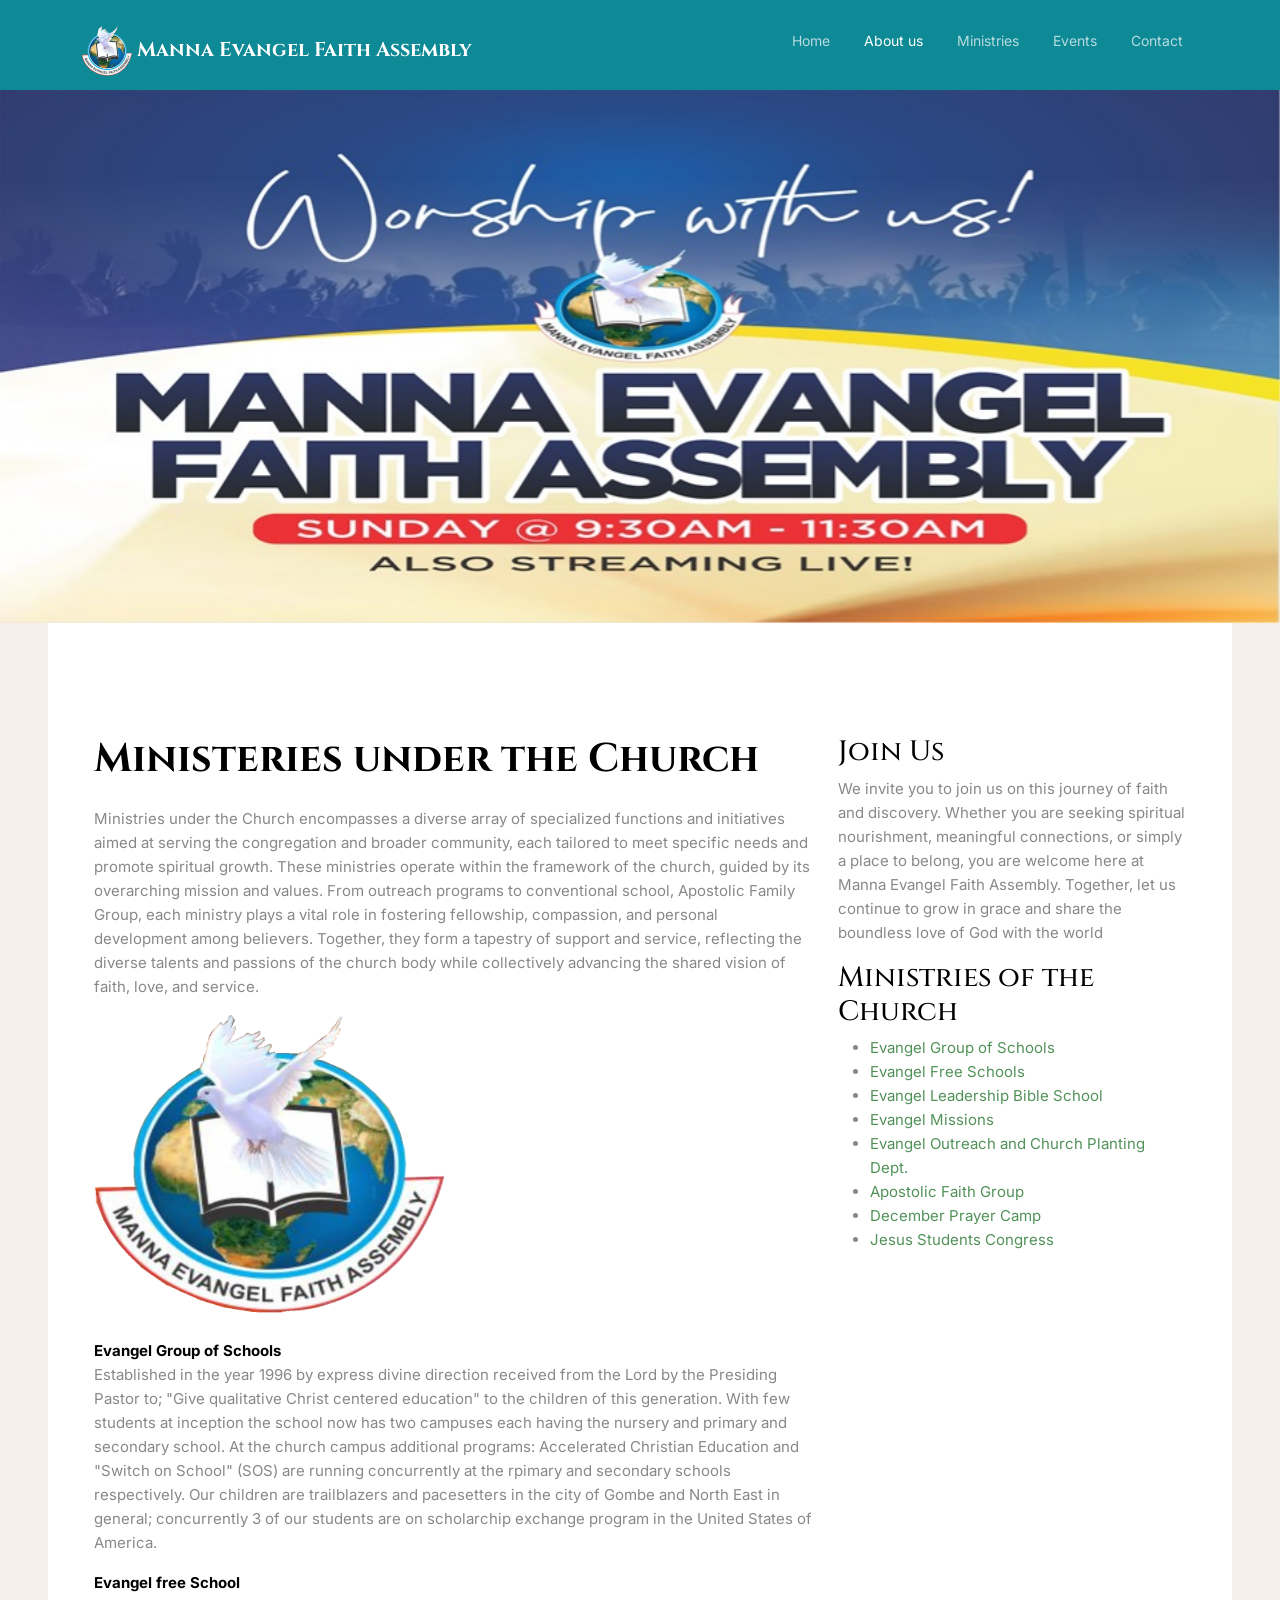
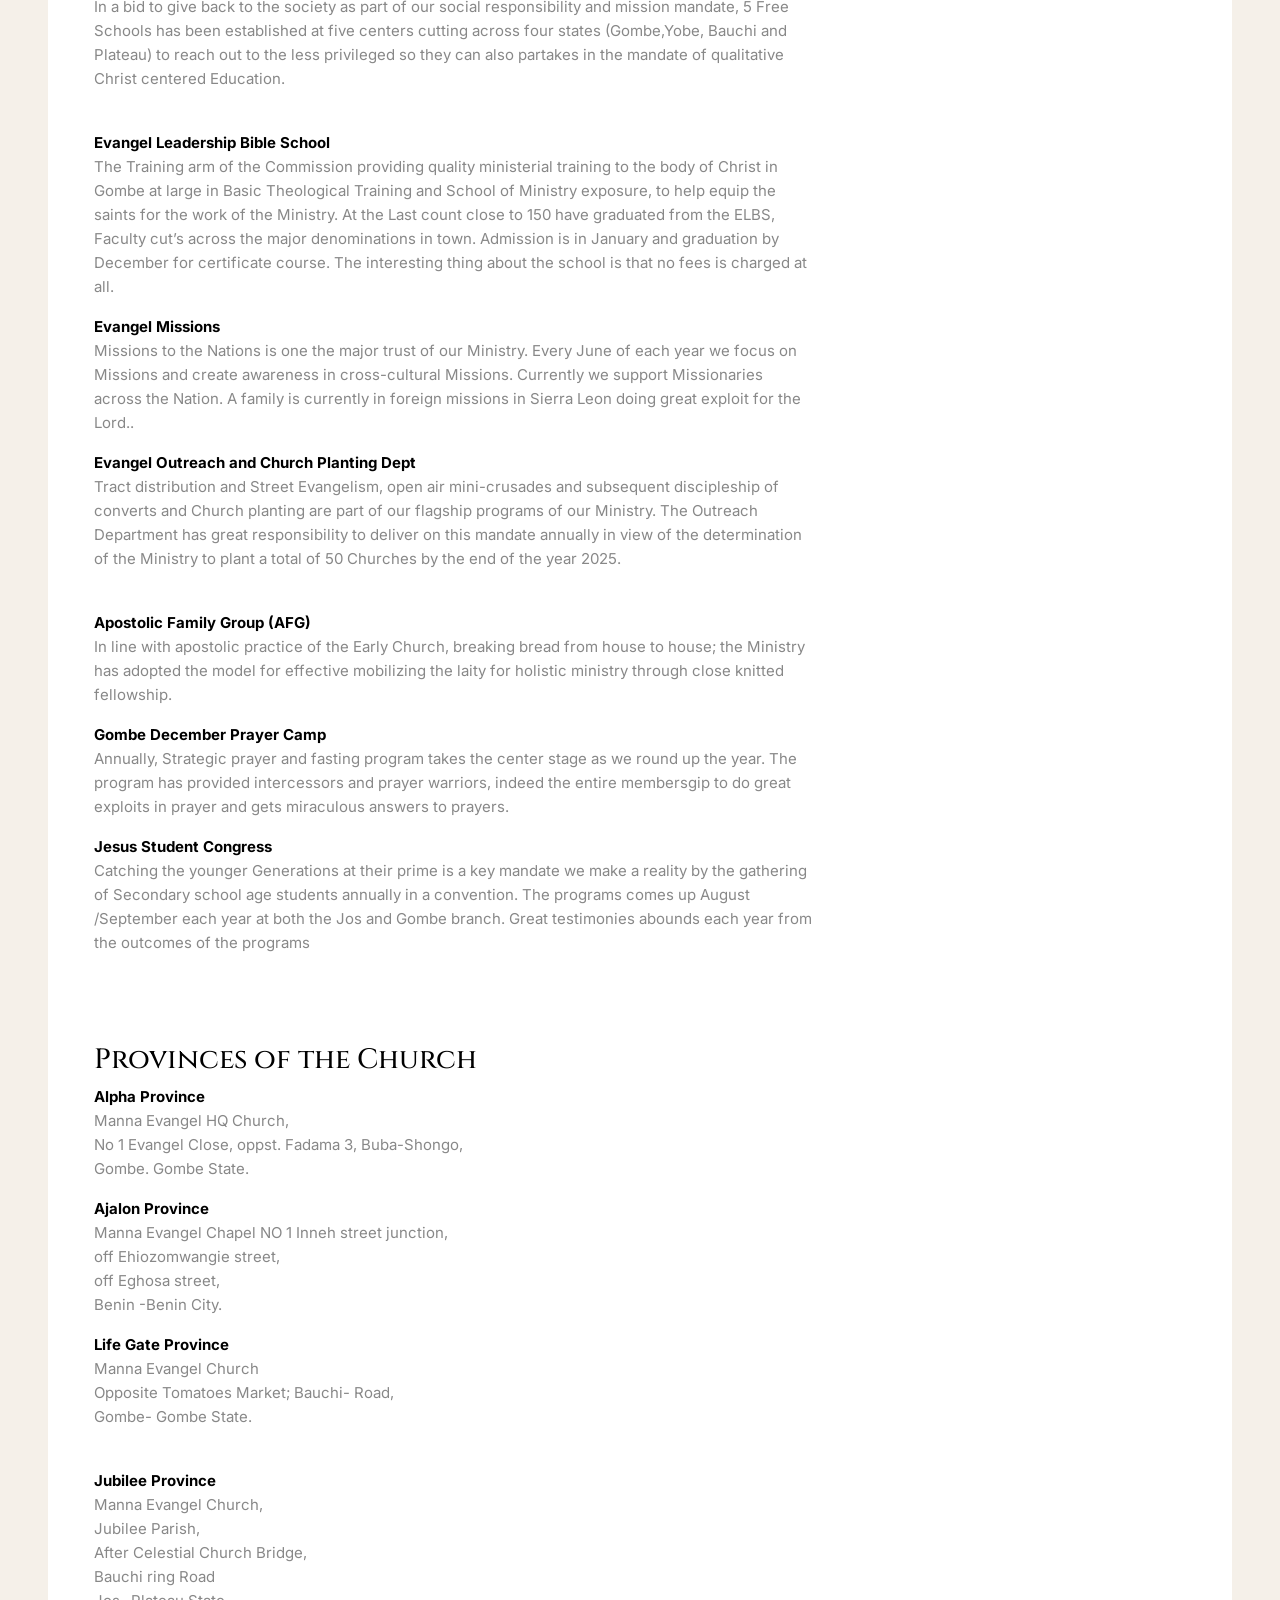
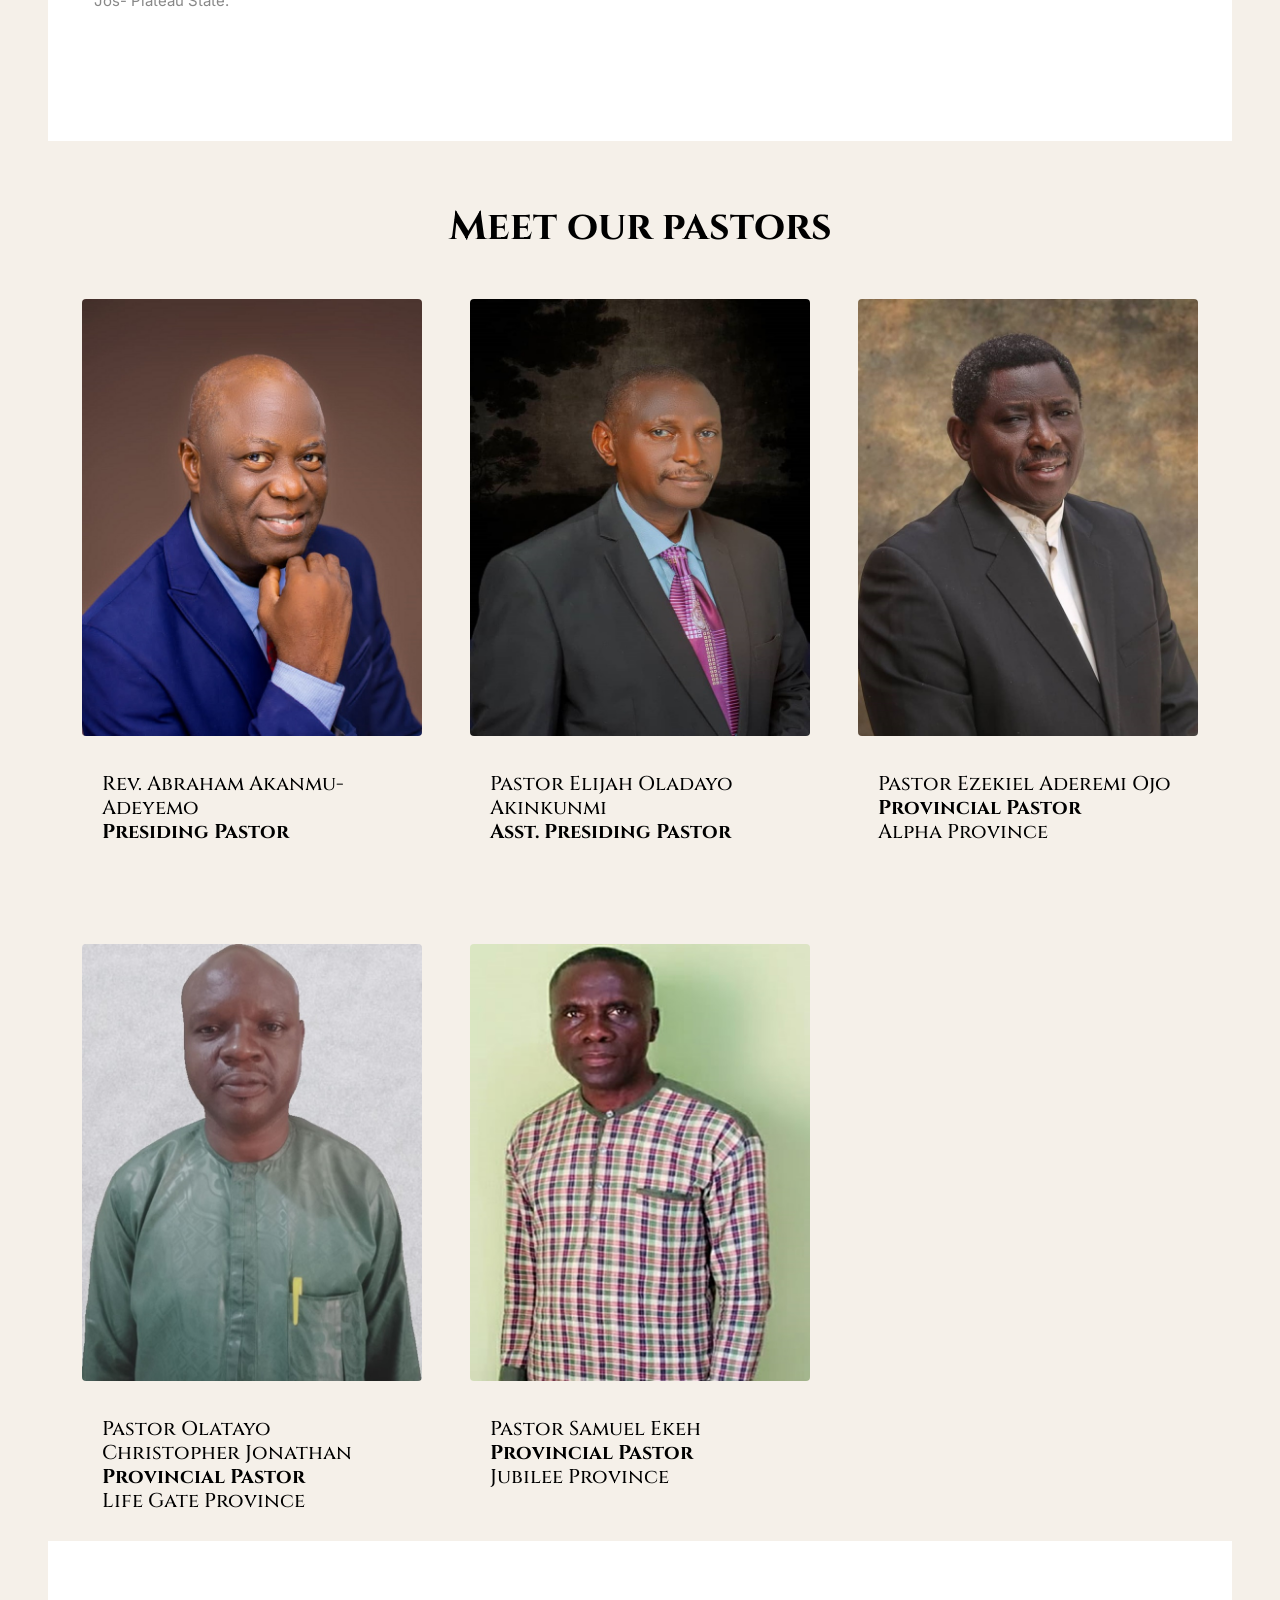
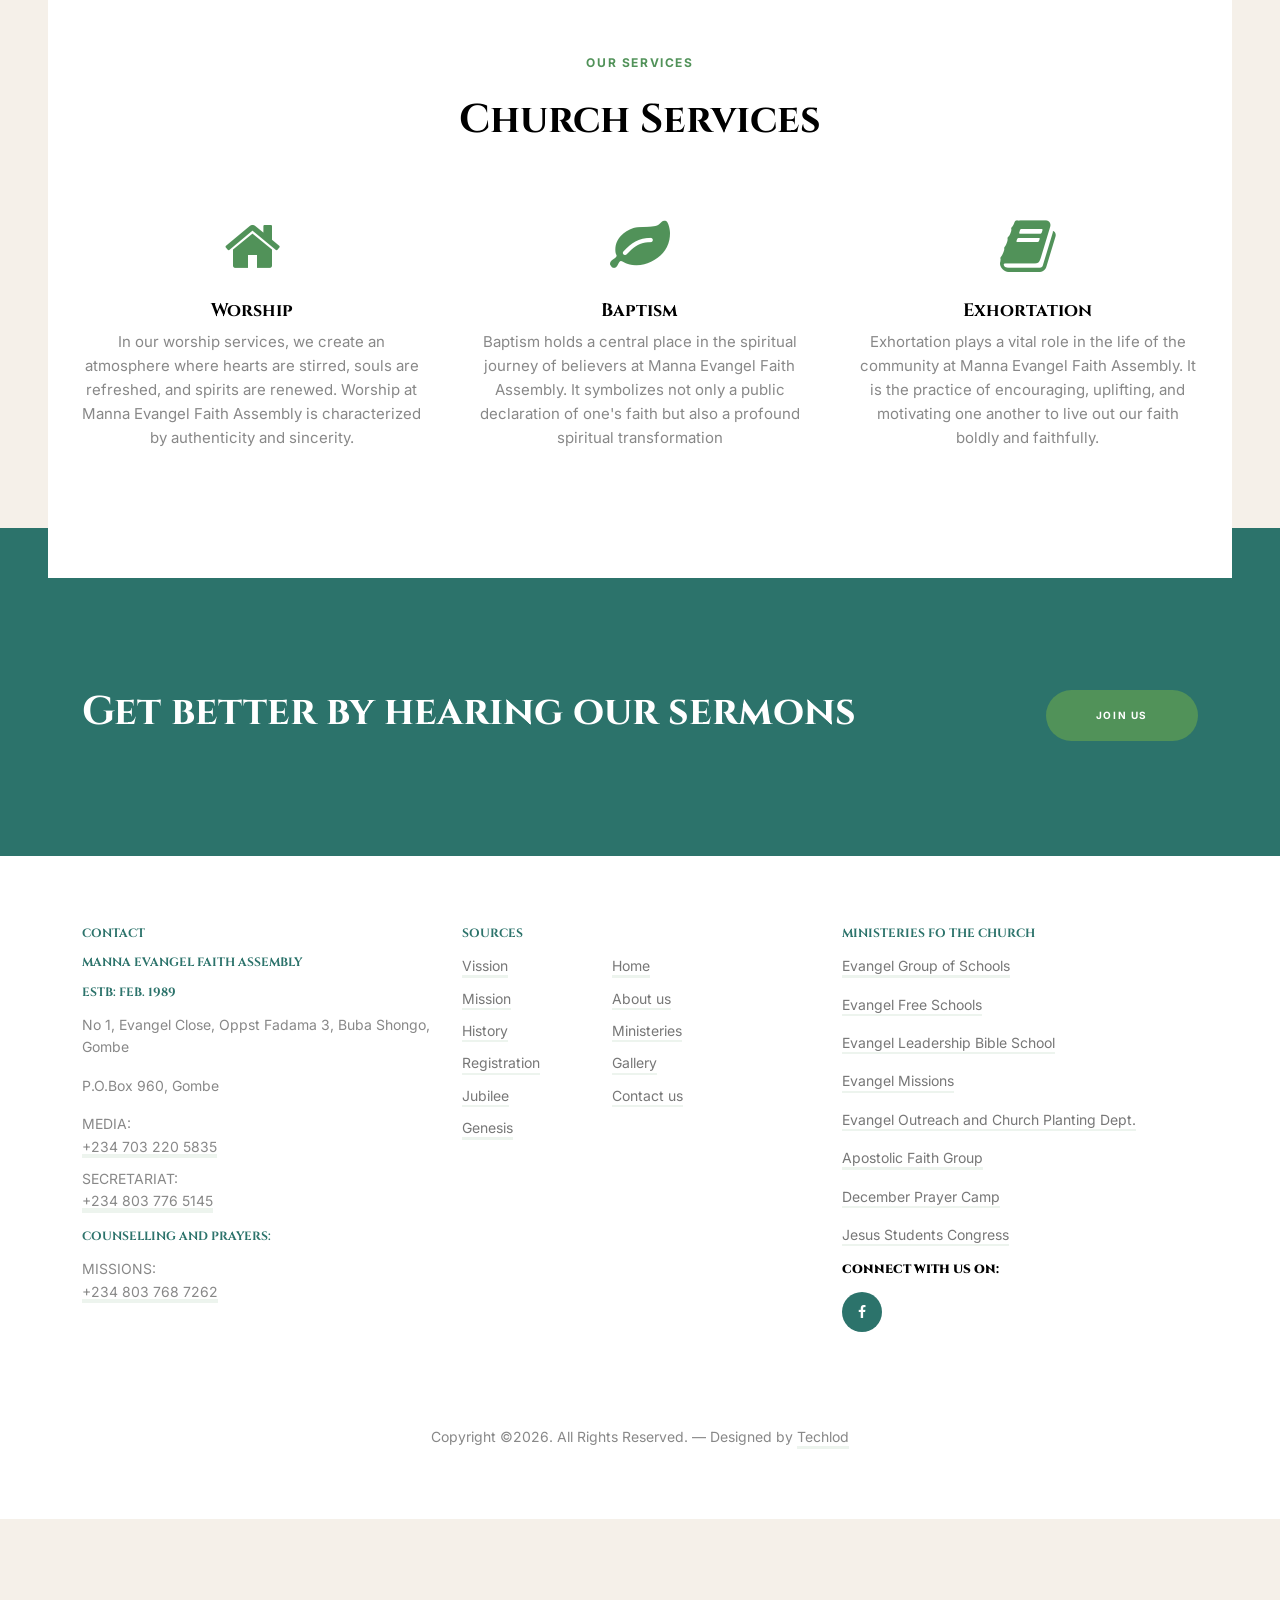
==== MannaEvangel/ministry.html @ cda81166 "first commit" ====
<!doctype html>
<html lang="en">
<head>
	<!-- Required meta tags -->
	<meta charset="utf-8">
	<meta name="viewport" content="width=device-width, initial-scale=1">
	
	<meta name="author" content="Untree.co">
	<link rel="shortcut icon" href="images/logo.png">

	<meta name="description" content="" />
	<meta name="keywords" content="bootstrap, bootstrap5" />
	

	<link rel="preconnect" href="https://fonts.googleapis.com">
	<link rel="preconnect" href="https://fonts.gstatic.com" crossorigin>
	<link href="https://fonts.googleapis.com/css2?family=Cinzel:wght@400;600&family=Inter&display=swap" rel="stylesheet">


	<link rel="stylesheet" href="fonts/icomoon/style.css">
	<link rel="stylesheet" href="fonts/flaticon/font/flaticon.css">

	<link rel="stylesheet" href="css/tiny-slider.css">
	<link rel="stylesheet" href="css/glightbox.min.css">
	<link rel="stylesheet" href="css/aos.css">
	<link rel="stylesheet" href="css/style.css">


	<style>
	#sliding-images {
		position: relative;
		z-index: 2;
	}
	
	#header {
		position: relative;
		z-index: 0;
		background-color: #0e8996;
		margin-bottom: 0px;
	}


		/* Styling for the popup */
		.popup {
			position: relative;
			display: inline-block;
			cursor: pointer;
		}
	
		/* Styling for the popup text */
		.popup .popuptext {
			visibility: hidden;
			width: 160px;
			background-color: #555;
			color: #fff;
			text-align: center;
			border-radius: 6px;
			padding: 8px 0;
			position: absolute;
			z-index: 1;
			bottom: 125%;
			left: 50%;
			margin-left: -80px;
		}
	
		/* Show the popup text when hovering over the popup container */
		.popup:hover .popuptext {
			visibility: visible;
		}

		.justify{
			text-align: left;
		}
	</style>
		

	<title>MannaEvangel</title>
</head>
<body >

	<div class="site-mobile-menu site-navbar-target" >
		<div class="site-mobile-menu-header">
			<div class="site-mobile-menu-close">
				<span class="icofont-close js-menu-toggle"></span>
			</div>
		</div>
		<div class="site-mobile-menu-body"></div>
	</div>

	<nav class="site-nav" id="header">
		<div class="container">
			<div class="site-navigation">
				<a href="index.html" class="logo m-0 float-left"><img src=images/logo.png width="50" height="50"  alt=mannaevangel>  Manna Evangel Faith Assembly</a>

				<ul class="js-clone-nav d-none d-lg-inline-block text-start site-menu float-end">
					<li><a href="index.html">Home</a></li>
					<li class="active"><a href="aboutus.html">About us</a></li>
					<!-- <li class="has-children">
						<a href="sermons.html">About us</a>
						<ul class="dropdown">
							<li><a href="sermons.html">Sermons</a></li>
							<li><a href="sermons-single.html">Sermons Single</a></li>
							<li class="has-children">
								<a href="#">Dropdown</a>
								<ul class="dropdown">
									<li><a href="#">Sub Menu One</a></li>
								</ul>
							</li>
						</ul>
					</li> -->
					<li><a href="ministry.html">Ministries</a></li>
					<li><a href="events.html">Events</a></li>
					<li><a href="contact.html">Contact</a></li>
					<!-- <li class="cta-button"><a href="contact.html">Request a prayer</a></li> -->
				</ul>

				<a href="#" class="burger ms-auto float-end site-menu-toggle js-menu-toggle d-inline-block d-lg-none light" data-toggle="collapse" data-target="#main-navbar">
					<span></span>
				</a>
				
			</div>
		</div>
	</nav>

<!-------------slider top-------------------------------------------------->

<div id="carouselExampleIndicators" class="carousel slide" data-ride="carousel">
	<!-- <ol class="carousel-indicators">
	  <li data-target="carouselExampleIndicators" data-slide-to="0" class="active"></li>
	  <li data-target="carouselExampleIndicators" data-slide-to="1"></li>
	  <li data-target="carouselExampleIndicators" data-slide-to="2"></li>
	</ol> -->
	<div class="carousel-inner">
	  <div class="carousel-item active">
		<img class="d-block w-100" src="images/ban1.jpg" alt="First slide">
	  </div>
	  <div class="carousel-item">
		<img class="d-block w-100" src="images/ban2.jpg" alt="Second slide">
	  </div>
	  <div class="carousel-item">
		<img class="d-block w-100" src="images/d1.jpg" alt="Third slide">
	  </div>
	</div>
	<!-- <a class="carousel-control-prev" href="carouselExampleIndicators" role="button" data-slide="prev">
	  <span class="carousel-control-prev-icon" aria-hidden="true"></span>
	  <span class="sr-only">Previous</span>
	</a>
	<a class="carousel-control-next" href="carouselExampleIndicators" role="button" data-slide="next">
	  <span class="carousel-control-next-icon" aria-hidden="true"></span>
	  <span class="sr-only">Next</span>
	</a> -->
  </div>  


	<!-------------end slider top-------------------------------------------------->

	<div class="section bg-white mx-2 mx-md-5 sec-services-wrap">
		<div class="container">
		
		<div class="intro-text" data-aos="fade-up">
			<div class="is-preload">
			<div id="page-wrapper">
	
	
				<!-- Main -->
					<section class="wrapper style1">
						<div class="container">
							<div class="row gtr-200">
								<div class="col-8 col-12-narrower">
									<div id="content">
	
										<!-- Content -->
	
											<article>
												<header>
													<h2 class="mb-4 heading">Ministeries under the Church</h2>
													<p class="justify">Ministries under the Church encompasses a diverse array of specialized functions 
														and initiatives aimed at serving the congregation and broader community, each tailored 
														to meet specific needs and promote spiritual growth. These ministries operate within the 
														framework of the church, guided by its overarching mission and values. From outreach programs 
														to conventional school, Apostolic Family Group, each ministry plays a vital role in 
														fostering fellowship, compassion, and personal development among believers. Together, they form 
														a tapestry of support and service, reflecting the diverse talents and passions of the church body 
														while collectively advancing the shared vision of faith, love, and service.</p>
												</header>
	
												<span class="image featured"><img src="images/logo.png" alt=""  width="350" height="300"/></span>
	
												<br/>
												<br/>
											
	
												<strong style="color:black">Evangel Group of Schools</strong>
												<p class="justify">Established in the year 1996 by express divine direction received from the Lord
													by the Presiding Pastor to; "Give qualitative Christ centered education" to the 
													children of this generation. With few students at inception the school now has
													two campuses each having  the nursery and primary and secondary school. At the 
													church campus additional programs: Accelerated Christian Education and "Switch on 
													School" (SOS) are running concurrently at the rpimary and secondary schools respectively.
													Our children are trailblazers and pacesetters in the city of Gombe and North East 
													in general; concurrently 3 of our students are on scholarchip exchange program in the 
													United States of America.
												</p>
												
												<strong style="color:black">Evangel free School</strong>
												<p class="justify">In a bid to give back to the society as part of our social responsibility 
													and mission mandate, 5 Free Schools has been established at five centers cutting across four states 
													(Gombe,Yobe, Bauchi and Plateau) to reach out to the less privileged so they can also partakes in the 
													mandate of qualitative Christ centered Education.											   
												</p><br/>
	
												<strong style="color:black">Evangel Leadership Bible School</strong>
													<p class="justify">The Training arm of the Commission providing quality ministerial   training to the body of Christ in 
														Gombe at large in Basic Theological Training and School of Ministry exposure, to help equip the saints 
														for the work of the Ministry. At the Last count close to 150 have graduated from the ELBS, Faculty cut’s 
														across the major denominations in town. Admission is in January and graduation by December for certificate 
														course. The interesting thing about the school is that no fees is charged at all.</p>

														<!------->
													
														<strong style="color:black">Evangel Missions</strong>
														<p class="justify">Missions to the Nations is one the major trust of our Ministry. Every June of each year we focus on Missions 
															and create awareness in cross-cultural Missions. Currently we support Missionaries across the Nation. A family 
															is currently in foreign missions in Sierra Leon doing great exploit for the Lord..
														</p>
														
														<strong style="color:black">Evangel Outreach and Church Planting Dept</strong>
														<p class="justify">Tract distribution and Street Evangelism, open air mini-crusades and subsequent discipleship of converts and Church 
															planting are part of our flagship programs of our Ministry. The Outreach Department has great responsibility to deliver 
															on this mandate annually in view of the determination of the Ministry to plant a total of 50 Churches by the end of the year 2025.											   
														</p><br/>
			
														<strong style="color:black">Apostolic Family Group (AFG)</strong>
															<p class="justify">In line with apostolic practice of the Early Church, breaking bread from house to house; the Ministry has adopted the 
																model for effective mobilizing the laity for holistic ministry through close knitted fellowship.</p>

																<strong style="color:black">Gombe December Prayer Camp</strong>
																<p class="justify">Annually, Strategic prayer and fasting program takes the center stage as we round up the year. 
																	The program has provided intercessors and prayer warriors, indeed the entire membersgip to do 
																	great exploits in prayer and gets miraculous answers to prayers.
																</p>
																
																<strong style="color:black">Jesus Student Congress</strong>
																<p class="justify">Catching the younger Generations at their prime is a key mandate we make a reality  by the gathering 
																	of Secondary school age students annually in a convention. The programs comes up August /September 
																	each year at both the Jos and Gombe branch. Great testimonies abounds each year from the outcomes 
																	of the programs											   
																</p><br/><br/><br/>

											</article>


											<article>
												<header>
													<h3>Provinces of the Church</h3>
													<strong style="color:black">Alpha Province</strong>
													<p>	Manna Evangel HQ Church,<br/> 
														No 1 Evangel Close, oppst. Fadama 3, Buba-Shongo,<br/>  
														Gombe. Gombe State.</p>
												</header>
	
												<strong style="color:black">Ajalon Province</strong>
												<p>	Manna Evangel Chapel
													NO 1 Inneh street junction,<br/> 
													off Ehiozomwangie street,<br/>  
													off Eghosa street,<br/>  
													Benin -Benin City.
												</p>
												
												<strong style="color:black">Life Gate Province</strong>
												<p>	Manna Evangel Church<br/> 
													Opposite Tomatoes Market; Bauchi- Road,<br/> 
												    Gombe- Gombe State.											   
												</p><br/>
	
												<strong style="color:black">Jubilee Province</strong>
													<p>	Manna Evangel Church,<br/> 
														Jubilee Parish,<br/> 
														After Celestial Church Bridge, <br/> 
														Bauchi ring Road<br/>  
														Jos- Plateau State.</p>

											</article>

	
									</div>
								</div>
								<div class="col-4 col-12-narrower">
									<div id="sidebar">
	
										<!-- Sidebar -->
	
											<section>
												<h3>Join Us</h3>
												<p class="justify">We invite you to join us on this journey of faith and discovery. 
												   Whether you are seeking spiritual nourishment, meaningful connections, 
												   or simply a place to belong, you are welcome here at Manna Evangel Faith 
												   Assembly. Together, let us continue to grow in grace and share the boundless 
												   love of God with the world</p>
												<footer>
													<!--<a href="#" class="button">Continue Reading</a>-->
												</footer>
											</section>
	
											<section>
												<h3>Ministries of the Church</h3>
												<ul class="links">
													<li><a href="ministry.html">Evangel Group of Schools</a></li>
													<li><a href="ministry.html">Evangel Free Schools</a></li>
													<li><a href="ministry.html">Evangel Leadership Bible School</a></li>
													<li><a href="ministry.html">Evangel Missions</a></li>
													<li><a href="ministry.html">Evangel Outreach and Church Planting Dept.</a></li>
													<li><a href="ministry.html">Apostolic Faith Group</a></li>
													<li><a href="ministry.html">December Prayer Camp</a></li>
													<li><a href="ministry.html">Jesus Students Congress</a></li>
												</ul>
												<footer>
													<!--<a href="#" class="button">More Random Links</a>-->
												</footer>
											</section>
	
									</div>
								</div>
							</div>
						</div>
					</section>
	
	
				<div>
			</div>
		</div>
	
	</div>
	</div>
	</div>
	</div>
	
	<!--------------------------------------------------------------------------->
	
	<div class="section">
		<div class="container">
			<div class="row mb-4 text-center">
				<div class="col-lg-12" data-aos="fade-up">				
					<h2 class="mb-4 heading">Meet our pastors</h2>
				</div>
			</div>
			<div class="row g-5">
				<div class="col-12 col-sm-6 col-md-6 col-lg-4" data-aos="fade-up" data-aos-delay="0">
					<div class="sermon-entry">
						<a"><img src="images/ev1.jpg" alt="Image" class="img-fluid mb-3 rounded"></a>
						<div class="sermon-body">
							<h3 class="mb-2"><a href="#">Rev. Abraham Akanmu-Adeyemo <br/> <strong>Presiding Pastor</strong></a></h3>
						</div>
					</div>
				</div>
				<div class="col-12 col-sm-6 col-md-6 col-lg-4" data-aos="fade-up" data-aos-delay="100">
					<div class="sermon-entry">
						<a><img src="images/ev2a.jpg" alt="Image" class="img-fluid mb-3 rounded"></a>
						<div class="sermon-body">
							<h3 class="mb-2"><a href="#">Pastor Elijah Oladayo Akinkunmi<br/><strong>Asst. Presiding Pastor</strong></a></h3>
						</div>
					</div>
				</div>
				<div class="col-12 col-sm-6 col-md-6 col-lg-4" data-aos="fade-up" data-aos-delay="100">
					<div class="sermon-entry">
						<a><img src="images/ev3a.jpg" alt="Image" class="img-fluid mb-3 rounded"></a>
						<div class="sermon-body">
							<h3 class="mb-2"><a href="#">Pastor Ezekiel Aderemi Ojo <br/> <strong>Provincial Pastor </strong></a><br/>Alpha Province</h3>
						</div>
					</div>
				</div>
			</div>
	</div>
	
	
	<div > <!--class="section", should be in the div to give space-->
		<br/>
		<br/>
		<div class="container">
			<div class="row mb-4 text-center">
				<div class="col-lg-12" data-aos="fade-up">
					
				</div>
			</div>
			<div class="row g-5">
				<div class="col-12 col-sm-6 col-md-6 col-lg-4" data-aos="fade-up" data-aos-delay="0">
					<div class="sermon-entry">
						<a"><img src="images/ev4a.jpg" alt="Image" class="img-fluid mb-3 rounded"></a>
						<div class="sermon-body">
							<h3 class="mb-2"><a href="#">Pastor Olatayo Christopher Jonathan<br/> <strong>Provincial Pastor</strong></a><br/>Life Gate Province</h3>
						</div>
					</div>
				</div>
				<div class="col-12 col-sm-6 col-md-6 col-lg-4" data-aos="fade-up" data-aos-delay="100">
					<div class="sermon-entry">
						<a><img src="images/ev5a.jpg" alt="Image" class="img-fluid mb-3 rounded"></a>
						<div class="sermon-body">
							<h3 class="mb-2"><a href="#">Pastor Samuel Ekeh<br/> <strong>Provincial Pastor</strong></a><br/>Jubilee Province</h3>
						</div>
					</div>
				</div>
	
			</div>
	</div>
	
	
	<!---------------------------------------------------------------------------->
	
		<div class="section bg-white mx-2 mx-md-5 sec-services-wrap">
			<div class="container">
				<div class="row mb-5">
					<div class="col-lg-7 mx-auto text-center" data-aos="fade-up">
						<span class="subheading mb-4 d-block">Our Services</span>
						<h2 class="mb-4 heading">Church Services</h2>
	
					</div>
				</div>
	
				<div class="row g-5">
					<div class="col-lg-4" data-aos="fade-up" data-aos-delay="0">
						<div class="service text-center">
							<span class="icon-home mb-4 d-block"></span>
							<h3 class="heading">Worship</h3>
							<p>In our worship services, we create an atmosphere where hearts are stirred, souls are refreshed, 
								and spirits are renewed. Worship at Manna Evangel Faith Assembly is characterized by authenticity and sincerity. </p>
							
						</div>
					</div>
					<div class="col-lg-4" data-aos="fade-up" data-aos-delay="100">
						<div class="service text-center">
							<span class="icon-leaf mb-4 d-block"></span>
							<h3 class="heading">Baptism</h3>
							<p>Baptism holds a central place in the spiritual journey of believers at Manna Evangel Faith Assembly. 
								It symbolizes not only a public declaration of one's faith but also a profound spiritual transformation </p>
							
						</div>
					</div>
					<div class="col-lg-4" data-aos="fade-up" data-aos-delay="200">
						<div class="service text-center">
							<span class="icon-book mb-4 d-block"></span>
							<h3 class="heading">Exhortation</h3>
							<p>Exhortation plays a vital role in the life of the community at Manna Evangel Faith Assembly. It is the 
								practice of encouraging, uplifting, and motivating one another to live out our faith boldly and faithfully. </p>
							
						</div>
					</div>
				</div>
			</div>
		</div>
	
	
	
		<div class="section sec-cta bg-secondary">
			<div class="container">
				<div class="row align-items-center" data-aos="fade-up">
					<div class="col-lg-9 text-center text-md-start mb-4 mb-md-0">
						<h2 class="heading text-white">Get better by hearing our sermons</h2>
					</div>		
					<div class="col-lg-3 text-center text-md-end" data-aos="fade-up" data-aos-delay="100">
						<a href="contact.html" class="btn btn-primary py-3 px-5">Join Us</a>
					</div>
	
				</div>		
			</div>		
		</div>
	
	
		<!--------------FOOTER SECTION------------------>
		<div class="site-footer bg-white">
			<div class="container">
				<div class="row">
					<div class="col-lg-4">
						<div class="widget">
							<h3>Contact</h3>
							<h3>MANNA EVANGEL FAITH ASSEMBLY</h3>
							<h3>Estb: Feb. 1989</h3>
							<address>No 1, Evangel Close, Oppst Fadama 3, Buba Shongo, Gombe</address>
							<address>P.O.Box 960, Gombe</address>
							<ul class="list-unstyled links">
								<li><a>MEDIA:<br/> +234 703 220 5835</a></li>
								<li><a>SECRETARIAT:<br/> +234 803 776 5145</a></li>
							</ul>
								<h3>COUNSELLING AND PRAYERS:</h3>
							<ul class="list-unstyled links">
								<li><a>MISSIONS:<br/> +234 803 768 7262</a></li>
							</ul>
								<!--<li><a href="mailto:info@mydomain.com">info@mydomain.com</a></li>-->
							
						</div> <!-- /.widget -->
					</div> <!-- /.col-lg-4 -->
					<div class="col-lg-4">
						<div class="widget">
							<h3>Sources</h3>
							<ul class="list-unstyled float-start links">
								<li><a href="aboutus.html">Vission</a></li>
								<li><a href="aboutus.html">Mission</a></li>
								<li><a href="aboutus.html">History</a></li>
								<li><a href="history.html">Registration</a></li>
								<li><a href="history.html">Jubilee</a></li>
								<li><a href="history.html">Genesis</a></li>
							</ul>
							<div class="widget">
							<ul class="list-unstyled float-start links">
								<li><a href="index.html">Home</a></li>
								<li><a href="aboutus.html">About us</a></li>
								<li><a href="ministry.html">Ministeries</a></li>
								<li><a href="events.html">Gallery</a></li>
								<li><a href="contact.html">Contact us</a></li>
							</ul>
						</div>
						</div> <!-- /.widget -->
					</div> <!-- /.col-lg-4 -->
	
					
					<div class="col-lg-4">
						<div class="widget">
							<h3>Ministeries fo the Church</h3>
							
								<address><a href="ministry.html">Evangel Group of Schools</a></address>
								<address><a href="ministry.html">Evangel Free Schools</a></address>
								<address><a href="ministry.html">Evangel Leadership Bible School</a></address>
								<address><a href="ministry.html">Evangel Missions</a></address>
								<address><a href="ministry.html">Evangel Outreach and Church Planting Dept.</a></address>
								<address><a href="ministry.html">Apostolic Faith Group</a></address>
								<address><a href="ministry.html">December Prayer Camp</a></address>
								<address><a href="ministry.html">Jesus Students Congress</a></address>
							
								<h3 style="color:black"><strong>Connect with us on:</strong></h3>
							<ul class="list-unstyled social">
								<li><a href="https://www.facebook.com/profile.php?id=61558634182968"><span class="icon-facebook"></span></a></li>
								<!-- <li><a href="#"><span class="icon-instagram"></span></a></li>
								<li><a href="#"><span class="icon-twitter"></span></a></li>
								<li><a href="#"><span class="icon-linkedin"></span></a></li>
								<li><a href="#"><span class="icon-pinterest"></span></a></li>
								<li><a href="#"><span class="icon-dribbble"></span></a></li> -->
							</ul>
						</div> <!-- /.widget -->
					</div> <!-- /.col-lg-4 -->
				</div> <!-- /.row -->
	
			
				
	
				<div class="row mt-5">
					<div class="col-12 text-center">
						<div class="popup">
						<div class="mb-0">Copyright &copy;<script>document.write(new Date().getFullYear());</script>. All Rights Reserved. &mdash; <span class="popuptext" id="myPopup">Call me : +234 7060758339</span>Designed by <a>Techlod</a></div> 
						</div>
					</div>
				</div>
			</div> <!-- /.container -->
		</div> <!-- /.site-footer -->
	
		 <!--------------END OF FOOTER SECTION------------------>
		
	
	
	
		<script src="js/bootstrap.bundle.min.js"></script>
		<script src="js/tiny-slider.js"></script>
		<script src="js/glightbox.min.js"></script>
		<script src="js/aos.js"></script>
		<script src="js/navbar.js"></script>
		<script src="js/counter.js"></script>
		<script src="js/custom.js"></script>

	
		<!-- Scripts -->
		<script src="assets/js/jquery.min.js"></script>
		<script src="assets/js/jquery.dropotron.min.js"></script>
		<script src="assets/js/browser.min.js"></script>
		<script src="assets/js/breakpoints.min.js"></script>
		<script src="assets/js/util.js"></script>
		<script src="assets/js/main.js"></script>
	
</body>
</html>
---- MannaEvangel/fonts/icomoon/style.css ----
@font-face {
  font-family: 'icomoon';
  src:  url('fonts/icomoon.eot?10si43');
  src:  url('fonts/icomoon.eot?10si43#iefix') format('embedded-opentype'),
    url('fonts/icomoon.ttf?10si43') format('truetype'),
    url('fonts/icomoon.woff?10si43') format('woff'),
    url('fonts/icomoon.svg?10si43#icomoon') format('svg');
  font-weight: normal;
  font-style: normal;
}

[class^="icon-"], [class*=" icon-"] {
  /* use !important to prevent issues with browser extensions that change fonts */
  font-family: 'icomoon' !important;
  speak: none;
  font-style: normal;
  font-weight: normal;
  font-variant: normal;
  text-transform: none;
  line-height: 1;

  /* Better Font Rendering =========== */
  -webkit-font-smoothing: antialiased;
  -moz-osx-font-smoothing: grayscale;
}

.icon-asterisk:before {
  content: "\f069";
}
.icon-plus:before {
  content: "\f067";
}
.icon-question:before {
  content: "\f128";
}
.icon-minus:before {
  content: "\f068";
}
.icon-glass:before {
  content: "\f000";
}
.icon-music:before {
  content: "\f001";
}
.icon-search:before {
  content: "\f002";
}
.icon-envelope-o:before {
  content: "\f003";
}
.icon-heart:before {
  content: "\f004";
}
.icon-star:before {
  content: "\f005";
}
.icon-star-o:before {
  content: "\f006";
}
.icon-user:before {
  content: "\f007";
}
.icon-film:before {
  content: "\f008";
}
.icon-th-large:before {
  content: "\f009";
}
.icon-th:before {
  content: "\f00a";
}
.icon-th-list:before {
  content: "\f00b";
}
.icon-check:before {
  content: "\f00c";
}
.icon-close:before {
  content: "\f00d";
}
.icon-remove:before {
  content: "\f00d";
}
.icon-times:before {
  content: "\f00d";
}
.icon-search-plus:before {
  content: "\f00e";
}
.icon-search-minus:before {
  content: "\f010";
}
.icon-power-off:before {
  content: "\f011";
}
.icon-signal:before {
  content: "\f012";
}
.icon-cog:before {
  content: "\f013";
}
.icon-gear:before {
  content: "\f013";
}
.icon-trash-o:before {
  content: "\f014";
}
.icon-home:before {
  content: "\f015";
}
.icon-file-o:before {
  content: "\f016";
}
.icon-clock-o:before {
  content: "\f017";
}
.icon-road:before {
  content: "\f018";
}
.icon-download:before {
  content: "\f019";
}
.icon-arrow-circle-o-down:before {
  content: "\f01a";
}
.icon-arrow-circle-o-up:before {
  content: "\f01b";
}
.icon-inbox:before {
  content: "\f01c";
}
.icon-play-circle-o:before {
  content: "\f01d";
}
.icon-repeat:before {
  content: "\f01e";
}
.icon-rotate-right:before {
  content: "\f01e";
}
.icon-refresh:before {
  content: "\f021";
}
.icon-list-alt:before {
  content: "\f022";
}
.icon-lock:before {
  content: "\f023";
}
.icon-flag:before {
  content: "\f024";
}
.icon-headphones:before {
  content: "\f025";
}
.icon-volume-off:before {
  content: "\f026";
}
.icon-volume-down:before {
  content: "\f027";
}
.icon-volume-up:before {
  content: "\f028";
}
.icon-qrcode:before {
  content: "\f029";
}
.icon-barcode:before {
  content: "\f02a";
}
.icon-tag:before {
  content: "\f02b";
}
.icon-tags:before {
  content: "\f02c";
}
.icon-book:before {
  content: "\f02d";
}
.icon-bookmark:before {
  content: "\f02e";
}
.icon-print:before {
  content: "\f02f";
}
.icon-camera:before {
  content: "\f030";
}
.icon-font:before {
  content: "\f031";
}
.icon-bold:before {
  content: "\f032";
}
.icon-italic:before {
  content: "\f033";
}
.icon-text-height:before {
  content: "\f034";
}
.icon-text-width:before {
  content: "\f035";
}
.icon-align-left:before {
  content: "\f036";
}
.icon-align-center:before {
  content: "\f037";
}
.icon-align-right:before {
  content: "\f038";
}
.icon-align-justify:before {
  content: "\f039";
}
.icon-list:before {
  content: "\f03a";
}
.icon-dedent:before {
  content: "\f03b";
}
.icon-outdent:before {
  content: "\f03b";
}
.icon-indent:before {
  content: "\f03c";
}
.icon-video-camera:before {
  content: "\f03d";
}
.icon-image:before {
  content: "\f03e";
}
.icon-photo:before {
  content: "\f03e";
}
.icon-picture-o:before {
  content: "\f03e";
}
.icon-pencil:before {
  content: "\f040";
}
.icon-map-marker:before {
  content: "\f041";
}
.icon-adjust:before {
  content: "\f042";
}
.icon-tint:before {
  content: "\f043";
}
.icon-edit:before {
  content: "\f044";
}
.icon-pencil-square-o:before {
  content: "\f044";
}
.icon-share-square-o:before {
  content: "\f045";
}
.icon-check-square-o:before {
  content: "\f046";
}
.icon-arrows:before {
  content: "\f047";
}
.icon-step-backward:before {
  content: "\f048";
}
.icon-fast-backward:before {
  content: "\f049";
}
.icon-backward:before {
  content: "\f04a";
}
.icon-play:before {
  content: "\f04b";
}
.icon-pause:before {
  content: "\f04c";
}
.icon-stop:before {
  content: "\f04d";
}
.icon-forward:before {
  content: "\f04e";
}
.icon-fast-forward:before {
  content: "\f050";
}
.icon-step-forward:before {
  content: "\f051";
}
.icon-eject:before {
  content: "\f052";
}
.icon-chevron-left:before {
  content: "\f053";
}
.icon-chevron-right:before {
  content: "\f054";
}
.icon-plus-circle:before {
  content: "\f055";
}
.icon-minus-circle:before {
  content: "\f056";
}
.icon-times-circle:before {
  content: "\f057";
}
.icon-check-circle:before {
  content: "\f058";
}
.icon-question-circle:before {
  content: "\f059";
}
.icon-info-circle:before {
  content: "\f05a";
}
.icon-crosshairs:before {
  content: "\f05b";
}
.icon-times-circle-o:before {
  content: "\f05c";
}
.icon-check-circle-o:before {
  content: "\f05d";
}
.icon-ban:before {
  content: "\f05e";
}
.icon-arrow-left:before {
  content: "\f060";
}
.icon-arrow-right:before {
  content: "\f061";
}
.icon-arrow-up:before {
  content: "\f062";
}
.icon-arrow-down:before {
  content: "\f063";
}
.icon-mail-forward:before {
  content: "\f064";
}
.icon-share:before {
  content: "\f064";
}
.icon-expand:before {
  content: "\f065";
}
.icon-compress:before {
  content: "\f066";
}
.icon-exclamation-circle:before {
  content: "\f06a";
}
.icon-gift:before {
  content: "\f06b";
}
.icon-leaf:before {
  content: "\f06c";
}
.icon-fire:before {
  content: "\f06d";
}
.icon-eye:before {
  content: "\f06e";
}
.icon-eye-slash:before {
  content: "\f070";
}
.icon-exclamation-triangle:before {
  content: "\f071";
}
.icon-warning:before {
  content: "\f071";
}
.icon-plane:before {
  content: "\f072";
}
.icon-calendar:before {
  content: "\f073";
}
.icon-random:before {
  content: "\f074";
}
.icon-comment:before {
  content: "\f075";
}
.icon-magnet:before {
  content: "\f076";
}
.icon-chevron-up:before {
  content: "\f077";
}
.icon-chevron-down:before {
  content: "\f078";
}
.icon-retweet:before {
  content: "\f079";
}
.icon-shopping-cart:before {
  content: "\f07a";
}
.icon-folder:before {
  content: "\f07b";
}
.icon-folder-open:before {
  content: "\f07c";
}
.icon-arrows-v:before {
  content: "\f07d";
}
.icon-arrows-h:before {
  content: "\f07e";
}
.icon-bar-chart:before {
  content: "\f080";
}
.icon-bar-chart-o:before {
  content: "\f080";
}
.icon-twitter-square:before {
  content: "\f081";
}
.icon-facebook-square:before {
  content: "\f082";
}
.icon-camera-retro:before {
  content: "\f083";
}
.icon-key:before {
  content: "\f084";
}
.icon-cogs:before {
  content: "\f085";
}
.icon-gears:before {
  content: "\f085";
}
.icon-comments:before {
  content: "\f086";
}
.icon-thumbs-o-up:before {
  content: "\f087";
}
.icon-thumbs-o-down:before {
  content: "\f088";
}
.icon-star-half:before {
  content: "\f089";
}
.icon-heart-o:before {
  content: "\f08a";
}
.icon-sign-out:before {
  content: "\f08b";
}
.icon-linkedin-square:before {
  content: "\f08c";
}
.icon-thumb-tack:before {
  content: "\f08d";
}
.icon-external-link:before {
  content: "\f08e";
}
.icon-sign-in:before {
  content: "\f090";
}
.icon-trophy:before {
  content: "\f091";
}
.icon-github-square:before {
  content: "\f092";
}
.icon-upload:before {
  content: "\f093";
}
.icon-lemon-o:before {
  content: "\f094";
}
.icon-phone:before {
  content: "\f095";
}
.icon-square-o:before {
  content: "\f096";
}
.icon-bookmark-o:before {
  content: "\f097";
}
.icon-phone-square:before {
  content: "\f098";
}
.icon-twitter:before {
  content: "\f099";
}
.icon-facebook:before {
  content: "\f09a";
}
.icon-facebook-f:before {
  content: "\f09a";
}
.icon-github:before {
  content: "\f09b";
}
.icon-unlock:before {
  content: "\f09c";
}
.icon-credit-card:before {
  content: "\f09d";
}
.icon-feed:before {
  content: "\f09e";
}
.icon-rss:before {
  content: "\f09e";
}
.icon-hdd-o:before {
  content: "\f0a0";
}
.icon-bullhorn:before {
  content: "\f0a1";
}
.icon-bell-o:before {
  content: "\f0a2";
}
.icon-certificate:before {
  content: "\f0a3";
}
.icon-hand-o-right:before {
  content: "\f0a4";
}
.icon-hand-o-left:before {
  content: "\f0a5";
}
.icon-hand-o-up:before {
  content: "\f0a6";
}
.icon-hand-o-down:before {
  content: "\f0a7";
}
.icon-arrow-circle-left:before {
  content: "\f0a8";
}
.icon-arrow-circle-right:before {
  content: "\f0a9";
}
.icon-arrow-circle-up:before {
  content: "\f0aa";
}
.icon-arrow-circle-down:before {
  content: "\f0ab";
}
.icon-globe:before {
  content: "\f0ac";
}
.icon-wrench:before {
  content: "\f0ad";
}
.icon-tasks:before {
  content: "\f0ae";
}
.icon-filter:before {
  content: "\f0b0";
}
.icon-briefcase:before {
  content: "\f0b1";
}
.icon-arrows-alt:before {
  content: "\f0b2";
}
.icon-group:before {
  content: "\f0c0";
}
.icon-users:before {
  content: "\f0c0";
}
.icon-chain:before {
  content: "\f0c1";
}
.icon-link:before {
  content: "\f0c1";
}
.icon-cloud:before {
  content: "\f0c2";
}
.icon-flask:before {
  content: "\f0c3";
}
.icon-cut:before {
  content: "\f0c4";
}
.icon-scissors:before {
  content: "\f0c4";
}
.icon-copy:before {
  content: "\f0c5";
}
.icon-files-o:before {
  content: "\f0c5";
}
.icon-paperclip:before {
  content: "\f0c6";
}
.icon-floppy-o:before {
  content: "\f0c7";
}
.icon-save:before {
  content: "\f0c7";
}
.icon-square:before {
  content: "\f0c8";
}
.icon-bars:before {
  content: "\f0c9";
}
.icon-navicon:before {
  content: "\f0c9";
}
.icon-reorder:before {
  content: "\f0c9";
}
.icon-list-ul:before {
  content: "\f0ca";
}
.icon-list-ol:before {
  content: "\f0cb";
}
.icon-strikethrough:before {
  content: "\f0cc";
}
.icon-underline:before {
  content: "\f0cd";
}
.icon-table:before {
  content: "\f0ce";
}
.icon-magic:before {
  content: "\f0d0";
}
.icon-truck:before {
  content: "\f0d1";
}
.icon-pinterest:before {
  content: "\f0d2";
}
.icon-pinterest-square:before {
  content: "\f0d3";
}
.icon-google-plus-square:before {
  content: "\f0d4";
}
.icon-google-plus:before {
  content: "\f0d5";
}
.icon-money:before {
  content: "\f0d6";
}
.icon-caret-down:before {
  content: "\f0d7";
}
.icon-caret-up:before {
  content: "\f0d8";
}
.icon-caret-left:before {
  content: "\f0d9";
}
.icon-caret-right:before {
  content: "\f0da";
}
.icon-columns:before {
  content: "\f0db";
}
.icon-sort:before {
  content: "\f0dc";
}
.icon-unsorted:before {
  content: "\f0dc";
}
.icon-sort-desc:before {
  content: "\f0dd";
}
.icon-sort-down:before {
  content: "\f0dd";
}
.icon-sort-asc:before {
  content: "\f0de";
}
.icon-sort-up:before {
  content: "\f0de";
}
.icon-envelope:before {
  content: "\f0e0";
}
.icon-linkedin:before {
  content: "\f0e1";
}
.icon-rotate-left:before {
  content: "\f0e2";
}
.icon-undo:before {
  content: "\f0e2";
}
.icon-gavel:before {
  content: "\f0e3";
}
.icon-legal:before {
  content: "\f0e3";
}
.icon-dashboard:before {
  content: "\f0e4";
}
.icon-tachometer:before {
  content: "\f0e4";
}
.icon-comment-o:before {
  content: "\f0e5";
}
.icon-comments-o:before {
  content: "\f0e6";
}
.icon-bolt:before {
  content: "\f0e7";
}
.icon-flash:before {
  content: "\f0e7";
}
.icon-sitemap:before {
  content: "\f0e8";
}
.icon-umbrella:before {
  content: "\f0e9";
}
.icon-clipboard:before {
  content: "\f0ea";
}
.icon-paste:before {
  content: "\f0ea";
}
.icon-lightbulb-o:before {
  content: "\f0eb";
}
.icon-exchange:before {
  content: "\f0ec";
}
.icon-cloud-download:before {
  content: "\f0ed";
}
.icon-cloud-upload:before {
  content: "\f0ee";
}
.icon-user-md:before {
  content: "\f0f0";
}
.icon-stethoscope:before {
  content: "\f0f1";
}
.icon-suitcase:before {
  content: "\f0f2";
}
.icon-bell:before {
  content: "\f0f3";
}
.icon-coffee:before {
  content: "\f0f4";
}
.icon-cutlery:before {
  content: "\f0f5";
}
.icon-file-text-o:before {
  content: "\f0f6";
}
.icon-building-o:before {
  content: "\f0f7";
}
.icon-hospital-o:before {
  content: "\f0f8";
}
.icon-ambulance:before {
  content: "\f0f9";
}
.icon-medkit:before {
  content: "\f0fa";
}
.icon-fighter-jet:before {
  content: "\f0fb";
}
.icon-beer:before {
  content: "\f0fc";
}
.icon-h-square:before {
  content: "\f0fd";
}
.icon-plus-square:before {
  content: "\f0fe";
}
.icon-angle-double-left:before {
  content: "\f100";
}
.icon-angle-double-right:before {
  content: "\f101";
}
.icon-angle-double-up:before {
  content: "\f102";
}
.icon-angle-double-down:before {
  content: "\f103";
}
.icon-angle-left:before {
  content: "\f104";
}
.icon-angle-right:before {
  content: "\f105";
}
.icon-angle-up:before {
  content: "\f106";
}
.icon-angle-down:before {
  content: "\f107";
}
.icon-desktop:before {
  content: "\f108";
}
.icon-laptop:before {
  content: "\f109";
}
.icon-tablet:before {
  content: "\f10a";
}
.icon-mobile:before {
  content: "\f10b";
}
.icon-mobile-phone:before {
  content: "\f10b";
}
.icon-circle-o:before {
  content: "\f10c";
}
.icon-quote-left:before {
  content: "\f10d";
}
.icon-quote-right:before {
  content: "\f10e";
}
.icon-spinner:before {
  content: "\f110";
}
.icon-circle:before {
  content: "\f111";
}
.icon-mail-reply:before {
  content: "\f112";
}
.icon-reply:before {
  content: "\f112";
}
.icon-github-alt:before {
  content: "\f113";
}
.icon-folder-o:before {
  content: "\f114";
}
.icon-folder-open-o:before {
  content: "\f115";
}
.icon-smile-o:before {
  content: "\f118";
}
.icon-frown-o:before {
  content: "\f119";
}
.icon-meh-o:before {
  content: "\f11a";
}
.icon-gamepad:before {
  content: "\f11b";
}
.icon-keyboard-o:before {
  content: "\f11c";
}
.icon-flag-o:before {
  content: "\f11d";
}
.icon-flag-checkered:before {
  content: "\f11e";
}
.icon-terminal:before {
  content: "\f120";
}
.icon-code:before {
  content: "\f121";
}
.icon-mail-reply-all:before {
  content: "\f122";
}
.icon-reply-all:before {
  content: "\f122";
}
.icon-star-half-empty:before {
  content: "\f123";
}
.icon-star-half-full:before {
  content: "\f123";
}
.icon-star-half-o:before {
  content: "\f123";
}
.icon-location-arrow:before {
  content: "\f124";
}
.icon-crop:before {
  content: "\f125";
}
.icon-code-fork:before {
  content: "\f126";
}
.icon-chain-broken:before {
  content: "\f127";
}
.icon-unlink:before {
  content: "\f127";
}
.icon-info:before {
  content: "\f129";
}
.icon-exclamation:before {
  content: "\f12a";
}
.icon-superscript:before {
  content: "\f12b";
}
.icon-subscript:before {
  content: "\f12c";
}
.icon-eraser:before {
  content: "\f12d";
}
.icon-puzzle-piece:before {
  content: "\f12e";
}
.icon-microphone:before {
  content: "\f130";
}
.icon-microphone-slash:before {
  content: "\f131";
}
.icon-shield:before {
  content: "\f132";
}
.icon-calendar-o:before {
  content: "\f133";
}
.icon-fire-extinguisher:before {
  content: "\f134";
}
.icon-rocket:before {
  content: "\f135";
}
.icon-maxcdn:before {
  content: "\f136";
}
.icon-chevron-circle-left:before {
  content: "\f137";
}
.icon-chevron-circle-right:before {
  content: "\f138";
}
.icon-chevron-circle-up:before {
  content: "\f139";
}
.icon-chevron-circle-down:before {
  content: "\f13a";
}
.icon-html5:before {
  content: "\f13b";
}
.icon-css3:before {
  content: "\f13c";
}
.icon-anchor:before {
  content: "\f13d";
}
.icon-unlock-alt:before {
  content: "\f13e";
}
.icon-bullseye:before {
  content: "\f140";
}
.icon-ellipsis-h:before {
  content: "\f141";
}
.icon-ellipsis-v:before {
  content: "\f142";
}
.icon-rss-square:before {
  content: "\f143";
}
.icon-play-circle:before {
  content: "\f144";
}
.icon-ticket:before {
  content: "\f145";
}
.icon-minus-square:before {
  content: "\f146";
}
.icon-minus-square-o:before {
  content: "\f147";
}
.icon-level-up:before {
  content: "\f148";
}
.icon-level-down:before {
  content: "\f149";
}
.icon-check-square:before {
  content: "\f14a";
}
.icon-pencil-square:before {
  content: "\f14b";
}
.icon-external-link-square:before {
  content: "\f14c";
}
.icon-share-square:before {
  content: "\f14d";
}
.icon-compass:before {
  content: "\f14e";
}
.icon-caret-square-o-down:before {
  content: "\f150";
}
.icon-toggle-down:before {
  content: "\f150";
}
.icon-caret-square-o-up:before {
  content: "\f151";
}
.icon-toggle-up:before {
  content: "\f151";
}
.icon-caret-square-o-right:before {
  content: "\f152";
}
.icon-toggle-right:before {
  content: "\f152";
}
.icon-eur:before {
  content: "\f153";
}
.icon-euro:before {
  content: "\f153";
}
.icon-gbp:before {
  content: "\f154";
}
.icon-dollar:before {
  content: "\f155";
}
.icon-usd:before {
  content: "\f155";
}
.icon-inr:before {
  content: "\f156";
}
.icon-rupee:before {
  content: "\f156";
}
.icon-cny:before {
  content: "\f157";
}
.icon-jpy:before {
  content: "\f157";
}
.icon-rmb:before {
  content: "\f157";
}
.icon-yen:before {
  content: "\f157";
}
.icon-rouble:before {
  content: "\f158";
}
.icon-rub:before {
  content: "\f158";
}
.icon-ruble:before {
  content: "\f158";
}
.icon-krw:before {
  content: "\f159";
}
.icon-won:before {
  content: "\f159";
}
.icon-bitcoin:before {
  content: "\f15a";
}
.icon-btc:before {
  content: "\f15a";
}
.icon-file:before {
  content: "\f15b";
}
.icon-file-text:before {
  content: "\f15c";
}
.icon-sort-alpha-asc:before {
  content: "\f15d";
}
.icon-sort-alpha-desc:before {
  content: "\f15e";
}
.icon-sort-amount-asc:before {
  content: "\f160";
}
.icon-sort-amount-desc:before {
  content: "\f161";
}
.icon-sort-numeric-asc:before {
  content: "\f162";
}
.icon-sort-numeric-desc:before {
  content: "\f163";
}
.icon-thumbs-up:before {
  content: "\f164";
}
.icon-thumbs-down:before {
  content: "\f165";
}
.icon-youtube-square:before {
  content: "\f166";
}
.icon-youtube:before {
  content: "\f167";
}
.icon-xing:before {
  content: "\f168";
}
.icon-xing-square:before {
  content: "\f169";
}
.icon-youtube-play:before {
  content: "\f16a";
}
.icon-dropbox:before {
  content: "\f16b";
}
.icon-stack-overflow:before {
  content: "\f16c";
}
.icon-instagram:before {
  content: "\f16d";
}
.icon-flickr:before {
  content: "\f16e";
}
.icon-adn:before {
  content: "\f170";
}
.icon-bitbucket:before {
  content: "\f171";
}
.icon-bitbucket-square:before {
  content: "\f172";
}
.icon-tumblr:before {
  content: "\f173";
}
.icon-tumblr-square:before {
  content: "\f174";
}
.icon-long-arrow-down:before {
  content: "\f175";
}
.icon-long-arrow-up:before {
  content: "\f176";
}
.icon-long-arrow-left:before {
  content: "\f177";
}
.icon-long-arrow-right:before {
  content: "\f178";
}
.icon-apple:before {
  content: "\f179";
}
.icon-windows:before {
  content: "\f17a";
}
.icon-android:before {
  content: "\f17b";
}
.icon-linux:before {
  content: "\f17c";
}
.icon-dribbble:before {
  content: "\f17d";
}
.icon-skype:before {
  content: "\f17e";
}
.icon-foursquare:before {
  content: "\f180";
}
.icon-trello:before {
  content: "\f181";
}
.icon-female:before {
  content: "\f182";
}
.icon-male:before {
  content: "\f183";
}
.icon-gittip:before {
  content: "\f184";
}
.icon-gratipay:before {
  content: "\f184";
}
.icon-sun-o:before {
  content: "\f185";
}
.icon-moon-o:before {
  content: "\f186";
}
.icon-archive:before {
  content: "\f187";
}
.icon-bug:before {
  content: "\f188";
}
.icon-vk:before {
  content: "\f189";
}
.icon-weibo:before {
  content: "\f18a";
}
.icon-renren:before {
  content: "\f18b";
}
.icon-pagelines:before {
  content: "\f18c";
}
.icon-stack-exchange:before {
  content: "\f18d";
}
.icon-arrow-circle-o-right:before {
  content: "\f18e";
}
.icon-arrow-circle-o-left:before {
  content: "\f190";
}
.icon-caret-square-o-left:before {
  content: "\f191";
}
.icon-toggle-left:before {
  content: "\f191";
}
.icon-dot-circle-o:before {
  content: "\f192";
}
.icon-wheelchair:before {
  content: "\f193";
}
.icon-vimeo-square:before {
  content: "\f194";
}
.icon-try:before {
  content: "\f195";
}
.icon-turkish-lira:before {
  content: "\f195";
}
.icon-plus-square-o:before {
  content: "\f196";
}
.icon-space-shuttle:before {
  content: "\f197";
}
.icon-slack:before {
  content: "\f198";
}
.icon-envelope-square:before {
  content: "\f199";
}
.icon-wordpress:before {
  content: "\f19a";
}
.icon-openid:before {
  content: "\f19b";
}
.icon-bank:before {
  content: "\f19c";
}
.icon-institution:before {
  content: "\f19c";
}
.icon-university:before {
  content: "\f19c";
}
.icon-graduation-cap:before {
  content: "\f19d";
}
.icon-mortar-board:before {
  content: "\f19d";
}
.icon-yahoo:before {
  content: "\f19e";
}
.icon-google:before {
  content: "\f1a0";
}
.icon-reddit:before {
  content: "\f1a1";
}
.icon-reddit-square:before {
  content: "\f1a2";
}
.icon-stumbleupon-circle:before {
  content: "\f1a3";
}
.icon-stumbleupon:before {
  content: "\f1a4";
}
.icon-delicious:before {
  content: "\f1a5";
}
.icon-digg:before {
  content: "\f1a6";
}
.icon-pied-piper-pp:before {
  content: "\f1a7";
}
.icon-pied-piper-alt:before {
  content: "\f1a8";
}
.icon-drupal:before {
  content: "\f1a9";
}
.icon-joomla:before {
  content: "\f1aa";
}
.icon-language:before {
  content: "\f1ab";
}
.icon-fax:before {
  content: "\f1ac";
}
.icon-building:before {
  content: "\f1ad";
}
.icon-child:before {
  content: "\f1ae";
}
.icon-paw:before {
  content: "\f1b0";
}
.icon-spoon:before {
  content: "\f1b1";
}
.icon-cube:before {
  content: "\f1b2";
}
.icon-cubes:before {
  content: "\f1b3";
}
.icon-behance:before {
  content: "\f1b4";
}
.icon-behance-square:before {
  content: "\f1b5";
}
.icon-steam:before {
  content: "\f1b6";
}
.icon-steam-square:before {
  content: "\f1b7";
}
.icon-recycle:before {
  content: "\f1b8";
}
.icon-automobile:before {
  content: "\f1b9";
}
.icon-car:before {
  content: "\f1b9";
}
.icon-cab:before {
  content: "\f1ba";
}
.icon-taxi:before {
  content: "\f1ba";
}
.icon-tree:before {
  content: "\f1bb";
}
.icon-spotify:before {
  content: "\f1bc";
}
.icon-deviantart:before {
  content: "\f1bd";
}
.icon-soundcloud:before {
  content: "\f1be";
}
.icon-database:before {
  content: "\f1c0";
}
.icon-file-pdf-o:before {
  content: "\f1c1";
}
.icon-file-word-o:before {
  content: "\f1c2";
}
.icon-file-excel-o:before {
  content: "\f1c3";
}
.icon-file-powerpoint-o:before {
  content: "\f1c4";
}
.icon-file-image-o:before {
  content: "\f1c5";
}
.icon-file-photo-o:before {
  content: "\f1c5";
}
.icon-file-picture-o:before {
  content: "\f1c5";
}
.icon-file-archive-o:before {
  content: "\f1c6";
}
.icon-file-zip-o:before {
  content: "\f1c6";
}
.icon-file-audio-o:before {
  content: "\f1c7";
}
.icon-file-sound-o:before {
  content: "\f1c7";
}
.icon-file-movie-o:before {
  content: "\f1c8";
}
.icon-file-video-o:before {
  content: "\f1c8";
}
.icon-file-code-o:before {
  content: "\f1c9";
}
.icon-vine:before {
  content: "\f1ca";
}
.icon-codepen:before {
  content: "\f1cb";
}
.icon-jsfiddle:before {
  content: "\f1cc";
}
.icon-life-bouy:before {
  content: "\f1cd";
}
.icon-life-buoy:before {
  content: "\f1cd";
}
.icon-life-ring:before {
  content: "\f1cd";
}
.icon-life-saver:before {
  content: "\f1cd";
}
.icon-support:before {
  content: "\f1cd";
}
.icon-circle-o-notch:before {
  content: "\f1ce";
}
.icon-ra:before {
  content: "\f1d0";
}
.icon-rebel:before {
  content: "\f1d0";
}
.icon-resistance:before {
  content: "\f1d0";
}
.icon-empire:before {
  content: "\f1d1";
}
.icon-ge:before {
  content: "\f1d1";
}
.icon-git-square:before {
  content: "\f1d2";
}
.icon-git:before {
  content: "\f1d3";
}
.icon-hacker-news:before {
  content: "\f1d4";
}
.icon-y-combinator-square:before {
  content: "\f1d4";
}
.icon-yc-square:before {
  content: "\f1d4";
}
.icon-tencent-weibo:before {
  content: "\f1d5";
}
.icon-qq:before {
  content: "\f1d6";
}
.icon-wechat:before {
  content: "\f1d7";
}
.icon-weixin:before {
  content: "\f1d7";
}
.icon-paper-plane:before {
  content: "\f1d8";
}
.icon-send:before {
  content: "\f1d8";
}
.icon-paper-plane-o:before {
  content: "\f1d9";
}
.icon-send-o:before {
  content: "\f1d9";
}
.icon-history:before {
  content: "\f1da";
}
.icon-circle-thin:before {
  content: "\f1db";
}
.icon-header:before {
  content: "\f1dc";
}
.icon-paragraph:before {
  content: "\f1dd";
}
.icon-sliders:before {
  content: "\f1de";
}
.icon-share-alt:before {
  content: "\f1e0";
}
.icon-share-alt-square:before {
  content: "\f1e1";
}
.icon-bomb:before {
  content: "\f1e2";
}
.icon-futbol-o:before {
  content: "\f1e3";
}
.icon-soccer-ball-o:before {
  content: "\f1e3";
}
.icon-tty:before {
  content: "\f1e4";
}
.icon-binoculars:before {
  content: "\f1e5";
}
.icon-plug:before {
  content: "\f1e6";
}
.icon-slideshare:before {
  content: "\f1e7";
}
.icon-twitch:before {
  content: "\f1e8";
}
.icon-yelp:before {
  content: "\f1e9";
}
.icon-newspaper-o:before {
  content: "\f1ea";
}
.icon-wifi:before {
  content: "\f1eb";
}
.icon-calculator:before {
  content: "\f1ec";
}
.icon-paypal:before {
  content: "\f1ed";
}
.icon-google-wallet:before {
  content: "\f1ee";
}
.icon-cc-visa:before {
  content: "\f1f0";
}
.icon-cc-mastercard:before {
  content: "\f1f1";
}
.icon-cc-discover:before {
  content: "\f1f2";
}
.icon-cc-amex:before {
  content: "\f1f3";
}
.icon-cc-paypal:before {
  content: "\f1f4";
}
.icon-cc-stripe:before {
  content: "\f1f5";
}
.icon-bell-slash:before {
  content: "\f1f6";
}
.icon-bell-slash-o:before {
  content: "\f1f7";
}
.icon-trash:before {
  content: "\f1f8";
}
.icon-copyright:before {
  content: "\f1f9";
}
.icon-at:before {
  content: "\f1fa";
}
.icon-eyedropper:before {
  content: "\f1fb";
}
.icon-paint-brush:before {
  content: "\f1fc";
}
.icon-birthday-cake:before {
  content: "\f1fd";
}
.icon-area-chart:before {
  content: "\f1fe";
}
.icon-pie-chart:before {
  content: "\f200";
}
.icon-line-chart:before {
  content: "\f201";
}
.icon-lastfm:before {
  content: "\f202";
}
.icon-lastfm-square:before {
  content: "\f203";
}
.icon-toggle-off:before {
  content: "\f204";
}
.icon-toggle-on:before {
  content: "\f205";
}
.icon-bicycle:before {
  content: "\f206";
}
.icon-bus:before {
  content: "\f207";
}
.icon-ioxhost:before {
  content: "\f208";
}
.icon-angellist:before {
  content: "\f209";
}
.icon-cc:before {
  content: "\f20a";
}
.icon-ils:before {
  content: "\f20b";
}
.icon-shekel:before {
  content: "\f20b";
}
.icon-sheqel:before {
  content: "\f20b";
}
.icon-meanpath:before {
  content: "\f20c";
}
.icon-buysellads:before {
  content: "\f20d";
}
.icon-connectdevelop:before {
  content: "\f20e";
}
.icon-dashcube:before {
  content: "\f210";
}
.icon-forumbee:before {
  content: "\f211";
}
.icon-leanpub:before {
  content: "\f212";
}
.icon-sellsy:before {
  content: "\f213";
}
.icon-shirtsinbulk:before {
  content: "\f214";
}
.icon-simplybuilt:before {
  content: "\f215";
}
.icon-skyatlas:before {
  content: "\f216";
}
.icon-cart-plus:before {
  content: "\f217";
}
.icon-cart-arrow-down:before {
  content: "\f218";
}
.icon-diamond:before {
  content: "\f219";
}
.icon-ship:before {
  content: "\f21a";
}
.icon-user-secret:before {
  content: "\f21b";
}
.icon-motorcycle:before {
  content: "\f21c";
}
.icon-street-view:before {
  content: "\f21d";
}
.icon-heartbeat:before {
  content: "\f21e";
}
.icon-venus:before {
  content: "\f221";
}
.icon-mars:before {
  content: "\f222";
}
.icon-mercury:before {
  content: "\f223";
}
.icon-intersex:before {
  content: "\f224";
}
.icon-transgender:before {
  content: "\f224";
}
.icon-transgender-alt:before {
  content: "\f225";
}
.icon-venus-double:before {
  content: "\f226";
}
.icon-mars-double:before {
  content: "\f227";
}
.icon-venus-mars:before {
  content: "\f228";
}
.icon-mars-stroke:before {
  content: "\f229";
}
.icon-mars-stroke-v:before {
  content: "\f22a";
}
.icon-mars-stroke-h:before {
  content: "\f22b";
}
.icon-neuter:before {
  content: "\f22c";
}
.icon-genderless:before {
  content: "\f22d";
}
.icon-facebook-official:before {
  content: "\f230";
}
.icon-pinterest-p:before {
  content: "\f231";
}
.icon-whatsapp:before {
  content: "\f232";
}
.icon-server:before {
  content: "\f233";
}
.icon-user-plus:before {
  content: "\f234";
}
.icon-user-times:before {
  content: "\f235";
}
.icon-bed:before {
  content: "\f236";
}
.icon-hotel:before {
  content: "\f236";
}
.icon-viacoin:before {
  content: "\f237";
}
.icon-train:before {
  content: "\f238";
}
.icon-subway:before {
  content: "\f239";
}
.icon-medium:before {
  content: "\f23a";
}
.icon-y-combinator:before {
  content: "\f23b";
}
.icon-yc:before {
  content: "\f23b";
}
.icon-optin-monster:before {
  content: "\f23c";
}
.icon-opencart:before {
  content: "\f23d";
}
.icon-expeditedssl:before {
  content: "\f23e";
}
.icon-battery:before {
  content: "\f240";
}
.icon-battery-4:before {
  content: "\f240";
}
.icon-battery-full:before {
  content: "\f240";
}
.icon-battery-3:before {
  content: "\f241";
}
.icon-battery-three-quarters:before {
  content: "\f241";
}
.icon-battery-2:before {
  content: "\f242";
}
.icon-battery-half:before {
  content: "\f242";
}
.icon-battery-1:before {
  content: "\f243";
}
.icon-battery-quarter:before {
  content: "\f243";
}
.icon-battery-0:before {
  content: "\f244";
}
.icon-battery-empty:before {
  content: "\f244";
}
.icon-mouse-pointer:before {
  content: "\f245";
}
.icon-i-cursor:before {
  content: "\f246";
}
.icon-object-group:before {
  content: "\f247";
}
.icon-object-ungroup:before {
  content: "\f248";
}
.icon-sticky-note:before {
  content: "\f249";
}
.icon-sticky-note-o:before {
  content: "\f24a";
}
.icon-cc-jcb:before {
  content: "\f24b";
}
.icon-cc-diners-club:before {
  content: "\f24c";
}
.icon-clone:before {
  content: "\f24d";
}
.icon-balance-scale:before {
  content: "\f24e";
}
.icon-hourglass-o:before {
  content: "\f250";
}
.icon-hourglass-1:before {
  content: "\f251";
}
.icon-hourglass-start:before {
  content: "\f251";
}
.icon-hourglass-2:before {
  content: "\f252";
}
.icon-hourglass-half:before {
  content: "\f252";
}
.icon-hourglass-3:before {
  content: "\f253";
}
.icon-hourglass-end:before {
  content: "\f253";
}
.icon-hourglass:before {
  content: "\f254";
}
.icon-hand-grab-o:before {
  content: "\f255";
}
.icon-hand-rock-o:before {
  content: "\f255";
}
.icon-hand-paper-o:before {
  content: "\f256";
}
.icon-hand-stop-o:before {
  content: "\f256";
}
.icon-hand-scissors-o:before {
  content: "\f257";
}
.icon-hand-lizard-o:before {
  content: "\f258";
}
.icon-hand-spock-o:before {
  content: "\f259";
}
.icon-hand-pointer-o:before {
  content: "\f25a";
}
.icon-hand-peace-o:before {
  content: "\f25b";
}
.icon-trademark:before {
  content: "\f25c";
}
.icon-registered:before {
  content: "\f25d";
}
.icon-creative-commons:before {
  content: "\f25e";
}
.icon-gg:before {
  content: "\f260";
}
.icon-gg-circle:before {
  content: "\f261";
}
.icon-tripadvisor:before {
  content: "\f262";
}
.icon-odnoklassniki:before {
  content: "\f263";
}
.icon-odnoklassniki-square:before {
  content: "\f264";
}
.icon-get-pocket:before {
  content: "\f265";
}
.icon-wikipedia-w:before {
  content: "\f266";
}
.icon-safari:before {
  content: "\f267";
}
.icon-chrome:before {
  content: "\f268";
}
.icon-firefox:before {
  content: "\f269";
}
.icon-opera:before {
  content: "\f26a";
}
.icon-internet-explorer:before {
  content: "\f26b";
}
.icon-television:before {
  content: "\f26c";
}
.icon-tv:before {
  content: "\f26c";
}
.icon-contao:before {
  content: "\f26d";
}
.icon-500px:before {
  content: "\f26e";
}
.icon-amazon:before {
  content: "\f270";
}
.icon-calendar-plus-o:before {
  content: "\f271";
}
.icon-calendar-minus-o:before {
  content: "\f272";
}
.icon-calendar-times-o:before {
  content: "\f273";
}
.icon-calendar-check-o:before {
  content: "\f274";
}
.icon-industry:before {
  content: "\f275";
}
.icon-map-pin:before {
  content: "\f276";
}
.icon-map-signs:before {
  content: "\f277";
}
.icon-map-o:before {
  content: "\f278";
}
.icon-map:before {
  content: "\f279";
}
.icon-commenting:before {
  content: "\f27a";
}
.icon-commenting-o:before {
  content: "\f27b";
}
.icon-houzz:before {
  content: "\f27c";
}
.icon-vimeo:before {
  content: "\f27d";
}
.icon-black-tie:before {
  content: "\f27e";
}
.icon-fonticons:before {
  content: "\f280";
}
.icon-reddit-alien:before {
  content: "\f281";
}
.icon-edge:before {
  content: "\f282";
}
.icon-credit-card-alt:before {
  content: "\f283";
}
.icon-codiepie:before {
  content: "\f284";
}
.icon-modx:before {
  content: "\f285";
}
.icon-fort-awesome:before {
  content: "\f286";
}
.icon-usb:before {
  content: "\f287";
}
.icon-product-hunt:before {
  content: "\f288";
}
.icon-mixcloud:before {
  content: "\f289";
}
.icon-scribd:before {
  content: "\f28a";
}
.icon-pause-circle:before {
  content: "\f28b";
}
.icon-pause-circle-o:before {
  content: "\f28c";
}
.icon-stop-circle:before {
  content: "\f28d";
}
.icon-stop-circle-o:before {
  content: "\f28e";
}
.icon-shopping-bag:before {
  content: "\f290";
}
.icon-shopping-basket:before {
  content: "\f291";
}
.icon-hashtag:before {
  content: "\f292";
}
.icon-bluetooth:before {
  content: "\f293";
}
.icon-bluetooth-b:before {
  content: "\f294";
}
.icon-percent:before {
  content: "\f295";
}
.icon-gitlab:before {
  content: "\f296";
}
.icon-wpbeginner:before {
  content: "\f297";
}
.icon-wpforms:before {
  content: "\f298";
}
.icon-envira:before {
  content: "\f299";
}
.icon-universal-access:before {
  content: "\f29a";
}
.icon-wheelchair-alt:before {
  content: "\f29b";
}
.icon-question-circle-o:before {
  content: "\f29c";
}
.icon-blind:before {
  content: "\f29d";
}
.icon-audio-description:before {
  content: "\f29e";
}
.icon-volume-control-phone:before {
  content: "\f2a0";
}
.icon-braille:before {
  content: "\f2a1";
}
.icon-assistive-listening-systems:before {
  content: "\f2a2";
}
.icon-american-sign-language-interpreting:before {
  content: "\f2a3";
}
.icon-asl-interpreting:before {
  content: "\f2a3";
}
.icon-deaf:before {
  content: "\f2a4";
}
.icon-deafness:before {
  content: "\f2a4";
}
.icon-hard-of-hearing:before {
  content: "\f2a4";
}
.icon-glide:before {
  content: "\f2a5";
}
.icon-glide-g:before {
  content: "\f2a6";
}
.icon-sign-language:before {
  content: "\f2a7";
}
.icon-signing:before {
  content: "\f2a7";
}
.icon-low-vision:before {
  content: "\f2a8";
}
.icon-viadeo:before {
  content: "\f2a9";
}
.icon-viadeo-square:before {
  content: "\f2aa";
}
.icon-snapchat:before {
  content: "\f2ab";
}
.icon-snapchat-ghost:before {
  content: "\f2ac";
}
.icon-snapchat-square:before {
  content: "\f2ad";
}
.icon-pied-piper:before {
  content: "\f2ae";
}
.icon-first-order:before {
  content: "\f2b0";
}
.icon-yoast:before {
  content: "\f2b1";
}
.icon-themeisle:before {
  content: "\f2b2";
}
.icon-google-plus-circle:before {
  content: "\f2b3";
}
.icon-google-plus-official:before {
  content: "\f2b3";
}
.icon-fa:before {
  content: "\f2b4";
}
.icon-font-awesome:before {
  content: "\f2b4";
}
.icon-handshake-o:before {
  content: "\f2b5";
}
.icon-envelope-open:before {
  content: "\f2b6";
}
.icon-envelope-open-o:before {
  content: "\f2b7";
}
.icon-linode:before {
  content: "\f2b8";
}
.icon-address-book:before {
  content: "\f2b9";
}
.icon-address-book-o:before {
  content: "\f2ba";
}
.icon-address-card:before {
  content: "\f2bb";
}
.icon-vcard:before {
  content: "\f2bb";
}
.icon-address-card-o:before {
  content: "\f2bc";
}
.icon-vcard-o:before {
  content: "\f2bc";
}
.icon-user-circle:before {
  content: "\f2bd";
}
.icon-user-circle-o:before {
  content: "\f2be";
}
.icon-user-o:before {
  content: "\f2c0";
}
.icon-id-badge:before {
  content: "\f2c1";
}
.icon-drivers-license:before {
  content: "\f2c2";
}
.icon-id-card:before {
  content: "\f2c2";
}
.icon-drivers-license-o:before {
  content: "\f2c3";
}
.icon-id-card-o:before {
  content: "\f2c3";
}
.icon-quora:before {
  content: "\f2c4";
}
.icon-free-code-camp:before {
  content: "\f2c5";
}
.icon-telegram:before {
  content: "\f2c6";
}
.icon-thermometer:before {
  content: "\f2c7";
}
.icon-thermometer-4:before {
  content: "\f2c7";
}
.icon-thermometer-full:before {
  content: "\f2c7";
}
.icon-thermometer-3:before {
  content: "\f2c8";
}
.icon-thermometer-three-quarters:before {
  content: "\f2c8";
}
.icon-thermometer-2:before {
  content: "\f2c9";
}
.icon-thermometer-half:before {
  content: "\f2c9";
}
.icon-thermometer-1:before {
  content: "\f2ca";
}
.icon-thermometer-quarter:before {
  content: "\f2ca";
}
.icon-thermometer-0:before {
  content: "\f2cb";
}
.icon-thermometer-empty:before {
  content: "\f2cb";
}
.icon-shower:before {
  content: "\f2cc";
}
.icon-bath:before {
  content: "\f2cd";
}
.icon-bathtub:before {
  content: "\f2cd";
}
.icon-s15:before {
  content: "\f2cd";
}
.icon-podcast:before {
  content: "\f2ce";
}
.icon-window-maximize:before {
  content: "\f2d0";
}
.icon-window-minimize:before {
  content: "\f2d1";
}
.icon-window-restore:before {
  content: "\f2d2";
}
.icon-times-rectangle:before {
  content: "\f2d3";
}
.icon-window-close:before {
  content: "\f2d3";
}
.icon-times-rectangle-o:before {
  content: "\f2d4";
}
.icon-window-close-o:before {
  content: "\f2d4";
}
.icon-bandcamp:before {
  content: "\f2d5";
}
.icon-grav:before {
  content: "\f2d6";
}
.icon-etsy:before {
  content: "\f2d7";
}
.icon-imdb:before {
  content: "\f2d8";
}
.icon-ravelry:before {
  content: "\f2d9";
}
.icon-eercast:before {
  content: "\f2da";
}
.icon-microchip:before {
  content: "\f2db";
}
.icon-snowflake-o:before {
  content: "\f2dc";
}
.icon-superpowers:before {
  content: "\f2dd";
}
.icon-wpexplorer:before {
  content: "\f2de";
}
.icon-meetup:before {
  content: "\f2e0";
}
.icon-3d_rotation:before {
  content: "\e84d";
}
.icon-ac_unit:before {
  content: "\eb3b";
}
.icon-alarm:before {
  content: "\e855";
}
.icon-access_alarms:before {
  content: "\e191";
}
.icon-schedule:before {
  content: "\e8b5";
}
.icon-accessibility:before {
  content: "\e84e";
}
.icon-accessible:before {
  content: "\e914";
}
.icon-account_balance:before {
  content: "\e84f";
}
.icon-account_balance_wallet:before {
  content: "\e850";
}
.icon-account_box:before {
  content: "\e851";
}
.icon-account_circle:before {
  content: "\e853";
}
.icon-adb:before {
  content: "\e60e";
}
.icon-add:before {
  content: "\e145";
}
.icon-add_a_photo:before {
  content: "\e439";
}
.icon-alarm_add:before {
  content: "\e856";
}
.icon-add_alert:before {
  content: "\e003";
}
.icon-add_box:before {
  content: "\e146";
}
.icon-add_circle:before {
  content: "\e147";
}
.icon-control_point:before {
  content: "\e3ba";
}
.icon-add_location:before {
  content: "\e567";
}
.icon-add_shopping_cart:before {
  content: "\e854";
}
.icon-queue:before {
  content: "\e03c";
}
.icon-add_to_queue:before {
  content: "\e05c";
}
.icon-adjust2:before {
  content: "\e39e";
}
.icon-airline_seat_flat:before {
  content: "\e630";
}
.icon-airline_seat_flat_angled:before {
  content: "\e631";
}
.icon-airline_seat_individual_suite:before {
  content: "\e632";
}
.icon-airline_seat_legroom_extra:before {
  content: "\e633";
}
.icon-airline_seat_legroom_normal:before {
  content: "\e634";
}
.icon-airline_seat_legroom_reduced:before {
  content: "\e635";
}
.icon-airline_seat_recline_extra:before {
  content: "\e636";
}
.icon-airline_seat_recline_normal:before {
  content: "\e637";
}
.icon-flight:before {
  content: "\e539";
}
.icon-airplanemode_inactive:before {
  content: "\e194";
}
.icon-airplay:before {
  content: "\e055";
}
.icon-airport_shuttle:before {
  content: "\eb3c";
}
.icon-alarm_off:before {
  content: "\e857";
}
.icon-alarm_on:before {
  content: "\e858";
}
.icon-album:before {
  content: "\e019";
}
.icon-all_inclusive:before {
  content: "\eb3d";
}
.icon-all_out:before {
  content: "\e90b";
}
.icon-android2:before {
  content: "\e859";
}
.icon-announcement:before {
  content: "\e85a";
}
.icon-apps:before {
  content: "\e5c3";
}
.icon-archive2:before {
  content: "\e149";
}
.icon-arrow_back:before {
  content: "\e5c4";
}
.icon-arrow_downward:before {
  content: "\e5db";
}
.icon-arrow_drop_down:before {
  content: "\e5c5";
}
.icon-arrow_drop_down_circle:before {
  content: "\e5c6";
}
.icon-arrow_drop_up:before {
  content: "\e5c7";
}
.icon-arrow_forward:before {
  content: "\e5c8";
}
.icon-arrow_upward:before {
  content: "\e5d8";
}
.icon-art_track:before {
  content: "\e060";
}
.icon-aspect_ratio:before {
  content: "\e85b";
}
.icon-poll:before {
  content: "\e801";
}
.icon-assignment:before {
  content: "\e85d";
}
.icon-assignment_ind:before {
  content: "\e85e";
}
.icon-assignment_late:before {
  content: "\e85f";
}
.icon-assignment_return:before {
  content: "\e860";
}
.icon-assignment_returned:before {
  content: "\e861";
}
.icon-assignment_turned_in:before {
  content: "\e862";
}
.icon-assistant:before {
  content: "\e39f";
}
.icon-flag2:before {
  content: "\e153";
}
.icon-attach_file:before {
  content: "\e226";
}
.icon-attach_money:before {
  content: "\e227";
}
.icon-attachment:before {
  content: "\e2bc";
}
.icon-audiotrack:before {
  content: "\e3a1";
}
.icon-autorenew:before {
  content: "\e863";
}
.icon-av_timer:before {
  content: "\e01b";
}
.icon-backspace:before {
  content: "\e14a";
}
.icon-cloud_upload:before {
  content: "\e2c3";
}
.icon-battery_alert:before {
  content: "\e19c";
}
.icon-battery_charging_full:before {
  content: "\e1a3";
}
.icon-battery_std:before {
  content: "\e1a5";
}
.icon-battery_unknown:before {
  content: "\e1a6";
}
.icon-beach_access:before {
  content: "\eb3e";
}
.icon-beenhere:before {
  content: "\e52d";
}
.icon-block:before {
  content: "\e14b";
}
.icon-bluetooth2:before {
  content: "\e1a7";
}
.icon-bluetooth_searching:before {
  content: "\e1aa";
}
.icon-bluetooth_connected:before {
  content: "\e1a8";
}
.icon-bluetooth_disabled:before {
  content: "\e1a9";
}
.icon-blur_circular:before {
  content: "\e3a2";
}
.icon-blur_linear:before {
  content: "\e3a3";
}
.icon-blur_off:before {
  content: "\e3a4";
}
.icon-blur_on:before {
  content: "\e3a5";
}
.icon-class:before {
  content: "\e86e";
}
.icon-turned_in:before {
  content: "\e8e6";
}
.icon-turned_in_not:before {
  content: "\e8e7";
}
.icon-border_all:before {
  content: "\e228";
}
.icon-border_bottom:before {
  content: "\e229";
}
.icon-border_clear:before {
  content: "\e22a";
}
.icon-border_color:before {
  content: "\e22b";
}
.icon-border_horizontal:before {
  content: "\e22c";
}
.icon-border_inner:before {
  content: "\e22d";
}
.icon-border_left:before {
  content: "\e22e";
}
.icon-border_outer:before {
  content: "\e22f";
}
.icon-border_right:before {
  content: "\e230";
}
.icon-border_style:before {
  content: "\e231";
}
.icon-border_top:before {
  content: "\e232";
}
.icon-border_vertical:before {
  content: "\e233";
}
.icon-branding_watermark:before {
  content: "\e06b";
}
.icon-brightness_1:before {
  content: "\e3a6";
}
.icon-brightness_2:before {
  content: "\e3a7";
}
.icon-brightness_3:before {
  content: "\e3a8";
}
.icon-brightness_4:before {
  content: "\e3a9";
}
.icon-brightness_low:before {
  content: "\e1ad";
}
.icon-brightness_medium:before {
  content: "\e1ae";
}
.icon-brightness_high:before {
  content: "\e1ac";
}
.icon-brightness_auto:before {
  content: "\e1ab";
}
.icon-broken_image:before {
  content: "\e3ad";
}
.icon-brush:before {
  content: "\e3ae";
}
.icon-bubble_chart:before {
  content: "\e6dd";
}
.icon-bug_report:before {
  content: "\e868";
}
.icon-build:before {
  content: "\e869";
}
.icon-burst_mode:before {
  content: "\e43c";
}
.icon-domain:before {
  content: "\e7ee";
}
.icon-business_center:before {
  content: "\eb3f";
}
.icon-cached:before {
  content: "\e86a";
}
.icon-cake:before {
  content: "\e7e9";
}
.icon-phone2:before {
  content: "\e0cd";
}
.icon-call_end:before {
  content: "\e0b1";
}
.icon-call_made:before {
  content: "\e0b2";
}
.icon-merge_type:before {
  content: "\e252";
}
.icon-call_missed:before {
  content: "\e0b4";
}
.icon-call_missed_outgoing:before {
  content: "\e0e4";
}
.icon-call_received:before {
  content: "\e0b5";
}
.icon-call_split:before {
  content: "\e0b6";
}
.icon-call_to_action:before {
  content: "\e06c";
}
.icon-camera2:before {
  content: "\e3af";
}
.icon-photo_camera:before {
  content: "\e412";
}
.icon-camera_enhance:before {
  content: "\e8fc";
}
.icon-camera_front:before {
  content: "\e3b1";
}
.icon-camera_rear:before {
  content: "\e3b2";
}
.icon-camera_roll:before {
  content: "\e3b3";
}
.icon-cancel:before {
  content: "\e5c9";
}
.icon-redeem:before {
  content: "\e8b1";
}
.icon-card_membership:before {
  content: "\e8f7";
}
.icon-card_travel:before {
  content: "\e8f8";
}
.icon-casino:before {
  content: "\eb40";
}
.icon-cast:before {
  content: "\e307";
}
.icon-cast_connected:before {
  content: "\e308";
}
.icon-center_focus_strong:before {
  content: "\e3b4";
}
.icon-center_focus_weak:before {
  content: "\e3b5";
}
.icon-change_history:before {
  content: "\e86b";
}
.icon-chat:before {
  content: "\e0b7";
}
.icon-chat_bubble:before {
  content: "\e0ca";
}
.icon-chat_bubble_outline:before {
  content: "\e0cb";
}
.icon-check2:before {
  content: "\e5ca";
}
.icon-check_box:before {
  content: "\e834";
}
.icon-check_box_outline_blank:before {
  content: "\e835";
}
.icon-check_circle:before {
  content: "\e86c";
}
.icon-navigate_before:before {
  content: "\e408";
}
.icon-navigate_next:before {
  content: "\e409";
}
.icon-child_care:before {
  content: "\eb41";
}
.icon-child_friendly:before {
  content: "\eb42";
}
.icon-chrome_reader_mode:before {
  content: "\e86d";
}
.icon-close2:before {
  content: "\e5cd";
}
.icon-clear_all:before {
  content: "\e0b8";
}
.icon-closed_caption:before {
  content: "\e01c";
}
.icon-wb_cloudy:before {
  content: "\e42d";
}
.icon-cloud_circle:before {
  content: "\e2be";
}
.icon-cloud_done:before {
  content: "\e2bf";
}
.icon-cloud_download:before {
  content: "\e2c0";
}
.icon-cloud_off:before {
  content: "\e2c1";
}
.icon-cloud_queue:before {
  content: "\e2c2";
}
.icon-code2:before {
  content: "\e86f";
}
.icon-photo_library:before {
  content: "\e413";
}
.icon-collections_bookmark:before {
  content: "\e431";
}
.icon-palette:before {
  content: "\e40a";
}
.icon-colorize:before {
  content: "\e3b8";
}
.icon-comment2:before {
  content: "\e0b9";
}
.icon-compare:before {
  content: "\e3b9";
}
.icon-compare_arrows:before {
  content: "\e915";
}
.icon-laptop2:before {
  content: "\e31e";
}
.icon-confirmation_number:before {
  content: "\e638";
}
.icon-contact_mail:before {
  content: "\e0d0";
}
.icon-contact_phone:before {
  content: "\e0cf";
}
.icon-contacts:before {
  content: "\e0ba";
}
.icon-content_copy:before {
  content: "\e14d";
}
.icon-content_cut:before {
  content: "\e14e";
}
.icon-content_paste:before {
  content: "\e14f";
}
.icon-control_point_duplicate:before {
  content: "\e3bb";
}
.icon-copyright2:before {
  content: "\e90c";
}
.icon-mode_edit:before {
  content: "\e254";
}
.icon-create_new_folder:before {
  content: "\e2cc";
}
.icon-payment:before {
  content: "\e8a1";
}
.icon-crop2:before {
  content: "\e3be";
}
.icon-crop_16_9:before {
  content: "\e3bc";
}
.icon-crop_3_2:before {
  content: "\e3bd";
}
.icon-crop_landscape:before {
  content: "\e3c3";
}
.icon-crop_7_5:before {
  content: "\e3c0";
}
.icon-crop_din:before {
  content: "\e3c1";
}
.icon-crop_free:before {
  content: "\e3c2";
}
.icon-crop_original:before {
  content: "\e3c4";
}
.icon-crop_portrait:before {
  content: "\e3c5";
}
.icon-crop_rotate:before {
  content: "\e437";
}
.icon-crop_square:before {
  content: "\e3c6";
}
.icon-dashboard2:before {
  content: "\e871";
}
.icon-data_usage:before {
  content: "\e1af";
}
.icon-date_range:before {
  content: "\e916";
}
.icon-dehaze:before {
  content: "\e3c7";
}
.icon-delete:before {
  content: "\e872";
}
.icon-delete_forever:before {
  content: "\e92b";
}
.icon-delete_sweep:before {
  content: "\e16c";
}
.icon-description:before {
  content: "\e873";
}
.icon-desktop_mac:before {
  content: "\e30b";
}
.icon-desktop_windows:before {
  content: "\e30c";
}
.icon-details:before {
  content: "\e3c8";
}
.icon-developer_board:before {
  content: "\e30d";
}
.icon-developer_mode:before {
  content: "\e1b0";
}
.icon-device_hub:before {
  content: "\e335";
}
.icon-phonelink:before {
  content: "\e326";
}
.icon-devices_other:before {
  content: "\e337";
}
.icon-dialer_sip:before {
  content: "\e0bb";
}
.icon-dialpad:before {
  content: "\e0bc";
}
.icon-directions:before {
  content: "\e52e";
}
.icon-directions_bike:before {
  content: "\e52f";
}
.icon-directions_boat:before {
  content: "\e532";
}
.icon-directions_bus:before {
  content: "\e530";
}
.icon-directions_car:before {
  content: "\e531";
}
.icon-directions_railway:before {
  content: "\e534";
}
.icon-directions_run:before {
  content: "\e566";
}
.icon-directions_transit:before {
  content: "\e535";
}
.icon-directions_walk:before {
  content: "\e536";
}
.icon-disc_full:before {
  content: "\e610";
}
.icon-dns:before {
  content: "\e875";
}
.icon-not_interested:before {
  content: "\e033";
}
.icon-do_not_disturb_alt:before {
  content: "\e611";
}
.icon-do_not_disturb_off:before {
  content: "\e643";
}
.icon-remove_circle:before {
  content: "\e15c";
}
.icon-dock:before {
  content: "\e30e";
}
.icon-done:before {
  content: "\e876";
}
.icon-done_all:before {
  content: "\e877";
}
.icon-donut_large:before {
  content: "\e917";
}
.icon-donut_small:before {
  content: "\e918";
}
.icon-drafts:before {
  content: "\e151";
}
.icon-drag_handle:before {
  content: "\e25d";
}
.icon-time_to_leave:before {
  content: "\e62c";
}
.icon-dvr:before {
  content: "\e1b2";
}
.icon-edit_location:before {
  content: "\e568";
}
.icon-eject2:before {
  content: "\e8fb";
}
.icon-markunread:before {
  content: "\e159";
}
.icon-enhanced_encryption:before {
  content: "\e63f";
}
.icon-equalizer:before {
  content: "\e01d";
}
.icon-error:before {
  content: "\e000";
}
.icon-error_outline:before {
  content: "\e001";
}
.icon-euro_symbol:before {
  content: "\e926";
}
.icon-ev_station:before {
  content: "\e56d";
}
.icon-insert_invitation:before {
  content: "\e24f";
}
.icon-event_available:before {
  content: "\e614";
}
.icon-event_busy:before {
  content: "\e615";
}
.icon-event_note:before {
  content: "\e616";
}
.icon-event_seat:before {
  content: "\e903";
}
.icon-exit_to_app:before {
  content: "\e879";
}
.icon-expand_less:before {
  content: "\e5ce";
}
.icon-expand_more:before {
  content: "\e5cf";
}
.icon-explicit:before {
  content: "\e01e";
}
.icon-explore:before {
  content: "\e87a";
}
.icon-exposure:before {
  content: "\e3ca";
}
.icon-exposure_neg_1:before {
  content: "\e3cb";
}
.icon-exposure_neg_2:before {
  content: "\e3cc";
}
.icon-exposure_plus_1:before {
  content: "\e3cd";
}
.icon-exposure_plus_2:before {
  content: "\e3ce";
}
.icon-exposure_zero:before {
  content: "\e3cf";
}
.icon-extension:before {
  content: "\e87b";
}
.icon-face:before {
  content: "\e87c";
}
.icon-fast_forward:before {
  content: "\e01f";
}
.icon-fast_rewind:before {
  content: "\e020";
}
.icon-favorite:before {
  content: "\e87d";
}
.icon-favorite_border:before {
  content: "\e87e";
}
.icon-featured_play_list:before {
  content: "\e06d";
}
.icon-featured_video:before {
  content: "\e06e";
}
.icon-sms_failed:before {
  content: "\e626";
}
.icon-fiber_dvr:before {
  content: "\e05d";
}
.icon-fiber_manual_record:before {
  content: "\e061";
}
.icon-fiber_new:before {
  content: "\e05e";
}
.icon-fiber_pin:before {
  content: "\e06a";
}
.icon-fiber_smart_record:before {
  content: "\e062";
}
.icon-get_app:before {
  content: "\e884";
}
.icon-file_upload:before {
  content: "\e2c6";
}
.icon-filter2:before {
  content: "\e3d3";
}
.icon-filter_1:before {
  content: "\e3d0";
}
.icon-filter_2:before {
  content: "\e3d1";
}
.icon-filter_3:before {
  content: "\e3d2";
}
.icon-filter_4:before {
  content: "\e3d4";
}
.icon-filter_5:before {
  content: "\e3d5";
}
.icon-filter_6:before {
  content: "\e3d6";
}
.icon-filter_7:before {
  content: "\e3d7";
}
.icon-filter_8:before {
  content: "\e3d8";
}
.icon-filter_9:before {
  content: "\e3d9";
}
.icon-filter_9_plus:before {
  content: "\e3da";
}
.icon-filter_b_and_w:before {
  content: "\e3db";
}
.icon-filter_center_focus:before {
  content: "\e3dc";
}
.icon-filter_drama:before {
  content: "\e3dd";
}
.icon-filter_frames:before {
  content: "\e3de";
}
.icon-terrain:before {
  content: "\e564";
}
.icon-filter_list:before {
  content: "\e152";
}
.icon-filter_none:before {
  content: "\e3e0";
}
.icon-filter_tilt_shift:before {
  content: "\e3e2";
}
.icon-filter_vintage:before {
  content: "\e3e3";
}
.icon-find_in_page:before {
  content: "\e880";
}
.icon-find_replace:before {
  content: "\e881";
}
.icon-fingerprint:before {
  content: "\e90d";
}
.icon-first_page:before {
  content: "\e5dc";
}
.icon-fitness_center:before {
  content: "\eb43";
}
.icon-flare:before {
  content: "\e3e4";
}
.icon-flash_auto:before {
  content: "\e3e5";
}
.icon-flash_off:before {
  content: "\e3e6";
}
.icon-flash_on:before {
  content: "\e3e7";
}
.icon-flight_land:before {
  content: "\e904";
}
.icon-flight_takeoff:before {
  content: "\e905";
}
.icon-flip:before {
  content: "\e3e8";
}
.icon-flip_to_back:before {
  content: "\e882";
}
.icon-flip_to_front:before {
  content: "\e883";
}
.icon-folder2:before {
  content: "\e2c7";
}
.icon-folder_open:before {
  content: "\e2c8";
}
.icon-folder_shared:before {
  content: "\e2c9";
}
.icon-folder_special:before {
  content: "\e617";
}
.icon-font_download:before {
  content: "\e167";
}
.icon-format_align_center:before {
  content: "\e234";
}
.icon-format_align_justify:before {
  content: "\e235";
}
.icon-format_align_left:before {
  content: "\e236";
}
.icon-format_align_right:before {
  content: "\e237";
}
.icon-format_bold:before {
  content: "\e238";
}
.icon-format_clear:before {
  content: "\e239";
}
.icon-format_color_fill:before {
  content: "\e23a";
}
.icon-format_color_reset:before {
  content: "\e23b";
}
.icon-format_color_text:before {
  content: "\e23c";
}
.icon-format_indent_decrease:before {
  content: "\e23d";
}
.icon-format_indent_increase:before {
  content: "\e23e";
}
.icon-format_italic:before {
  content: "\e23f";
}
.icon-format_line_spacing:before {
  content: "\e240";
}
.icon-format_list_bulleted:before {
  content: "\e241";
}
.icon-format_list_numbered:before {
  content: "\e242";
}
.icon-format_paint:before {
  content: "\e243";
}
.icon-format_quote:before {
  content: "\e244";
}
.icon-format_shapes:before {
  content: "\e25e";
}
.icon-format_size:before {
  content: "\e245";
}
.icon-format_strikethrough:before {
  content: "\e246";
}
.icon-format_textdirection_l_to_r:before {
  content: "\e247";
}
.icon-format_textdirection_r_to_l:before {
  content: "\e248";
}
.icon-format_underlined:before {
  content: "\e249";
}
.icon-question_answer:before {
  content: "\e8af";
}
.icon-forward2:before {
  content: "\e154";
}
.icon-forward_10:before {
  content: "\e056";
}
.icon-forward_30:before {
  content: "\e057";
}
.icon-forward_5:before {
  content: "\e058";
}
.icon-free_breakfast:before {
  content: "\eb44";
}
.icon-fullscreen:before {
  content: "\e5d0";
}
.icon-fullscreen_exit:before {
  content: "\e5d1";
}
.icon-functions:before {
  content: "\e24a";
}
.icon-g_translate:before {
  content: "\e927";
}
.icon-games:before {
  content: "\e021";
}
.icon-gavel2:before {
  content: "\e90e";
}
.icon-gesture:before {
  content: "\e155";
}
.icon-gif:before {
  content: "\e908";
}
.icon-goat:before {
  content: "\e900";
}
.icon-golf_course:before {
  content: "\eb45";
}
.icon-my_location:before {
  content: "\e55c";
}
.icon-location_searching:before {
  content: "\e1b7";
}
.icon-location_disabled:before {
  content: "\e1b6";
}
.icon-star2:before {
  content: "\e838";
}
.icon-gradient:before {
  content: "\e3e9";
}
.icon-grain:before {
  content: "\e3ea";
}
.icon-graphic_eq:before {
  content: "\e1b8";
}
.icon-grid_off:before {
  content: "\e3eb";
}
.icon-grid_on:before {
  content: "\e3ec";
}
.icon-people:before {
  content: "\e7fb";
}
.icon-group_add:before {
  content: "\e7f0";
}
.icon-group_work:before {
  content: "\e886";
}
.icon-hd:before {
  content: "\e052";
}
.icon-hdr_off:before {
  content: "\e3ed";
}
.icon-hdr_on:before {
  content: "\e3ee";
}
.icon-hdr_strong:before {
  content: "\e3f1";
}
.icon-hdr_weak:before {
  content: "\e3f2";
}
.icon-headset:before {
  content: "\e310";
}
.icon-headset_mic:before {
  content: "\e311";
}
.icon-healing:before {
  content: "\e3f3";
}
.icon-hearing:before {
  content: "\e023";
}
.icon-help:before {
  content: "\e887";
}
.icon-help_outline:before {
  content: "\e8fd";
}
.icon-high_quality:before {
  content: "\e024";
}
.icon-highlight:before {
  content: "\e25f";
}
.icon-highlight_off:before {
  content: "\e888";
}
.icon-restore:before {
  content: "\e8b3";
}
.icon-home2:before {
  content: "\e88a";
}
.icon-hot_tub:before {
  content: "\eb46";
}
.icon-local_hotel:before {
  content: "\e549";
}
.icon-hourglass_empty:before {
  content: "\e88b";
}
.icon-hourglass_full:before {
  content: "\e88c";
}
.icon-http:before {
  content: "\e902";
}
.icon-lock2:before {
  content: "\e897";
}
.icon-photo2:before {
  content: "\e410";
}
.icon-image_aspect_ratio:before {
  content: "\e3f5";
}
.icon-import_contacts:before {
  content: "\e0e0";
}
.icon-import_export:before {
  content: "\e0c3";
}
.icon-important_devices:before {
  content: "\e912";
}
.icon-inbox2:before {
  content: "\e156";
}
.icon-indeterminate_check_box:before {
  content: "\e909";
}
.icon-info2:before {
  content: "\e88e";
}
.icon-info_outline:before {
  content: "\e88f";
}
.icon-input:before {
  content: "\e890";
}
.icon-insert_comment:before {
  content: "\e24c";
}
.icon-insert_drive_file:before {
  content: "\e24d";
}
.icon-tag_faces:before {
  content: "\e420";
}
.icon-link2:before {
  content: "\e157";
}
.icon-invert_colors:before {
  content: "\e891";
}
.icon-invert_colors_off:before {
  content: "\e0c4";
}
.icon-iso:before {
  content: "\e3f6";
}
.icon-keyboard:before {
  content: "\e312";
}
.icon-keyboard_arrow_down:before {
  content: "\e313";
}
.icon-keyboard_arrow_left:before {
  content: "\e314";
}
.icon-keyboard_arrow_right:before {
  content: "\e315";
}
.icon-keyboard_arrow_up:before {
  content: "\e316";
}
.icon-keyboard_backspace:before {
  content: "\e317";
}
.icon-keyboard_capslock:before {
  content: "\e318";
}
.icon-keyboard_hide:before {
  content: "\e31a";
}
.icon-keyboard_return:before {
  content: "\e31b";
}
.icon-keyboard_tab:before {
  content: "\e31c";
}
.icon-keyboard_voice:before {
  content: "\e31d";
}
.icon-kitchen:before {
  content: "\eb47";
}
.icon-label:before {
  content: "\e892";
}
.icon-label_outline:before {
  content: "\e893";
}
.icon-language2:before {
  content: "\e894";
}
.icon-laptop_chromebook:before {
  content: "\e31f";
}
.icon-laptop_mac:before {
  content: "\e320";
}
.icon-laptop_windows:before {
  content: "\e321";
}
.icon-last_page:before {
  content: "\e5dd";
}
.icon-open_in_new:before {
  content: "\e89e";
}
.icon-layers:before {
  content: "\e53b";
}
.icon-layers_clear:before {
  content: "\e53c";
}
.icon-leak_add:before {
  content: "\e3f8";
}
.icon-leak_remove:before {
  content: "\e3f9";
}
.icon-lens:before {
  content: "\e3fa";
}
.icon-library_books:before {
  content: "\e02f";
}
.icon-library_music:before {
  content: "\e030";
}
.icon-lightbulb_outline:before {
  content: "\e90f";
}
.icon-line_style:before {
  content: "\e919";
}
.icon-line_weight:before {
  content: "\e91a";
}
.icon-linear_scale:before {
  content: "\e260";
}
.icon-linked_camera:before {
  content: "\e438";
}
.icon-list2:before {
  content: "\e896";
}
.icon-live_help:before {
  content: "\e0c6";
}
.icon-live_tv:before {
  content: "\e639";
}
.icon-local_play:before {
  content: "\e553";
}
.icon-local_airport:before {
  content: "\e53d";
}
.icon-local_atm:before {
  content: "\e53e";
}
.icon-local_bar:before {
  content: "\e540";
}
.icon-local_cafe:before {
  content: "\e541";
}
.icon-local_car_wash:before {
  content: "\e542";
}
.icon-local_convenience_store:before {
  content: "\e543";
}
.icon-restaurant_menu:before {
  content: "\e561";
}
.icon-local_drink:before {
  content: "\e544";
}
.icon-local_florist:before {
  content: "\e545";
}
.icon-local_gas_station:before {
  content: "\e546";
}
.icon-shopping_cart:before {
  content: "\e8cc";
}
.icon-local_hospital:before {
  content: "\e548";
}
.icon-local_laundry_service:before {
  content: "\e54a";
}
.icon-local_library:before {
  content: "\e54b";
}
.icon-local_mall:before {
  content: "\e54c";
}
.icon-theaters:before {
  content: "\e8da";
}
.icon-local_offer:before {
  content: "\e54e";
}
.icon-local_parking:before {
  content: "\e54f";
}
.icon-local_pharmacy:before {
  content: "\e550";
}
.icon-local_pizza:before {
  content: "\e552";
}
.icon-print2:before {
  content: "\e8ad";
}
.icon-local_shipping:before {
  content: "\e558";
}
.icon-local_taxi:before {
  content: "\e559";
}
.icon-location_city:before {
  content: "\e7f1";
}
.icon-location_off:before {
  content: "\e0c7";
}
.icon-room:before {
  content: "\e8b4";
}
.icon-lock_open:before {
  content: "\e898";
}
.icon-lock_outline:before {
  content: "\e899";
}
.icon-looks:before {
  content: "\e3fc";
}
.icon-looks_3:before {
  content: "\e3fb";
}
.icon-looks_4:before {
  content: "\e3fd";
}
.icon-looks_5:before {
  content: "\e3fe";
}
.icon-looks_6:before {
  content: "\e3ff";
}
.icon-looks_one:before {
  content: "\e400";
}
.icon-looks_two:before {
  content: "\e401";
}
.icon-sync:before {
  content: "\e627";
}
.icon-loupe:before {
  content: "\e402";
}
.icon-low_priority:before {
  content: "\e16d";
}
.icon-loyalty:before {
  content: "\e89a";
}
.icon-mail_outline:before {
  content: "\e0e1";
}
.icon-map2:before {
  content: "\e55b";
}
.icon-markunread_mailbox:before {
  content: "\e89b";
}
.icon-memory:before {
  content: "\e322";
}
.icon-menu:before {
  content: "\e5d2";
}
.icon-message:before {
  content: "\e0c9";
}
.icon-mic:before {
  content: "\e029";
}
.icon-mic_none:before {
  content: "\e02a";
}
.icon-mic_off:before {
  content: "\e02b";
}
.icon-mms:before {
  content: "\e618";
}
.icon-mode_comment:before {
  content: "\e253";
}
.icon-monetization_on:before {
  content: "\e263";
}
.icon-money_off:before {
  content: "\e25c";
}
.icon-monochrome_photos:before {
  content: "\e403";
}
.icon-mood_bad:before {
  content: "\e7f3";
}
.icon-more:before {
  content: "\e619";
}
.icon-more_horiz:before {
  content: "\e5d3";
}
.icon-more_vert:before {
  content: "\e5d4";
}
.icon-motorcycle2:before {
  content: "\e91b";
}
.icon-mouse:before {
  content: "\e323";
}
.icon-move_to_inbox:before {
  content: "\e168";
}
.icon-movie_creation:before {
  content: "\e404";
}
.icon-movie_filter:before {
  content: "\e43a";
}
.icon-multiline_chart:before {
  content: "\e6df";
}
.icon-music_note:before {
  content: "\e405";
}
.icon-music_video:before {
  content: "\e063";
}
.icon-nature:before {
  content: "\e406";
}
.icon-nature_people:before {
  content: "\e407";
}
.icon-navigation:before {
  content: "\e55d";
}
.icon-near_me:before {
  content: "\e569";
}
.icon-network_cell:before {
  content: "\e1b9";
}
.icon-network_check:before {
  content: "\e640";
}
.icon-network_locked:before {
  content: "\e61a";
}
.icon-network_wifi:before {
  content: "\e1ba";
}
.icon-new_releases:before {
  content: "\e031";
}
.icon-next_week:before {
  content: "\e16a";
}
.icon-nfc:before {
  content: "\e1bb";
}
.icon-no_encryption:before {
  content: "\e641";
}
.icon-signal_cellular_no_sim:before {
  content: "\e1ce";
}
.icon-note:before {
  content: "\e06f";
}
.icon-note_add:before {
  content: "\e89c";
}
.icon-notifications:before {
  content: "\e7f4";
}
.icon-notifications_active:before {
  content: "\e7f7";
}
.icon-notifications_none:before {
  content: "\e7f5";
}
.icon-notifications_off:before {
  content: "\e7f6";
}
.icon-notifications_paused:before {
  content: "\e7f8";
}
.icon-offline_pin:before {
  content: "\e90a";
}
.icon-ondemand_video:before {
  content: "\e63a";
}
.icon-opacity:before {
  content: "\e91c";
}
.icon-open_in_browser:before {
  content: "\e89d";
}
.icon-open_with:before {
  content: "\e89f";
}
.icon-pages:before {
  content: "\e7f9";
}
.icon-pageview:before {
  content: "\e8a0";
}
.icon-pan_tool:before {
  content: "\e925";
}
.icon-panorama:before {
  content: "\e40b";
}
.icon-radio_button_unchecked:before {
  content: "\e836";
}
.icon-panorama_horizontal:before {
  content: "\e40d";
}
.icon-panorama_vertical:before {
  content: "\e40e";
}
.icon-panorama_wide_angle:before {
  content: "\e40f";
}
.icon-party_mode:before {
  content: "\e7fa";
}
.icon-pause2:before {
  content: "\e034";
}
.icon-pause_circle_filled:before {
  content: "\e035";
}
.icon-pause_circle_outline:before {
  content: "\e036";
}
.icon-people_outline:before {
  content: "\e7fc";
}
.icon-perm_camera_mic:before {
  content: "\e8a2";
}
.icon-perm_contact_calendar:before {
  content: "\e8a3";
}
.icon-perm_data_setting:before {
  content: "\e8a4";
}
.icon-perm_device_information:before {
  content: "\e8a5";
}
.icon-person_outline:before {
  content: "\e7ff";
}
.icon-perm_media:before {
  content: "\e8a7";
}
.icon-perm_phone_msg:before {
  content: "\e8a8";
}
.icon-perm_scan_wifi:before {
  content: "\e8a9";
}
.icon-person:before {
  content: "\e7fd";
}
.icon-person_add:before {
  content: "\e7fe";
}
.icon-person_pin:before {
  content: "\e55a";
}
.icon-person_pin_circle:before {
  content: "\e56a";
}
.icon-personal_video:before {
  content: "\e63b";
}
.icon-pets:before {
  content: "\e91d";
}
.icon-phone_android:before {
  content: "\e324";
}
.icon-phone_bluetooth_speaker:before {
  content: "\e61b";
}
.icon-phone_forwarded:before {
  content: "\e61c";
}
.icon-phone_in_talk:before {
  content: "\e61d";
}
.icon-phone_iphone:before {
  content: "\e325";
}
.icon-phone_locked:before {
  content: "\e61e";
}
.icon-phone_missed:before {
  content: "\e61f";
}
.icon-phone_paused:before {
  content: "\e620";
}
.icon-phonelink_erase:before {
  content: "\e0db";
}
.icon-phonelink_lock:before {
  content: "\e0dc";
}
.icon-phonelink_off:before {
  content: "\e327";
}
.icon-phonelink_ring:before {
  content: "\e0dd";
}
.icon-phonelink_setup:before {
  content: "\e0de";
}
.icon-photo_album:before {
  content: "\e411";
}
.icon-photo_filter:before {
  content: "\e43b";
}
.icon-photo_size_select_actual:before {
  content: "\e432";
}
.icon-photo_size_select_large:before {
  content: "\e433";
}
.icon-photo_size_select_small:before {
  content: "\e434";
}
.icon-picture_as_pdf:before {
  content: "\e415";
}
.icon-picture_in_picture:before {
  content: "\e8aa";
}
.icon-picture_in_picture_alt:before {
  content: "\e911";
}
.icon-pie_chart:before {
  content: "\e6c4";
}
.icon-pie_chart_outlined:before {
  content: "\e6c5";
}
.icon-pin_drop:before {
  content: "\e55e";
}
.icon-play_arrow:before {
  content: "\e037";
}
.icon-play_circle_filled:before {
  content: "\e038";
}
.icon-play_circle_outline:before {
  content: "\e039";
}
.icon-play_for_work:before {
  content: "\e906";
}
.icon-playlist_add:before {
  content: "\e03b";
}
.icon-playlist_add_check:before {
  content: "\e065";
}
.icon-playlist_play:before {
  content: "\e05f";
}
.icon-plus_one:before {
  content: "\e800";
}
.icon-polymer:before {
  content: "\e8ab";
}
.icon-pool:before {
  content: "\eb48";
}
.icon-portable_wifi_off:before {
  content: "\e0ce";
}
.icon-portrait:before {
  content: "\e416";
}
.icon-power:before {
  content: "\e63c";
}
.icon-power_input:before {
  content: "\e336";
}
.icon-power_settings_new:before {
  content: "\e8ac";
}
.icon-pregnant_woman:before {
  content: "\e91e";
}
.icon-present_to_all:before {
  content: "\e0df";
}
.icon-priority_high:before {
  content: "\e645";
}
.icon-public:before {
  content: "\e80b";
}
.icon-publish:before {
  content: "\e255";
}
.icon-queue_music:before {
  content: "\e03d";
}
.icon-queue_play_next:before {
  content: "\e066";
}
.icon-radio:before {
  content: "\e03e";
}
.icon-radio_button_checked:before {
  content: "\e837";
}
.icon-rate_review:before {
  content: "\e560";
}
.icon-receipt:before {
  content: "\e8b0";
}
.icon-recent_actors:before {
  content: "\e03f";
}
.icon-record_voice_over:before {
  content: "\e91f";
}
.icon-redo:before {
  content: "\e15a";
}
.icon-refresh2:before {
  content: "\e5d5";
}
.icon-remove2:before {
  content: "\e15b";
}
.icon-remove_circle_outline:before {
  content: "\e15d";
}
.icon-remove_from_queue:before {
  content: "\e067";
}
.icon-visibility:before {
  content: "\e8f4";
}
.icon-remove_shopping_cart:before {
  content: "\e928";
}
.icon-reorder2:before {
  content: "\e8fe";
}
.icon-repeat2:before {
  content: "\e040";
}
.icon-repeat_one:before {
  content: "\e041";
}
.icon-replay:before {
  content: "\e042";
}
.icon-replay_10:before {
  content: "\e059";
}
.icon-replay_30:before {
  content: "\e05a";
}
.icon-replay_5:before {
  content: "\e05b";
}
.icon-reply2:before {
  content: "\e15e";
}
.icon-reply_all:before {
  content: "\e15f";
}
.icon-report:before {
  content: "\e160";
}
.icon-warning2:before {
  content: "\e002";
}
.icon-restaurant:before {
  content: "\e56c";
}
.icon-restore_page:before {
  content: "\e929";
}
.icon-ring_volume:before {
  content: "\e0d1";
}
.icon-room_service:before {
  content: "\eb49";
}
.icon-rotate_90_degrees_ccw:before {
  content: "\e418";
}
.icon-rotate_left:before {
  content: "\e419";
}
.icon-rotate_right:before {
  content: "\e41a";
}
.icon-rounded_corner:before {
  content: "\e920";
}
.icon-router:before {
  content: "\e328";
}
.icon-rowing:before {
  content: "\e921";
}
.icon-rss_feed:before {
  content: "\e0e5";
}
.icon-rv_hookup:before {
  content: "\e642";
}
.icon-satellite:before {
  content: "\e562";
}
.icon-save2:before {
  content: "\e161";
}
.icon-scanner:before {
  content: "\e329";
}
.icon-school:before {
  content: "\e80c";
}
.icon-screen_lock_landscape:before {
  content: "\e1be";
}
.icon-screen_lock_portrait:before {
  content: "\e1bf";
}
.icon-screen_lock_rotation:before {
  content: "\e1c0";
}
.icon-screen_rotation:before {
  content: "\e1c1";
}
.icon-screen_share:before {
  content: "\e0e2";
}
.icon-sd_storage:before {
  content: "\e1c2";
}
.icon-search2:before {
  content: "\e8b6";
}
.icon-security:before {
  content: "\e32a";
}
.icon-select_all:before {
  content: "\e162";
}
.icon-send2:before {
  content: "\e163";
}
.icon-sentiment_dissatisfied:before {
  content: "\e811";
}
.icon-sentiment_neutral:before {
  content: "\e812";
}
.icon-sentiment_satisfied:before {
  content: "\e813";
}
.icon-sentiment_very_dissatisfied:before {
  content: "\e814";
}
.icon-sentiment_very_satisfied:before {
  content: "\e815";
}
.icon-settings:before {
  content: "\e8b8";
}
.icon-settings_applications:before {
  content: "\e8b9";
}
.icon-settings_backup_restore:before {
  content: "\e8ba";
}
.icon-settings_bluetooth:before {
  content: "\e8bb";
}
.icon-settings_brightness:before {
  content: "\e8bd";
}
.icon-settings_cell:before {
  content: "\e8bc";
}
.icon-settings_ethernet:before {
  content: "\e8be";
}
.icon-settings_input_antenna:before {
  content: "\e8bf";
}
.icon-settings_input_composite:before {
  content: "\e8c1";
}
.icon-settings_input_hdmi:before {
  content: "\e8c2";
}
.icon-settings_input_svideo:before {
  content: "\e8c3";
}
.icon-settings_overscan:before {
  content: "\e8c4";
}
.icon-settings_phone:before {
  content: "\e8c5";
}
.icon-settings_power:before {
  content: "\e8c6";
}
.icon-settings_remote:before {
  content: "\e8c7";
}
.icon-settings_system_daydream:before {
  content: "\e1c3";
}
.icon-settings_voice:before {
  content: "\e8c8";
}
.icon-share2:before {
  content: "\e80d";
}
.icon-shop:before {
  content: "\e8c9";
}
.icon-shop_two:before {
  content: "\e8ca";
}
.icon-shopping_basket:before {
  content: "\e8cb";
}
.icon-short_text:before {
  content: "\e261";
}
.icon-show_chart:before {
  content: "\e6e1";
}
.icon-shuffle:before {
  content: "\e043";
}
.icon-signal_cellular_4_bar:before {
  content: "\e1c8";
}
.icon-signal_cellular_connected_no_internet_4_bar:before {
  content: "\e1cd";
}
.icon-signal_cellular_null:before {
  content: "\e1cf";
}
.icon-signal_cellular_off:before {
  content: "\e1d0";
}
.icon-signal_wifi_4_bar:before {
  content: "\e1d8";
}
.icon-signal_wifi_4_bar_lock:before {
  content: "\e1d9";
}
.icon-signal_wifi_off:before {
  content: "\e1da";
}
.icon-sim_card:before {
  content: "\e32b";
}
.icon-sim_card_alert:before {
  content: "\e624";
}
.icon-skip_next:before {
  content: "\e044";
}
.icon-skip_previous:before {
  content: "\e045";
}
.icon-slideshow:before {
  content: "\e41b";
}
.icon-slow_motion_video:before {
  content: "\e068";
}
.icon-stay_primary_portrait:before {
  content: "\e0d6";
}
.icon-smoke_free:before {
  content: "\eb4a";
}
.icon-smoking_rooms:before {
  content: "\eb4b";
}
.icon-textsms:before {
  content: "\e0d8";
}
.icon-snooze:before {
  content: "\e046";
}
.icon-sort2:before {
  content: "\e164";
}
.icon-sort_by_alpha:before {
  content: "\e053";
}
.icon-spa:before {
  content: "\eb4c";
}
.icon-space_bar:before {
  content: "\e256";
}
.icon-speaker:before {
  content: "\e32d";
}
.icon-speaker_group:before {
  content: "\e32e";
}
.icon-speaker_notes:before {
  content: "\e8cd";
}
.icon-speaker_notes_off:before {
  content: "\e92a";
}
.icon-speaker_phone:before {
  content: "\e0d2";
}
.icon-spellcheck:before {
  content: "\e8ce";
}
.icon-star_border:before {
  content: "\e83a";
}
.icon-star_half:before {
  content: "\e839";
}
.icon-stars:before {
  content: "\e8d0";
}
.icon-stay_primary_landscape:before {
  content: "\e0d5";
}
.icon-stop2:before {
  content: "\e047";
}
.icon-stop_screen_share:before {
  content: "\e0e3";
}
.icon-storage:before {
  content: "\e1db";
}
.icon-store_mall_directory:before {
  content: "\e563";
}
.icon-straighten:before {
  content: "\e41c";
}
.icon-streetview:before {
  content: "\e56e";
}
.icon-strikethrough_s:before {
  content: "\e257";
}
.icon-style:before {
  content: "\e41d";
}
.icon-subdirectory_arrow_left:before {
  content: "\e5d9";
}
.icon-subdirectory_arrow_right:before {
  content: "\e5da";
}
.icon-subject:before {
  content: "\e8d2";
}
.icon-subscriptions:before {
  content: "\e064";
}
.icon-subtitles:before {
  content: "\e048";
}
.icon-subway2:before {
  content: "\e56f";
}
.icon-supervisor_account:before {
  content: "\e8d3";
}
.icon-surround_sound:before {
  content: "\e049";
}
.icon-swap_calls:before {
  content: "\e0d7";
}
.icon-swap_horiz:before {
  content: "\e8d4";
}
.icon-swap_vert:before {
  content: "\e8d5";
}
.icon-swap_vertical_circle:before {
  content: "\e8d6";
}
.icon-switch_camera:before {
  content: "\e41e";
}
.icon-switch_video:before {
  content: "\e41f";
}
.icon-sync_disabled:before {
  content: "\e628";
}
.icon-sync_problem:before {
  content: "\e629";
}
.icon-system_update:before {
  content: "\e62a";
}
.icon-system_update_alt:before {
  content: "\e8d7";
}
.icon-tab:before {
  content: "\e8d8";
}
.icon-tab_unselected:before {
  content: "\e8d9";
}
.icon-tablet2:before {
  content: "\e32f";
}
.icon-tablet_android:before {
  content: "\e330";
}
.icon-tablet_mac:before {
  content: "\e331";
}
.icon-tap_and_play:before {
  content: "\e62b";
}
.icon-text_fields:before {
  content: "\e262";
}
.icon-text_format:before {
  content: "\e165";
}
.icon-texture:before {
  content: "\e421";
}
.icon-thumb_down:before {
  content: "\e8db";
}
.icon-thumb_up:before {
  content: "\e8dc";
}
.icon-thumbs_up_down:before {
  content: "\e8dd";
}
.icon-timelapse:before {
  content: "\e422";
}
.icon-timeline:before {
  content: "\e922";
}
.icon-timer:before {
  content: "\e425";
}
.icon-timer_10:before {
  content: "\e423";
}
.icon-timer_3:before {
  content: "\e424";
}
.icon-timer_off:before {
  content: "\e426";
}
.icon-title:before {
  content: "\e264";
}
.icon-toc:before {
  content: "\e8de";
}
.icon-today:before {
  content: "\e8df";
}
.icon-toll:before {
  content: "\e8e0";
}
.icon-tonality:before {
  content: "\e427";
}
.icon-touch_app:before {
  content: "\e913";
}
.icon-toys:before {
  content: "\e332";
}
.icon-track_changes:before {
  content: "\e8e1";
}
.icon-traffic:before {
  content: "\e565";
}
.icon-train2:before {
  content: "\e570";
}
.icon-tram:before {
  content: "\e571";
}
.icon-transfer_within_a_station:before {
  content: "\e572";
}
.icon-transform:before {
  content: "\e428";
}
.icon-translate:before {
  content: "\e8e2";
}
.icon-trending_down:before {
  content: "\e8e3";
}
.icon-trending_flat:before {
  content: "\e8e4";
}
.icon-trending_up:before {
  content: "\e8e5";
}
.icon-tune:before {
  content: "\e429";
}
.icon-tv2:before {
  content: "\e333";
}
.icon-unarchive:before {
  content: "\e169";
}
.icon-undo2:before {
  content: "\e166";
}
.icon-unfold_less:before {
  content: "\e5d6";
}
.icon-unfold_more:before {
  content: "\e5d7";
}
.icon-update:before {
  content: "\e923";
}
.icon-usb2:before {
  content: "\e1e0";
}
.icon-verified_user:before {
  content: "\e8e8";
}
.icon-vertical_align_bottom:before {
  content: "\e258";
}
.icon-vertical_align_center:before {
  content: "\e259";
}
.icon-vertical_align_top:before {
  content: "\e25a";
}
.icon-vibration:before {
  content: "\e62d";
}
.icon-video_call:before {
  content: "\e070";
}
.icon-video_label:before {
  content: "\e071";
}
.icon-video_library:before {
  content: "\e04a";
}
.icon-videocam:before {
  content: "\e04b";
}
.icon-videocam_off:before {
  content: "\e04c";
}
.icon-videogame_asset:before {
  content: "\e338";
}
.icon-view_agenda:before {
  content: "\e8e9";
}
.icon-view_array:before {
  content: "\e8ea";
}
.icon-view_carousel:before {
  content: "\e8eb";
}
.icon-view_column:before {
  content: "\e8ec";
}
.icon-view_comfy:before {
  content: "\e42a";
}
.icon-view_compact:before {
  content: "\e42b";
}
.icon-view_day:before {
  content: "\e8ed";
}
.icon-view_headline:before {
  content: "\e8ee";
}
.icon-view_list:before {
  content: "\e8ef";
}
.icon-view_module:before {
  content: "\e8f0";
}
.icon-view_quilt:before {
  content: "\e8f1";
}
.icon-view_stream:before {
  content: "\e8f2";
}
.icon-view_week:before {
  content: "\e8f3";
}
.icon-vignette:before {
  content: "\e435";
}
.icon-visibility_off:before {
  content: "\e8f5";
}
.icon-voice_chat:before {
  content: "\e62e";
}
.icon-voicemail:before {
  content: "\e0d9";
}
.icon-volume_down:before {
  content: "\e04d";
}
.icon-volume_mute:before {
  content: "\e04e";
}
.icon-volume_off:before {
  content: "\e04f";
}
.icon-volume_up:before {
  content: "\e050";
}
.icon-vpn_key:before {
  content: "\e0da";
}
.icon-vpn_lock:before {
  content: "\e62f";
}
.icon-wallpaper:before {
  content: "\e1bc";
}
.icon-watch:before {
  content: "\e334";
}
.icon-watch_later:before {
  content: "\e924";
}
.icon-wb_auto:before {
  content: "\e42c";
}
.icon-wb_incandescent:before {
  content: "\e42e";
}
.icon-wb_iridescent:before {
  content: "\e436";
}
.icon-wb_sunny:before {
  content: "\e430";
}
.icon-wc:before {
  content: "\e63d";
}
.icon-web:before {
  content: "\e051";
}
.icon-web_asset:before {
  content: "\e069";
}
.icon-weekend:before {
  content: "\e16b";
}
.icon-whatshot:before {
  content: "\e80e";
}
.icon-widgets:before {
  content: "\e1bd";
}
.icon-wifi2:before {
  content: "\e63e";
}
.icon-wifi_lock:before {
  content: "\e1e1";
}
.icon-wifi_tethering:before {
  content: "\e1e2";
}
.icon-work:before {
  content: "\e8f9";
}
.icon-wrap_text:before {
  content: "\e25b";
}
.icon-youtube_searched_for:before {
  content: "\e8fa";
}
.icon-zoom_in:before {
  content: "\e8ff";
}
.icon-zoom_out:before {
  content: "\e901";
}
.icon-zoom_out_map:before {
  content: "\e56b";
}
---- MannaEvangel/fonts/flaticon/font/flaticon.css ----
/*
  	Flaticon icon font: Flaticon
  	Creation date: 17/12/2020 14:06
  	*/

    @font-face {
      font-family: "Flaticon";
      src: url("./Flaticon.eot");
      src: url("./Flaticon.eot?#iefix") format("embedded-opentype"),
      url("./Flaticon.woff2") format("woff2"),
      url("./Flaticon.woff") format("woff"),
      url("./Flaticon.ttf") format("truetype"),
      url("./Flaticon.svg#Flaticon") format("svg");
      font-weight: normal;
      font-style: normal;
    }

    @media screen and (-webkit-min-device-pixel-ratio:0) {
      @font-face {
        font-family: "Flaticon";
        src: url("./Flaticon.svg#Flaticon") format("svg");
      }
    }

    [class^="flaticon-"]:before, [class*=" flaticon-"]:before,
    [class^="flaticon-"]:after, [class*=" flaticon-"]:after {   
      font-family: Flaticon;
      speak: none;
      font-style: normal;
      font-weight: normal;
      font-variant: normal;
      text-transform: none;
      line-height: 1;

      /* Better Font Rendering =========== */
      -webkit-font-smoothing: antialiased;
      -moz-osx-font-smoothing: grayscale;
    }

    .flaticon-bible:before { content: "\f100"; }
    .flaticon-wheat:before { content: "\f101"; }
    .flaticon-church:before { content: "\f102"; }
---- MannaEvangel/css/tiny-slider.css ----
.tns-outer{padding:0 !important}.tns-outer [hidden]{display:none !important}.tns-outer [aria-controls],.tns-outer [data-action]{cursor:pointer}.tns-slider{-webkit-transition:all 0s;-moz-transition:all 0s;transition:all 0s}.tns-slider>.tns-item{-webkit-box-sizing:border-box;-moz-box-sizing:border-box;box-sizing:border-box}.tns-horizontal.tns-subpixel{white-space:nowrap}.tns-horizontal.tns-subpixel>.tns-item{display:inline-block;vertical-align:top;white-space:normal}.tns-horizontal.tns-no-subpixel:after{content:'';display:table;clear:both}.tns-horizontal.tns-no-subpixel>.tns-item{float:left}.tns-horizontal.tns-carousel.tns-no-subpixel>.tns-item{margin-right:-100%}.tns-no-calc{position:relative;left:0}.tns-gallery{position:relative;left:0;min-height:1px}.tns-gallery>.tns-item{position:absolute;left:-100%;-webkit-transition:transform 0s, opacity 0s;-moz-transition:transform 0s, opacity 0s;transition:transform 0s, opacity 0s}.tns-gallery>.tns-slide-active{position:relative;left:auto !important}.tns-gallery>.tns-moving{-webkit-transition:all 0.25s;-moz-transition:all 0.25s;transition:all 0.25s}.tns-autowidth{display:inline-block}.tns-lazy-img{-webkit-transition:opacity 0.6s;-moz-transition:opacity 0.6s;transition:opacity 0.6s;opacity:0.6}.tns-lazy-img.tns-complete{opacity:1}.tns-ah{-webkit-transition:height 0s;-moz-transition:height 0s;transition:height 0s}.tns-ovh{overflow:hidden}.tns-visually-hidden{position:absolute;left:-10000em}.tns-transparent{opacity:0;visibility:hidden}.tns-fadeIn{opacity:1;filter:alpha(opacity=100);z-index:0}.tns-normal,.tns-fadeOut{opacity:0;filter:alpha(opacity=0);z-index:-1}.tns-vpfix{white-space:nowrap}.tns-vpfix>div,.tns-vpfix>li{display:inline-block}.tns-t-subp2{margin:0 auto;width:310px;position:relative;height:10px;overflow:hidden}.tns-t-ct{width:2333.3333333%;width:-webkit-calc(100% * 70 / 3);width:-moz-calc(100% * 70 / 3);width:calc(100% * 70 / 3);position:absolute;right:0}.tns-t-ct:after{content:'';display:table;clear:both}.tns-t-ct>div{width:1.4285714%;width:-webkit-calc(100% / 70);width:-moz-calc(100% / 70);width:calc(100% / 70);height:10px;float:left}
---- MannaEvangel/css/style.css ----
/*
* Template Name: TheChurch
* Template Author: Untree.co
* Template License: https://creativecommons.org/licenses/by/3.0/
* Author URI: https://untree.co/

* Twitter: https://twitter.com/Untree_co
* Facebook: https://web.facebook.com/Untree.co/
*/
/*!
 * Bootstrap v5.0.0-beta1 (https://getbootstrap.com/)
 * Copyright 2011-2020 The Bootstrap Authors
 * Copyright 2011-2020 Twitter, Inc.
 * Licensed under MIT (https://github.com/twbs/bootstrap/blob/main/LICENSE)
 */
:root {
  --bs-blue: #0d6efd;
  --bs-indigo: #6610f2;
  --bs-purple: #6f42c1;
  --bs-pink: #d63384;
  --bs-red: #dc3545;
  --bs-orange: #fd7e14;
  --bs-yellow: #ffc107;
  --bs-green: #198754;
  --bs-teal: #20c997;
  --bs-cyan: #0dcaf0;
  --bs-white: #fff;
  --bs-gray: #6c757d;
  --bs-gray-dark: #343a40;
  --bs-primary: #519259;
  --bs-secondary: #2C736B;
  --bs-success: #198754;
  --bs-info: #0dcaf0;
  --bs-warning: #ffc107;
  --bs-danger: #dc3545;
  --bs-light: #f8f9fa;
  --bs-dark: #212529;
  --bs-font-sans-serif: "Inter", sans-serif;
  --bs-font-monospace: SFMono-Regular, Menlo, Monaco, Consolas, "Liberation Mono", "Courier New", monospace;
  --bs-gradient: linear-gradient(180deg, rgba(255, 255, 255, 0.15), rgba(255, 255, 255, 0)); }

*,
*::before,
*::after {
  -webkit-box-sizing: border-box;
  box-sizing: border-box; }

@media (prefers-reduced-motion: no-preference) {
  :root {
    scroll-behavior: smooth; } }

body {
  margin: 0;
  font-family: var(--bs-font-sans-serif);
  font-size: 1rem;
  font-weight: 400;
  line-height: 1.5;
  color: #212529;
  background-color: #fff;
  -webkit-text-size-adjust: 100%;
  -webkit-tap-highlight-color: rgba(0, 0, 0, 0); }

[tabindex="-1"]:focus:not(:focus-visible) {
  outline: 0 !important; }

hr {
  margin: 1rem 0;
  color: inherit;
  background-color: currentColor;
  border: 0;
  opacity: 0.25; }

hr:not([size]) {
  height: 1px; }

h1, .h1, h2, .h2, h3, .h3, h4, .h4, h5, .h5, h6, .h6 {
  margin-top: 0;
  margin-bottom: 0.5rem;
  font-weight: 500;
  line-height: 1.2; }

h1, .h1 {
  font-size: calc(1.375rem + 1.5vw); }
  @media (min-width: 1200px) {
    h1, .h1 {
      font-size: 2.5rem; } }

h2, .h2 {
  font-size: calc(1.325rem + 0.9vw); }
  @media (min-width: 1200px) {
    h2, .h2 {
      font-size: 2rem; } }

h3, .h3 {
  font-size: calc(1.3rem + 0.6vw); }
  @media (min-width: 1200px) {
    h3, .h3 {
      font-size: 1.75rem; } }

h4, .h4 {
  font-size: calc(1.275rem + 0.3vw); }
  @media (min-width: 1200px) {
    h4, .h4 {
      font-size: 1.5rem; } }

h5, .h5 {
  font-size: 1.25rem; }

h6, .h6 {
  font-size: 1rem; }

p {
  margin-top: 0;
  margin-bottom: 1rem; }

abbr[title],
abbr[data-bs-original-title] {
  text-decoration: underline;
  -webkit-text-decoration: underline dotted;
  text-decoration: underline dotted;
  cursor: help;
  text-decoration-skip-ink: none; }

address {
  margin-bottom: 1rem;
  font-style: normal;
  line-height: inherit; }

ol,
ul {
  padding-left: 2rem; }

ol,
ul,
dl {
  margin-top: 0;
  margin-bottom: 1rem; }

ol ol,
ul ul,
ol ul,
ul ol {
  margin-bottom: 0; }

dt {
  font-weight: 700; }

dd {
  margin-bottom: .5rem;
  margin-left: 0; }

blockquote {
  margin: 0 0 1rem; }

b,
strong {
  font-weight: bolder; }

small, .small {
  font-size: 0.875em; }

mark, .mark {
  padding: 0.2em;
  background-color: #fff; }

sub,
sup {
  position: relative;
  font-size: 0.75em;
  line-height: 0;
  vertical-align: baseline; }

sub {
  bottom: -.25em; }

sup {
  top: -.5em; }

a {
  color: #519259;
  text-decoration: underline; }
  a:hover {
    color: #417547; }

a:not([href]):not([class]), a:not([href]):not([class]):hover {
  color: inherit;
  text-decoration: none; }

pre,
code,
kbd,
samp {
  font-family: var(--bs-font-monospace);
  font-size: 1em;
  direction: ltr /* rtl:ignore */;
  unicode-bidi: bidi-override; }

pre {
  display: block;
  margin-top: 0;
  margin-bottom: 1rem;
  overflow: auto;
  font-size: 0.875em; }
  pre code {
    font-size: inherit;
    color: inherit;
    word-break: normal; }

code {
  font-size: 0.875em;
  color: #d63384;
  word-wrap: break-word; }
  a > code {
    color: inherit; }

kbd {
  padding: 0.2rem 0.4rem;
  font-size: 0.875em;
  color: #fff;
  background-color: #212529;
  border-radius: 0.2rem; }
  kbd kbd {
    padding: 0;
    font-size: 1em;
    font-weight: 700; }

figure {
  margin: 0 0 1rem; }

img,
svg {
  vertical-align: middle; }

table {
  caption-side: bottom;
  border-collapse: collapse; }

caption {
  padding-top: 0.5rem;
  padding-bottom: 0.5rem;
  color: #6c757d;
  text-align: left; }

th {
  text-align: inherit;
  text-align: -webkit-match-parent; }

thead,
tbody,
tfoot,
tr,
td,
th {
  border-color: inherit;
  border-style: solid;
  border-width: 0; }

label {
  display: inline-block; }

button {
  border-radius: 0; }

button:focus {
  outline: dotted 1px;
  outline: -webkit-focus-ring-color auto 5px; }

input,
button,
select,
optgroup,
textarea {
  margin: 0;
  font-family: inherit;
  font-size: inherit;
  line-height: inherit; }

button,
select {
  text-transform: none; }

[role="button"] {
  cursor: pointer; }

select {
  word-wrap: normal; }

[list]::-webkit-calendar-picker-indicator {
  display: none; }

button,
[type="button"],
[type="reset"],
[type="submit"] {
  -webkit-appearance: button; }
  button:not(:disabled),
  [type="button"]:not(:disabled),
  [type="reset"]:not(:disabled),
  [type="submit"]:not(:disabled) {
    cursor: pointer; }

::-moz-focus-inner {
  padding: 0;
  border-style: none; }

textarea {
  resize: vertical; }

fieldset {
  min-width: 0;
  padding: 0;
  margin: 0;
  border: 0; }

legend {
  float: left;
  width: 100%;
  padding: 0;
  margin-bottom: 0.5rem;
  font-size: calc(1.275rem + 0.3vw);
  line-height: inherit; }
  @media (min-width: 1200px) {
    legend {
      font-size: 1.5rem; } }
  legend + * {
    clear: left; }

::-webkit-datetime-edit-fields-wrapper,
::-webkit-datetime-edit-text,
::-webkit-datetime-edit-minute,
::-webkit-datetime-edit-hour-field,
::-webkit-datetime-edit-day-field,
::-webkit-datetime-edit-month-field,
::-webkit-datetime-edit-year-field {
  padding: 0; }

::-webkit-inner-spin-button {
  height: auto; }

[type="search"] {
  outline-offset: -2px;
  -webkit-appearance: textfield; }

/* rtl:raw:
[type="tel"],
[type="url"],
[type="email"],
[type="number"] {
  direction: ltr;
}
*/
::-webkit-search-decoration {
  -webkit-appearance: none; }

::-webkit-color-swatch-wrapper {
  padding: 0; }

::file-selector-button {
  font: inherit; }

::-webkit-file-upload-button {
  font: inherit;
  -webkit-appearance: button; }

output {
  display: inline-block; }

iframe {
  border: 0; }

summary {
  display: list-item;
  cursor: pointer; }

progress {
  vertical-align: baseline; }

[hidden] {
  display: none !important; }

.lead {
  font-size: 1.25rem;
  font-weight: 300; }

.display-1 {
  font-size: calc(1.625rem + 4.5vw);
  font-weight: 300;
  line-height: 1.2; }
  @media (min-width: 1200px) {
    .display-1 {
      font-size: 5rem; } }

.display-2 {
  font-size: calc(1.575rem + 3.9vw);
  font-weight: 300;
  line-height: 1.2; }
  @media (min-width: 1200px) {
    .display-2 {
      font-size: 4.5rem; } }

.display-3 {
  font-size: calc(1.525rem + 3.3vw);
  font-weight: 300;
  line-height: 1.2; }
  @media (min-width: 1200px) {
    .display-3 {
      font-size: 4rem; } }

.display-4 {
  font-size: calc(1.475rem + 2.7vw);
  font-weight: 300;
  line-height: 1.2; }
  @media (min-width: 1200px) {
    .display-4 {
      font-size: 3.5rem; } }

.display-5 {
  font-size: calc(1.425rem + 2.1vw);
  font-weight: 300;
  line-height: 1.2; }
  @media (min-width: 1200px) {
    .display-5 {
      font-size: 3rem; } }

.display-6 {
  font-size: calc(1.375rem + 1.5vw);
  font-weight: 300;
  line-height: 1.2; }
  @media (min-width: 1200px) {
    .display-6 {
      font-size: 2.5rem; } }

.list-unstyled {
  padding-left: 0;
  list-style: none; }

.list-inline {
  padding-left: 0;
  list-style: none; }

.list-inline-item {
  display: inline-block; }
  .list-inline-item:not(:last-child) {
    margin-right: 0.5rem; }

.initialism {
  font-size: 0.875em;
  text-transform: uppercase; }

.blockquote {
  margin-bottom: 1rem;
  font-size: 1.25rem; }
  .blockquote > :last-child {
    margin-bottom: 0; }

.blockquote-footer {
  margin-top: -1rem;
  margin-bottom: 1rem;
  font-size: 0.875em;
  color: #6c757d; }
  .blockquote-footer::before {
    content: "\2014\00A0"; }

.img-fluid {
  max-width: 100%;
  height: auto; }

.img-thumbnail {
  padding: 0.25rem;
  background-color: #fff;
  border: 1px solid #dee2e6;
  border-radius: 0.25rem;
  max-width: 100%;
  height: auto; }

.figure {
  display: inline-block; }

.figure-img {
  margin-bottom: 0.5rem;
  line-height: 1; }

.figure-caption {
  font-size: 0.875em;
  color: #6c757d; }

.container,
.container-fluid,
.container-sm,
.container-md,
.container-lg,
.container-xl,
.container-xxl {
  width: 100%;
  padding-right: var(--bs-gutter-x, 0.75rem);
  padding-left: var(--bs-gutter-x, 0.75rem);
  margin-right: auto;
  margin-left: auto; }

@media (min-width: 576px) {
  .container, .container-sm {
    max-width: 540px; } }

@media (min-width: 768px) {
  .container, .container-sm, .container-md {
    max-width: 720px; } }

@media (min-width: 992px) {
  .container, .container-sm, .container-md, .container-lg {
    max-width: 960px; } }

@media (min-width: 1200px) {
  .container, .container-sm, .container-md, .container-lg, .container-xl {
    max-width: 1140px; } }

@media (min-width: 1400px) {
  .container, .container-sm, .container-md, .container-lg, .container-xl, .container-xxl {
    max-width: 1320px; } }

.row {
  --bs-gutter-x: 1.5rem;
  --bs-gutter-y: 0;
  display: -webkit-box;
  display: -ms-flexbox;
  display: flex;
  -ms-flex-wrap: wrap;
  flex-wrap: wrap;
  margin-top: calc(var(--bs-gutter-y) * -1);
  margin-right: calc(var(--bs-gutter-x) / -2);
  margin-left: calc(var(--bs-gutter-x) / -2); }
  .row > * {
    -ms-flex-negative: 0;
    flex-shrink: 0;
    width: 100%;
    max-width: 100%;
    padding-right: calc(var(--bs-gutter-x) / 2);
    padding-left: calc(var(--bs-gutter-x) / 2);
    margin-top: var(--bs-gutter-y); }

.col {
  -webkit-box-flex: 1;
  -ms-flex: 1 0 0%;
  flex: 1 0 0%; }

.row-cols-auto > * {
  -webkit-box-flex: 0;
  -ms-flex: 0 0 auto;
  flex: 0 0 auto;
  width: auto; }

.row-cols-1 > * {
  -webkit-box-flex: 0;
  -ms-flex: 0 0 auto;
  flex: 0 0 auto;
  width: 100%; }

.row-cols-2 > * {
  -webkit-box-flex: 0;
  -ms-flex: 0 0 auto;
  flex: 0 0 auto;
  width: 50%; }

.row-cols-3 > * {
  -webkit-box-flex: 0;
  -ms-flex: 0 0 auto;
  flex: 0 0 auto;
  width: 33.33333%; }

.row-cols-4 > * {
  -webkit-box-flex: 0;
  -ms-flex: 0 0 auto;
  flex: 0 0 auto;
  width: 25%; }

.row-cols-5 > * {
  -webkit-box-flex: 0;
  -ms-flex: 0 0 auto;
  flex: 0 0 auto;
  width: 20%; }

.row-cols-6 > * {
  -webkit-box-flex: 0;
  -ms-flex: 0 0 auto;
  flex: 0 0 auto;
  width: 16.66667%; }

.col-auto {
  -webkit-box-flex: 0;
  -ms-flex: 0 0 auto;
  flex: 0 0 auto;
  width: auto; }

.col-1 {
  -webkit-box-flex: 0;
  -ms-flex: 0 0 auto;
  flex: 0 0 auto;
  width: 8.33333%; }

.col-2 {
  -webkit-box-flex: 0;
  -ms-flex: 0 0 auto;
  flex: 0 0 auto;
  width: 16.66667%; }

.col-3 {
  -webkit-box-flex: 0;
  -ms-flex: 0 0 auto;
  flex: 0 0 auto;
  width: 25%; }

.col-4 {
  -webkit-box-flex: 0;
  -ms-flex: 0 0 auto;
  flex: 0 0 auto;
  width: 33.33333%; }

.col-5 {
  -webkit-box-flex: 0;
  -ms-flex: 0 0 auto;
  flex: 0 0 auto;
  width: 41.66667%; }

.col-6 {
  -webkit-box-flex: 0;
  -ms-flex: 0 0 auto;
  flex: 0 0 auto;
  width: 50%; }

.col-7 {
  -webkit-box-flex: 0;
  -ms-flex: 0 0 auto;
  flex: 0 0 auto;
  width: 58.33333%; }

.col-8 {
  -webkit-box-flex: 0;
  -ms-flex: 0 0 auto;
  flex: 0 0 auto;
  width: 66.66667%; }

.col-9 {
  -webkit-box-flex: 0;
  -ms-flex: 0 0 auto;
  flex: 0 0 auto;
  width: 75%; }

.col-10 {
  -webkit-box-flex: 0;
  -ms-flex: 0 0 auto;
  flex: 0 0 auto;
  width: 83.33333%; }

.col-11 {
  -webkit-box-flex: 0;
  -ms-flex: 0 0 auto;
  flex: 0 0 auto;
  width: 91.66667%; }

.col-12 {
  -webkit-box-flex: 0;
  -ms-flex: 0 0 auto;
  flex: 0 0 auto;
  width: 100%; }

.offset-1 {
  margin-left: 8.33333%; }

.offset-2 {
  margin-left: 16.66667%; }

.offset-3 {
  margin-left: 25%; }

.offset-4 {
  margin-left: 33.33333%; }

.offset-5 {
  margin-left: 41.66667%; }

.offset-6 {
  margin-left: 50%; }

.offset-7 {
  margin-left: 58.33333%; }

.offset-8 {
  margin-left: 66.66667%; }

.offset-9 {
  margin-left: 75%; }

.offset-10 {
  margin-left: 83.33333%; }

.offset-11 {
  margin-left: 91.66667%; }

.g-0,
.gx-0 {
  --bs-gutter-x: 0; }

.g-0,
.gy-0 {
  --bs-gutter-y: 0; }

.g-1,
.gx-1 {
  --bs-gutter-x: 0.25rem; }

.g-1,
.gy-1 {
  --bs-gutter-y: 0.25rem; }

.g-2,
.gx-2 {
  --bs-gutter-x: 0.5rem; }

.g-2,
.gy-2 {
  --bs-gutter-y: 0.5rem; }

.g-3,
.gx-3 {
  --bs-gutter-x: 1rem; }

.g-3,
.gy-3 {
  --bs-gutter-y: 1rem; }

.g-4,
.gx-4 {
  --bs-gutter-x: 1.5rem; }

.g-4,
.gy-4 {
  --bs-gutter-y: 1.5rem; }

.g-5,
.gx-5 {
  --bs-gutter-x: 3rem; }

.g-5,
.gy-5 {
  --bs-gutter-y: 3rem; }

@media (min-width: 576px) {
  .col-sm {
    -webkit-box-flex: 1;
    -ms-flex: 1 0 0%;
    flex: 1 0 0%; }
  .row-cols-sm-auto > * {
    -webkit-box-flex: 0;
    -ms-flex: 0 0 auto;
    flex: 0 0 auto;
    width: auto; }
  .row-cols-sm-1 > * {
    -webkit-box-flex: 0;
    -ms-flex: 0 0 auto;
    flex: 0 0 auto;
    width: 100%; }
  .row-cols-sm-2 > * {
    -webkit-box-flex: 0;
    -ms-flex: 0 0 auto;
    flex: 0 0 auto;
    width: 50%; }
  .row-cols-sm-3 > * {
    -webkit-box-flex: 0;
    -ms-flex: 0 0 auto;
    flex: 0 0 auto;
    width: 33.33333%; }
  .row-cols-sm-4 > * {
    -webkit-box-flex: 0;
    -ms-flex: 0 0 auto;
    flex: 0 0 auto;
    width: 25%; }
  .row-cols-sm-5 > * {
    -webkit-box-flex: 0;
    -ms-flex: 0 0 auto;
    flex: 0 0 auto;
    width: 20%; }
  .row-cols-sm-6 > * {
    -webkit-box-flex: 0;
    -ms-flex: 0 0 auto;
    flex: 0 0 auto;
    width: 16.66667%; }
  .col-sm-auto {
    -webkit-box-flex: 0;
    -ms-flex: 0 0 auto;
    flex: 0 0 auto;
    width: auto; }
  .col-sm-1 {
    -webkit-box-flex: 0;
    -ms-flex: 0 0 auto;
    flex: 0 0 auto;
    width: 8.33333%; }
  .col-sm-2 {
    -webkit-box-flex: 0;
    -ms-flex: 0 0 auto;
    flex: 0 0 auto;
    width: 16.66667%; }
  .col-sm-3 {
    -webkit-box-flex: 0;
    -ms-flex: 0 0 auto;
    flex: 0 0 auto;
    width: 25%; }
  .col-sm-4 {
    -webkit-box-flex: 0;
    -ms-flex: 0 0 auto;
    flex: 0 0 auto;
    width: 33.33333%; }
  .col-sm-5 {
    -webkit-box-flex: 0;
    -ms-flex: 0 0 auto;
    flex: 0 0 auto;
    width: 41.66667%; }
  .col-sm-6 {
    -webkit-box-flex: 0;
    -ms-flex: 0 0 auto;
    flex: 0 0 auto;
    width: 50%; }
  .col-sm-7 {
    -webkit-box-flex: 0;
    -ms-flex: 0 0 auto;
    flex: 0 0 auto;
    width: 58.33333%; }
  .col-sm-8 {
    -webkit-box-flex: 0;
    -ms-flex: 0 0 auto;
    flex: 0 0 auto;
    width: 66.66667%; }
  .col-sm-9 {
    -webkit-box-flex: 0;
    -ms-flex: 0 0 auto;
    flex: 0 0 auto;
    width: 75%; }
  .col-sm-10 {
    -webkit-box-flex: 0;
    -ms-flex: 0 0 auto;
    flex: 0 0 auto;
    width: 83.33333%; }
  .col-sm-11 {
    -webkit-box-flex: 0;
    -ms-flex: 0 0 auto;
    flex: 0 0 auto;
    width: 91.66667%; }
  .col-sm-12 {
    -webkit-box-flex: 0;
    -ms-flex: 0 0 auto;
    flex: 0 0 auto;
    width: 100%; }
  .offset-sm-0 {
    margin-left: 0; }
  .offset-sm-1 {
    margin-left: 8.33333%; }
  .offset-sm-2 {
    margin-left: 16.66667%; }
  .offset-sm-3 {
    margin-left: 25%; }
  .offset-sm-4 {
    margin-left: 33.33333%; }
  .offset-sm-5 {
    margin-left: 41.66667%; }
  .offset-sm-6 {
    margin-left: 50%; }
  .offset-sm-7 {
    margin-left: 58.33333%; }
  .offset-sm-8 {
    margin-left: 66.66667%; }
  .offset-sm-9 {
    margin-left: 75%; }
  .offset-sm-10 {
    margin-left: 83.33333%; }
  .offset-sm-11 {
    margin-left: 91.66667%; }
  .g-sm-0,
  .gx-sm-0 {
    --bs-gutter-x: 0; }
  .g-sm-0,
  .gy-sm-0 {
    --bs-gutter-y: 0; }
  .g-sm-1,
  .gx-sm-1 {
    --bs-gutter-x: 0.25rem; }
  .g-sm-1,
  .gy-sm-1 {
    --bs-gutter-y: 0.25rem; }
  .g-sm-2,
  .gx-sm-2 {
    --bs-gutter-x: 0.5rem; }
  .g-sm-2,
  .gy-sm-2 {
    --bs-gutter-y: 0.5rem; }
  .g-sm-3,
  .gx-sm-3 {
    --bs-gutter-x: 1rem; }
  .g-sm-3,
  .gy-sm-3 {
    --bs-gutter-y: 1rem; }
  .g-sm-4,
  .gx-sm-4 {
    --bs-gutter-x: 1.5rem; }
  .g-sm-4,
  .gy-sm-4 {
    --bs-gutter-y: 1.5rem; }
  .g-sm-5,
  .gx-sm-5 {
    --bs-gutter-x: 3rem; }
  .g-sm-5,
  .gy-sm-5 {
    --bs-gutter-y: 3rem; } }

@media (min-width: 768px) {
  .col-md {
    -webkit-box-flex: 1;
    -ms-flex: 1 0 0%;
    flex: 1 0 0%; }
  .row-cols-md-auto > * {
    -webkit-box-flex: 0;
    -ms-flex: 0 0 auto;
    flex: 0 0 auto;
    width: auto; }
  .row-cols-md-1 > * {
    -webkit-box-flex: 0;
    -ms-flex: 0 0 auto;
    flex: 0 0 auto;
    width: 100%; }
  .row-cols-md-2 > * {
    -webkit-box-flex: 0;
    -ms-flex: 0 0 auto;
    flex: 0 0 auto;
    width: 50%; }
  .row-cols-md-3 > * {
    -webkit-box-flex: 0;
    -ms-flex: 0 0 auto;
    flex: 0 0 auto;
    width: 33.33333%; }
  .row-cols-md-4 > * {
    -webkit-box-flex: 0;
    -ms-flex: 0 0 auto;
    flex: 0 0 auto;
    width: 25%; }
  .row-cols-md-5 > * {
    -webkit-box-flex: 0;
    -ms-flex: 0 0 auto;
    flex: 0 0 auto;
    width: 20%; }
  .row-cols-md-6 > * {
    -webkit-box-flex: 0;
    -ms-flex: 0 0 auto;
    flex: 0 0 auto;
    width: 16.66667%; }
  .col-md-auto {
    -webkit-box-flex: 0;
    -ms-flex: 0 0 auto;
    flex: 0 0 auto;
    width: auto; }
  .col-md-1 {
    -webkit-box-flex: 0;
    -ms-flex: 0 0 auto;
    flex: 0 0 auto;
    width: 8.33333%; }
  .col-md-2 {
    -webkit-box-flex: 0;
    -ms-flex: 0 0 auto;
    flex: 0 0 auto;
    width: 16.66667%; }
  .col-md-3 {
    -webkit-box-flex: 0;
    -ms-flex: 0 0 auto;
    flex: 0 0 auto;
    width: 25%; }
  .col-md-4 {
    -webkit-box-flex: 0;
    -ms-flex: 0 0 auto;
    flex: 0 0 auto;
    width: 33.33333%; }
  .col-md-5 {
    -webkit-box-flex: 0;
    -ms-flex: 0 0 auto;
    flex: 0 0 auto;
    width: 41.66667%; }
  .col-md-6 {
    -webkit-box-flex: 0;
    -ms-flex: 0 0 auto;
    flex: 0 0 auto;
    width: 50%; }
  .col-md-7 {
    -webkit-box-flex: 0;
    -ms-flex: 0 0 auto;
    flex: 0 0 auto;
    width: 58.33333%; }
  .col-md-8 {
    -webkit-box-flex: 0;
    -ms-flex: 0 0 auto;
    flex: 0 0 auto;
    width: 66.66667%; }
  .col-md-9 {
    -webkit-box-flex: 0;
    -ms-flex: 0 0 auto;
    flex: 0 0 auto;
    width: 75%; }
  .col-md-10 {
    -webkit-box-flex: 0;
    -ms-flex: 0 0 auto;
    flex: 0 0 auto;
    width: 83.33333%; }
  .col-md-11 {
    -webkit-box-flex: 0;
    -ms-flex: 0 0 auto;
    flex: 0 0 auto;
    width: 91.66667%; }
  .col-md-12 {
    -webkit-box-flex: 0;
    -ms-flex: 0 0 auto;
    flex: 0 0 auto;
    width: 100%; }
  .offset-md-0 {
    margin-left: 0; }
  .offset-md-1 {
    margin-left: 8.33333%; }
  .offset-md-2 {
    margin-left: 16.66667%; }
  .offset-md-3 {
    margin-left: 25%; }
  .offset-md-4 {
    margin-left: 33.33333%; }
  .offset-md-5 {
    margin-left: 41.66667%; }
  .offset-md-6 {
    margin-left: 50%; }
  .offset-md-7 {
    margin-left: 58.33333%; }
  .offset-md-8 {
    margin-left: 66.66667%; }
  .offset-md-9 {
    margin-left: 75%; }
  .offset-md-10 {
    margin-left: 83.33333%; }
  .offset-md-11 {
    margin-left: 91.66667%; }
  .g-md-0,
  .gx-md-0 {
    --bs-gutter-x: 0; }
  .g-md-0,
  .gy-md-0 {
    --bs-gutter-y: 0; }
  .g-md-1,
  .gx-md-1 {
    --bs-gutter-x: 0.25rem; }
  .g-md-1,
  .gy-md-1 {
    --bs-gutter-y: 0.25rem; }
  .g-md-2,
  .gx-md-2 {
    --bs-gutter-x: 0.5rem; }
  .g-md-2,
  .gy-md-2 {
    --bs-gutter-y: 0.5rem; }
  .g-md-3,
  .gx-md-3 {
    --bs-gutter-x: 1rem; }
  .g-md-3,
  .gy-md-3 {
    --bs-gutter-y: 1rem; }
  .g-md-4,
  .gx-md-4 {
    --bs-gutter-x: 1.5rem; }
  .g-md-4,
  .gy-md-4 {
    --bs-gutter-y: 1.5rem; }
  .g-md-5,
  .gx-md-5 {
    --bs-gutter-x: 3rem; }
  .g-md-5,
  .gy-md-5 {
    --bs-gutter-y: 3rem; } }

@media (min-width: 992px) {
  .col-lg {
    -webkit-box-flex: 1;
    -ms-flex: 1 0 0%;
    flex: 1 0 0%; }
  .row-cols-lg-auto > * {
    -webkit-box-flex: 0;
    -ms-flex: 0 0 auto;
    flex: 0 0 auto;
    width: auto; }
  .row-cols-lg-1 > * {
    -webkit-box-flex: 0;
    -ms-flex: 0 0 auto;
    flex: 0 0 auto;
    width: 100%; }
  .row-cols-lg-2 > * {
    -webkit-box-flex: 0;
    -ms-flex: 0 0 auto;
    flex: 0 0 auto;
    width: 50%; }
  .row-cols-lg-3 > * {
    -webkit-box-flex: 0;
    -ms-flex: 0 0 auto;
    flex: 0 0 auto;
    width: 33.33333%; }
  .row-cols-lg-4 > * {
    -webkit-box-flex: 0;
    -ms-flex: 0 0 auto;
    flex: 0 0 auto;
    width: 25%; }
  .row-cols-lg-5 > * {
    -webkit-box-flex: 0;
    -ms-flex: 0 0 auto;
    flex: 0 0 auto;
    width: 20%; }
  .row-cols-lg-6 > * {
    -webkit-box-flex: 0;
    -ms-flex: 0 0 auto;
    flex: 0 0 auto;
    width: 16.66667%; }
  .col-lg-auto {
    -webkit-box-flex: 0;
    -ms-flex: 0 0 auto;
    flex: 0 0 auto;
    width: auto; }
  .col-lg-1 {
    -webkit-box-flex: 0;
    -ms-flex: 0 0 auto;
    flex: 0 0 auto;
    width: 8.33333%; }
  .col-lg-2 {
    -webkit-box-flex: 0;
    -ms-flex: 0 0 auto;
    flex: 0 0 auto;
    width: 16.66667%; }
  .col-lg-3 {
    -webkit-box-flex: 0;
    -ms-flex: 0 0 auto;
    flex: 0 0 auto;
    width: 25%; }
  .col-lg-4 {
    -webkit-box-flex: 0;
    -ms-flex: 0 0 auto;
    flex: 0 0 auto;
    width: 33.33333%; }
  .col-lg-5 {
    -webkit-box-flex: 0;
    -ms-flex: 0 0 auto;
    flex: 0 0 auto;
    width: 41.66667%; }
  .col-lg-6 {
    -webkit-box-flex: 0;
    -ms-flex: 0 0 auto;
    flex: 0 0 auto;
    width: 50%; }
  .col-lg-7 {
    -webkit-box-flex: 0;
    -ms-flex: 0 0 auto;
    flex: 0 0 auto;
    width: 58.33333%; }
  .col-lg-8 {
    -webkit-box-flex: 0;
    -ms-flex: 0 0 auto;
    flex: 0 0 auto;
    width: 66.66667%; }
  .col-lg-9 {
    -webkit-box-flex: 0;
    -ms-flex: 0 0 auto;
    flex: 0 0 auto;
    width: 75%; }
  .col-lg-10 {
    -webkit-box-flex: 0;
    -ms-flex: 0 0 auto;
    flex: 0 0 auto;
    width: 83.33333%; }
  .col-lg-11 {
    -webkit-box-flex: 0;
    -ms-flex: 0 0 auto;
    flex: 0 0 auto;
    width: 91.66667%; }
  .col-lg-12 {
    -webkit-box-flex: 0;
    -ms-flex: 0 0 auto;
    flex: 0 0 auto;
    width: 100%; }
  .offset-lg-0 {
    margin-left: 0; }
  .offset-lg-1 {
    margin-left: 8.33333%; }
  .offset-lg-2 {
    margin-left: 16.66667%; }
  .offset-lg-3 {
    margin-left: 25%; }
  .offset-lg-4 {
    margin-left: 33.33333%; }
  .offset-lg-5 {
    margin-left: 41.66667%; }
  .offset-lg-6 {
    margin-left: 50%; }
  .offset-lg-7 {
    margin-left: 58.33333%; }
  .offset-lg-8 {
    margin-left: 66.66667%; }
  .offset-lg-9 {
    margin-left: 75%; }
  .offset-lg-10 {
    margin-left: 83.33333%; }
  .offset-lg-11 {
    margin-left: 91.66667%; }
  .g-lg-0,
  .gx-lg-0 {
    --bs-gutter-x: 0; }
  .g-lg-0,
  .gy-lg-0 {
    --bs-gutter-y: 0; }
  .g-lg-1,
  .gx-lg-1 {
    --bs-gutter-x: 0.25rem; }
  .g-lg-1,
  .gy-lg-1 {
    --bs-gutter-y: 0.25rem; }
  .g-lg-2,
  .gx-lg-2 {
    --bs-gutter-x: 0.5rem; }
  .g-lg-2,
  .gy-lg-2 {
    --bs-gutter-y: 0.5rem; }
  .g-lg-3,
  .gx-lg-3 {
    --bs-gutter-x: 1rem; }
  .g-lg-3,
  .gy-lg-3 {
    --bs-gutter-y: 1rem; }
  .g-lg-4,
  .gx-lg-4 {
    --bs-gutter-x: 1.5rem; }
  .g-lg-4,
  .gy-lg-4 {
    --bs-gutter-y: 1.5rem; }
  .g-lg-5,
  .gx-lg-5 {
    --bs-gutter-x: 3rem; }
  .g-lg-5,
  .gy-lg-5 {
    --bs-gutter-y: 3rem; } }

@media (min-width: 1200px) {
  .col-xl {
    -webkit-box-flex: 1;
    -ms-flex: 1 0 0%;
    flex: 1 0 0%; }
  .row-cols-xl-auto > * {
    -webkit-box-flex: 0;
    -ms-flex: 0 0 auto;
    flex: 0 0 auto;
    width: auto; }
  .row-cols-xl-1 > * {
    -webkit-box-flex: 0;
    -ms-flex: 0 0 auto;
    flex: 0 0 auto;
    width: 100%; }
  .row-cols-xl-2 > * {
    -webkit-box-flex: 0;
    -ms-flex: 0 0 auto;
    flex: 0 0 auto;
    width: 50%; }
  .row-cols-xl-3 > * {
    -webkit-box-flex: 0;
    -ms-flex: 0 0 auto;
    flex: 0 0 auto;
    width: 33.33333%; }
  .row-cols-xl-4 > * {
    -webkit-box-flex: 0;
    -ms-flex: 0 0 auto;
    flex: 0 0 auto;
    width: 25%; }
  .row-cols-xl-5 > * {
    -webkit-box-flex: 0;
    -ms-flex: 0 0 auto;
    flex: 0 0 auto;
    width: 20%; }
  .row-cols-xl-6 > * {
    -webkit-box-flex: 0;
    -ms-flex: 0 0 auto;
    flex: 0 0 auto;
    width: 16.66667%; }
  .col-xl-auto {
    -webkit-box-flex: 0;
    -ms-flex: 0 0 auto;
    flex: 0 0 auto;
    width: auto; }
  .col-xl-1 {
    -webkit-box-flex: 0;
    -ms-flex: 0 0 auto;
    flex: 0 0 auto;
    width: 8.33333%; }
  .col-xl-2 {
    -webkit-box-flex: 0;
    -ms-flex: 0 0 auto;
    flex: 0 0 auto;
    width: 16.66667%; }
  .col-xl-3 {
    -webkit-box-flex: 0;
    -ms-flex: 0 0 auto;
    flex: 0 0 auto;
    width: 25%; }
  .col-xl-4 {
    -webkit-box-flex: 0;
    -ms-flex: 0 0 auto;
    flex: 0 0 auto;
    width: 33.33333%; }
  .col-xl-5 {
    -webkit-box-flex: 0;
    -ms-flex: 0 0 auto;
    flex: 0 0 auto;
    width: 41.66667%; }
  .col-xl-6 {
    -webkit-box-flex: 0;
    -ms-flex: 0 0 auto;
    flex: 0 0 auto;
    width: 50%; }
  .col-xl-7 {
    -webkit-box-flex: 0;
    -ms-flex: 0 0 auto;
    flex: 0 0 auto;
    width: 58.33333%; }
  .col-xl-8 {
    -webkit-box-flex: 0;
    -ms-flex: 0 0 auto;
    flex: 0 0 auto;
    width: 66.66667%; }
  .col-xl-9 {
    -webkit-box-flex: 0;
    -ms-flex: 0 0 auto;
    flex: 0 0 auto;
    width: 75%; }
  .col-xl-10 {
    -webkit-box-flex: 0;
    -ms-flex: 0 0 auto;
    flex: 0 0 auto;
    width: 83.33333%; }
  .col-xl-11 {
    -webkit-box-flex: 0;
    -ms-flex: 0 0 auto;
    flex: 0 0 auto;
    width: 91.66667%; }
  .col-xl-12 {
    -webkit-box-flex: 0;
    -ms-flex: 0 0 auto;
    flex: 0 0 auto;
    width: 100%; }
  .offset-xl-0 {
    margin-left: 0; }
  .offset-xl-1 {
    margin-left: 8.33333%; }
  .offset-xl-2 {
    margin-left: 16.66667%; }
  .offset-xl-3 {
    margin-left: 25%; }
  .offset-xl-4 {
    margin-left: 33.33333%; }
  .offset-xl-5 {
    margin-left: 41.66667%; }
  .offset-xl-6 {
    margin-left: 50%; }
  .offset-xl-7 {
    margin-left: 58.33333%; }
  .offset-xl-8 {
    margin-left: 66.66667%; }
  .offset-xl-9 {
    margin-left: 75%; }
  .offset-xl-10 {
    margin-left: 83.33333%; }
  .offset-xl-11 {
    margin-left: 91.66667%; }
  .g-xl-0,
  .gx-xl-0 {
    --bs-gutter-x: 0; }
  .g-xl-0,
  .gy-xl-0 {
    --bs-gutter-y: 0; }
  .g-xl-1,
  .gx-xl-1 {
    --bs-gutter-x: 0.25rem; }
  .g-xl-1,
  .gy-xl-1 {
    --bs-gutter-y: 0.25rem; }
  .g-xl-2,
  .gx-xl-2 {
    --bs-gutter-x: 0.5rem; }
  .g-xl-2,
  .gy-xl-2 {
    --bs-gutter-y: 0.5rem; }
  .g-xl-3,
  .gx-xl-3 {
    --bs-gutter-x: 1rem; }
  .g-xl-3,
  .gy-xl-3 {
    --bs-gutter-y: 1rem; }
  .g-xl-4,
  .gx-xl-4 {
    --bs-gutter-x: 1.5rem; }
  .g-xl-4,
  .gy-xl-4 {
    --bs-gutter-y: 1.5rem; }
  .g-xl-5,
  .gx-xl-5 {
    --bs-gutter-x: 3rem; }
  .g-xl-5,
  .gy-xl-5 {
    --bs-gutter-y: 3rem; } }

@media (min-width: 1400px) {
  .col-xxl {
    -webkit-box-flex: 1;
    -ms-flex: 1 0 0%;
    flex: 1 0 0%; }
  .row-cols-xxl-auto > * {
    -webkit-box-flex: 0;
    -ms-flex: 0 0 auto;
    flex: 0 0 auto;
    width: auto; }
  .row-cols-xxl-1 > * {
    -webkit-box-flex: 0;
    -ms-flex: 0 0 auto;
    flex: 0 0 auto;
    width: 100%; }
  .row-cols-xxl-2 > * {
    -webkit-box-flex: 0;
    -ms-flex: 0 0 auto;
    flex: 0 0 auto;
    width: 50%; }
  .row-cols-xxl-3 > * {
    -webkit-box-flex: 0;
    -ms-flex: 0 0 auto;
    flex: 0 0 auto;
    width: 33.33333%; }
  .row-cols-xxl-4 > * {
    -webkit-box-flex: 0;
    -ms-flex: 0 0 auto;
    flex: 0 0 auto;
    width: 25%; }
  .row-cols-xxl-5 > * {
    -webkit-box-flex: 0;
    -ms-flex: 0 0 auto;
    flex: 0 0 auto;
    width: 20%; }
  .row-cols-xxl-6 > * {
    -webkit-box-flex: 0;
    -ms-flex: 0 0 auto;
    flex: 0 0 auto;
    width: 16.66667%; }
  .col-xxl-auto {
    -webkit-box-flex: 0;
    -ms-flex: 0 0 auto;
    flex: 0 0 auto;
    width: auto; }
  .col-xxl-1 {
    -webkit-box-flex: 0;
    -ms-flex: 0 0 auto;
    flex: 0 0 auto;
    width: 8.33333%; }
  .col-xxl-2 {
    -webkit-box-flex: 0;
    -ms-flex: 0 0 auto;
    flex: 0 0 auto;
    width: 16.66667%; }
  .col-xxl-3 {
    -webkit-box-flex: 0;
    -ms-flex: 0 0 auto;
    flex: 0 0 auto;
    width: 25%; }
  .col-xxl-4 {
    -webkit-box-flex: 0;
    -ms-flex: 0 0 auto;
    flex: 0 0 auto;
    width: 33.33333%; }
  .col-xxl-5 {
    -webkit-box-flex: 0;
    -ms-flex: 0 0 auto;
    flex: 0 0 auto;
    width: 41.66667%; }
  .col-xxl-6 {
    -webkit-box-flex: 0;
    -ms-flex: 0 0 auto;
    flex: 0 0 auto;
    width: 50%; }
  .col-xxl-7 {
    -webkit-box-flex: 0;
    -ms-flex: 0 0 auto;
    flex: 0 0 auto;
    width: 58.33333%; }
  .col-xxl-8 {
    -webkit-box-flex: 0;
    -ms-flex: 0 0 auto;
    flex: 0 0 auto;
    width: 66.66667%; }
  .col-xxl-9 {
    -webkit-box-flex: 0;
    -ms-flex: 0 0 auto;
    flex: 0 0 auto;
    width: 75%; }
  .col-xxl-10 {
    -webkit-box-flex: 0;
    -ms-flex: 0 0 auto;
    flex: 0 0 auto;
    width: 83.33333%; }
  .col-xxl-11 {
    -webkit-box-flex: 0;
    -ms-flex: 0 0 auto;
    flex: 0 0 auto;
    width: 91.66667%; }
  .col-xxl-12 {
    -webkit-box-flex: 0;
    -ms-flex: 0 0 auto;
    flex: 0 0 auto;
    width: 100%; }
  .offset-xxl-0 {
    margin-left: 0; }
  .offset-xxl-1 {
    margin-left: 8.33333%; }
  .offset-xxl-2 {
    margin-left: 16.66667%; }
  .offset-xxl-3 {
    margin-left: 25%; }
  .offset-xxl-4 {
    margin-left: 33.33333%; }
  .offset-xxl-5 {
    margin-left: 41.66667%; }
  .offset-xxl-6 {
    margin-left: 50%; }
  .offset-xxl-7 {
    margin-left: 58.33333%; }
  .offset-xxl-8 {
    margin-left: 66.66667%; }
  .offset-xxl-9 {
    margin-left: 75%; }
  .offset-xxl-10 {
    margin-left: 83.33333%; }
  .offset-xxl-11 {
    margin-left: 91.66667%; }
  .g-xxl-0,
  .gx-xxl-0 {
    --bs-gutter-x: 0; }
  .g-xxl-0,
  .gy-xxl-0 {
    --bs-gutter-y: 0; }
  .g-xxl-1,
  .gx-xxl-1 {
    --bs-gutter-x: 0.25rem; }
  .g-xxl-1,
  .gy-xxl-1 {
    --bs-gutter-y: 0.25rem; }
  .g-xxl-2,
  .gx-xxl-2 {
    --bs-gutter-x: 0.5rem; }
  .g-xxl-2,
  .gy-xxl-2 {
    --bs-gutter-y: 0.5rem; }
  .g-xxl-3,
  .gx-xxl-3 {
    --bs-gutter-x: 1rem; }
  .g-xxl-3,
  .gy-xxl-3 {
    --bs-gutter-y: 1rem; }
  .g-xxl-4,
  .gx-xxl-4 {
    --bs-gutter-x: 1.5rem; }
  .g-xxl-4,
  .gy-xxl-4 {
    --bs-gutter-y: 1.5rem; }
  .g-xxl-5,
  .gx-xxl-5 {
    --bs-gutter-x: 3rem; }
  .g-xxl-5,
  .gy-xxl-5 {
    --bs-gutter-y: 3rem; } }

.table {
  --bs-table-bg: transparent;
  --bs-table-striped-color: #212529;
  --bs-table-striped-bg: rgba(0, 0, 0, 0.05);
  --bs-table-active-color: #212529;
  --bs-table-active-bg: rgba(0, 0, 0, 0.1);
  --bs-table-hover-color: #212529;
  --bs-table-hover-bg: rgba(0, 0, 0, 0.075);
  width: 100%;
  margin-bottom: 1rem;
  color: #212529;
  vertical-align: top;
  border-color: #dee2e6; }
  .table > :not(caption) > * > * {
    padding: 0.5rem 0.5rem;
    background-color: var(--bs-table-bg);
    background-image: -webkit-gradient(linear, left top, left bottom, from(var(--bs-table-accent-bg)), to(var(--bs-table-accent-bg)));
    background-image: -webkit-linear-gradient(var(--bs-table-accent-bg), var(--bs-table-accent-bg));
    background-image: -o-linear-gradient(var(--bs-table-accent-bg), var(--bs-table-accent-bg));
    background-image: linear-gradient(var(--bs-table-accent-bg), var(--bs-table-accent-bg));
    border-bottom-width: 1px; }
  .table > tbody {
    vertical-align: inherit; }
  .table > thead {
    vertical-align: bottom; }
  .table > :not(:last-child) > :last-child > * {
    border-bottom-color: currentColor; }

.caption-top {
  caption-side: top; }

.table-sm > :not(caption) > * > * {
  padding: 0.25rem 0.25rem; }

.table-bordered > :not(caption) > * {
  border-width: 1px 0; }
  .table-bordered > :not(caption) > * > * {
    border-width: 0 1px; }

.table-borderless > :not(caption) > * > * {
  border-bottom-width: 0; }

.table-striped > tbody > tr:nth-of-type(odd) {
  --bs-table-accent-bg: var(--bs-table-striped-bg);
  color: var(--bs-table-striped-color); }

.table-active {
  --bs-table-accent-bg: var(--bs-table-active-bg);
  color: var(--bs-table-active-color); }

.table-hover > tbody > tr:hover {
  --bs-table-accent-bg: var(--bs-table-hover-bg);
  color: var(--bs-table-hover-color); }

.table-primary {
  --bs-table-bg: #dce9de;
  --bs-table-striped-bg: #d1ddd3;
  --bs-table-striped-color: #000;
  --bs-table-active-bg: #c6d2c8;
  --bs-table-active-color: #000;
  --bs-table-hover-bg: #ccd8cd;
  --bs-table-hover-color: #000;
  color: #000;
  border-color: #c6d2c8; }

.table-secondary {
  --bs-table-bg: #d5e3e1;
  --bs-table-striped-bg: #cad8d6;
  --bs-table-striped-color: #000;
  --bs-table-active-bg: #c0cccb;
  --bs-table-active-color: #000;
  --bs-table-hover-bg: #c5d2d0;
  --bs-table-hover-color: #000;
  color: #000;
  border-color: #c0cccb; }

.table-success {
  --bs-table-bg: #d1e7dd;
  --bs-table-striped-bg: #c7dbd2;
  --bs-table-striped-color: #000;
  --bs-table-active-bg: #bcd0c7;
  --bs-table-active-color: #000;
  --bs-table-hover-bg: #c1d6cc;
  --bs-table-hover-color: #000;
  color: #000;
  border-color: #bcd0c7; }

.table-info {
  --bs-table-bg: #cff4fc;
  --bs-table-striped-bg: #c5e8ef;
  --bs-table-striped-color: #000;
  --bs-table-active-bg: #badce3;
  --bs-table-active-color: #000;
  --bs-table-hover-bg: #bfe2e9;
  --bs-table-hover-color: #000;
  color: #000;
  border-color: #badce3; }

.table-warning {
  --bs-table-bg: #fff3cd;
  --bs-table-striped-bg: #f2e7c3;
  --bs-table-striped-color: #000;
  --bs-table-active-bg: #e6dbb9;
  --bs-table-active-color: #000;
  --bs-table-hover-bg: #ece1be;
  --bs-table-hover-color: #000;
  color: #000;
  border-color: #e6dbb9; }

.table-danger {
  --bs-table-bg: #f8d7da;
  --bs-table-striped-bg: #eccccf;
  --bs-table-striped-color: #000;
  --bs-table-active-bg: #dfc2c4;
  --bs-table-active-color: #000;
  --bs-table-hover-bg: #e5c7ca;
  --bs-table-hover-color: #000;
  color: #000;
  border-color: #dfc2c4; }

.table-light {
  --bs-table-bg: #f8f9fa;
  --bs-table-striped-bg: #ecedee;
  --bs-table-striped-color: #000;
  --bs-table-active-bg: #dfe0e1;
  --bs-table-active-color: #000;
  --bs-table-hover-bg: #e5e6e7;
  --bs-table-hover-color: #000;
  color: #000;
  border-color: #dfe0e1; }

.table-dark {
  --bs-table-bg: #212529;
  --bs-table-striped-bg: #2c3034;
  --bs-table-striped-color: #fff;
  --bs-table-active-bg: #373b3e;
  --bs-table-active-color: #fff;
  --bs-table-hover-bg: #323539;
  --bs-table-hover-color: #fff;
  color: #fff;
  border-color: #373b3e; }

.table-responsive {
  overflow-x: auto;
  -webkit-overflow-scrolling: touch; }

@media (max-width: 575.98px) {
  .table-responsive-sm {
    overflow-x: auto;
    -webkit-overflow-scrolling: touch; } }

@media (max-width: 767.98px) {
  .table-responsive-md {
    overflow-x: auto;
    -webkit-overflow-scrolling: touch; } }

@media (max-width: 991.98px) {
  .table-responsive-lg {
    overflow-x: auto;
    -webkit-overflow-scrolling: touch; } }

@media (max-width: 1199.98px) {
  .table-responsive-xl {
    overflow-x: auto;
    -webkit-overflow-scrolling: touch; } }

@media (max-width: 1399.98px) {
  .table-responsive-xxl {
    overflow-x: auto;
    -webkit-overflow-scrolling: touch; } }

.form-label {
  margin-bottom: 0.5rem; }

.col-form-label {
  padding-top: calc(0.375rem + 1px);
  padding-bottom: calc(0.375rem + 1px);
  margin-bottom: 0;
  font-size: inherit;
  line-height: 1.5; }

.col-form-label-lg {
  padding-top: calc(0.5rem + 1px);
  padding-bottom: calc(0.5rem + 1px);
  font-size: 1.25rem; }

.col-form-label-sm {
  padding-top: calc(0.25rem + 1px);
  padding-bottom: calc(0.25rem + 1px);
  font-size: 0.875rem; }

.form-text {
  margin-top: 0.25rem;
  font-size: 0.875em;
  color: #6c757d; }

.form-control {
  display: block;
  width: 100%;
  padding: 0.375rem 0.75rem;
  font-size: 1rem;
  font-weight: 400;
  line-height: 1.5;
  color: #212529;
  background-color: #fff;
  background-clip: padding-box;
  border: 1px solid #ced4da;
  -webkit-appearance: none;
  -moz-appearance: none;
  appearance: none;
  border-radius: 0.25rem;
  -webkit-transition: border-color 0.15s ease-in-out, -webkit-box-shadow 0.15s ease-in-out;
  transition: border-color 0.15s ease-in-out, -webkit-box-shadow 0.15s ease-in-out;
  -o-transition: border-color 0.15s ease-in-out, box-shadow 0.15s ease-in-out;
  transition: border-color 0.15s ease-in-out, box-shadow 0.15s ease-in-out;
  transition: border-color 0.15s ease-in-out, box-shadow 0.15s ease-in-out, -webkit-box-shadow 0.15s ease-in-out; }
  @media (prefers-reduced-motion: reduce) {
    .form-control {
      -webkit-transition: none;
      -o-transition: none;
      transition: none; } }
  .form-control[type="file"] {
    overflow: hidden; }
    .form-control[type="file"]:not(:disabled):not([readonly]) {
      cursor: pointer; }
  .form-control:focus {
    color: #212529;
    background-color: #fff;
    border-color: #a8c9ac;
    outline: 0;
    -webkit-box-shadow: 0 0 0 0.25rem rgba(81, 146, 89, 0.25);
    box-shadow: 0 0 0 0.25rem rgba(81, 146, 89, 0.25); }
  .form-control::-webkit-date-and-time-value {
    height: 1.5em; }
  .form-control::-webkit-input-placeholder {
    color: #6c757d;
    opacity: 1; }
  .form-control:-ms-input-placeholder {
    color: #6c757d;
    opacity: 1; }
  .form-control::-ms-input-placeholder {
    color: #6c757d;
    opacity: 1; }
  .form-control::placeholder {
    color: #6c757d;
    opacity: 1; }
  .form-control:disabled, .form-control[readonly] {
    background-color: #e9ecef;
    opacity: 1; }
  .form-control::file-selector-button {
    padding: 0.375rem 0.75rem;
    margin: -0.375rem -0.75rem;
    -webkit-margin-end: 0.75rem;
    margin-inline-end: 0.75rem;
    color: #212529;
    background-color: #e9ecef;
    pointer-events: none;
    border-color: inherit;
    border-style: solid;
    border-width: 0;
    border-inline-end-width: 1px;
    border-radius: 0;
    -webkit-transition: color 0.15s ease-in-out, background-color 0.15s ease-in-out, border-color 0.15s ease-in-out, -webkit-box-shadow 0.15s ease-in-out;
    transition: color 0.15s ease-in-out, background-color 0.15s ease-in-out, border-color 0.15s ease-in-out, -webkit-box-shadow 0.15s ease-in-out;
    -o-transition: color 0.15s ease-in-out, background-color 0.15s ease-in-out, border-color 0.15s ease-in-out, box-shadow 0.15s ease-in-out;
    transition: color 0.15s ease-in-out, background-color 0.15s ease-in-out, border-color 0.15s ease-in-out, box-shadow 0.15s ease-in-out;
    transition: color 0.15s ease-in-out, background-color 0.15s ease-in-out, border-color 0.15s ease-in-out, box-shadow 0.15s ease-in-out, -webkit-box-shadow 0.15s ease-in-out; }
    @media (prefers-reduced-motion: reduce) {
      .form-control::file-selector-button {
        -webkit-transition: none;
        -o-transition: none;
        transition: none; } }
  .form-control:hover:not(:disabled):not([readonly])::file-selector-button {
    background-color: #dde0e3; }
  .form-control::-webkit-file-upload-button {
    padding: 0.375rem 0.75rem;
    margin: -0.375rem -0.75rem;
    -webkit-margin-end: 0.75rem;
    margin-inline-end: 0.75rem;
    color: #212529;
    background-color: #e9ecef;
    pointer-events: none;
    border-color: inherit;
    border-style: solid;
    border-width: 0;
    border-inline-end-width: 1px;
    border-radius: 0;
    -webkit-transition: color 0.15s ease-in-out, background-color 0.15s ease-in-out, border-color 0.15s ease-in-out, -webkit-box-shadow 0.15s ease-in-out;
    transition: color 0.15s ease-in-out, background-color 0.15s ease-in-out, border-color 0.15s ease-in-out, -webkit-box-shadow 0.15s ease-in-out;
    -o-transition: color 0.15s ease-in-out, background-color 0.15s ease-in-out, border-color 0.15s ease-in-out, box-shadow 0.15s ease-in-out;
    transition: color 0.15s ease-in-out, background-color 0.15s ease-in-out, border-color 0.15s ease-in-out, box-shadow 0.15s ease-in-out;
    transition: color 0.15s ease-in-out, background-color 0.15s ease-in-out, border-color 0.15s ease-in-out, box-shadow 0.15s ease-in-out, -webkit-box-shadow 0.15s ease-in-out; }
    @media (prefers-reduced-motion: reduce) {
      .form-control::-webkit-file-upload-button {
        -webkit-transition: none;
        -o-transition: none;
        transition: none; } }
  .form-control:hover:not(:disabled):not([readonly])::-webkit-file-upload-button {
    background-color: #dde0e3; }

.form-control-plaintext {
  display: block;
  width: 100%;
  padding: 0.375rem 0;
  margin-bottom: 0;
  line-height: 1.5;
  color: #212529;
  background-color: transparent;
  border: solid transparent;
  border-width: 1px 0; }
  .form-control-plaintext.form-control-sm, .form-control-plaintext.form-control-lg {
    padding-right: 0;
    padding-left: 0; }

.form-control-sm {
  min-height: calc(1.5em + 0.5rem + 2px);
  padding: 0.25rem 0.5rem;
  font-size: 0.875rem;
  border-radius: 0.2rem; }
  .form-control-sm::file-selector-button {
    padding: 0.25rem 0.5rem;
    margin: -0.25rem -0.5rem;
    -webkit-margin-end: 0.5rem;
    margin-inline-end: 0.5rem; }
  .form-control-sm::-webkit-file-upload-button {
    padding: 0.25rem 0.5rem;
    margin: -0.25rem -0.5rem;
    -webkit-margin-end: 0.5rem;
    margin-inline-end: 0.5rem; }

.form-control-lg {
  min-height: calc(1.5em + 1rem + 2px);
  padding: 0.5rem 1rem;
  font-size: 1.25rem;
  border-radius: 0.3rem; }
  .form-control-lg::file-selector-button {
    padding: 0.5rem 1rem;
    margin: -0.5rem -1rem;
    -webkit-margin-end: 1rem;
    margin-inline-end: 1rem; }
  .form-control-lg::-webkit-file-upload-button {
    padding: 0.5rem 1rem;
    margin: -0.5rem -1rem;
    -webkit-margin-end: 1rem;
    margin-inline-end: 1rem; }

textarea.form-control {
  min-height: calc(1.5em + 0.75rem + 2px); }

textarea.form-control-sm {
  min-height: calc(1.5em + 0.5rem + 2px); }

textarea.form-control-lg {
  min-height: calc(1.5em + 1rem + 2px); }

.form-control-color {
  max-width: 3rem;
  height: auto;
  padding: 0.375rem; }
  .form-control-color:not(:disabled):not([readonly]) {
    cursor: pointer; }
  .form-control-color::-moz-color-swatch {
    height: 1.5em;
    border-radius: 0.25rem; }
  .form-control-color::-webkit-color-swatch {
    height: 1.5em;
    border-radius: 0.25rem; }

.form-select {
  display: block;
  width: 100%;
  padding: 0.375rem 1.75rem 0.375rem 0.75rem;
  font-size: 1rem;
  font-weight: 400;
  line-height: 1.5;
  color: #212529;
  vertical-align: middle;
  background-color: #fff;
  background-image: url("data:image/svg+xml,%3csvg xmlns='http://www.w3.org/2000/svg' viewBox='0 0 16 16'%3e%3cpath fill='none' stroke='%23343a40' stroke-linecap='round' stroke-linejoin='round' stroke-width='2' d='M2 5l6 6 6-6'/%3e%3c/svg%3e");
  background-repeat: no-repeat;
  background-position: right 0.75rem center;
  background-size: 16px 12px;
  border: 1px solid #ced4da;
  border-radius: 0.25rem;
  -webkit-appearance: none;
  -moz-appearance: none;
  appearance: none; }
  .form-select:focus {
    border-color: #a8c9ac;
    outline: 0;
    -webkit-box-shadow: 0 0 0 0.25rem rgba(81, 146, 89, 0.25);
    box-shadow: 0 0 0 0.25rem rgba(81, 146, 89, 0.25); }
  .form-select[multiple], .form-select[size]:not([size="1"]) {
    padding-right: 0.75rem;
    background-image: none; }
  .form-select:disabled {
    color: #6c757d;
    background-color: #e9ecef; }
  .form-select:-moz-focusring {
    color: transparent;
    text-shadow: 0 0 0 #212529; }

.form-select-sm {
  padding-top: 0.25rem;
  padding-bottom: 0.25rem;
  padding-left: 0.5rem;
  font-size: 0.875rem; }

.form-select-lg {
  padding-top: 0.5rem;
  padding-bottom: 0.5rem;
  padding-left: 1rem;
  font-size: 1.25rem; }

.form-check {
  display: block;
  min-height: 1.5rem;
  padding-left: 1.5em;
  margin-bottom: 0.125rem; }
  .form-check .form-check-input {
    float: left;
    margin-left: -1.5em; }

.form-check-input {
  width: 1em;
  height: 1em;
  margin-top: 0.25em;
  vertical-align: top;
  background-color: #fff;
  background-repeat: no-repeat;
  background-position: center;
  background-size: contain;
  border: 1px solid rgba(0, 0, 0, 0.25);
  -webkit-appearance: none;
  -moz-appearance: none;
  appearance: none;
  -webkit-print-color-adjust: exact;
  color-adjust: exact;
  -webkit-transition: background-color 0.15s ease-in-out, background-position 0.15s ease-in-out, border-color 0.15s ease-in-out, -webkit-box-shadow 0.15s ease-in-out;
  transition: background-color 0.15s ease-in-out, background-position 0.15s ease-in-out, border-color 0.15s ease-in-out, -webkit-box-shadow 0.15s ease-in-out;
  -o-transition: background-color 0.15s ease-in-out, background-position 0.15s ease-in-out, border-color 0.15s ease-in-out, box-shadow 0.15s ease-in-out;
  transition: background-color 0.15s ease-in-out, background-position 0.15s ease-in-out, border-color 0.15s ease-in-out, box-shadow 0.15s ease-in-out;
  transition: background-color 0.15s ease-in-out, background-position 0.15s ease-in-out, border-color 0.15s ease-in-out, box-shadow 0.15s ease-in-out, -webkit-box-shadow 0.15s ease-in-out; }
  @media (prefers-reduced-motion: reduce) {
    .form-check-input {
      -webkit-transition: none;
      -o-transition: none;
      transition: none; } }
  .form-check-input[type="checkbox"] {
    border-radius: 0.25em; }
  .form-check-input[type="radio"] {
    border-radius: 50%; }
  .form-check-input:active {
    -webkit-filter: brightness(90%);
    filter: brightness(90%); }
  .form-check-input:focus {
    border-color: #a8c9ac;
    outline: 0;
    -webkit-box-shadow: 0 0 0 0.25rem rgba(81, 146, 89, 0.25);
    box-shadow: 0 0 0 0.25rem rgba(81, 146, 89, 0.25); }
  .form-check-input:checked {
    background-color: #519259;
    border-color: #519259; }
    .form-check-input:checked[type="checkbox"] {
      background-image: url("data:image/svg+xml,%3csvg xmlns='http://www.w3.org/2000/svg' viewBox='0 0 20 20'%3e%3cpath fill='none' stroke='%23fff' stroke-linecap='round' stroke-linejoin='round' stroke-width='3' d='M6 10l3 3l6-6'/%3e%3c/svg%3e"); }
    .form-check-input:checked[type="radio"] {
      background-image: url("data:image/svg+xml,%3csvg xmlns='http://www.w3.org/2000/svg' viewBox='-4 -4 8 8'%3e%3ccircle r='2' fill='%23fff'/%3e%3c/svg%3e"); }
  .form-check-input[type="checkbox"]:indeterminate {
    background-color: #519259;
    border-color: #519259;
    background-image: url("data:image/svg+xml,%3csvg xmlns='http://www.w3.org/2000/svg' viewBox='0 0 20 20'%3e%3cpath fill='none' stroke='%23fff' stroke-linecap='round' stroke-linejoin='round' stroke-width='3' d='M6 10h8'/%3e%3c/svg%3e"); }
  .form-check-input:disabled {
    pointer-events: none;
    -webkit-filter: none;
    filter: none;
    opacity: 0.5; }
  .form-check-input[disabled] ~ .form-check-label, .form-check-input:disabled ~ .form-check-label {
    opacity: 0.5; }

.form-switch {
  padding-left: 2.5em; }
  .form-switch .form-check-input {
    width: 2em;
    margin-left: -2.5em;
    background-image: url("data:image/svg+xml,%3csvg xmlns='http://www.w3.org/2000/svg' viewBox='-4 -4 8 8'%3e%3ccircle r='3' fill='rgba%280, 0, 0, 0.25%29'/%3e%3c/svg%3e");
    background-position: left center;
    border-radius: 2em; }
    .form-switch .form-check-input:focus {
      background-image: url("data:image/svg+xml,%3csvg xmlns='http://www.w3.org/2000/svg' viewBox='-4 -4 8 8'%3e%3ccircle r='3' fill='%23a8c9ac'/%3e%3c/svg%3e"); }
    .form-switch .form-check-input:checked {
      background-position: right center;
      background-image: url("data:image/svg+xml,%3csvg xmlns='http://www.w3.org/2000/svg' viewBox='-4 -4 8 8'%3e%3ccircle r='3' fill='%23fff'/%3e%3c/svg%3e"); }

.form-check-inline {
  display: inline-block;
  margin-right: 1rem; }

.btn-check {
  position: absolute;
  clip: rect(0, 0, 0, 0);
  pointer-events: none; }
  .btn-check[disabled] + .btn, .btn-check:disabled + .btn {
    pointer-events: none;
    -webkit-filter: none;
    filter: none;
    opacity: 0.65; }

.form-range {
  width: 100%;
  height: 1.5rem;
  padding: 0;
  background-color: transparent;
  -webkit-appearance: none;
  -moz-appearance: none;
  appearance: none; }
  .form-range:focus {
    outline: none; }
    .form-range:focus::-webkit-slider-thumb {
      -webkit-box-shadow: 0 0 0 1px #fff, 0 0 0 0.25rem rgba(81, 146, 89, 0.25);
      box-shadow: 0 0 0 1px #fff, 0 0 0 0.25rem rgba(81, 146, 89, 0.25); }
    .form-range:focus::-moz-range-thumb {
      box-shadow: 0 0 0 1px #fff, 0 0 0 0.25rem rgba(81, 146, 89, 0.25); }
  .form-range::-moz-focus-outer {
    border: 0; }
  .form-range::-webkit-slider-thumb {
    width: 1rem;
    height: 1rem;
    margin-top: -0.25rem;
    background-color: #519259;
    border: 0;
    border-radius: 1rem;
    -webkit-transition: background-color 0.15s ease-in-out, border-color 0.15s ease-in-out, -webkit-box-shadow 0.15s ease-in-out;
    transition: background-color 0.15s ease-in-out, border-color 0.15s ease-in-out, -webkit-box-shadow 0.15s ease-in-out;
    -o-transition: background-color 0.15s ease-in-out, border-color 0.15s ease-in-out, box-shadow 0.15s ease-in-out;
    transition: background-color 0.15s ease-in-out, border-color 0.15s ease-in-out, box-shadow 0.15s ease-in-out;
    transition: background-color 0.15s ease-in-out, border-color 0.15s ease-in-out, box-shadow 0.15s ease-in-out, -webkit-box-shadow 0.15s ease-in-out;
    -webkit-appearance: none;
    appearance: none; }
    @media (prefers-reduced-motion: reduce) {
      .form-range::-webkit-slider-thumb {
        -webkit-transition: none;
        -o-transition: none;
        transition: none; } }
    .form-range::-webkit-slider-thumb:active {
      background-color: #cbdecd; }
  .form-range::-webkit-slider-runnable-track {
    width: 100%;
    height: 0.5rem;
    color: transparent;
    cursor: pointer;
    background-color: #dee2e6;
    border-color: transparent;
    border-radius: 1rem; }
  .form-range::-moz-range-thumb {
    width: 1rem;
    height: 1rem;
    background-color: #519259;
    border: 0;
    border-radius: 1rem;
    -webkit-transition: background-color 0.15s ease-in-out, border-color 0.15s ease-in-out, -webkit-box-shadow 0.15s ease-in-out;
    transition: background-color 0.15s ease-in-out, border-color 0.15s ease-in-out, -webkit-box-shadow 0.15s ease-in-out;
    -o-transition: background-color 0.15s ease-in-out, border-color 0.15s ease-in-out, box-shadow 0.15s ease-in-out;
    transition: background-color 0.15s ease-in-out, border-color 0.15s ease-in-out, box-shadow 0.15s ease-in-out;
    transition: background-color 0.15s ease-in-out, border-color 0.15s ease-in-out, box-shadow 0.15s ease-in-out, -webkit-box-shadow 0.15s ease-in-out;
    -moz-appearance: none;
    appearance: none; }
    @media (prefers-reduced-motion: reduce) {
      .form-range::-moz-range-thumb {
        -webkit-transition: none;
        -o-transition: none;
        transition: none; } }
    .form-range::-moz-range-thumb:active {
      background-color: #cbdecd; }
  .form-range::-moz-range-track {
    width: 100%;
    height: 0.5rem;
    color: transparent;
    cursor: pointer;
    background-color: #dee2e6;
    border-color: transparent;
    border-radius: 1rem; }
  .form-range:disabled {
    pointer-events: none; }
    .form-range:disabled::-webkit-slider-thumb {
      background-color: #adb5bd; }
    .form-range:disabled::-moz-range-thumb {
      background-color: #adb5bd; }

.form-floating {
  position: relative; }
  .form-floating > .form-control,
  .form-floating > .form-select {
    height: calc(3.5rem + 2px);
    padding: 1rem 0.75rem; }
  .form-floating > label {
    position: absolute;
    top: 0;
    left: 0;
    height: 100%;
    padding: 1rem 0.75rem;
    pointer-events: none;
    border: 1px solid transparent;
    -webkit-transform-origin: 0 0;
    -ms-transform-origin: 0 0;
    transform-origin: 0 0;
    -webkit-transition: opacity 0.1s ease-in-out, -webkit-transform 0.1s ease-in-out;
    transition: opacity 0.1s ease-in-out, -webkit-transform 0.1s ease-in-out;
    -o-transition: opacity 0.1s ease-in-out, transform 0.1s ease-in-out;
    transition: opacity 0.1s ease-in-out, transform 0.1s ease-in-out;
    transition: opacity 0.1s ease-in-out, transform 0.1s ease-in-out, -webkit-transform 0.1s ease-in-out; }
    @media (prefers-reduced-motion: reduce) {
      .form-floating > label {
        -webkit-transition: none;
        -o-transition: none;
        transition: none; } }
  .form-floating > .form-control::-webkit-input-placeholder {
    color: transparent; }
  .form-floating > .form-control:-ms-input-placeholder {
    color: transparent; }
  .form-floating > .form-control::-ms-input-placeholder {
    color: transparent; }
  .form-floating > .form-control::placeholder {
    color: transparent; }
  .form-floating > .form-control:focus, .form-floating > .form-control:not(:placeholder-shown) {
    padding-top: 1.625rem;
    padding-bottom: 0.625rem; }
  .form-floating > .form-control:-webkit-autofill {
    padding-top: 1.625rem;
    padding-bottom: 0.625rem; }
  .form-floating > .form-select {
    padding-top: 1.625rem;
    padding-bottom: 0.625rem; }
  .form-floating > .form-control:focus ~ label,
  .form-floating > .form-control:not(:placeholder-shown) ~ label,
  .form-floating > .form-select ~ label {
    opacity: 0.65;
    -webkit-transform: scale(0.85) translateY(-0.5rem) translateX(0.15rem);
    -ms-transform: scale(0.85) translateY(-0.5rem) translateX(0.15rem);
    transform: scale(0.85) translateY(-0.5rem) translateX(0.15rem); }
  .form-floating > .form-control:-webkit-autofill ~ label {
    opacity: 0.65;
    -webkit-transform: scale(0.85) translateY(-0.5rem) translateX(0.15rem);
    transform: scale(0.85) translateY(-0.5rem) translateX(0.15rem); }

.input-group {
  position: relative;
  display: -webkit-box;
  display: -ms-flexbox;
  display: flex;
  -ms-flex-wrap: wrap;
  flex-wrap: wrap;
  -webkit-box-align: stretch;
  -ms-flex-align: stretch;
  align-items: stretch;
  width: 100%; }
  .input-group > .form-control,
  .input-group > .form-select {
    position: relative;
    -webkit-box-flex: 1;
    -ms-flex: 1 1 auto;
    flex: 1 1 auto;
    width: 1%;
    min-width: 0; }
  .input-group > .form-control:focus,
  .input-group > .form-select:focus {
    z-index: 3; }
  .input-group .btn {
    position: relative;
    z-index: 2; }
    .input-group .btn:focus {
      z-index: 3; }

.input-group-text {
  display: -webkit-box;
  display: -ms-flexbox;
  display: flex;
  -webkit-box-align: center;
  -ms-flex-align: center;
  align-items: center;
  padding: 0.375rem 0.75rem;
  font-size: 1rem;
  font-weight: 400;
  line-height: 1.5;
  color: #212529;
  text-align: center;
  white-space: nowrap;
  background-color: #e9ecef;
  border: 1px solid #ced4da;
  border-radius: 0.25rem; }

.input-group-lg > .form-control,
.input-group-lg > .form-select,
.input-group-lg > .input-group-text,
.input-group-lg > .btn {
  padding: 0.5rem 1rem;
  font-size: 1.25rem;
  border-radius: 0.3rem; }

.input-group-sm > .form-control,
.input-group-sm > .form-select,
.input-group-sm > .input-group-text,
.input-group-sm > .btn {
  padding: 0.25rem 0.5rem;
  font-size: 0.875rem;
  border-radius: 0.2rem; }

.input-group-lg > .form-select,
.input-group-sm > .form-select {
  padding-right: 1.75rem; }

.input-group:not(.has-validation) > :not(:last-child):not(.dropdown-toggle):not(.dropdown-menu),
.input-group:not(.has-validation) > .dropdown-toggle:nth-last-child(n + 3) {
  border-top-right-radius: 0;
  border-bottom-right-radius: 0; }

.input-group.has-validation > :nth-last-child(n + 3):not(.dropdown-toggle):not(.dropdown-menu),
.input-group.has-validation > .dropdown-toggle:nth-last-child(n + 4) {
  border-top-right-radius: 0;
  border-bottom-right-radius: 0; }

.input-group > :not(:first-child):not(.dropdown-menu):not(.valid-tooltip):not(.valid-feedback):not(.invalid-tooltip):not(.invalid-feedback) {
  margin-left: -1px;
  border-top-left-radius: 0;
  border-bottom-left-radius: 0; }

.valid-feedback {
  display: none;
  width: 100%;
  margin-top: 0.25rem;
  font-size: 0.875em;
  color: #198754; }

.valid-tooltip {
  position: absolute;
  top: 100%;
  z-index: 5;
  display: none;
  max-width: 100%;
  padding: 0.25rem 0.5rem;
  margin-top: .1rem;
  font-size: 0.875rem;
  color: #fff;
  background-color: rgba(25, 135, 84, 0.9);
  border-radius: 0.25rem; }

.was-validated :valid ~ .valid-feedback,
.was-validated :valid ~ .valid-tooltip,
.is-valid ~ .valid-feedback,
.is-valid ~ .valid-tooltip {
  display: block; }

.was-validated .form-control:valid, .form-control.is-valid {
  border-color: #198754;
  padding-right: calc(1.5em + 0.75rem);
  background-image: url("data:image/svg+xml,%3csvg xmlns='http://www.w3.org/2000/svg' viewBox='0 0 8 8'%3e%3cpath fill='%23198754' d='M2.3 6.73L.6 4.53c-.4-1.04.46-1.4 1.1-.8l1.1 1.4 3.4-3.8c.6-.63 1.6-.27 1.2.7l-4 4.6c-.43.5-.8.4-1.1.1z'/%3e%3c/svg%3e");
  background-repeat: no-repeat;
  background-position: right calc(0.375em + 0.1875rem) center;
  background-size: calc(0.75em + 0.375rem) calc(0.75em + 0.375rem); }
  .was-validated .form-control:valid:focus, .form-control.is-valid:focus {
    border-color: #198754;
    -webkit-box-shadow: 0 0 0 0.25rem rgba(25, 135, 84, 0.25);
    box-shadow: 0 0 0 0.25rem rgba(25, 135, 84, 0.25); }

.was-validated textarea.form-control:valid, textarea.form-control.is-valid {
  padding-right: calc(1.5em + 0.75rem);
  background-position: top calc(0.375em + 0.1875rem) right calc(0.375em + 0.1875rem); }

.was-validated .form-select:valid, .form-select.is-valid {
  border-color: #198754;
  padding-right: calc(0.75em + 2.3125rem);
  background-image: url("data:image/svg+xml,%3csvg xmlns='http://www.w3.org/2000/svg' viewBox='0 0 16 16'%3e%3cpath fill='none' stroke='%23343a40' stroke-linecap='round' stroke-linejoin='round' stroke-width='2' d='M2 5l6 6 6-6'/%3e%3c/svg%3e"), url("data:image/svg+xml,%3csvg xmlns='http://www.w3.org/2000/svg' viewBox='0 0 8 8'%3e%3cpath fill='%23198754' d='M2.3 6.73L.6 4.53c-.4-1.04.46-1.4 1.1-.8l1.1 1.4 3.4-3.8c.6-.63 1.6-.27 1.2.7l-4 4.6c-.43.5-.8.4-1.1.1z'/%3e%3c/svg%3e");
  background-position: right 0.75rem center, center right 1.75rem;
  background-size: 16px 12px, calc(0.75em + 0.375rem) calc(0.75em + 0.375rem); }
  .was-validated .form-select:valid:focus, .form-select.is-valid:focus {
    border-color: #198754;
    -webkit-box-shadow: 0 0 0 0.25rem rgba(25, 135, 84, 0.25);
    box-shadow: 0 0 0 0.25rem rgba(25, 135, 84, 0.25); }

.was-validated .form-check-input:valid, .form-check-input.is-valid {
  border-color: #198754; }
  .was-validated .form-check-input:valid:checked, .form-check-input.is-valid:checked {
    background-color: #198754; }
  .was-validated .form-check-input:valid:focus, .form-check-input.is-valid:focus {
    -webkit-box-shadow: 0 0 0 0.25rem rgba(25, 135, 84, 0.25);
    box-shadow: 0 0 0 0.25rem rgba(25, 135, 84, 0.25); }
  .was-validated .form-check-input:valid ~ .form-check-label, .form-check-input.is-valid ~ .form-check-label {
    color: #198754; }

.form-check-inline .form-check-input ~ .valid-feedback {
  margin-left: .5em; }

.invalid-feedback {
  display: none;
  width: 100%;
  margin-top: 0.25rem;
  font-size: 0.875em;
  color: #dc3545; }

.invalid-tooltip {
  position: absolute;
  top: 100%;
  z-index: 5;
  display: none;
  max-width: 100%;
  padding: 0.25rem 0.5rem;
  margin-top: .1rem;
  font-size: 0.875rem;
  color: #fff;
  background-color: rgba(220, 53, 69, 0.9);
  border-radius: 0.25rem; }

.was-validated :invalid ~ .invalid-feedback,
.was-validated :invalid ~ .invalid-tooltip,
.is-invalid ~ .invalid-feedback,
.is-invalid ~ .invalid-tooltip {
  display: block; }

.was-validated .form-control:invalid, .form-control.is-invalid {
  border-color: #dc3545;
  padding-right: calc(1.5em + 0.75rem);
  background-image: url("data:image/svg+xml,%3csvg xmlns='http://www.w3.org/2000/svg' viewBox='0 0 12 12' width='12' height='12' fill='none' stroke='%23dc3545'%3e%3ccircle cx='6' cy='6' r='4.5'/%3e%3cpath stroke-linejoin='round' d='M5.8 3.6h.4L6 6.5z'/%3e%3ccircle cx='6' cy='8.2' r='.6' fill='%23dc3545' stroke='none'/%3e%3c/svg%3e");
  background-repeat: no-repeat;
  background-position: right calc(0.375em + 0.1875rem) center;
  background-size: calc(0.75em + 0.375rem) calc(0.75em + 0.375rem); }
  .was-validated .form-control:invalid:focus, .form-control.is-invalid:focus {
    border-color: #dc3545;
    -webkit-box-shadow: 0 0 0 0.25rem rgba(220, 53, 69, 0.25);
    box-shadow: 0 0 0 0.25rem rgba(220, 53, 69, 0.25); }

.was-validated textarea.form-control:invalid, textarea.form-control.is-invalid {
  padding-right: calc(1.5em + 0.75rem);
  background-position: top calc(0.375em + 0.1875rem) right calc(0.375em + 0.1875rem); }

.was-validated .form-select:invalid, .form-select.is-invalid {
  border-color: #dc3545;
  padding-right: calc(0.75em + 2.3125rem);
  background-image: url("data:image/svg+xml,%3csvg xmlns='http://www.w3.org/2000/svg' viewBox='0 0 16 16'%3e%3cpath fill='none' stroke='%23343a40' stroke-linecap='round' stroke-linejoin='round' stroke-width='2' d='M2 5l6 6 6-6'/%3e%3c/svg%3e"), url("data:image/svg+xml,%3csvg xmlns='http://www.w3.org/2000/svg' viewBox='0 0 12 12' width='12' height='12' fill='none' stroke='%23dc3545'%3e%3ccircle cx='6' cy='6' r='4.5'/%3e%3cpath stroke-linejoin='round' d='M5.8 3.6h.4L6 6.5z'/%3e%3ccircle cx='6' cy='8.2' r='.6' fill='%23dc3545' stroke='none'/%3e%3c/svg%3e");
  background-position: right 0.75rem center, center right 1.75rem;
  background-size: 16px 12px, calc(0.75em + 0.375rem) calc(0.75em + 0.375rem); }
  .was-validated .form-select:invalid:focus, .form-select.is-invalid:focus {
    border-color: #dc3545;
    -webkit-box-shadow: 0 0 0 0.25rem rgba(220, 53, 69, 0.25);
    box-shadow: 0 0 0 0.25rem rgba(220, 53, 69, 0.25); }

.was-validated .form-check-input:invalid, .form-check-input.is-invalid {
  border-color: #dc3545; }
  .was-validated .form-check-input:invalid:checked, .form-check-input.is-invalid:checked {
    background-color: #dc3545; }
  .was-validated .form-check-input:invalid:focus, .form-check-input.is-invalid:focus {
    -webkit-box-shadow: 0 0 0 0.25rem rgba(220, 53, 69, 0.25);
    box-shadow: 0 0 0 0.25rem rgba(220, 53, 69, 0.25); }
  .was-validated .form-check-input:invalid ~ .form-check-label, .form-check-input.is-invalid ~ .form-check-label {
    color: #dc3545; }

.form-check-inline .form-check-input ~ .invalid-feedback {
  margin-left: .5em; }

.btn {
  display: inline-block;
  font-weight: 400;
  line-height: 1.5;
  color: #212529;
  text-align: center;
  text-decoration: none;
  vertical-align: middle;
  cursor: pointer;
  -webkit-user-select: none;
  -moz-user-select: none;
  -ms-user-select: none;
  user-select: none;
  background-color: transparent;
  border: 1px solid transparent;
  padding: 0.375rem 0.75rem;
  font-size: 1rem;
  border-radius: 0.25rem;
  -webkit-transition: color 0.15s ease-in-out, background-color 0.15s ease-in-out, border-color 0.15s ease-in-out, -webkit-box-shadow 0.15s ease-in-out;
  transition: color 0.15s ease-in-out, background-color 0.15s ease-in-out, border-color 0.15s ease-in-out, -webkit-box-shadow 0.15s ease-in-out;
  -o-transition: color 0.15s ease-in-out, background-color 0.15s ease-in-out, border-color 0.15s ease-in-out, box-shadow 0.15s ease-in-out;
  transition: color 0.15s ease-in-out, background-color 0.15s ease-in-out, border-color 0.15s ease-in-out, box-shadow 0.15s ease-in-out;
  transition: color 0.15s ease-in-out, background-color 0.15s ease-in-out, border-color 0.15s ease-in-out, box-shadow 0.15s ease-in-out, -webkit-box-shadow 0.15s ease-in-out; }
  @media (prefers-reduced-motion: reduce) {
    .btn {
      -webkit-transition: none;
      -o-transition: none;
      transition: none; } }
  .btn:hover {
    color: #212529; }
  .btn-check:focus + .btn, .btn:focus {
    outline: 0;
    -webkit-box-shadow: 0 0 0 0.25rem rgba(81, 146, 89, 0.25);
    box-shadow: 0 0 0 0.25rem rgba(81, 146, 89, 0.25); }
  .btn:disabled, .btn.disabled,
  fieldset:disabled .btn {
    pointer-events: none;
    opacity: 0.65; }

.btn-primary {
  color: #000;
  background-color: #519259;
  border-color: #519259; }
  .btn-primary:hover {
    color: #000;
    background-color: #6ba272;
    border-color: #629d6a; }
  .btn-check:focus + .btn-primary, .btn-primary:focus {
    color: #000;
    background-color: #6ba272;
    border-color: #629d6a;
    -webkit-box-shadow: 0 0 0 0.25rem rgba(69, 124, 76, 0.5);
    box-shadow: 0 0 0 0.25rem rgba(69, 124, 76, 0.5); }
  .btn-check:checked + .btn-primary,
  .btn-check:active + .btn-primary, .btn-primary:active, .btn-primary.active,
  .show > .btn-primary.dropdown-toggle {
    color: #000;
    background-color: #74a87a;
    border-color: #629d6a; }
    .btn-check:checked + .btn-primary:focus,
    .btn-check:active + .btn-primary:focus, .btn-primary:active:focus, .btn-primary.active:focus,
    .show > .btn-primary.dropdown-toggle:focus {
      -webkit-box-shadow: 0 0 0 0.25rem rgba(69, 124, 76, 0.5);
      box-shadow: 0 0 0 0.25rem rgba(69, 124, 76, 0.5); }
  .btn-primary:disabled, .btn-primary.disabled {
    color: #000;
    background-color: #519259;
    border-color: #519259; }

.btn-secondary {
  color: #fff;
  background-color: #2C736B;
  border-color: #2C736B; }
  .btn-secondary:hover {
    color: #fff;
    background-color: #25625b;
    border-color: #235c56; }
  .btn-check:focus + .btn-secondary, .btn-secondary:focus {
    color: #fff;
    background-color: #25625b;
    border-color: #235c56;
    -webkit-box-shadow: 0 0 0 0.25rem rgba(76, 136, 129, 0.5);
    box-shadow: 0 0 0 0.25rem rgba(76, 136, 129, 0.5); }
  .btn-check:checked + .btn-secondary,
  .btn-check:active + .btn-secondary, .btn-secondary:active, .btn-secondary.active,
  .show > .btn-secondary.dropdown-toggle {
    color: #fff;
    background-color: #235c56;
    border-color: #215650; }
    .btn-check:checked + .btn-secondary:focus,
    .btn-check:active + .btn-secondary:focus, .btn-secondary:active:focus, .btn-secondary.active:focus,
    .show > .btn-secondary.dropdown-toggle:focus {
      -webkit-box-shadow: 0 0 0 0.25rem rgba(76, 136, 129, 0.5);
      box-shadow: 0 0 0 0.25rem rgba(76, 136, 129, 0.5); }
  .btn-secondary:disabled, .btn-secondary.disabled {
    color: #fff;
    background-color: #2C736B;
    border-color: #2C736B; }

.btn-success {
  color: #fff;
  background-color: #198754;
  border-color: #198754; }
  .btn-success:hover {
    color: #fff;
    background-color: #157347;
    border-color: #146c43; }
  .btn-check:focus + .btn-success, .btn-success:focus {
    color: #fff;
    background-color: #157347;
    border-color: #146c43;
    -webkit-box-shadow: 0 0 0 0.25rem rgba(60, 153, 110, 0.5);
    box-shadow: 0 0 0 0.25rem rgba(60, 153, 110, 0.5); }
  .btn-check:checked + .btn-success,
  .btn-check:active + .btn-success, .btn-success:active, .btn-success.active,
  .show > .btn-success.dropdown-toggle {
    color: #fff;
    background-color: #146c43;
    border-color: #13653f; }
    .btn-check:checked + .btn-success:focus,
    .btn-check:active + .btn-success:focus, .btn-success:active:focus, .btn-success.active:focus,
    .show > .btn-success.dropdown-toggle:focus {
      -webkit-box-shadow: 0 0 0 0.25rem rgba(60, 153, 110, 0.5);
      box-shadow: 0 0 0 0.25rem rgba(60, 153, 110, 0.5); }
  .btn-success:disabled, .btn-success.disabled {
    color: #fff;
    background-color: #198754;
    border-color: #198754; }

.btn-info {
  color: #000;
  background-color: #0dcaf0;
  border-color: #0dcaf0; }
  .btn-info:hover {
    color: #000;
    background-color: #31d2f2;
    border-color: #25cff2; }
  .btn-check:focus + .btn-info, .btn-info:focus {
    color: #000;
    background-color: #31d2f2;
    border-color: #25cff2;
    -webkit-box-shadow: 0 0 0 0.25rem rgba(11, 172, 204, 0.5);
    box-shadow: 0 0 0 0.25rem rgba(11, 172, 204, 0.5); }
  .btn-check:checked + .btn-info,
  .btn-check:active + .btn-info, .btn-info:active, .btn-info.active,
  .show > .btn-info.dropdown-toggle {
    color: #000;
    background-color: #3dd5f3;
    border-color: #25cff2; }
    .btn-check:checked + .btn-info:focus,
    .btn-check:active + .btn-info:focus, .btn-info:active:focus, .btn-info.active:focus,
    .show > .btn-info.dropdown-toggle:focus {
      -webkit-box-shadow: 0 0 0 0.25rem rgba(11, 172, 204, 0.5);
      box-shadow: 0 0 0 0.25rem rgba(11, 172, 204, 0.5); }
  .btn-info:disabled, .btn-info.disabled {
    color: #000;
    background-color: #0dcaf0;
    border-color: #0dcaf0; }

.btn-warning {
  color: #000;
  background-color: #ffc107;
  border-color: #ffc107; }
  .btn-warning:hover {
    color: #000;
    background-color: #ffca2c;
    border-color: #ffc720; }
  .btn-check:focus + .btn-warning, .btn-warning:focus {
    color: #000;
    background-color: #ffca2c;
    border-color: #ffc720;
    -webkit-box-shadow: 0 0 0 0.25rem rgba(217, 164, 6, 0.5);
    box-shadow: 0 0 0 0.25rem rgba(217, 164, 6, 0.5); }
  .btn-check:checked + .btn-warning,
  .btn-check:active + .btn-warning, .btn-warning:active, .btn-warning.active,
  .show > .btn-warning.dropdown-toggle {
    color: #000;
    background-color: #ffcd39;
    border-color: #ffc720; }
    .btn-check:checked + .btn-warning:focus,
    .btn-check:active + .btn-warning:focus, .btn-warning:active:focus, .btn-warning.active:focus,
    .show > .btn-warning.dropdown-toggle:focus {
      -webkit-box-shadow: 0 0 0 0.25rem rgba(217, 164, 6, 0.5);
      box-shadow: 0 0 0 0.25rem rgba(217, 164, 6, 0.5); }
  .btn-warning:disabled, .btn-warning.disabled {
    color: #000;
    background-color: #ffc107;
    border-color: #ffc107; }

.btn-danger {
  color: #fff;
  background-color: #dc3545;
  border-color: #dc3545; }
  .btn-danger:hover {
    color: #fff;
    background-color: #bb2d3b;
    border-color: #b02a37; }
  .btn-check:focus + .btn-danger, .btn-danger:focus {
    color: #fff;
    background-color: #bb2d3b;
    border-color: #b02a37;
    -webkit-box-shadow: 0 0 0 0.25rem rgba(225, 83, 97, 0.5);
    box-shadow: 0 0 0 0.25rem rgba(225, 83, 97, 0.5); }
  .btn-check:checked + .btn-danger,
  .btn-check:active + .btn-danger, .btn-danger:active, .btn-danger.active,
  .show > .btn-danger.dropdown-toggle {
    color: #fff;
    background-color: #b02a37;
    border-color: #a52834; }
    .btn-check:checked + .btn-danger:focus,
    .btn-check:active + .btn-danger:focus, .btn-danger:active:focus, .btn-danger.active:focus,
    .show > .btn-danger.dropdown-toggle:focus {
      -webkit-box-shadow: 0 0 0 0.25rem rgba(225, 83, 97, 0.5);
      box-shadow: 0 0 0 0.25rem rgba(225, 83, 97, 0.5); }
  .btn-danger:disabled, .btn-danger.disabled {
    color: #fff;
    background-color: #dc3545;
    border-color: #dc3545; }

.btn-light {
  color: #000;
  background-color: #f8f9fa;
  border-color: #f8f9fa; }
  .btn-light:hover {
    color: #000;
    background-color: #f9fafb;
    border-color: #f9fafb; }
  .btn-check:focus + .btn-light, .btn-light:focus {
    color: #000;
    background-color: #f9fafb;
    border-color: #f9fafb;
    -webkit-box-shadow: 0 0 0 0.25rem rgba(211, 212, 213, 0.5);
    box-shadow: 0 0 0 0.25rem rgba(211, 212, 213, 0.5); }
  .btn-check:checked + .btn-light,
  .btn-check:active + .btn-light, .btn-light:active, .btn-light.active,
  .show > .btn-light.dropdown-toggle {
    color: #000;
    background-color: #f9fafb;
    border-color: #f9fafb; }
    .btn-check:checked + .btn-light:focus,
    .btn-check:active + .btn-light:focus, .btn-light:active:focus, .btn-light.active:focus,
    .show > .btn-light.dropdown-toggle:focus {
      -webkit-box-shadow: 0 0 0 0.25rem rgba(211, 212, 213, 0.5);
      box-shadow: 0 0 0 0.25rem rgba(211, 212, 213, 0.5); }
  .btn-light:disabled, .btn-light.disabled {
    color: #000;
    background-color: #f8f9fa;
    border-color: #f8f9fa; }

.btn-dark {
  color: #fff;
  background-color: #212529;
  border-color: #212529; }
  .btn-dark:hover {
    color: #fff;
    background-color: #1c1f23;
    border-color: #1a1e21; }
  .btn-check:focus + .btn-dark, .btn-dark:focus {
    color: #fff;
    background-color: #1c1f23;
    border-color: #1a1e21;
    -webkit-box-shadow: 0 0 0 0.25rem rgba(66, 70, 73, 0.5);
    box-shadow: 0 0 0 0.25rem rgba(66, 70, 73, 0.5); }
  .btn-check:checked + .btn-dark,
  .btn-check:active + .btn-dark, .btn-dark:active, .btn-dark.active,
  .show > .btn-dark.dropdown-toggle {
    color: #fff;
    background-color: #1a1e21;
    border-color: #191c1f; }
    .btn-check:checked + .btn-dark:focus,
    .btn-check:active + .btn-dark:focus, .btn-dark:active:focus, .btn-dark.active:focus,
    .show > .btn-dark.dropdown-toggle:focus {
      -webkit-box-shadow: 0 0 0 0.25rem rgba(66, 70, 73, 0.5);
      box-shadow: 0 0 0 0.25rem rgba(66, 70, 73, 0.5); }
  .btn-dark:disabled, .btn-dark.disabled {
    color: #fff;
    background-color: #212529;
    border-color: #212529; }

.btn-outline-primary {
  color: #519259;
  border-color: #519259; }
  .btn-outline-primary:hover {
    color: #000;
    background-color: #519259;
    border-color: #519259; }
  .btn-check:focus + .btn-outline-primary, .btn-outline-primary:focus {
    -webkit-box-shadow: 0 0 0 0.25rem rgba(81, 146, 89, 0.5);
    box-shadow: 0 0 0 0.25rem rgba(81, 146, 89, 0.5); }
  .btn-check:checked + .btn-outline-primary,
  .btn-check:active + .btn-outline-primary, .btn-outline-primary:active, .btn-outline-primary.active, .btn-outline-primary.dropdown-toggle.show {
    color: #000;
    background-color: #519259;
    border-color: #519259; }
    .btn-check:checked + .btn-outline-primary:focus,
    .btn-check:active + .btn-outline-primary:focus, .btn-outline-primary:active:focus, .btn-outline-primary.active:focus, .btn-outline-primary.dropdown-toggle.show:focus {
      -webkit-box-shadow: 0 0 0 0.25rem rgba(81, 146, 89, 0.5);
      box-shadow: 0 0 0 0.25rem rgba(81, 146, 89, 0.5); }
  .btn-outline-primary:disabled, .btn-outline-primary.disabled {
    color: #519259;
    background-color: transparent; }

.btn-outline-secondary {
  color: #2C736B;
  border-color: #2C736B; }
  .btn-outline-secondary:hover {
    color: #fff;
    background-color: #2C736B;
    border-color: #2C736B; }
  .btn-check:focus + .btn-outline-secondary, .btn-outline-secondary:focus {
    -webkit-box-shadow: 0 0 0 0.25rem rgba(44, 115, 107, 0.5);
    box-shadow: 0 0 0 0.25rem rgba(44, 115, 107, 0.5); }
  .btn-check:checked + .btn-outline-secondary,
  .btn-check:active + .btn-outline-secondary, .btn-outline-secondary:active, .btn-outline-secondary.active, .btn-outline-secondary.dropdown-toggle.show {
    color: #fff;
    background-color: #2C736B;
    border-color: #2C736B; }
    .btn-check:checked + .btn-outline-secondary:focus,
    .btn-check:active + .btn-outline-secondary:focus, .btn-outline-secondary:active:focus, .btn-outline-secondary.active:focus, .btn-outline-secondary.dropdown-toggle.show:focus {
      -webkit-box-shadow: 0 0 0 0.25rem rgba(44, 115, 107, 0.5);
      box-shadow: 0 0 0 0.25rem rgba(44, 115, 107, 0.5); }
  .btn-outline-secondary:disabled, .btn-outline-secondary.disabled {
    color: #2C736B;
    background-color: transparent; }

.btn-outline-success {
  color: #198754;
  border-color: #198754; }
  .btn-outline-success:hover {
    color: #fff;
    background-color: #198754;
    border-color: #198754; }
  .btn-check:focus + .btn-outline-success, .btn-outline-success:focus {
    -webkit-box-shadow: 0 0 0 0.25rem rgba(25, 135, 84, 0.5);
    box-shadow: 0 0 0 0.25rem rgba(25, 135, 84, 0.5); }
  .btn-check:checked + .btn-outline-success,
  .btn-check:active + .btn-outline-success, .btn-outline-success:active, .btn-outline-success.active, .btn-outline-success.dropdown-toggle.show {
    color: #fff;
    background-color: #198754;
    border-color: #198754; }
    .btn-check:checked + .btn-outline-success:focus,
    .btn-check:active + .btn-outline-success:focus, .btn-outline-success:active:focus, .btn-outline-success.active:focus, .btn-outline-success.dropdown-toggle.show:focus {
      -webkit-box-shadow: 0 0 0 0.25rem rgba(25, 135, 84, 0.5);
      box-shadow: 0 0 0 0.25rem rgba(25, 135, 84, 0.5); }
  .btn-outline-success:disabled, .btn-outline-success.disabled {
    color: #198754;
    background-color: transparent; }

.btn-outline-info {
  color: #0dcaf0;
  border-color: #0dcaf0; }
  .btn-outline-info:hover {
    color: #000;
    background-color: #0dcaf0;
    border-color: #0dcaf0; }
  .btn-check:focus + .btn-outline-info, .btn-outline-info:focus {
    -webkit-box-shadow: 0 0 0 0.25rem rgba(13, 202, 240, 0.5);
    box-shadow: 0 0 0 0.25rem rgba(13, 202, 240, 0.5); }
  .btn-check:checked + .btn-outline-info,
  .btn-check:active + .btn-outline-info, .btn-outline-info:active, .btn-outline-info.active, .btn-outline-info.dropdown-toggle.show {
    color: #000;
    background-color: #0dcaf0;
    border-color: #0dcaf0; }
    .btn-check:checked + .btn-outline-info:focus,
    .btn-check:active + .btn-outline-info:focus, .btn-outline-info:active:focus, .btn-outline-info.active:focus, .btn-outline-info.dropdown-toggle.show:focus {
      -webkit-box-shadow: 0 0 0 0.25rem rgba(13, 202, 240, 0.5);
      box-shadow: 0 0 0 0.25rem rgba(13, 202, 240, 0.5); }
  .btn-outline-info:disabled, .btn-outline-info.disabled {
    color: #0dcaf0;
    background-color: transparent; }

.btn-outline-warning {
  color: #ffc107;
  border-color: #ffc107; }
  .btn-outline-warning:hover {
    color: #000;
    background-color: #ffc107;
    border-color: #ffc107; }
  .btn-check:focus + .btn-outline-warning, .btn-outline-warning:focus {
    -webkit-box-shadow: 0 0 0 0.25rem rgba(255, 193, 7, 0.5);
    box-shadow: 0 0 0 0.25rem rgba(255, 193, 7, 0.5); }
  .btn-check:checked + .btn-outline-warning,
  .btn-check:active + .btn-outline-warning, .btn-outline-warning:active, .btn-outline-warning.active, .btn-outline-warning.dropdown-toggle.show {
    color: #000;
    background-color: #ffc107;
    border-color: #ffc107; }
    .btn-check:checked + .btn-outline-warning:focus,
    .btn-check:active + .btn-outline-warning:focus, .btn-outline-warning:active:focus, .btn-outline-warning.active:focus, .btn-outline-warning.dropdown-toggle.show:focus {
      -webkit-box-shadow: 0 0 0 0.25rem rgba(255, 193, 7, 0.5);
      box-shadow: 0 0 0 0.25rem rgba(255, 193, 7, 0.5); }
  .btn-outline-warning:disabled, .btn-outline-warning.disabled {
    color: #ffc107;
    background-color: transparent; }

.btn-outline-danger {
  color: #dc3545;
  border-color: #dc3545; }
  .btn-outline-danger:hover {
    color: #fff;
    background-color: #dc3545;
    border-color: #dc3545; }
  .btn-check:focus + .btn-outline-danger, .btn-outline-danger:focus {
    -webkit-box-shadow: 0 0 0 0.25rem rgba(220, 53, 69, 0.5);
    box-shadow: 0 0 0 0.25rem rgba(220, 53, 69, 0.5); }
  .btn-check:checked + .btn-outline-danger,
  .btn-check:active + .btn-outline-danger, .btn-outline-danger:active, .btn-outline-danger.active, .btn-outline-danger.dropdown-toggle.show {
    color: #fff;
    background-color: #dc3545;
    border-color: #dc3545; }
    .btn-check:checked + .btn-outline-danger:focus,
    .btn-check:active + .btn-outline-danger:focus, .btn-outline-danger:active:focus, .btn-outline-danger.active:focus, .btn-outline-danger.dropdown-toggle.show:focus {
      -webkit-box-shadow: 0 0 0 0.25rem rgba(220, 53, 69, 0.5);
      box-shadow: 0 0 0 0.25rem rgba(220, 53, 69, 0.5); }
  .btn-outline-danger:disabled, .btn-outline-danger.disabled {
    color: #dc3545;
    background-color: transparent; }

.btn-outline-light {
  color: #f8f9fa;
  border-color: #f8f9fa; }
  .btn-outline-light:hover {
    color: #000;
    background-color: #f8f9fa;
    border-color: #f8f9fa; }
  .btn-check:focus + .btn-outline-light, .btn-outline-light:focus {
    -webkit-box-shadow: 0 0 0 0.25rem rgba(248, 249, 250, 0.5);
    box-shadow: 0 0 0 0.25rem rgba(248, 249, 250, 0.5); }
  .btn-check:checked + .btn-outline-light,
  .btn-check:active + .btn-outline-light, .btn-outline-light:active, .btn-outline-light.active, .btn-outline-light.dropdown-toggle.show {
    color: #000;
    background-color: #f8f9fa;
    border-color: #f8f9fa; }
    .btn-check:checked + .btn-outline-light:focus,
    .btn-check:active + .btn-outline-light:focus, .btn-outline-light:active:focus, .btn-outline-light.active:focus, .btn-outline-light.dropdown-toggle.show:focus {
      -webkit-box-shadow: 0 0 0 0.25rem rgba(248, 249, 250, 0.5);
      box-shadow: 0 0 0 0.25rem rgba(248, 249, 250, 0.5); }
  .btn-outline-light:disabled, .btn-outline-light.disabled {
    color: #f8f9fa;
    background-color: transparent; }

.btn-outline-dark {
  color: #212529;
  border-color: #212529; }
  .btn-outline-dark:hover {
    color: #fff;
    background-color: #212529;
    border-color: #212529; }
  .btn-check:focus + .btn-outline-dark, .btn-outline-dark:focus {
    -webkit-box-shadow: 0 0 0 0.25rem rgba(33, 37, 41, 0.5);
    box-shadow: 0 0 0 0.25rem rgba(33, 37, 41, 0.5); }
  .btn-check:checked + .btn-outline-dark,
  .btn-check:active + .btn-outline-dark, .btn-outline-dark:active, .btn-outline-dark.active, .btn-outline-dark.dropdown-toggle.show {
    color: #fff;
    background-color: #212529;
    border-color: #212529; }
    .btn-check:checked + .btn-outline-dark:focus,
    .btn-check:active + .btn-outline-dark:focus, .btn-outline-dark:active:focus, .btn-outline-dark.active:focus, .btn-outline-dark.dropdown-toggle.show:focus {
      -webkit-box-shadow: 0 0 0 0.25rem rgba(33, 37, 41, 0.5);
      box-shadow: 0 0 0 0.25rem rgba(33, 37, 41, 0.5); }
  .btn-outline-dark:disabled, .btn-outline-dark.disabled {
    color: #212529;
    background-color: transparent; }

.btn-link {
  font-weight: 400;
  color: #519259;
  text-decoration: underline; }
  .btn-link:hover {
    color: #417547; }
  .btn-link:disabled, .btn-link.disabled {
    color: #6c757d; }

.btn-lg, .btn-group-lg > .btn {
  padding: 0.5rem 1rem;
  font-size: 1.25rem;
  border-radius: 0.3rem; }

.btn-sm, .btn-group-sm > .btn {
  padding: 0.25rem 0.5rem;
  font-size: 0.875rem;
  border-radius: 0.2rem; }

.fade {
  -webkit-transition: opacity 0.15s linear;
  -o-transition: opacity 0.15s linear;
  transition: opacity 0.15s linear; }
  @media (prefers-reduced-motion: reduce) {
    .fade {
      -webkit-transition: none;
      -o-transition: none;
      transition: none; } }
  .fade:not(.show) {
    opacity: 0; }

.collapse:not(.show) {
  display: none; }

.collapsing {
  height: 0;
  overflow: hidden;
  -webkit-transition: height 0.35s ease;
  -o-transition: height 0.35s ease;
  transition: height 0.35s ease; }
  @media (prefers-reduced-motion: reduce) {
    .collapsing {
      -webkit-transition: none;
      -o-transition: none;
      transition: none; } }

.dropup,
.dropend,
.dropdown,
.dropstart {
  position: relative; }

.dropdown-toggle {
  white-space: nowrap; }
  .dropdown-toggle::after {
    display: inline-block;
    margin-left: 0.255em;
    vertical-align: 0.255em;
    content: "";
    border-top: 0.3em solid;
    border-right: 0.3em solid transparent;
    border-bottom: 0;
    border-left: 0.3em solid transparent; }
  .dropdown-toggle:empty::after {
    margin-left: 0; }

.dropdown-menu {
  position: absolute;
  top: 100%;
  left: 0;
  z-index: 1000;
  display: none;
  min-width: 10rem;
  padding: 0.5rem 0;
  margin: 0.125rem 0 0;
  font-size: 1rem;
  color: #212529;
  text-align: left;
  list-style: none;
  background-color: #fff;
  background-clip: padding-box;
  border: 1px solid rgba(0, 0, 0, 0.15);
  border-radius: 0.25rem; }
  .dropdown-menu[style] {
    right: auto !important; }

.dropdown-menu-start {
  --bs-position: start;
  right: auto /* rtl:ignore */;
  left: 0 /* rtl:ignore */; }

.dropdown-menu-end {
  --bs-position: end;
  right: 0 /* rtl:ignore */;
  left: auto /* rtl:ignore */; }

@media (min-width: 576px) {
  .dropdown-menu-sm-start {
    --bs-position: start;
    right: auto /* rtl:ignore */;
    left: 0 /* rtl:ignore */; }
  .dropdown-menu-sm-end {
    --bs-position: end;
    right: 0 /* rtl:ignore */;
    left: auto /* rtl:ignore */; } }

@media (min-width: 768px) {
  .dropdown-menu-md-start {
    --bs-position: start;
    right: auto /* rtl:ignore */;
    left: 0 /* rtl:ignore */; }
  .dropdown-menu-md-end {
    --bs-position: end;
    right: 0 /* rtl:ignore */;
    left: auto /* rtl:ignore */; } }

@media (min-width: 992px) {
  .dropdown-menu-lg-start {
    --bs-position: start;
    right: auto /* rtl:ignore */;
    left: 0 /* rtl:ignore */; }
  .dropdown-menu-lg-end {
    --bs-position: end;
    right: 0 /* rtl:ignore */;
    left: auto /* rtl:ignore */; } }

@media (min-width: 1200px) {
  .dropdown-menu-xl-start {
    --bs-position: start;
    right: auto /* rtl:ignore */;
    left: 0 /* rtl:ignore */; }
  .dropdown-menu-xl-end {
    --bs-position: end;
    right: 0 /* rtl:ignore */;
    left: auto /* rtl:ignore */; } }

@media (min-width: 1400px) {
  .dropdown-menu-xxl-start {
    --bs-position: start;
    right: auto /* rtl:ignore */;
    left: 0 /* rtl:ignore */; }
  .dropdown-menu-xxl-end {
    --bs-position: end;
    right: 0 /* rtl:ignore */;
    left: auto /* rtl:ignore */; } }

.dropup .dropdown-menu {
  top: auto;
  bottom: 100%;
  margin-top: 0;
  margin-bottom: 0.125rem; }

.dropup .dropdown-toggle::after {
  display: inline-block;
  margin-left: 0.255em;
  vertical-align: 0.255em;
  content: "";
  border-top: 0;
  border-right: 0.3em solid transparent;
  border-bottom: 0.3em solid;
  border-left: 0.3em solid transparent; }

.dropup .dropdown-toggle:empty::after {
  margin-left: 0; }

.dropend .dropdown-menu {
  top: 0;
  right: auto;
  left: 100%;
  margin-top: 0;
  margin-left: 0.125rem; }

.dropend .dropdown-toggle::after {
  display: inline-block;
  margin-left: 0.255em;
  vertical-align: 0.255em;
  content: "";
  border-top: 0.3em solid transparent;
  border-right: 0;
  border-bottom: 0.3em solid transparent;
  border-left: 0.3em solid; }

.dropend .dropdown-toggle:empty::after {
  margin-left: 0; }

.dropend .dropdown-toggle::after {
  vertical-align: 0; }

.dropstart .dropdown-menu {
  top: 0;
  right: 100%;
  left: auto;
  margin-top: 0;
  margin-right: 0.125rem; }

.dropstart .dropdown-toggle::after {
  display: inline-block;
  margin-left: 0.255em;
  vertical-align: 0.255em;
  content: ""; }

.dropstart .dropdown-toggle::after {
  display: none; }

.dropstart .dropdown-toggle::before {
  display: inline-block;
  margin-right: 0.255em;
  vertical-align: 0.255em;
  content: "";
  border-top: 0.3em solid transparent;
  border-right: 0.3em solid;
  border-bottom: 0.3em solid transparent; }

.dropstart .dropdown-toggle:empty::after {
  margin-left: 0; }

.dropstart .dropdown-toggle::before {
  vertical-align: 0; }

.dropdown-divider {
  height: 0;
  margin: 0.5rem 0;
  overflow: hidden;
  border-top: 1px solid rgba(0, 0, 0, 0.15); }

.dropdown-item {
  display: block;
  width: 100%;
  padding: 0.25rem 1rem;
  clear: both;
  font-weight: 400;
  color: #212529;
  text-align: inherit;
  text-decoration: none;
  white-space: nowrap;
  background-color: transparent;
  border: 0; }
  .dropdown-item:hover, .dropdown-item:focus {
    color: #1e2125;
    background-color: #f8f9fa; }
  .dropdown-item.active, .dropdown-item:active {
    color: #fff;
    text-decoration: none;
    background-color: #519259; }
  .dropdown-item.disabled, .dropdown-item:disabled {
    color: #6c757d;
    pointer-events: none;
    background-color: transparent; }

.dropdown-menu.show {
  display: block; }

.dropdown-header {
  display: block;
  padding: 0.5rem 1rem;
  margin-bottom: 0;
  font-size: 0.875rem;
  color: #6c757d;
  white-space: nowrap; }

.dropdown-item-text {
  display: block;
  padding: 0.25rem 1rem;
  color: #212529; }

.dropdown-menu-dark {
  color: #dee2e6;
  background-color: #343a40;
  border-color: rgba(0, 0, 0, 0.15); }
  .dropdown-menu-dark .dropdown-item {
    color: #dee2e6; }
    .dropdown-menu-dark .dropdown-item:hover, .dropdown-menu-dark .dropdown-item:focus {
      color: #fff;
      background-color: rgba(255, 255, 255, 0.15); }
    .dropdown-menu-dark .dropdown-item.active, .dropdown-menu-dark .dropdown-item:active {
      color: #fff;
      background-color: #519259; }
    .dropdown-menu-dark .dropdown-item.disabled, .dropdown-menu-dark .dropdown-item:disabled {
      color: #adb5bd; }
  .dropdown-menu-dark .dropdown-divider {
    border-color: rgba(0, 0, 0, 0.15); }
  .dropdown-menu-dark .dropdown-item-text {
    color: #dee2e6; }
  .dropdown-menu-dark .dropdown-header {
    color: #adb5bd; }

.btn-group,
.btn-group-vertical {
  position: relative;
  display: -webkit-inline-box;
  display: -ms-inline-flexbox;
  display: inline-flex;
  vertical-align: middle; }
  .btn-group > .btn,
  .btn-group-vertical > .btn {
    position: relative;
    -webkit-box-flex: 1;
    -ms-flex: 1 1 auto;
    flex: 1 1 auto; }
  .btn-group > .btn-check:checked + .btn,
  .btn-group > .btn-check:focus + .btn,
  .btn-group > .btn:hover,
  .btn-group > .btn:focus,
  .btn-group > .btn:active,
  .btn-group > .btn.active,
  .btn-group-vertical > .btn-check:checked + .btn,
  .btn-group-vertical > .btn-check:focus + .btn,
  .btn-group-vertical > .btn:hover,
  .btn-group-vertical > .btn:focus,
  .btn-group-vertical > .btn:active,
  .btn-group-vertical > .btn.active {
    z-index: 1; }

.btn-toolbar {
  display: -webkit-box;
  display: -ms-flexbox;
  display: flex;
  -ms-flex-wrap: wrap;
  flex-wrap: wrap;
  -webkit-box-pack: start;
  -ms-flex-pack: start;
  justify-content: flex-start; }
  .btn-toolbar .input-group {
    width: auto; }

.btn-group > .btn:not(:first-child),
.btn-group > .btn-group:not(:first-child) {
  margin-left: -1px; }

.btn-group > .btn:not(:last-child):not(.dropdown-toggle),
.btn-group > .btn-group:not(:last-child) > .btn {
  border-top-right-radius: 0;
  border-bottom-right-radius: 0; }

.btn-group > .btn:nth-child(n + 3),
.btn-group > :not(.btn-check) + .btn,
.btn-group > .btn-group:not(:first-child) > .btn {
  border-top-left-radius: 0;
  border-bottom-left-radius: 0; }

.dropdown-toggle-split {
  padding-right: 0.5625rem;
  padding-left: 0.5625rem; }
  .dropdown-toggle-split::after,
  .dropup .dropdown-toggle-split::after,
  .dropend .dropdown-toggle-split::after {
    margin-left: 0; }
  .dropstart .dropdown-toggle-split::before {
    margin-right: 0; }

.btn-sm + .dropdown-toggle-split, .btn-group-sm > .btn + .dropdown-toggle-split {
  padding-right: 0.375rem;
  padding-left: 0.375rem; }

.btn-lg + .dropdown-toggle-split, .btn-group-lg > .btn + .dropdown-toggle-split {
  padding-right: 0.75rem;
  padding-left: 0.75rem; }

.btn-group-vertical {
  -webkit-box-orient: vertical;
  -webkit-box-direction: normal;
  -ms-flex-direction: column;
  flex-direction: column;
  -webkit-box-align: start;
  -ms-flex-align: start;
  align-items: flex-start;
  -webkit-box-pack: center;
  -ms-flex-pack: center;
  justify-content: center; }
  .btn-group-vertical > .btn,
  .btn-group-vertical > .btn-group {
    width: 100%; }
  .btn-group-vertical > .btn:not(:first-child),
  .btn-group-vertical > .btn-group:not(:first-child) {
    margin-top: -1px; }
  .btn-group-vertical > .btn:not(:last-child):not(.dropdown-toggle),
  .btn-group-vertical > .btn-group:not(:last-child) > .btn {
    border-bottom-right-radius: 0;
    border-bottom-left-radius: 0; }
  .btn-group-vertical > .btn ~ .btn,
  .btn-group-vertical > .btn-group:not(:first-child) > .btn {
    border-top-left-radius: 0;
    border-top-right-radius: 0; }

.nav {
  display: -webkit-box;
  display: -ms-flexbox;
  display: flex;
  -ms-flex-wrap: wrap;
  flex-wrap: wrap;
  padding-left: 0;
  margin-bottom: 0;
  list-style: none; }

.nav-link {
  display: block;
  padding: 0.5rem 1rem;
  text-decoration: none;
  -webkit-transition: color 0.15s ease-in-out, background-color 0.15s ease-in-out, border-color 0.15s ease-in-out;
  -o-transition: color 0.15s ease-in-out, background-color 0.15s ease-in-out, border-color 0.15s ease-in-out;
  transition: color 0.15s ease-in-out, background-color 0.15s ease-in-out, border-color 0.15s ease-in-out; }
  @media (prefers-reduced-motion: reduce) {
    .nav-link {
      -webkit-transition: none;
      -o-transition: none;
      transition: none; } }
  .nav-link.disabled {
    color: #6c757d;
    pointer-events: none;
    cursor: default; }

.nav-tabs {
  border-bottom: 1px solid #dee2e6; }
  .nav-tabs .nav-link {
    margin-bottom: -1px;
    border: 1px solid transparent;
    border-top-left-radius: 0.25rem;
    border-top-right-radius: 0.25rem; }
    .nav-tabs .nav-link:hover, .nav-tabs .nav-link:focus {
      border-color: #e9ecef #e9ecef #dee2e6; }
    .nav-tabs .nav-link.disabled {
      color: #6c757d;
      background-color: transparent;
      border-color: transparent; }
  .nav-tabs .nav-link.active,
  .nav-tabs .nav-item.show .nav-link {
    color: #495057;
    background-color: #fff;
    border-color: #dee2e6 #dee2e6 #fff; }
  .nav-tabs .dropdown-menu {
    margin-top: -1px;
    border-top-left-radius: 0;
    border-top-right-radius: 0; }

.nav-pills .nav-link {
  border-radius: 0.25rem; }

.nav-pills .nav-link.active,
.nav-pills .show > .nav-link {
  color: #fff;
  background-color: #519259; }

.nav-fill > .nav-link,
.nav-fill .nav-item {
  -webkit-box-flex: 1;
  -ms-flex: 1 1 auto;
  flex: 1 1 auto;
  text-align: center; }

.nav-justified > .nav-link,
.nav-justified .nav-item {
  -ms-flex-preferred-size: 0;
  flex-basis: 0;
  -webkit-box-flex: 1;
  -ms-flex-positive: 1;
  flex-grow: 1;
  text-align: center; }

.tab-content > .tab-pane {
  display: none; }

.tab-content > .active {
  display: block; }

.navbar {
  position: relative;
  display: -webkit-box;
  display: -ms-flexbox;
  display: flex;
  -ms-flex-wrap: wrap;
  flex-wrap: wrap;
  -webkit-box-align: center;
  -ms-flex-align: center;
  align-items: center;
  -webkit-box-pack: justify;
  -ms-flex-pack: justify;
  justify-content: space-between;
  padding-top: 0.5rem;
  padding-bottom: 0.5rem; }
  .navbar > .container,
  .navbar > .container-fluid, .navbar > .container-sm, .navbar > .container-md, .navbar > .container-lg, .navbar > .container-xl, .navbar > .container-xxl {
    display: -webkit-box;
    display: -ms-flexbox;
    display: flex;
    -ms-flex-wrap: inherit;
    flex-wrap: inherit;
    -webkit-box-align: center;
    -ms-flex-align: center;
    align-items: center;
    -webkit-box-pack: justify;
    -ms-flex-pack: justify;
    justify-content: space-between; }

.navbar-brand {
  padding-top: 0.3125rem;
  padding-bottom: 0.3125rem;
  margin-right: 1rem;
  font-size: 1.25rem;
  text-decoration: none;
  white-space: nowrap; }

.navbar-nav {
  display: -webkit-box;
  display: -ms-flexbox;
  display: flex;
  -webkit-box-orient: vertical;
  -webkit-box-direction: normal;
  -ms-flex-direction: column;
  flex-direction: column;
  padding-left: 0;
  margin-bottom: 0;
  list-style: none; }
  .navbar-nav .nav-link {
    padding-right: 0;
    padding-left: 0; }
  .navbar-nav .dropdown-menu {
    position: static; }

.navbar-text {
  padding-top: 0.5rem;
  padding-bottom: 0.5rem; }

.navbar-collapse {
  -webkit-box-align: center;
  -ms-flex-align: center;
  align-items: center;
  width: 100%; }

.navbar-toggler {
  padding: 0.25rem 0.75rem;
  font-size: 1.25rem;
  line-height: 1;
  background-color: transparent;
  border: 1px solid transparent;
  border-radius: 0.25rem;
  -webkit-transition: -webkit-box-shadow 0.15s ease-in-out;
  transition: -webkit-box-shadow 0.15s ease-in-out;
  -o-transition: box-shadow 0.15s ease-in-out;
  transition: box-shadow 0.15s ease-in-out;
  transition: box-shadow 0.15s ease-in-out, -webkit-box-shadow 0.15s ease-in-out; }
  @media (prefers-reduced-motion: reduce) {
    .navbar-toggler {
      -webkit-transition: none;
      -o-transition: none;
      transition: none; } }
  .navbar-toggler:hover {
    text-decoration: none; }
  .navbar-toggler:focus {
    text-decoration: none;
    outline: 0;
    -webkit-box-shadow: 0 0 0 0.25rem;
    box-shadow: 0 0 0 0.25rem; }

.navbar-toggler-icon {
  display: inline-block;
  width: 1.5em;
  height: 1.5em;
  vertical-align: middle;
  background-repeat: no-repeat;
  background-position: center;
  background-size: 100%; }

@media (min-width: 576px) {
  .navbar-expand-sm {
    -ms-flex-wrap: nowrap;
    flex-wrap: nowrap;
    -webkit-box-pack: start;
    -ms-flex-pack: start;
    justify-content: flex-start; }
    .navbar-expand-sm .navbar-nav {
      -webkit-box-orient: horizontal;
      -webkit-box-direction: normal;
      -ms-flex-direction: row;
      flex-direction: row; }
      .navbar-expand-sm .navbar-nav .dropdown-menu {
        position: absolute; }
      .navbar-expand-sm .navbar-nav .nav-link {
        padding-right: 0.5rem;
        padding-left: 0.5rem; }
    .navbar-expand-sm .navbar-collapse {
      display: -webkit-box !important;
      display: -ms-flexbox !important;
      display: flex !important; }
    .navbar-expand-sm .navbar-toggler {
      display: none; } }

@media (min-width: 768px) {
  .navbar-expand-md {
    -ms-flex-wrap: nowrap;
    flex-wrap: nowrap;
    -webkit-box-pack: start;
    -ms-flex-pack: start;
    justify-content: flex-start; }
    .navbar-expand-md .navbar-nav {
      -webkit-box-orient: horizontal;
      -webkit-box-direction: normal;
      -ms-flex-direction: row;
      flex-direction: row; }
      .navbar-expand-md .navbar-nav .dropdown-menu {
        position: absolute; }
      .navbar-expand-md .navbar-nav .nav-link {
        padding-right: 0.5rem;
        padding-left: 0.5rem; }
    .navbar-expand-md .navbar-collapse {
      display: -webkit-box !important;
      display: -ms-flexbox !important;
      display: flex !important; }
    .navbar-expand-md .navbar-toggler {
      display: none; } }

@media (min-width: 992px) {
  .navbar-expand-lg {
    -ms-flex-wrap: nowrap;
    flex-wrap: nowrap;
    -webkit-box-pack: start;
    -ms-flex-pack: start;
    justify-content: flex-start; }
    .navbar-expand-lg .navbar-nav {
      -webkit-box-orient: horizontal;
      -webkit-box-direction: normal;
      -ms-flex-direction: row;
      flex-direction: row; }
      .navbar-expand-lg .navbar-nav .dropdown-menu {
        position: absolute; }
      .navbar-expand-lg .navbar-nav .nav-link {
        padding-right: 0.5rem;
        padding-left: 0.5rem; }
    .navbar-expand-lg .navbar-collapse {
      display: -webkit-box !important;
      display: -ms-flexbox !important;
      display: flex !important; }
    .navbar-expand-lg .navbar-toggler {
      display: none; } }

@media (min-width: 1200px) {
  .navbar-expand-xl {
    -ms-flex-wrap: nowrap;
    flex-wrap: nowrap;
    -webkit-box-pack: start;
    -ms-flex-pack: start;
    justify-content: flex-start; }
    .navbar-expand-xl .navbar-nav {
      -webkit-box-orient: horizontal;
      -webkit-box-direction: normal;
      -ms-flex-direction: row;
      flex-direction: row; }
      .navbar-expand-xl .navbar-nav .dropdown-menu {
        position: absolute; }
      .navbar-expand-xl .navbar-nav .nav-link {
        padding-right: 0.5rem;
        padding-left: 0.5rem; }
    .navbar-expand-xl .navbar-collapse {
      display: -webkit-box !important;
      display: -ms-flexbox !important;
      display: flex !important; }
    .navbar-expand-xl .navbar-toggler {
      display: none; } }

@media (min-width: 1400px) {
  .navbar-expand-xxl {
    -ms-flex-wrap: nowrap;
    flex-wrap: nowrap;
    -webkit-box-pack: start;
    -ms-flex-pack: start;
    justify-content: flex-start; }
    .navbar-expand-xxl .navbar-nav {
      -webkit-box-orient: horizontal;
      -webkit-box-direction: normal;
      -ms-flex-direction: row;
      flex-direction: row; }
      .navbar-expand-xxl .navbar-nav .dropdown-menu {
        position: absolute; }
      .navbar-expand-xxl .navbar-nav .nav-link {
        padding-right: 0.5rem;
        padding-left: 0.5rem; }
    .navbar-expand-xxl .navbar-collapse {
      display: -webkit-box !important;
      display: -ms-flexbox !important;
      display: flex !important; }
    .navbar-expand-xxl .navbar-toggler {
      display: none; } }

.navbar-expand {
  -ms-flex-wrap: nowrap;
  flex-wrap: nowrap;
  -webkit-box-pack: start;
  -ms-flex-pack: start;
  justify-content: flex-start; }
  .navbar-expand .navbar-nav {
    -webkit-box-orient: horizontal;
    -webkit-box-direction: normal;
    -ms-flex-direction: row;
    flex-direction: row; }
    .navbar-expand .navbar-nav .dropdown-menu {
      position: absolute; }
    .navbar-expand .navbar-nav .nav-link {
      padding-right: 0.5rem;
      padding-left: 0.5rem; }
  .navbar-expand .navbar-collapse {
    display: -webkit-box !important;
    display: -ms-flexbox !important;
    display: flex !important; }
  .navbar-expand .navbar-toggler {
    display: none; }

.navbar-light .navbar-brand {
  color: rgba(0, 0, 0, 0.9); }
  .navbar-light .navbar-brand:hover, .navbar-light .navbar-brand:focus {
    color: rgba(0, 0, 0, 0.9); }

.navbar-light .navbar-nav .nav-link {
  color: rgba(0, 0, 0, 0.55); }
  .navbar-light .navbar-nav .nav-link:hover, .navbar-light .navbar-nav .nav-link:focus {
    color: rgba(0, 0, 0, 0.7); }
  .navbar-light .navbar-nav .nav-link.disabled {
    color: rgba(0, 0, 0, 0.3); }

.navbar-light .navbar-nav .show > .nav-link,
.navbar-light .navbar-nav .nav-link.active {
  color: rgba(0, 0, 0, 0.9); }

.navbar-light .navbar-toggler {
  color: rgba(0, 0, 0, 0.55);
  border-color: rgba(0, 0, 0, 0.1); }

.navbar-light .navbar-toggler-icon {
  background-image: url("data:image/svg+xml,%3csvg xmlns='http://www.w3.org/2000/svg' viewBox='0 0 30 30'%3e%3cpath stroke='rgba%280, 0, 0, 0.55%29' stroke-linecap='round' stroke-miterlimit='10' stroke-width='2' d='M4 7h22M4 15h22M4 23h22'/%3e%3c/svg%3e"); }

.navbar-light .navbar-text {
  color: rgba(0, 0, 0, 0.55); }
  .navbar-light .navbar-text a,
  .navbar-light .navbar-text a:hover,
  .navbar-light .navbar-text a:focus {
    color: rgba(0, 0, 0, 0.9); }

.navbar-dark .navbar-brand {
  color: #fff; }
  .navbar-dark .navbar-brand:hover, .navbar-dark .navbar-brand:focus {
    color: #fff; }

.navbar-dark .navbar-nav .nav-link {
  color: rgba(255, 255, 255, 0.55); }
  .navbar-dark .navbar-nav .nav-link:hover, .navbar-dark .navbar-nav .nav-link:focus {
    color: rgba(255, 255, 255, 0.75); }
  .navbar-dark .navbar-nav .nav-link.disabled {
    color: rgba(255, 255, 255, 0.25); }

.navbar-dark .navbar-nav .show > .nav-link,
.navbar-dark .navbar-nav .nav-link.active {
  color: #fff; }

.navbar-dark .navbar-toggler {
  color: rgba(255, 255, 255, 0.55);
  border-color: rgba(255, 255, 255, 0.1); }

.navbar-dark .navbar-toggler-icon {
  background-image: url("data:image/svg+xml,%3csvg xmlns='http://www.w3.org/2000/svg' viewBox='0 0 30 30'%3e%3cpath stroke='rgba%28255, 255, 255, 0.55%29' stroke-linecap='round' stroke-miterlimit='10' stroke-width='2' d='M4 7h22M4 15h22M4 23h22'/%3e%3c/svg%3e"); }

.navbar-dark .navbar-text {
  color: rgba(255, 255, 255, 0.55); }
  .navbar-dark .navbar-text a,
  .navbar-dark .navbar-text a:hover,
  .navbar-dark .navbar-text a:focus {
    color: #fff; }

.card {
  position: relative;
  display: -webkit-box;
  display: -ms-flexbox;
  display: flex;
  -webkit-box-orient: vertical;
  -webkit-box-direction: normal;
  -ms-flex-direction: column;
  flex-direction: column;
  min-width: 0;
  word-wrap: break-word;
  background-color: #fff;
  background-clip: border-box;
  border: 1px solid rgba(0, 0, 0, 0.125);
  border-radius: 0.25rem; }
  .card > hr {
    margin-right: 0;
    margin-left: 0; }
  .card > .list-group {
    border-top: inherit;
    border-bottom: inherit; }
    .card > .list-group:first-child {
      border-top-width: 0;
      border-top-left-radius: calc(0.25rem - 1px);
      border-top-right-radius: calc(0.25rem - 1px); }
    .card > .list-group:last-child {
      border-bottom-width: 0;
      border-bottom-right-radius: calc(0.25rem - 1px);
      border-bottom-left-radius: calc(0.25rem - 1px); }
  .card > .card-header + .list-group,
  .card > .list-group + .card-footer {
    border-top: 0; }

.card-body {
  -webkit-box-flex: 1;
  -ms-flex: 1 1 auto;
  flex: 1 1 auto;
  padding: 1rem 1rem; }

.card-title {
  margin-bottom: 0.5rem; }

.card-subtitle {
  margin-top: -0.25rem;
  margin-bottom: 0; }

.card-text:last-child {
  margin-bottom: 0; }

.card-link:hover {
  text-decoration: none; }

.card-link + .card-link {
  margin-left: 1rem /* rtl:ignore */; }

.card-header {
  padding: 0.5rem 1rem;
  margin-bottom: 0;
  background-color: rgba(0, 0, 0, 0.03);
  border-bottom: 1px solid rgba(0, 0, 0, 0.125); }
  .card-header:first-child {
    border-radius: calc(0.25rem - 1px) calc(0.25rem - 1px) 0 0; }

.card-footer {
  padding: 0.5rem 1rem;
  background-color: rgba(0, 0, 0, 0.03);
  border-top: 1px solid rgba(0, 0, 0, 0.125); }
  .card-footer:last-child {
    border-radius: 0 0 calc(0.25rem - 1px) calc(0.25rem - 1px); }

.card-header-tabs {
  margin-right: -0.5rem;
  margin-bottom: -0.5rem;
  margin-left: -0.5rem;
  border-bottom: 0; }

.card-header-pills {
  margin-right: -0.5rem;
  margin-left: -0.5rem; }

.card-img-overlay {
  position: absolute;
  top: 0;
  right: 0;
  bottom: 0;
  left: 0;
  padding: 1rem;
  border-radius: calc(0.25rem - 1px); }

.card-img,
.card-img-top,
.card-img-bottom {
  width: 100%; }

.card-img,
.card-img-top {
  border-top-left-radius: calc(0.25rem - 1px);
  border-top-right-radius: calc(0.25rem - 1px); }

.card-img,
.card-img-bottom {
  border-bottom-right-radius: calc(0.25rem - 1px);
  border-bottom-left-radius: calc(0.25rem - 1px); }

.card-group > .card {
  margin-bottom: 0.75rem; }

@media (min-width: 576px) {
  .card-group {
    display: -webkit-box;
    display: -ms-flexbox;
    display: flex;
    -webkit-box-orient: horizontal;
    -webkit-box-direction: normal;
    -ms-flex-flow: row wrap;
    flex-flow: row wrap; }
    .card-group > .card {
      -webkit-box-flex: 1;
      -ms-flex: 1 0 0%;
      flex: 1 0 0%;
      margin-bottom: 0; }
      .card-group > .card + .card {
        margin-left: 0;
        border-left: 0; }
      .card-group > .card:not(:last-child) {
        border-top-right-radius: 0;
        border-bottom-right-radius: 0; }
        .card-group > .card:not(:last-child) .card-img-top,
        .card-group > .card:not(:last-child) .card-header {
          border-top-right-radius: 0; }
        .card-group > .card:not(:last-child) .card-img-bottom,
        .card-group > .card:not(:last-child) .card-footer {
          border-bottom-right-radius: 0; }
      .card-group > .card:not(:first-child) {
        border-top-left-radius: 0;
        border-bottom-left-radius: 0; }
        .card-group > .card:not(:first-child) .card-img-top,
        .card-group > .card:not(:first-child) .card-header {
          border-top-left-radius: 0; }
        .card-group > .card:not(:first-child) .card-img-bottom,
        .card-group > .card:not(:first-child) .card-footer {
          border-bottom-left-radius: 0; } }

.accordion-button {
  position: relative;
  display: -webkit-box;
  display: -ms-flexbox;
  display: flex;
  -webkit-box-align: center;
  -ms-flex-align: center;
  align-items: center;
  width: 100%;
  padding: 1rem 1.25rem;
  font-size: 1rem;
  color: #212529;
  background-color: transparent;
  border: 1px solid rgba(0, 0, 0, 0.125);
  border-radius: 0;
  overflow-anchor: none;
  -webkit-transition: color 0.15s ease-in-out, background-color 0.15s ease-in-out, border-color 0.15s ease-in-out, border-radius 0.15s ease, -webkit-box-shadow 0.15s ease-in-out;
  transition: color 0.15s ease-in-out, background-color 0.15s ease-in-out, border-color 0.15s ease-in-out, border-radius 0.15s ease, -webkit-box-shadow 0.15s ease-in-out;
  -o-transition: color 0.15s ease-in-out, background-color 0.15s ease-in-out, border-color 0.15s ease-in-out, box-shadow 0.15s ease-in-out, border-radius 0.15s ease;
  transition: color 0.15s ease-in-out, background-color 0.15s ease-in-out, border-color 0.15s ease-in-out, box-shadow 0.15s ease-in-out, border-radius 0.15s ease;
  transition: color 0.15s ease-in-out, background-color 0.15s ease-in-out, border-color 0.15s ease-in-out, box-shadow 0.15s ease-in-out, border-radius 0.15s ease, -webkit-box-shadow 0.15s ease-in-out; }
  @media (prefers-reduced-motion: reduce) {
    .accordion-button {
      -webkit-transition: none;
      -o-transition: none;
      transition: none; } }
  .accordion-button.collapsed {
    border-bottom-width: 0; }
  .accordion-button:not(.collapsed) {
    color: #498350;
    background-color: #eef4ee; }
    .accordion-button:not(.collapsed)::after {
      background-image: url("data:image/svg+xml,%3csvg xmlns='http://www.w3.org/2000/svg' viewBox='0 0 16 16' fill='%23498350'%3e%3cpath fill-rule='evenodd' d='M1.646 4.646a.5.5 0 0 1 .708 0L8 10.293l5.646-5.647a.5.5 0 0 1 .708.708l-6 6a.5.5 0 0 1-.708 0l-6-6a.5.5 0 0 1 0-.708z'/%3e%3c/svg%3e");
      -webkit-transform: rotate(180deg);
      -ms-transform: rotate(180deg);
      transform: rotate(180deg); }
  .accordion-button::after {
    -ms-flex-negative: 0;
    flex-shrink: 0;
    width: 1.25rem;
    height: 1.25rem;
    margin-left: auto;
    content: "";
    background-image: url("data:image/svg+xml,%3csvg xmlns='http://www.w3.org/2000/svg' viewBox='0 0 16 16' fill='%23212529'%3e%3cpath fill-rule='evenodd' d='M1.646 4.646a.5.5 0 0 1 .708 0L8 10.293l5.646-5.647a.5.5 0 0 1 .708.708l-6 6a.5.5 0 0 1-.708 0l-6-6a.5.5 0 0 1 0-.708z'/%3e%3c/svg%3e");
    background-repeat: no-repeat;
    background-size: 1.25rem;
    -webkit-transition: -webkit-transform 0.2s ease-in-out;
    transition: -webkit-transform 0.2s ease-in-out;
    -o-transition: transform 0.2s ease-in-out;
    transition: transform 0.2s ease-in-out;
    transition: transform 0.2s ease-in-out, -webkit-transform 0.2s ease-in-out; }
    @media (prefers-reduced-motion: reduce) {
      .accordion-button::after {
        -webkit-transition: none;
        -o-transition: none;
        transition: none; } }
  .accordion-button:hover {
    z-index: 2; }
  .accordion-button:focus {
    z-index: 3;
    border-color: #a8c9ac;
    outline: 0;
    -webkit-box-shadow: 0 0 0 0.25rem rgba(81, 146, 89, 0.25);
    box-shadow: 0 0 0 0.25rem rgba(81, 146, 89, 0.25); }

.accordion-header {
  margin-bottom: 0; }

.accordion-item:first-of-type .accordion-button {
  border-top-left-radius: 0.25rem;
  border-top-right-radius: 0.25rem; }

.accordion-item:last-of-type .accordion-button.collapsed {
  border-bottom-width: 1px;
  border-bottom-right-radius: 0.25rem;
  border-bottom-left-radius: 0.25rem; }

.accordion-item:last-of-type .accordion-collapse {
  border-bottom-width: 1px;
  border-bottom-right-radius: 0.25rem;
  border-bottom-left-radius: 0.25rem; }

.accordion-collapse {
  border: solid rgba(0, 0, 0, 0.125);
  border-width: 0 1px; }

.accordion-body {
  padding: 1rem 1.25rem; }

.accordion-flush .accordion-button {
  border-right: 0;
  border-left: 0;
  border-radius: 0; }

.accordion-flush .accordion-collapse {
  border-width: 0; }

.accordion-flush .accordion-item:first-of-type .accordion-button {
  border-top-width: 0;
  border-top-left-radius: 0;
  border-top-right-radius: 0; }

.accordion-flush .accordion-item:last-of-type .accordion-button.collapsed {
  border-bottom-width: 0;
  border-bottom-right-radius: 0;
  border-bottom-left-radius: 0; }

.breadcrumb {
  display: -webkit-box;
  display: -ms-flexbox;
  display: flex;
  -ms-flex-wrap: wrap;
  flex-wrap: wrap;
  padding: 0 0;
  margin-bottom: 1rem;
  list-style: none; }

.breadcrumb-item + .breadcrumb-item {
  padding-left: 0.5rem; }
  .breadcrumb-item + .breadcrumb-item::before {
    float: left;
    padding-right: 0.5rem;
    color: #6c757d;
    content: var(--bs-breadcrumb-divider, "/") /* rtl: var(--bs-breadcrumb-divider, "/") */; }

.breadcrumb-item.active {
  color: #6c757d; }

.pagination {
  display: -webkit-box;
  display: -ms-flexbox;
  display: flex;
  padding-left: 0;
  list-style: none; }

.page-link {
  position: relative;
  display: block;
  color: #519259;
  text-decoration: none;
  background-color: #fff;
  border: 1px solid #dee2e6;
  -webkit-transition: color 0.15s ease-in-out, background-color 0.15s ease-in-out, border-color 0.15s ease-in-out, -webkit-box-shadow 0.15s ease-in-out;
  transition: color 0.15s ease-in-out, background-color 0.15s ease-in-out, border-color 0.15s ease-in-out, -webkit-box-shadow 0.15s ease-in-out;
  -o-transition: color 0.15s ease-in-out, background-color 0.15s ease-in-out, border-color 0.15s ease-in-out, box-shadow 0.15s ease-in-out;
  transition: color 0.15s ease-in-out, background-color 0.15s ease-in-out, border-color 0.15s ease-in-out, box-shadow 0.15s ease-in-out;
  transition: color 0.15s ease-in-out, background-color 0.15s ease-in-out, border-color 0.15s ease-in-out, box-shadow 0.15s ease-in-out, -webkit-box-shadow 0.15s ease-in-out; }
  @media (prefers-reduced-motion: reduce) {
    .page-link {
      -webkit-transition: none;
      -o-transition: none;
      transition: none; } }
  .page-link:hover {
    z-index: 2;
    color: #417547;
    background-color: #e9ecef;
    border-color: #dee2e6; }
  .page-link:focus {
    z-index: 3;
    color: #417547;
    background-color: #e9ecef;
    outline: 0;
    -webkit-box-shadow: 0 0 0 0.25rem rgba(81, 146, 89, 0.25);
    box-shadow: 0 0 0 0.25rem rgba(81, 146, 89, 0.25); }

.page-item:not(:first-child) .page-link {
  margin-left: -1px; }

.page-item.active .page-link {
  z-index: 3;
  color: #fff;
  background-color: #519259;
  border-color: #519259; }

.page-item.disabled .page-link {
  color: #6c757d;
  pointer-events: none;
  background-color: #fff;
  border-color: #dee2e6; }

.page-link {
  padding: 0.375rem 0.75rem; }

.page-item:first-child .page-link {
  border-top-left-radius: 0.25rem;
  border-bottom-left-radius: 0.25rem; }

.page-item:last-child .page-link {
  border-top-right-radius: 0.25rem;
  border-bottom-right-radius: 0.25rem; }

.pagination-lg .page-link {
  padding: 0.75rem 1.5rem;
  font-size: 1.25rem; }

.pagination-lg .page-item:first-child .page-link {
  border-top-left-radius: 0.3rem;
  border-bottom-left-radius: 0.3rem; }

.pagination-lg .page-item:last-child .page-link {
  border-top-right-radius: 0.3rem;
  border-bottom-right-radius: 0.3rem; }

.pagination-sm .page-link {
  padding: 0.25rem 0.5rem;
  font-size: 0.875rem; }

.pagination-sm .page-item:first-child .page-link {
  border-top-left-radius: 0.2rem;
  border-bottom-left-radius: 0.2rem; }

.pagination-sm .page-item:last-child .page-link {
  border-top-right-radius: 0.2rem;
  border-bottom-right-radius: 0.2rem; }

.badge {
  display: inline-block;
  padding: 0.35em 0.65em;
  font-size: 0.75em;
  font-weight: 700;
  line-height: 1;
  color: #fff;
  text-align: center;
  white-space: nowrap;
  vertical-align: baseline;
  border-radius: 0.25rem; }
  .badge:empty {
    display: none; }

.btn .badge {
  position: relative;
  top: -1px; }

.alert {
  position: relative;
  padding: 1rem 1rem;
  margin-bottom: 1rem;
  border: 1px solid transparent;
  border-radius: 0.25rem; }

.alert-heading {
  color: inherit; }

.alert-link {
  font-weight: 700; }

.alert-dismissible {
  padding-right: 3rem; }
  .alert-dismissible .btn-close {
    position: absolute;
    top: 0;
    right: 0;
    z-index: 2;
    padding: 1.25rem 1rem; }

.alert-primary {
  color: #315835;
  background-color: #dce9de;
  border-color: #cbdecd; }
  .alert-primary .alert-link {
    color: #27462a; }

.alert-secondary {
  color: #1a4540;
  background-color: #d5e3e1;
  border-color: #c0d5d3; }
  .alert-secondary .alert-link {
    color: #153733; }

.alert-success {
  color: #0f5132;
  background-color: #d1e7dd;
  border-color: #badbcc; }
  .alert-success .alert-link {
    color: #0c4128; }

.alert-info {
  color: #055160;
  background-color: #cff4fc;
  border-color: #b6effb; }
  .alert-info .alert-link {
    color: #04414d; }

.alert-warning {
  color: #664d03;
  background-color: #fff3cd;
  border-color: #ffecb5; }
  .alert-warning .alert-link {
    color: #523e02; }

.alert-danger {
  color: #842029;
  background-color: #f8d7da;
  border-color: #f5c2c7; }
  .alert-danger .alert-link {
    color: #6a1a21; }

.alert-light {
  color: #636464;
  background-color: #fefefe;
  border-color: #fdfdfe; }
  .alert-light .alert-link {
    color: #4f5050; }

.alert-dark {
  color: #141619;
  background-color: #d3d3d4;
  border-color: #bcbebf; }
  .alert-dark .alert-link {
    color: #101214; }

@-webkit-keyframes progress-bar-stripes {
  0% {
    background-position-x: 1rem; } }

@keyframes progress-bar-stripes {
  0% {
    background-position-x: 1rem; } }

.progress {
  display: -webkit-box;
  display: -ms-flexbox;
  display: flex;
  height: 1rem;
  overflow: hidden;
  font-size: 0.75rem;
  background-color: #e9ecef;
  border-radius: 0.25rem; }

.progress-bar {
  display: -webkit-box;
  display: -ms-flexbox;
  display: flex;
  -webkit-box-orient: vertical;
  -webkit-box-direction: normal;
  -ms-flex-direction: column;
  flex-direction: column;
  -webkit-box-pack: center;
  -ms-flex-pack: center;
  justify-content: center;
  overflow: hidden;
  color: #fff;
  text-align: center;
  white-space: nowrap;
  background-color: #519259;
  -webkit-transition: width 0.6s ease;
  -o-transition: width 0.6s ease;
  transition: width 0.6s ease; }
  @media (prefers-reduced-motion: reduce) {
    .progress-bar {
      -webkit-transition: none;
      -o-transition: none;
      transition: none; } }

.progress-bar-striped {
  background-image: -webkit-linear-gradient(45deg, rgba(255, 255, 255, 0.15) 25%, transparent 25%, transparent 50%, rgba(255, 255, 255, 0.15) 50%, rgba(255, 255, 255, 0.15) 75%, transparent 75%, transparent);
  background-image: -o-linear-gradient(45deg, rgba(255, 255, 255, 0.15) 25%, transparent 25%, transparent 50%, rgba(255, 255, 255, 0.15) 50%, rgba(255, 255, 255, 0.15) 75%, transparent 75%, transparent);
  background-image: linear-gradient(45deg, rgba(255, 255, 255, 0.15) 25%, transparent 25%, transparent 50%, rgba(255, 255, 255, 0.15) 50%, rgba(255, 255, 255, 0.15) 75%, transparent 75%, transparent);
  background-size: 1rem 1rem; }

.progress-bar-animated {
  -webkit-animation: 1s linear infinite progress-bar-stripes;
  animation: 1s linear infinite progress-bar-stripes; }
  @media (prefers-reduced-motion: reduce) {
    .progress-bar-animated {
      -webkit-animation: none;
      animation: none; } }

.list-group {
  display: -webkit-box;
  display: -ms-flexbox;
  display: flex;
  -webkit-box-orient: vertical;
  -webkit-box-direction: normal;
  -ms-flex-direction: column;
  flex-direction: column;
  padding-left: 0;
  margin-bottom: 0;
  border-radius: 0.25rem; }

.list-group-item-action {
  width: 100%;
  color: #495057;
  text-align: inherit; }
  .list-group-item-action:hover, .list-group-item-action:focus {
    z-index: 1;
    color: #495057;
    text-decoration: none;
    background-color: #f8f9fa; }
  .list-group-item-action:active {
    color: #212529;
    background-color: #e9ecef; }

.list-group-item {
  position: relative;
  display: block;
  padding: 0.5rem 1rem;
  text-decoration: none;
  background-color: #fff;
  border: 1px solid rgba(0, 0, 0, 0.125); }
  .list-group-item:first-child {
    border-top-left-radius: inherit;
    border-top-right-radius: inherit; }
  .list-group-item:last-child {
    border-bottom-right-radius: inherit;
    border-bottom-left-radius: inherit; }
  .list-group-item.disabled, .list-group-item:disabled {
    color: #6c757d;
    pointer-events: none;
    background-color: #fff; }
  .list-group-item.active {
    z-index: 2;
    color: #fff;
    background-color: #519259;
    border-color: #519259; }
  .list-group-item + .list-group-item {
    border-top-width: 0; }
    .list-group-item + .list-group-item.active {
      margin-top: -1px;
      border-top-width: 1px; }

.list-group-horizontal {
  -webkit-box-orient: horizontal;
  -webkit-box-direction: normal;
  -ms-flex-direction: row;
  flex-direction: row; }
  .list-group-horizontal > .list-group-item:first-child {
    border-bottom-left-radius: 0.25rem;
    border-top-right-radius: 0; }
  .list-group-horizontal > .list-group-item:last-child {
    border-top-right-radius: 0.25rem;
    border-bottom-left-radius: 0; }
  .list-group-horizontal > .list-group-item.active {
    margin-top: 0; }
  .list-group-horizontal > .list-group-item + .list-group-item {
    border-top-width: 1px;
    border-left-width: 0; }
    .list-group-horizontal > .list-group-item + .list-group-item.active {
      margin-left: -1px;
      border-left-width: 1px; }

@media (min-width: 576px) {
  .list-group-horizontal-sm {
    -webkit-box-orient: horizontal;
    -webkit-box-direction: normal;
    -ms-flex-direction: row;
    flex-direction: row; }
    .list-group-horizontal-sm > .list-group-item:first-child {
      border-bottom-left-radius: 0.25rem;
      border-top-right-radius: 0; }
    .list-group-horizontal-sm > .list-group-item:last-child {
      border-top-right-radius: 0.25rem;
      border-bottom-left-radius: 0; }
    .list-group-horizontal-sm > .list-group-item.active {
      margin-top: 0; }
    .list-group-horizontal-sm > .list-group-item + .list-group-item {
      border-top-width: 1px;
      border-left-width: 0; }
      .list-group-horizontal-sm > .list-group-item + .list-group-item.active {
        margin-left: -1px;
        border-left-width: 1px; } }

@media (min-width: 768px) {
  .list-group-horizontal-md {
    -webkit-box-orient: horizontal;
    -webkit-box-direction: normal;
    -ms-flex-direction: row;
    flex-direction: row; }
    .list-group-horizontal-md > .list-group-item:first-child {
      border-bottom-left-radius: 0.25rem;
      border-top-right-radius: 0; }
    .list-group-horizontal-md > .list-group-item:last-child {
      border-top-right-radius: 0.25rem;
      border-bottom-left-radius: 0; }
    .list-group-horizontal-md > .list-group-item.active {
      margin-top: 0; }
    .list-group-horizontal-md > .list-group-item + .list-group-item {
      border-top-width: 1px;
      border-left-width: 0; }
      .list-group-horizontal-md > .list-group-item + .list-group-item.active {
        margin-left: -1px;
        border-left-width: 1px; } }

@media (min-width: 992px) {
  .list-group-horizontal-lg {
    -webkit-box-orient: horizontal;
    -webkit-box-direction: normal;
    -ms-flex-direction: row;
    flex-direction: row; }
    .list-group-horizontal-lg > .list-group-item:first-child {
      border-bottom-left-radius: 0.25rem;
      border-top-right-radius: 0; }
    .list-group-horizontal-lg > .list-group-item:last-child {
      border-top-right-radius: 0.25rem;
      border-bottom-left-radius: 0; }
    .list-group-horizontal-lg > .list-group-item.active {
      margin-top: 0; }
    .list-group-horizontal-lg > .list-group-item + .list-group-item {
      border-top-width: 1px;
      border-left-width: 0; }
      .list-group-horizontal-lg > .list-group-item + .list-group-item.active {
        margin-left: -1px;
        border-left-width: 1px; } }

@media (min-width: 1200px) {
  .list-group-horizontal-xl {
    -webkit-box-orient: horizontal;
    -webkit-box-direction: normal;
    -ms-flex-direction: row;
    flex-direction: row; }
    .list-group-horizontal-xl > .list-group-item:first-child {
      border-bottom-left-radius: 0.25rem;
      border-top-right-radius: 0; }
    .list-group-horizontal-xl > .list-group-item:last-child {
      border-top-right-radius: 0.25rem;
      border-bottom-left-radius: 0; }
    .list-group-horizontal-xl > .list-group-item.active {
      margin-top: 0; }
    .list-group-horizontal-xl > .list-group-item + .list-group-item {
      border-top-width: 1px;
      border-left-width: 0; }
      .list-group-horizontal-xl > .list-group-item + .list-group-item.active {
        margin-left: -1px;
        border-left-width: 1px; } }

@media (min-width: 1400px) {
  .list-group-horizontal-xxl {
    -webkit-box-orient: horizontal;
    -webkit-box-direction: normal;
    -ms-flex-direction: row;
    flex-direction: row; }
    .list-group-horizontal-xxl > .list-group-item:first-child {
      border-bottom-left-radius: 0.25rem;
      border-top-right-radius: 0; }
    .list-group-horizontal-xxl > .list-group-item:last-child {
      border-top-right-radius: 0.25rem;
      border-bottom-left-radius: 0; }
    .list-group-horizontal-xxl > .list-group-item.active {
      margin-top: 0; }
    .list-group-horizontal-xxl > .list-group-item + .list-group-item {
      border-top-width: 1px;
      border-left-width: 0; }
      .list-group-horizontal-xxl > .list-group-item + .list-group-item.active {
        margin-left: -1px;
        border-left-width: 1px; } }

.list-group-flush {
  border-radius: 0; }
  .list-group-flush > .list-group-item {
    border-width: 0 0 1px; }
    .list-group-flush > .list-group-item:last-child {
      border-bottom-width: 0; }

.list-group-item-primary {
  color: #315835;
  background-color: #dce9de; }
  .list-group-item-primary.list-group-item-action:hover, .list-group-item-primary.list-group-item-action:focus {
    color: #315835;
    background-color: #c6d2c8; }
  .list-group-item-primary.list-group-item-action.active {
    color: #fff;
    background-color: #315835;
    border-color: #315835; }

.list-group-item-secondary {
  color: #1a4540;
  background-color: #d5e3e1; }
  .list-group-item-secondary.list-group-item-action:hover, .list-group-item-secondary.list-group-item-action:focus {
    color: #1a4540;
    background-color: #c0cccb; }
  .list-group-item-secondary.list-group-item-action.active {
    color: #fff;
    background-color: #1a4540;
    border-color: #1a4540; }

.list-group-item-success {
  color: #0f5132;
  background-color: #d1e7dd; }
  .list-group-item-success.list-group-item-action:hover, .list-group-item-success.list-group-item-action:focus {
    color: #0f5132;
    background-color: #bcd0c7; }
  .list-group-item-success.list-group-item-action.active {
    color: #fff;
    background-color: #0f5132;
    border-color: #0f5132; }

.list-group-item-info {
  color: #055160;
  background-color: #cff4fc; }
  .list-group-item-info.list-group-item-action:hover, .list-group-item-info.list-group-item-action:focus {
    color: #055160;
    background-color: #badce3; }
  .list-group-item-info.list-group-item-action.active {
    color: #fff;
    background-color: #055160;
    border-color: #055160; }

.list-group-item-warning {
  color: #664d03;
  background-color: #fff3cd; }
  .list-group-item-warning.list-group-item-action:hover, .list-group-item-warning.list-group-item-action:focus {
    color: #664d03;
    background-color: #e6dbb9; }
  .list-group-item-warning.list-group-item-action.active {
    color: #fff;
    background-color: #664d03;
    border-color: #664d03; }

.list-group-item-danger {
  color: #842029;
  background-color: #f8d7da; }
  .list-group-item-danger.list-group-item-action:hover, .list-group-item-danger.list-group-item-action:focus {
    color: #842029;
    background-color: #dfc2c4; }
  .list-group-item-danger.list-group-item-action.active {
    color: #fff;
    background-color: #842029;
    border-color: #842029; }

.list-group-item-light {
  color: #636464;
  background-color: #fefefe; }
  .list-group-item-light.list-group-item-action:hover, .list-group-item-light.list-group-item-action:focus {
    color: #636464;
    background-color: #e5e5e5; }
  .list-group-item-light.list-group-item-action.active {
    color: #fff;
    background-color: #636464;
    border-color: #636464; }

.list-group-item-dark {
  color: #141619;
  background-color: #d3d3d4; }
  .list-group-item-dark.list-group-item-action:hover, .list-group-item-dark.list-group-item-action:focus {
    color: #141619;
    background-color: #bebebf; }
  .list-group-item-dark.list-group-item-action.active {
    color: #fff;
    background-color: #141619;
    border-color: #141619; }

.btn-close {
  -webkit-box-sizing: content-box;
  box-sizing: content-box;
  width: 1em;
  height: 1em;
  padding: 0.25em 0.25em;
  color: #000;
  background: transparent url("data:image/svg+xml,%3csvg xmlns='http://www.w3.org/2000/svg' viewBox='0 0 16 16' fill='%23000'%3e%3cpath d='M.293.293a1 1 0 011.414 0L8 6.586 14.293.293a1 1 0 111.414 1.414L9.414 8l6.293 6.293a1 1 0 01-1.414 1.414L8 9.414l-6.293 6.293a1 1 0 01-1.414-1.414L6.586 8 .293 1.707a1 1 0 010-1.414z'/%3e%3c/svg%3e") center/1em auto no-repeat;
  border: 0;
  border-radius: 0.25rem;
  opacity: 0.5; }
  .btn-close:hover {
    color: #000;
    text-decoration: none;
    opacity: 0.75; }
  .btn-close:focus {
    outline: none;
    -webkit-box-shadow: 0 0 0 0.25rem rgba(81, 146, 89, 0.25);
    box-shadow: 0 0 0 0.25rem rgba(81, 146, 89, 0.25);
    opacity: 1; }
  .btn-close:disabled, .btn-close.disabled {
    pointer-events: none;
    -webkit-user-select: none;
    -moz-user-select: none;
    -ms-user-select: none;
    user-select: none;
    opacity: 0.25; }

.btn-close-white {
  -webkit-filter: invert(1) grayscale(100%) brightness(200%);
  filter: invert(1) grayscale(100%) brightness(200%); }

.toast {
  width: 350px;
  max-width: 100%;
  font-size: 0.875rem;
  pointer-events: auto;
  background-color: rgba(255, 255, 255, 0.85);
  background-clip: padding-box;
  border: 1px solid rgba(0, 0, 0, 0.1);
  -webkit-box-shadow: 0 0.5rem 1rem rgba(0, 0, 0, 0.15);
  box-shadow: 0 0.5rem 1rem rgba(0, 0, 0, 0.15);
  border-radius: 0.25rem; }
  .toast:not(.showing):not(.show) {
    opacity: 0; }
  .toast.hide {
    display: none; }

.toast-container {
  width: -webkit-max-content;
  width: -moz-max-content;
  width: max-content;
  max-width: 100%;
  pointer-events: none; }
  .toast-container > :not(:last-child) {
    margin-bottom: 0.75rem; }

.toast-header {
  display: -webkit-box;
  display: -ms-flexbox;
  display: flex;
  -webkit-box-align: center;
  -ms-flex-align: center;
  align-items: center;
  padding: 0.5rem 0.75rem;
  color: #6c757d;
  background-color: rgba(255, 255, 255, 0.85);
  background-clip: padding-box;
  border-bottom: 1px solid rgba(0, 0, 0, 0.05);
  border-top-left-radius: calc(0.25rem - 1px);
  border-top-right-radius: calc(0.25rem - 1px); }
  .toast-header .btn-close {
    margin-right: -0.375rem;
    margin-left: 0.75rem; }

.toast-body {
  padding: 0.75rem; }

.modal-open {
  overflow: hidden; }
  .modal-open .modal {
    overflow-x: hidden;
    overflow-y: auto; }

.modal {
  position: fixed;
  top: 0;
  left: 0;
  z-index: 1050;
  display: none;
  width: 100%;
  height: 100%;
  overflow: hidden;
  outline: 0; }

.modal-dialog {
  position: relative;
  width: auto;
  margin: 0.5rem;
  pointer-events: none; }
  .modal.fade .modal-dialog {
    -webkit-transition: -webkit-transform 0.3s ease-out;
    transition: -webkit-transform 0.3s ease-out;
    -o-transition: transform 0.3s ease-out;
    transition: transform 0.3s ease-out;
    transition: transform 0.3s ease-out, -webkit-transform 0.3s ease-out;
    -webkit-transform: translate(0, -50px);
    -ms-transform: translate(0, -50px);
    transform: translate(0, -50px); }
    @media (prefers-reduced-motion: reduce) {
      .modal.fade .modal-dialog {
        -webkit-transition: none;
        -o-transition: none;
        transition: none; } }
  .modal.show .modal-dialog {
    -webkit-transform: none;
    -ms-transform: none;
    transform: none; }
  .modal.modal-static .modal-dialog {
    -webkit-transform: scale(1.02);
    -ms-transform: scale(1.02);
    transform: scale(1.02); }

.modal-dialog-scrollable {
  height: calc(100% - 1rem); }
  .modal-dialog-scrollable .modal-content {
    max-height: 100%;
    overflow: hidden; }
  .modal-dialog-scrollable .modal-body {
    overflow-y: auto; }

.modal-dialog-centered {
  display: -webkit-box;
  display: -ms-flexbox;
  display: flex;
  -webkit-box-align: center;
  -ms-flex-align: center;
  align-items: center;
  min-height: calc(100% - 1rem); }

.modal-content {
  position: relative;
  display: -webkit-box;
  display: -ms-flexbox;
  display: flex;
  -webkit-box-orient: vertical;
  -webkit-box-direction: normal;
  -ms-flex-direction: column;
  flex-direction: column;
  width: 100%;
  pointer-events: auto;
  background-color: #fff;
  background-clip: padding-box;
  border: 1px solid rgba(0, 0, 0, 0.2);
  border-radius: 0.3rem;
  outline: 0; }

.modal-backdrop {
  position: fixed;
  top: 0;
  left: 0;
  z-index: 1040;
  width: 100vw;
  height: 100vh;
  background-color: #000; }
  .modal-backdrop.fade {
    opacity: 0; }
  .modal-backdrop.show {
    opacity: 0.5; }

.modal-header {
  display: -webkit-box;
  display: -ms-flexbox;
  display: flex;
  -ms-flex-negative: 0;
  flex-shrink: 0;
  -webkit-box-align: center;
  -ms-flex-align: center;
  align-items: center;
  -webkit-box-pack: justify;
  -ms-flex-pack: justify;
  justify-content: space-between;
  padding: 1rem 1rem;
  border-bottom: 1px solid #dee2e6;
  border-top-left-radius: calc(0.3rem - 1px);
  border-top-right-radius: calc(0.3rem - 1px); }
  .modal-header .btn-close {
    padding: 0.5rem 0.5rem;
    margin: -0.5rem -0.5rem -0.5rem auto; }

.modal-title {
  margin-bottom: 0;
  line-height: 1.5; }

.modal-body {
  position: relative;
  -webkit-box-flex: 1;
  -ms-flex: 1 1 auto;
  flex: 1 1 auto;
  padding: 1rem; }

.modal-footer {
  display: -webkit-box;
  display: -ms-flexbox;
  display: flex;
  -ms-flex-wrap: wrap;
  flex-wrap: wrap;
  -ms-flex-negative: 0;
  flex-shrink: 0;
  -webkit-box-align: center;
  -ms-flex-align: center;
  align-items: center;
  -webkit-box-pack: end;
  -ms-flex-pack: end;
  justify-content: flex-end;
  padding: 0.75rem;
  border-top: 1px solid #dee2e6;
  border-bottom-right-radius: calc(0.3rem - 1px);
  border-bottom-left-radius: calc(0.3rem - 1px); }
  .modal-footer > * {
    margin: 0.25rem; }

.modal-scrollbar-measure {
  position: absolute;
  top: -9999px;
  width: 50px;
  height: 50px;
  overflow: scroll; }

@media (min-width: 576px) {
  .modal-dialog {
    max-width: 500px;
    margin: 1.75rem auto; }
  .modal-dialog-scrollable {
    height: calc(100% - 3.5rem); }
  .modal-dialog-centered {
    min-height: calc(100% - 3.5rem); }
  .modal-sm {
    max-width: 300px; } }

@media (min-width: 992px) {
  .modal-lg,
  .modal-xl {
    max-width: 800px; } }

@media (min-width: 1200px) {
  .modal-xl {
    max-width: 1140px; } }

.modal-fullscreen {
  width: 100vw;
  max-width: none;
  height: 100%;
  margin: 0; }
  .modal-fullscreen .modal-content {
    height: 100%;
    border: 0;
    border-radius: 0; }
  .modal-fullscreen .modal-header {
    border-radius: 0; }
  .modal-fullscreen .modal-body {
    overflow-y: auto; }
  .modal-fullscreen .modal-footer {
    border-radius: 0; }

@media (max-width: 575.98px) {
  .modal-fullscreen-sm-down {
    width: 100vw;
    max-width: none;
    height: 100%;
    margin: 0; }
    .modal-fullscreen-sm-down .modal-content {
      height: 100%;
      border: 0;
      border-radius: 0; }
    .modal-fullscreen-sm-down .modal-header {
      border-radius: 0; }
    .modal-fullscreen-sm-down .modal-body {
      overflow-y: auto; }
    .modal-fullscreen-sm-down .modal-footer {
      border-radius: 0; } }

@media (max-width: 767.98px) {
  .modal-fullscreen-md-down {
    width: 100vw;
    max-width: none;
    height: 100%;
    margin: 0; }
    .modal-fullscreen-md-down .modal-content {
      height: 100%;
      border: 0;
      border-radius: 0; }
    .modal-fullscreen-md-down .modal-header {
      border-radius: 0; }
    .modal-fullscreen-md-down .modal-body {
      overflow-y: auto; }
    .modal-fullscreen-md-down .modal-footer {
      border-radius: 0; } }

@media (max-width: 991.98px) {
  .modal-fullscreen-lg-down {
    width: 100vw;
    max-width: none;
    height: 100%;
    margin: 0; }
    .modal-fullscreen-lg-down .modal-content {
      height: 100%;
      border: 0;
      border-radius: 0; }
    .modal-fullscreen-lg-down .modal-header {
      border-radius: 0; }
    .modal-fullscreen-lg-down .modal-body {
      overflow-y: auto; }
    .modal-fullscreen-lg-down .modal-footer {
      border-radius: 0; } }

@media (max-width: 1199.98px) {
  .modal-fullscreen-xl-down {
    width: 100vw;
    max-width: none;
    height: 100%;
    margin: 0; }
    .modal-fullscreen-xl-down .modal-content {
      height: 100%;
      border: 0;
      border-radius: 0; }
    .modal-fullscreen-xl-down .modal-header {
      border-radius: 0; }
    .modal-fullscreen-xl-down .modal-body {
      overflow-y: auto; }
    .modal-fullscreen-xl-down .modal-footer {
      border-radius: 0; } }

@media (max-width: 1399.98px) {
  .modal-fullscreen-xxl-down {
    width: 100vw;
    max-width: none;
    height: 100%;
    margin: 0; }
    .modal-fullscreen-xxl-down .modal-content {
      height: 100%;
      border: 0;
      border-radius: 0; }
    .modal-fullscreen-xxl-down .modal-header {
      border-radius: 0; }
    .modal-fullscreen-xxl-down .modal-body {
      overflow-y: auto; }
    .modal-fullscreen-xxl-down .modal-footer {
      border-radius: 0; } }

.tooltip {
  position: absolute;
  z-index: 1070;
  display: block;
  margin: 0;
  font-family: var(--bs-font-sans-serif);
  font-style: normal;
  font-weight: 400;
  line-height: 1.5;
  text-align: left;
  text-align: start;
  text-decoration: none;
  text-shadow: none;
  text-transform: none;
  letter-spacing: normal;
  word-break: normal;
  word-spacing: normal;
  white-space: normal;
  line-break: auto;
  font-size: 0.875rem;
  word-wrap: break-word;
  opacity: 0; }
  .tooltip.show {
    opacity: 0.9; }
  .tooltip .tooltip-arrow {
    position: absolute;
    display: block;
    width: 0.8rem;
    height: 0.4rem; }
    .tooltip .tooltip-arrow::before {
      position: absolute;
      content: "";
      border-color: transparent;
      border-style: solid; }

.bs-tooltip-top, .bs-tooltip-auto[data-popper-placement^="top"] {
  padding: 0.4rem 0; }
  .bs-tooltip-top .tooltip-arrow, .bs-tooltip-auto[data-popper-placement^="top"] .tooltip-arrow {
    bottom: 0; }
    .bs-tooltip-top .tooltip-arrow::before, .bs-tooltip-auto[data-popper-placement^="top"] .tooltip-arrow::before {
      top: -1px;
      border-width: 0.4rem 0.4rem 0;
      border-top-color: #000; }

.bs-tooltip-end, .bs-tooltip-auto[data-popper-placement^="right"] {
  padding: 0 0.4rem; }
  .bs-tooltip-end .tooltip-arrow, .bs-tooltip-auto[data-popper-placement^="right"] .tooltip-arrow {
    left: 0;
    width: 0.4rem;
    height: 0.8rem; }
    .bs-tooltip-end .tooltip-arrow::before, .bs-tooltip-auto[data-popper-placement^="right"] .tooltip-arrow::before {
      right: -1px;
      border-width: 0.4rem 0.4rem 0.4rem 0;
      border-right-color: #000; }

.bs-tooltip-bottom, .bs-tooltip-auto[data-popper-placement^="bottom"] {
  padding: 0.4rem 0; }
  .bs-tooltip-bottom .tooltip-arrow, .bs-tooltip-auto[data-popper-placement^="bottom"] .tooltip-arrow {
    top: 0; }
    .bs-tooltip-bottom .tooltip-arrow::before, .bs-tooltip-auto[data-popper-placement^="bottom"] .tooltip-arrow::before {
      bottom: -1px;
      border-width: 0 0.4rem 0.4rem;
      border-bottom-color: #000; }

.bs-tooltip-start, .bs-tooltip-auto[data-popper-placement^="left"] {
  padding: 0 0.4rem; }
  .bs-tooltip-start .tooltip-arrow, .bs-tooltip-auto[data-popper-placement^="left"] .tooltip-arrow {
    right: 0;
    width: 0.4rem;
    height: 0.8rem; }
    .bs-tooltip-start .tooltip-arrow::before, .bs-tooltip-auto[data-popper-placement^="left"] .tooltip-arrow::before {
      left: -1px;
      border-width: 0.4rem 0 0.4rem 0.4rem;
      border-left-color: #000; }

.tooltip-inner {
  max-width: 200px;
  padding: 0.25rem 0.5rem;
  color: #fff;
  text-align: center;
  background-color: #000;
  border-radius: 0.25rem; }

.popover {
  position: absolute;
  top: 0;
  left: 0 /* rtl:ignore */;
  z-index: 1060;
  display: block;
  max-width: 276px;
  font-family: var(--bs-font-sans-serif);
  font-style: normal;
  font-weight: 400;
  line-height: 1.5;
  text-align: left;
  text-align: start;
  text-decoration: none;
  text-shadow: none;
  text-transform: none;
  letter-spacing: normal;
  word-break: normal;
  word-spacing: normal;
  white-space: normal;
  line-break: auto;
  font-size: 0.875rem;
  word-wrap: break-word;
  background-color: #fff;
  background-clip: padding-box;
  border: 1px solid rgba(0, 0, 0, 0.2);
  border-radius: 0.3rem; }
  .popover .popover-arrow {
    position: absolute;
    display: block;
    width: 1rem;
    height: 0.5rem;
    margin: 0 0.3rem; }
    .popover .popover-arrow::before, .popover .popover-arrow::after {
      position: absolute;
      display: block;
      content: "";
      border-color: transparent;
      border-style: solid; }

.bs-popover-top, .bs-popover-auto[data-popper-placement^="top"] {
  margin-bottom: 0.5rem !important; }
  .bs-popover-top > .popover-arrow, .bs-popover-auto[data-popper-placement^="top"] > .popover-arrow {
    bottom: calc(-0.5rem - 1px); }
    .bs-popover-top > .popover-arrow::before, .bs-popover-auto[data-popper-placement^="top"] > .popover-arrow::before {
      bottom: 0;
      border-width: 0.5rem 0.5rem 0;
      border-top-color: rgba(0, 0, 0, 0.25); }
    .bs-popover-top > .popover-arrow::after, .bs-popover-auto[data-popper-placement^="top"] > .popover-arrow::after {
      bottom: 1px;
      border-width: 0.5rem 0.5rem 0;
      border-top-color: #fff; }

.bs-popover-end, .bs-popover-auto[data-popper-placement^="right"] {
  margin-left: 0.5rem !important; }
  .bs-popover-end > .popover-arrow, .bs-popover-auto[data-popper-placement^="right"] > .popover-arrow {
    left: calc(-0.5rem - 1px);
    width: 0.5rem;
    height: 1rem;
    margin: 0.3rem 0; }
    .bs-popover-end > .popover-arrow::before, .bs-popover-auto[data-popper-placement^="right"] > .popover-arrow::before {
      left: 0;
      border-width: 0.5rem 0.5rem 0.5rem 0;
      border-right-color: rgba(0, 0, 0, 0.25); }
    .bs-popover-end > .popover-arrow::after, .bs-popover-auto[data-popper-placement^="right"] > .popover-arrow::after {
      left: 1px;
      border-width: 0.5rem 0.5rem 0.5rem 0;
      border-right-color: #fff; }

.bs-popover-bottom, .bs-popover-auto[data-popper-placement^="bottom"] {
  margin-top: 0.5rem !important; }
  .bs-popover-bottom > .popover-arrow, .bs-popover-auto[data-popper-placement^="bottom"] > .popover-arrow {
    top: calc(-0.5rem - 1px); }
    .bs-popover-bottom > .popover-arrow::before, .bs-popover-auto[data-popper-placement^="bottom"] > .popover-arrow::before {
      top: 0;
      border-width: 0 0.5rem 0.5rem 0.5rem;
      border-bottom-color: rgba(0, 0, 0, 0.25); }
    .bs-popover-bottom > .popover-arrow::after, .bs-popover-auto[data-popper-placement^="bottom"] > .popover-arrow::after {
      top: 1px;
      border-width: 0 0.5rem 0.5rem 0.5rem;
      border-bottom-color: #fff; }
  .bs-popover-bottom .popover-header::before, .bs-popover-auto[data-popper-placement^="bottom"] .popover-header::before {
    position: absolute;
    top: 0;
    left: 50%;
    display: block;
    width: 1rem;
    margin-left: -0.5rem;
    content: "";
    border-bottom: 1px solid #f0f0f0; }

.bs-popover-start, .bs-popover-auto[data-popper-placement^="left"] {
  margin-right: 0.5rem !important; }
  .bs-popover-start > .popover-arrow, .bs-popover-auto[data-popper-placement^="left"] > .popover-arrow {
    right: calc(-0.5rem - 1px);
    width: 0.5rem;
    height: 1rem;
    margin: 0.3rem 0; }
    .bs-popover-start > .popover-arrow::before, .bs-popover-auto[data-popper-placement^="left"] > .popover-arrow::before {
      right: 0;
      border-width: 0.5rem 0 0.5rem 0.5rem;
      border-left-color: rgba(0, 0, 0, 0.25); }
    .bs-popover-start > .popover-arrow::after, .bs-popover-auto[data-popper-placement^="left"] > .popover-arrow::after {
      right: 1px;
      border-width: 0.5rem 0 0.5rem 0.5rem;
      border-left-color: #fff; }

.popover-header {
  padding: 0.5rem 1rem;
  margin-bottom: 0;
  font-size: 1rem;
  background-color: #f0f0f0;
  border-bottom: 1px solid #d8d8d8;
  border-top-left-radius: calc(0.3rem - 1px);
  border-top-right-radius: calc(0.3rem - 1px); }
  .popover-header:empty {
    display: none; }

.popover-body {
  padding: 1rem 1rem;
  color: #212529; }

.carousel {
  position: relative; }

.carousel.pointer-event {
  -ms-touch-action: pan-y;
  touch-action: pan-y; }

.carousel-inner {
  position: relative;
  width: 100%;
  overflow: hidden; }
  .carousel-inner::after {
    display: block;
    clear: both;
    content: ""; }

.carousel-item {
  position: relative;
  display: none;
  float: left;
  width: 100%;
  margin-right: -100%;
  -webkit-backface-visibility: hidden;
  backface-visibility: hidden;
  -webkit-transition: -webkit-transform 0.3s ease-in-out;
  transition: -webkit-transform 0.3s ease-in-out;
  -o-transition: transform 0.3s ease-in-out;
  transition: transform 0.3s ease-in-out;
  transition: transform 0.3s ease-in-out, -webkit-transform 0.3s ease-in-out; }
  @media (prefers-reduced-motion: reduce) {
    .carousel-item {
      -webkit-transition: none;
      -o-transition: none;
      transition: none; } }

.carousel-item.active,
.carousel-item-next,
.carousel-item-prev {
  display: block; }

/* rtl:begin:ignore */
.carousel-item-next:not(.carousel-item-start),
.active.carousel-item-end {
  -webkit-transform: translateX(100%);
  -ms-transform: translateX(100%);
  transform: translateX(100%); }

.carousel-item-prev:not(.carousel-item-end),
.active.carousel-item-start {
  -webkit-transform: translateX(-100%);
  -ms-transform: translateX(-100%);
  transform: translateX(-100%); }

/* rtl:end:ignore */
.carousel-fade .carousel-item {
  opacity: 0;
  -webkit-transition-property: opacity;
  -o-transition-property: opacity;
  transition-property: opacity;
  -webkit-transform: none;
  -ms-transform: none;
  transform: none; }

.carousel-fade .carousel-item.active,
.carousel-fade .carousel-item-next.carousel-item-start,
.carousel-fade .carousel-item-prev.carousel-item-end {
  z-index: 1;
  opacity: 1; }

.carousel-fade .active.carousel-item-start,
.carousel-fade .active.carousel-item-end {
  z-index: 0;
  opacity: 0;
  -webkit-transition: opacity 0s 0.3s;
  -o-transition: opacity 0s 0.3s;
  transition: opacity 0s 0.3s; }
  @media (prefers-reduced-motion: reduce) {
    .carousel-fade .active.carousel-item-start,
    .carousel-fade .active.carousel-item-end {
      -webkit-transition: none;
      -o-transition: none;
      transition: none; } }

.carousel-control-prev,
.carousel-control-next {
  position: absolute;
  top: 0;
  bottom: 0;
  z-index: 1;
  display: -webkit-box;
  display: -ms-flexbox;
  display: flex;
  -webkit-box-align: center;
  -ms-flex-align: center;
  align-items: center;
  -webkit-box-pack: center;
  -ms-flex-pack: center;
  justify-content: center;
  width: 15%;
  color: #fff;
  text-align: center;
  opacity: 0.5;
  -webkit-transition: opacity 0.3s ease;
  -o-transition: opacity 0.3s ease;
  transition: opacity 0.3s ease; }
  @media (prefers-reduced-motion: reduce) {
    .carousel-control-prev,
    .carousel-control-next {
      -webkit-transition: none;
      -o-transition: none;
      transition: none; } }
  .carousel-control-prev:hover, .carousel-control-prev:focus,
  .carousel-control-next:hover,
  .carousel-control-next:focus {
    color: #fff;
    text-decoration: none;
    outline: 0;
    opacity: 0.9; }

.carousel-control-prev {
  left: 0; }

.carousel-control-next {
  right: 0; }

.carousel-control-prev-icon,
.carousel-control-next-icon {
  display: inline-block;
  width: 2rem;
  height: 2rem;
  background-repeat: no-repeat;
  background-position: 50%;
  background-size: 100% 100%; }

/* rtl:options: {
  "autoRename": true,
  "stringMap":[ {
    "name"    : "prev-next",
    "search"  : "prev",
    "replace" : "next"
  } ]
} */
.carousel-control-prev-icon {
  background-image: url("data:image/svg+xml,%3csvg xmlns='http://www.w3.org/2000/svg' viewBox='0 0 16 16' fill='%23fff'%3e%3cpath d='M11.354 1.646a.5.5 0 0 1 0 .708L5.707 8l5.647 5.646a.5.5 0 0 1-.708.708l-6-6a.5.5 0 0 1 0-.708l6-6a.5.5 0 0 1 .708 0z'/%3e%3c/svg%3e"); }

.carousel-control-next-icon {
  background-image: url("data:image/svg+xml,%3csvg xmlns='http://www.w3.org/2000/svg' viewBox='0 0 16 16' fill='%23fff'%3e%3cpath d='M4.646 1.646a.5.5 0 0 1 .708 0l6 6a.5.5 0 0 1 0 .708l-6 6a.5.5 0 0 1-.708-.708L10.293 8 4.646 2.354a.5.5 0 0 1 0-.708z'/%3e%3c/svg%3e"); }

.carousel-indicators {
  position: absolute;
  right: 0;
  bottom: 0;
  left: 0;
  z-index: 2;
  display: -webkit-box;
  display: -ms-flexbox;
  display: flex;
  -webkit-box-pack: center;
  -ms-flex-pack: center;
  justify-content: center;
  padding-left: 0;
  margin-right: 15%;
  margin-left: 15%;
  list-style: none; }
  .carousel-indicators li {
    -webkit-box-sizing: content-box;
    box-sizing: content-box;
    -webkit-box-flex: 0;
    -ms-flex: 0 1 auto;
    flex: 0 1 auto;
    width: 30px;
    height: 3px;
    margin-right: 3px;
    margin-left: 3px;
    text-indent: -999px;
    cursor: pointer;
    background-color: #fff;
    background-clip: padding-box;
    border-top: 10px solid transparent;
    border-bottom: 10px solid transparent;
    opacity: 0.5;
    -webkit-transition: opacity 0.3s ease;
    -o-transition: opacity 0.3s ease;
    transition: opacity 0.3s ease; }
    @media (prefers-reduced-motion: reduce) {
      .carousel-indicators li {
        -webkit-transition: none;
        -o-transition: none;
        transition: none; } }
  .carousel-indicators .active {
    opacity: 1; }

.carousel-caption {
  position: absolute;
  right: 15%;
  bottom: 1.25rem;
  left: 15%;
  padding-top: 1.25rem;
  padding-bottom: 1.25rem;
  color: #fff;
  text-align: center; }

.carousel-dark .carousel-control-prev-icon,
.carousel-dark .carousel-control-next-icon {
  -webkit-filter: invert(1) grayscale(100);
  filter: invert(1) grayscale(100); }

.carousel-dark .carousel-indicators li {
  background-color: #000; }

.carousel-dark .carousel-caption {
  color: #000; }

@-webkit-keyframes spinner-border {
  to {
    -webkit-transform: rotate(360deg) /* rtl:ignore */;
    transform: rotate(360deg) /* rtl:ignore */; } }

@keyframes spinner-border {
  to {
    -webkit-transform: rotate(360deg) /* rtl:ignore */;
    transform: rotate(360deg) /* rtl:ignore */; } }

.spinner-border {
  display: inline-block;
  width: 2rem;
  height: 2rem;
  vertical-align: text-bottom;
  border: 0.25em solid currentColor;
  border-right-color: transparent;
  border-radius: 50%;
  -webkit-animation: 0.75s linear infinite spinner-border;
  animation: 0.75s linear infinite spinner-border; }

.spinner-border-sm {
  width: 1rem;
  height: 1rem;
  border-width: 0.2em; }

@-webkit-keyframes spinner-grow {
  0% {
    -webkit-transform: scale(0);
    transform: scale(0); }
  50% {
    opacity: 1;
    -webkit-transform: none;
    transform: none; } }

@keyframes spinner-grow {
  0% {
    -webkit-transform: scale(0);
    transform: scale(0); }
  50% {
    opacity: 1;
    -webkit-transform: none;
    transform: none; } }

.spinner-grow {
  display: inline-block;
  width: 2rem;
  height: 2rem;
  vertical-align: text-bottom;
  background-color: currentColor;
  border-radius: 50%;
  opacity: 0;
  -webkit-animation: 0.75s linear infinite spinner-grow;
  animation: 0.75s linear infinite spinner-grow; }

.spinner-grow-sm {
  width: 1rem;
  height: 1rem; }

@media (prefers-reduced-motion: reduce) {
  .spinner-border,
  .spinner-grow {
    -webkit-animation-duration: 1.5s;
    animation-duration: 1.5s; } }

.clearfix::after {
  display: block;
  clear: both;
  content: ""; }

.link-primary {
  color: #519259; }
  .link-primary:hover, .link-primary:focus {
    color: #74a87a; }

.link-secondary {
  color: #2C736B; }
  .link-secondary:hover, .link-secondary:focus {
    color: #235c56; }

.link-success {
  color: #198754; }
  .link-success:hover, .link-success:focus {
    color: #146c43; }

.link-info {
  color: #0dcaf0; }
  .link-info:hover, .link-info:focus {
    color: #3dd5f3; }

.link-warning {
  color: #ffc107; }
  .link-warning:hover, .link-warning:focus {
    color: #ffcd39; }

.link-danger {
  color: #dc3545; }
  .link-danger:hover, .link-danger:focus {
    color: #b02a37; }

.link-light {
  color: #f8f9fa; }
  .link-light:hover, .link-light:focus {
    color: #f9fafb; }

.link-dark {
  color: #212529; }
  .link-dark:hover, .link-dark:focus {
    color: #1a1e21; }

.ratio {
  position: relative;
  width: 100%; }
  .ratio::before {
    display: block;
    padding-top: var(--aspect-ratio);
    content: ""; }
  .ratio > * {
    position: absolute;
    top: 0;
    left: 0;
    width: 100%;
    height: 100%; }

.ratio-1x1 {
  --aspect-ratio: 100%; }

.ratio-4x3 {
  --aspect-ratio: calc(3 / 4 * 100%); }

.ratio-16x9 {
  --aspect-ratio: calc(9 / 16 * 100%); }

.ratio-21x9 {
  --aspect-ratio: calc(9 / 21 * 100%); }

.fixed-top {
  position: fixed;
  top: 0;
  right: 0;
  left: 0;
  z-index: 1030; }

.fixed-bottom {
  position: fixed;
  right: 0;
  bottom: 0;
  left: 0;
  z-index: 1030; }

.sticky-top {
  position: -webkit-sticky;
  position: sticky;
  top: 0;
  z-index: 1020; }

@media (min-width: 576px) {
  .sticky-sm-top {
    position: -webkit-sticky;
    position: sticky;
    top: 0;
    z-index: 1020; } }

@media (min-width: 768px) {
  .sticky-md-top {
    position: -webkit-sticky;
    position: sticky;
    top: 0;
    z-index: 1020; } }

@media (min-width: 992px) {
  .sticky-lg-top {
    position: -webkit-sticky;
    position: sticky;
    top: 0;
    z-index: 1020; } }

@media (min-width: 1200px) {
  .sticky-xl-top {
    position: -webkit-sticky;
    position: sticky;
    top: 0;
    z-index: 1020; } }

@media (min-width: 1400px) {
  .sticky-xxl-top {
    position: -webkit-sticky;
    position: sticky;
    top: 0;
    z-index: 1020; } }

.visually-hidden,
.visually-hidden-focusable:not(:focus) {
  position: absolute !important;
  width: 1px !important;
  height: 1px !important;
  padding: 0 !important;
  margin: -1px !important;
  overflow: hidden !important;
  clip: rect(0, 0, 0, 0) !important;
  white-space: nowrap !important;
  border: 0 !important; }

.stretched-link::after {
  position: absolute;
  top: 0;
  right: 0;
  bottom: 0;
  left: 0;
  z-index: 1;
  content: ""; }

.text-truncate {
  overflow: hidden;
  -o-text-overflow: ellipsis;
  text-overflow: ellipsis;
  white-space: nowrap; }

.align-baseline {
  vertical-align: baseline !important; }

.align-top {
  vertical-align: top !important; }

.align-middle {
  vertical-align: middle !important; }

.align-bottom {
  vertical-align: bottom !important; }

.align-text-bottom {
  vertical-align: text-bottom !important; }

.align-text-top {
  vertical-align: text-top !important; }

.float-start {
  float: left !important; }

.float-end {
  float: right !important; }

.float-none {
  float: none !important; }

.overflow-auto {
  overflow: auto !important; }

.overflow-hidden {
  overflow: hidden !important; }

.overflow-visible {
  overflow: visible !important; }

.overflow-scroll {
  overflow: scroll !important; }

.d-inline {
  display: inline !important; }

.d-inline-block {
  display: inline-block !important; }

.d-block {
  display: block !important; }

.d-grid {
  display: -ms-grid !important;
  display: grid !important; }

.d-table {
  display: table !important; }

.d-table-row {
  display: table-row !important; }

.d-table-cell {
  display: table-cell !important; }

.d-flex {
  display: -webkit-box !important;
  display: -ms-flexbox !important;
  display: flex !important; }

.d-inline-flex {
  display: -webkit-inline-box !important;
  display: -ms-inline-flexbox !important;
  display: inline-flex !important; }

.d-none {
  display: none !important; }

.shadow {
  -webkit-box-shadow: 0 0.5rem 1rem rgba(0, 0, 0, 0.15) !important;
  box-shadow: 0 0.5rem 1rem rgba(0, 0, 0, 0.15) !important; }

.shadow-sm {
  -webkit-box-shadow: 0 0.125rem 0.25rem rgba(0, 0, 0, 0.075) !important;
  box-shadow: 0 0.125rem 0.25rem rgba(0, 0, 0, 0.075) !important; }

.shadow-lg {
  -webkit-box-shadow: 0 1rem 3rem rgba(0, 0, 0, 0.175) !important;
  box-shadow: 0 1rem 3rem rgba(0, 0, 0, 0.175) !important; }

.shadow-none {
  -webkit-box-shadow: none !important;
  box-shadow: none !important; }

.position-static {
  position: static !important; }

.position-relative {
  position: relative !important; }

.position-absolute {
  position: absolute !important; }

.position-fixed {
  position: fixed !important; }

.position-sticky {
  position: -webkit-sticky !important;
  position: sticky !important; }

.top-0 {
  top: 0 !important; }

.top-50 {
  top: 50% !important; }

.top-100 {
  top: 100% !important; }

.bottom-0 {
  bottom: 0 !important; }

.bottom-50 {
  bottom: 50% !important; }

.bottom-100 {
  bottom: 100% !important; }

.start-0 {
  left: 0 !important; }

.start-50 {
  left: 50% !important; }

.start-100 {
  left: 100% !important; }

.end-0 {
  right: 0 !important; }

.end-50 {
  right: 50% !important; }

.end-100 {
  right: 100% !important; }

.translate-middle {
  -webkit-transform: translate(-50%, -50%) !important;
  -ms-transform: translate(-50%, -50%) !important;
  transform: translate(-50%, -50%) !important; }

.translate-middle-x {
  -webkit-transform: translateX(-50%) !important;
  -ms-transform: translateX(-50%) !important;
  transform: translateX(-50%) !important; }

.translate-middle-y {
  -webkit-transform: translateY(-50%) !important;
  -ms-transform: translateY(-50%) !important;
  transform: translateY(-50%) !important; }

.border {
  border: 1px solid #dee2e6 !important; }

.border-0 {
  border: 0 !important; }

.border-top {
  border-top: 1px solid #dee2e6 !important; }

.border-top-0 {
  border-top: 0 !important; }

.border-end {
  border-right: 1px solid #dee2e6 !important; }

.border-end-0 {
  border-right: 0 !important; }

.border-bottom {
  border-bottom: 1px solid #dee2e6 !important; }

.border-bottom-0 {
  border-bottom: 0 !important; }

.border-start {
  border-left: 1px solid #dee2e6 !important; }

.border-start-0 {
  border-left: 0 !important; }

.border-primary {
  border-color: #519259 !important; }

.border-secondary {
  border-color: #2C736B !important; }

.border-success {
  border-color: #198754 !important; }

.border-info {
  border-color: #0dcaf0 !important; }

.border-warning {
  border-color: #ffc107 !important; }

.border-danger {
  border-color: #dc3545 !important; }

.border-light {
  border-color: #f8f9fa !important; }

.border-dark {
  border-color: #212529 !important; }

.border-white {
  border-color: #fff !important; }

.border-0 {
  border-width: 0 !important; }

.border-1 {
  border-width: 1px !important; }

.border-2 {
  border-width: 2px !important; }

.border-3 {
  border-width: 3px !important; }

.border-4 {
  border-width: 4px !important; }

.border-5 {
  border-width: 5px !important; }

.w-25 {
  width: 25% !important; }

.w-50 {
  width: 50% !important; }

.w-75 {
  width: 75% !important; }

.w-100 {
  width: 100% !important; }

.w-auto {
  width: auto !important; }

.mw-100 {
  max-width: 100% !important; }

.vw-100 {
  width: 100vw !important; }

.min-vw-100 {
  min-width: 100vw !important; }

.h-25 {
  height: 25% !important; }

.h-50 {
  height: 50% !important; }

.h-75 {
  height: 75% !important; }

.h-100 {
  height: 100% !important; }

.h-auto {
  height: auto !important; }

.mh-100 {
  max-height: 100% !important; }

.vh-100 {
  height: 100vh !important; }

.min-vh-100 {
  min-height: 100vh !important; }

.flex-fill {
  -webkit-box-flex: 1 !important;
  -ms-flex: 1 1 auto !important;
  flex: 1 1 auto !important; }

.flex-row {
  -webkit-box-orient: horizontal !important;
  -webkit-box-direction: normal !important;
  -ms-flex-direction: row !important;
  flex-direction: row !important; }

.flex-column {
  -webkit-box-orient: vertical !important;
  -webkit-box-direction: normal !important;
  -ms-flex-direction: column !important;
  flex-direction: column !important; }

.flex-row-reverse {
  -webkit-box-orient: horizontal !important;
  -webkit-box-direction: reverse !important;
  -ms-flex-direction: row-reverse !important;
  flex-direction: row-reverse !important; }

.flex-column-reverse {
  -webkit-box-orient: vertical !important;
  -webkit-box-direction: reverse !important;
  -ms-flex-direction: column-reverse !important;
  flex-direction: column-reverse !important; }

.flex-grow-0 {
  -webkit-box-flex: 0 !important;
  -ms-flex-positive: 0 !important;
  flex-grow: 0 !important; }

.flex-grow-1 {
  -webkit-box-flex: 1 !important;
  -ms-flex-positive: 1 !important;
  flex-grow: 1 !important; }

.flex-shrink-0 {
  -ms-flex-negative: 0 !important;
  flex-shrink: 0 !important; }

.flex-shrink-1 {
  -ms-flex-negative: 1 !important;
  flex-shrink: 1 !important; }

.flex-wrap {
  -ms-flex-wrap: wrap !important;
  flex-wrap: wrap !important; }

.flex-nowrap {
  -ms-flex-wrap: nowrap !important;
  flex-wrap: nowrap !important; }

.flex-wrap-reverse {
  -ms-flex-wrap: wrap-reverse !important;
  flex-wrap: wrap-reverse !important; }

.gap-0 {
  gap: 0 !important; }

.gap-1 {
  gap: 0.25rem !important; }

.gap-2 {
  gap: 0.5rem !important; }

.gap-3 {
  gap: 1rem !important; }

.gap-4 {
  gap: 1.5rem !important; }

.gap-5 {
  gap: 3rem !important; }

.justify-content-start {
  -webkit-box-pack: start !important;
  -ms-flex-pack: start !important;
  justify-content: flex-start !important; }

.justify-content-end {
  -webkit-box-pack: end !important;
  -ms-flex-pack: end !important;
  justify-content: flex-end !important; }

.justify-content-center {
  -webkit-box-pack: center !important;
  -ms-flex-pack: center !important;
  justify-content: center !important; }

.justify-content-between {
  -webkit-box-pack: justify !important;
  -ms-flex-pack: justify !important;
  justify-content: space-between !important; }

.justify-content-around {
  -ms-flex-pack: distribute !important;
  justify-content: space-around !important; }

.justify-content-evenly {
  -webkit-box-pack: space-evenly !important;
  -ms-flex-pack: space-evenly !important;
  justify-content: space-evenly !important; }

.align-items-start {
  -webkit-box-align: start !important;
  -ms-flex-align: start !important;
  align-items: flex-start !important; }

.align-items-end {
  -webkit-box-align: end !important;
  -ms-flex-align: end !important;
  align-items: flex-end !important; }

.align-items-center {
  -webkit-box-align: center !important;
  -ms-flex-align: center !important;
  align-items: center !important; }

.align-items-baseline {
  -webkit-box-align: baseline !important;
  -ms-flex-align: baseline !important;
  align-items: baseline !important; }

.align-items-stretch {
  -webkit-box-align: stretch !important;
  -ms-flex-align: stretch !important;
  align-items: stretch !important; }

.align-content-start {
  -ms-flex-line-pack: start !important;
  align-content: flex-start !important; }

.align-content-end {
  -ms-flex-line-pack: end !important;
  align-content: flex-end !important; }

.align-content-center {
  -ms-flex-line-pack: center !important;
  align-content: center !important; }

.align-content-between {
  -ms-flex-line-pack: justify !important;
  align-content: space-between !important; }

.align-content-around {
  -ms-flex-line-pack: distribute !important;
  align-content: space-around !important; }

.align-content-stretch {
  -ms-flex-line-pack: stretch !important;
  align-content: stretch !important; }

.align-self-auto {
  -ms-flex-item-align: auto !important;
  -ms-grid-row-align: auto !important;
  align-self: auto !important; }

.align-self-start {
  -ms-flex-item-align: start !important;
  align-self: flex-start !important; }

.align-self-end {
  -ms-flex-item-align: end !important;
  align-self: flex-end !important; }

.align-self-center {
  -ms-flex-item-align: center !important;
  -ms-grid-row-align: center !important;
  align-self: center !important; }

.align-self-baseline {
  -ms-flex-item-align: baseline !important;
  align-self: baseline !important; }

.align-self-stretch {
  -ms-flex-item-align: stretch !important;
  -ms-grid-row-align: stretch !important;
  align-self: stretch !important; }

.order-first {
  -webkit-box-ordinal-group: 0 !important;
  -ms-flex-order: -1 !important;
  order: -1 !important; }

.order-0 {
  -webkit-box-ordinal-group: 1 !important;
  -ms-flex-order: 0 !important;
  order: 0 !important; }

.order-1 {
  -webkit-box-ordinal-group: 2 !important;
  -ms-flex-order: 1 !important;
  order: 1 !important; }

.order-2 {
  -webkit-box-ordinal-group: 3 !important;
  -ms-flex-order: 2 !important;
  order: 2 !important; }

.order-3 {
  -webkit-box-ordinal-group: 4 !important;
  -ms-flex-order: 3 !important;
  order: 3 !important; }

.order-4 {
  -webkit-box-ordinal-group: 5 !important;
  -ms-flex-order: 4 !important;
  order: 4 !important; }

.order-5 {
  -webkit-box-ordinal-group: 6 !important;
  -ms-flex-order: 5 !important;
  order: 5 !important; }

.order-last {
  -webkit-box-ordinal-group: 7 !important;
  -ms-flex-order: 6 !important;
  order: 6 !important; }

.m-0 {
  margin: 0 !important; }

.m-1 {
  margin: 0.25rem !important; }

.m-2 {
  margin: 0.5rem !important; }

.m-3 {
  margin: 1rem !important; }

.m-4 {
  margin: 1.5rem !important; }

.m-5 {
  margin: 3rem !important; }

.m-auto {
  margin: auto !important; }

.mx-0 {
  margin-right: 0 !important;
  margin-left: 0 !important; }

.mx-1 {
  margin-right: 0.25rem !important;
  margin-left: 0.25rem !important; }

.mx-2 {
  margin-right: 0.5rem !important;
  margin-left: 0.5rem !important; }

.mx-3 {
  margin-right: 1rem !important;
  margin-left: 1rem !important; }

.mx-4 {
  margin-right: 1.5rem !important;
  margin-left: 1.5rem !important; }

.mx-5 {
  margin-right: 3rem !important;
  margin-left: 3rem !important; }

.mx-auto {
  margin-right: auto !important;
  margin-left: auto !important; }

.my-0 {
  margin-top: 0 !important;
  margin-bottom: 0 !important; }

.my-1 {
  margin-top: 0.25rem !important;
  margin-bottom: 0.25rem !important; }

.my-2 {
  margin-top: 0.5rem !important;
  margin-bottom: 0.5rem !important; }

.my-3 {
  margin-top: 1rem !important;
  margin-bottom: 1rem !important; }

.my-4 {
  margin-top: 1.5rem !important;
  margin-bottom: 1.5rem !important; }

.my-5 {
  margin-top: 3rem !important;
  margin-bottom: 3rem !important; }

.my-auto {
  margin-top: auto !important;
  margin-bottom: auto !important; }

.mt-0 {
  margin-top: 0 !important; }

.mt-1 {
  margin-top: 0.25rem !important; }

.mt-2 {
  margin-top: 0.5rem !important; }

.mt-3 {
  margin-top: 1rem !important; }

.mt-4 {
  margin-top: 1.5rem !important; }

.mt-5 {
  margin-top: 3rem !important; }

.mt-auto {
  margin-top: auto !important; }

.me-0 {
  margin-right: 0 !important; }

.me-1 {
  margin-right: 0.25rem !important; }

.me-2 {
  margin-right: 0.5rem !important; }

.me-3 {
  margin-right: 1rem !important; }

.me-4 {
  margin-right: 1.5rem !important; }

.me-5 {
  margin-right: 3rem !important; }

.me-auto {
  margin-right: auto !important; }

.mb-0 {
  margin-bottom: 0 !important; }

.mb-1 {
  margin-bottom: 0.25rem !important; }

.mb-2 {
  margin-bottom: 0.5rem !important; }

.mb-3 {
  margin-bottom: 1rem !important; }

.mb-4 {
  margin-bottom: 1.5rem !important; }

.mb-5 {
  margin-bottom: 3rem !important; }

.mb-auto {
  margin-bottom: auto !important; }

.ms-0 {
  margin-left: 0 !important; }

.ms-1 {
  margin-left: 0.25rem !important; }

.ms-2 {
  margin-left: 0.5rem !important; }

.ms-3 {
  margin-left: 1rem !important; }

.ms-4 {
  margin-left: 1.5rem !important; }

.ms-5 {
  margin-left: 3rem !important; }

.ms-auto {
  margin-left: auto !important; }

.p-0 {
  padding: 0 !important; }

.p-1 {
  padding: 0.25rem !important; }

.p-2 {
  padding: 0.5rem !important; }

.p-3 {
  padding: 1rem !important; }

.p-4 {
  padding: 1.5rem !important; }

.p-5 {
  padding: 3rem !important; }

.px-0 {
  padding-right: 0 !important;
  padding-left: 0 !important; }

.px-1 {
  padding-right: 0.25rem !important;
  padding-left: 0.25rem !important; }

.px-2 {
  padding-right: 0.5rem !important;
  padding-left: 0.5rem !important; }

.px-3 {
  padding-right: 1rem !important;
  padding-left: 1rem !important; }

.px-4 {
  padding-right: 1.5rem !important;
  padding-left: 1.5rem !important; }

.px-5 {
  padding-right: 3rem !important;
  padding-left: 3rem !important; }

.py-0 {
  padding-top: 0 !important;
  padding-bottom: 0 !important; }

.py-1 {
  padding-top: 0.25rem !important;
  padding-bottom: 0.25rem !important; }

.py-2 {
  padding-top: 0.5rem !important;
  padding-bottom: 0.5rem !important; }

.py-3 {
  padding-top: 1rem !important;
  padding-bottom: 1rem !important; }

.py-4 {
  padding-top: 1.5rem !important;
  padding-bottom: 1.5rem !important; }

.py-5 {
  padding-top: 3rem !important;
  padding-bottom: 3rem !important; }

.pt-0 {
  padding-top: 0 !important; }

.pt-1 {
  padding-top: 0.25rem !important; }

.pt-2 {
  padding-top: 0.5rem !important; }

.pt-3 {
  padding-top: 1rem !important; }

.pt-4 {
  padding-top: 1.5rem !important; }

.pt-5 {
  padding-top: 3rem !important; }

.pe-0 {
  padding-right: 0 !important; }

.pe-1 {
  padding-right: 0.25rem !important; }

.pe-2 {
  padding-right: 0.5rem !important; }

.pe-3 {
  padding-right: 1rem !important; }

.pe-4 {
  padding-right: 1.5rem !important; }

.pe-5 {
  padding-right: 3rem !important; }

.pb-0 {
  padding-bottom: 0 !important; }

.pb-1 {
  padding-bottom: 0.25rem !important; }

.pb-2 {
  padding-bottom: 0.5rem !important; }

.pb-3 {
  padding-bottom: 1rem !important; }

.pb-4 {
  padding-bottom: 1.5rem !important; }

.pb-5 {
  padding-bottom: 3rem !important; }

.ps-0 {
  padding-left: 0 !important; }

.ps-1 {
  padding-left: 0.25rem !important; }

.ps-2 {
  padding-left: 0.5rem !important; }

.ps-3 {
  padding-left: 1rem !important; }

.ps-4 {
  padding-left: 1.5rem !important; }

.ps-5 {
  padding-left: 3rem !important; }

.fs-1 {
  font-size: calc(1.375rem + 1.5vw) !important; }

.fs-2 {
  font-size: calc(1.325rem + 0.9vw) !important; }

.fs-3 {
  font-size: calc(1.3rem + 0.6vw) !important; }

.fs-4 {
  font-size: calc(1.275rem + 0.3vw) !important; }

.fs-5 {
  font-size: 1.25rem !important; }

.fs-6 {
  font-size: 1rem !important; }

.fst-italic {
  font-style: italic !important; }

.fst-normal {
  font-style: normal !important; }

.fw-light {
  font-weight: 300 !important; }

.fw-lighter {
  font-weight: lighter !important; }

.fw-normal {
  font-weight: 400 !important; }

.fw-bold {
  font-weight: 700 !important; }

.fw-bolder {
  font-weight: bolder !important; }

.text-lowercase {
  text-transform: lowercase !important; }

.text-uppercase {
  text-transform: uppercase !important; }

.text-capitalize {
  text-transform: capitalize !important; }

.text-start {
  text-align: left !important; }

.text-end {
  text-align: right !important; }

.text-center {
  text-align: center !important; }

.text-primary {
  color: #519259 !important; }

.text-secondary {
  color: #2C736B !important; }

.text-success {
  color: #198754 !important; }

.text-info {
  color: #0dcaf0 !important; }

.text-warning {
  color: #ffc107 !important; }

.text-danger {
  color: #dc3545 !important; }

.text-light {
  color: #f8f9fa !important; }

.text-dark {
  color: #212529 !important; }

.text-white {
  color: #fff !important; }

.text-body {
  color: #212529 !important; }

.text-muted {
  color: #6c757d !important; }

.text-black-50 {
  color: rgba(0, 0, 0, 0.5) !important; }

.text-white-50 {
  color: rgba(255, 255, 255, 0.5) !important; }

.text-reset {
  color: inherit !important; }

.lh-1 {
  line-height: 1 !important; }

.lh-sm {
  line-height: 1.25 !important; }

.lh-base {
  line-height: 1.5 !important; }

.lh-lg {
  line-height: 2 !important; }

.bg-primary {
  background-color: #519259 !important; }

.bg-secondary {
  background-color: #2C736B !important; }

.bg-success {
  background-color: #198754 !important; }

.bg-info {
  background-color: #0dcaf0 !important; }

.bg-warning {
  background-color: #ffc107 !important; }

.bg-danger {
  background-color: #dc3545 !important; }

.bg-light {
  background-color: #f8f9fa !important; }

.bg-dark {
  background-color: #212529 !important; }

.bg-body {
  background-color: #fff !important; }

.bg-white {
  background-color: #fff !important; }

.bg-transparent {
  background-color: transparent !important; }

.bg-gradient {
  background-image: var(--bs-gradient) !important; }

.text-wrap {
  white-space: normal !important; }

.text-nowrap {
  white-space: nowrap !important; }

.text-decoration-none {
  text-decoration: none !important; }

.text-decoration-underline {
  text-decoration: underline !important; }

.text-decoration-line-through {
  text-decoration: line-through !important; }

/* rtl:begin:remove */
.text-break {
  word-wrap: break-word !important;
  word-break: break-word !important; }

/* rtl:end:remove */
.font-monospace {
  font-family: var(--bs-font-monospace) !important; }

.user-select-all {
  -webkit-user-select: all !important;
  -moz-user-select: all !important;
  -ms-user-select: all !important;
  user-select: all !important; }

.user-select-auto {
  -webkit-user-select: auto !important;
  -moz-user-select: auto !important;
  -ms-user-select: auto !important;
  user-select: auto !important; }

.user-select-none {
  -webkit-user-select: none !important;
  -moz-user-select: none !important;
  -ms-user-select: none !important;
  user-select: none !important; }

.pe-none {
  pointer-events: none !important; }

.pe-auto {
  pointer-events: auto !important; }

.rounded {
  border-radius: 0.25rem !important; }

.rounded-0 {
  border-radius: 0 !important; }

.rounded-1 {
  border-radius: 0.2rem !important; }

.rounded-2 {
  border-radius: 0.25rem !important; }

.rounded-3 {
  border-radius: 0.3rem !important; }

.rounded-circle {
  border-radius: 50% !important; }

.rounded-pill {
  border-radius: 50rem !important; }

.rounded-top {
  border-top-left-radius: 0.25rem !important;
  border-top-right-radius: 0.25rem !important; }

.rounded-end {
  border-top-right-radius: 0.25rem !important;
  border-bottom-right-radius: 0.25rem !important; }

.rounded-bottom {
  border-bottom-right-radius: 0.25rem !important;
  border-bottom-left-radius: 0.25rem !important; }

.rounded-start {
  border-bottom-left-radius: 0.25rem !important;
  border-top-left-radius: 0.25rem !important; }

.visible {
  visibility: visible !important; }

.invisible {
  visibility: hidden !important; }

@media (min-width: 576px) {
  .float-sm-start {
    float: left !important; }
  .float-sm-end {
    float: right !important; }
  .float-sm-none {
    float: none !important; }
  .d-sm-inline {
    display: inline !important; }
  .d-sm-inline-block {
    display: inline-block !important; }
  .d-sm-block {
    display: block !important; }
  .d-sm-grid {
    display: -ms-grid !important;
    display: grid !important; }
  .d-sm-table {
    display: table !important; }
  .d-sm-table-row {
    display: table-row !important; }
  .d-sm-table-cell {
    display: table-cell !important; }
  .d-sm-flex {
    display: -webkit-box !important;
    display: -ms-flexbox !important;
    display: flex !important; }
  .d-sm-inline-flex {
    display: -webkit-inline-box !important;
    display: -ms-inline-flexbox !important;
    display: inline-flex !important; }
  .d-sm-none {
    display: none !important; }
  .flex-sm-fill {
    -webkit-box-flex: 1 !important;
    -ms-flex: 1 1 auto !important;
    flex: 1 1 auto !important; }
  .flex-sm-row {
    -webkit-box-orient: horizontal !important;
    -webkit-box-direction: normal !important;
    -ms-flex-direction: row !important;
    flex-direction: row !important; }
  .flex-sm-column {
    -webkit-box-orient: vertical !important;
    -webkit-box-direction: normal !important;
    -ms-flex-direction: column !important;
    flex-direction: column !important; }
  .flex-sm-row-reverse {
    -webkit-box-orient: horizontal !important;
    -webkit-box-direction: reverse !important;
    -ms-flex-direction: row-reverse !important;
    flex-direction: row-reverse !important; }
  .flex-sm-column-reverse {
    -webkit-box-orient: vertical !important;
    -webkit-box-direction: reverse !important;
    -ms-flex-direction: column-reverse !important;
    flex-direction: column-reverse !important; }
  .flex-sm-grow-0 {
    -webkit-box-flex: 0 !important;
    -ms-flex-positive: 0 !important;
    flex-grow: 0 !important; }
  .flex-sm-grow-1 {
    -webkit-box-flex: 1 !important;
    -ms-flex-positive: 1 !important;
    flex-grow: 1 !important; }
  .flex-sm-shrink-0 {
    -ms-flex-negative: 0 !important;
    flex-shrink: 0 !important; }
  .flex-sm-shrink-1 {
    -ms-flex-negative: 1 !important;
    flex-shrink: 1 !important; }
  .flex-sm-wrap {
    -ms-flex-wrap: wrap !important;
    flex-wrap: wrap !important; }
  .flex-sm-nowrap {
    -ms-flex-wrap: nowrap !important;
    flex-wrap: nowrap !important; }
  .flex-sm-wrap-reverse {
    -ms-flex-wrap: wrap-reverse !important;
    flex-wrap: wrap-reverse !important; }
  .gap-sm-0 {
    gap: 0 !important; }
  .gap-sm-1 {
    gap: 0.25rem !important; }
  .gap-sm-2 {
    gap: 0.5rem !important; }
  .gap-sm-3 {
    gap: 1rem !important; }
  .gap-sm-4 {
    gap: 1.5rem !important; }
  .gap-sm-5 {
    gap: 3rem !important; }
  .justify-content-sm-start {
    -webkit-box-pack: start !important;
    -ms-flex-pack: start !important;
    justify-content: flex-start !important; }
  .justify-content-sm-end {
    -webkit-box-pack: end !important;
    -ms-flex-pack: end !important;
    justify-content: flex-end !important; }
  .justify-content-sm-center {
    -webkit-box-pack: center !important;
    -ms-flex-pack: center !important;
    justify-content: center !important; }
  .justify-content-sm-between {
    -webkit-box-pack: justify !important;
    -ms-flex-pack: justify !important;
    justify-content: space-between !important; }
  .justify-content-sm-around {
    -ms-flex-pack: distribute !important;
    justify-content: space-around !important; }
  .justify-content-sm-evenly {
    -webkit-box-pack: space-evenly !important;
    -ms-flex-pack: space-evenly !important;
    justify-content: space-evenly !important; }
  .align-items-sm-start {
    -webkit-box-align: start !important;
    -ms-flex-align: start !important;
    align-items: flex-start !important; }
  .align-items-sm-end {
    -webkit-box-align: end !important;
    -ms-flex-align: end !important;
    align-items: flex-end !important; }
  .align-items-sm-center {
    -webkit-box-align: center !important;
    -ms-flex-align: center !important;
    align-items: center !important; }
  .align-items-sm-baseline {
    -webkit-box-align: baseline !important;
    -ms-flex-align: baseline !important;
    align-items: baseline !important; }
  .align-items-sm-stretch {
    -webkit-box-align: stretch !important;
    -ms-flex-align: stretch !important;
    align-items: stretch !important; }
  .align-content-sm-start {
    -ms-flex-line-pack: start !important;
    align-content: flex-start !important; }
  .align-content-sm-end {
    -ms-flex-line-pack: end !important;
    align-content: flex-end !important; }
  .align-content-sm-center {
    -ms-flex-line-pack: center !important;
    align-content: center !important; }
  .align-content-sm-between {
    -ms-flex-line-pack: justify !important;
    align-content: space-between !important; }
  .align-content-sm-around {
    -ms-flex-line-pack: distribute !important;
    align-content: space-around !important; }
  .align-content-sm-stretch {
    -ms-flex-line-pack: stretch !important;
    align-content: stretch !important; }
  .align-self-sm-auto {
    -ms-flex-item-align: auto !important;
    -ms-grid-row-align: auto !important;
    align-self: auto !important; }
  .align-self-sm-start {
    -ms-flex-item-align: start !important;
    align-self: flex-start !important; }
  .align-self-sm-end {
    -ms-flex-item-align: end !important;
    align-self: flex-end !important; }
  .align-self-sm-center {
    -ms-flex-item-align: center !important;
    -ms-grid-row-align: center !important;
    align-self: center !important; }
  .align-self-sm-baseline {
    -ms-flex-item-align: baseline !important;
    align-self: baseline !important; }
  .align-self-sm-stretch {
    -ms-flex-item-align: stretch !important;
    -ms-grid-row-align: stretch !important;
    align-self: stretch !important; }
  .order-sm-first {
    -webkit-box-ordinal-group: 0 !important;
    -ms-flex-order: -1 !important;
    order: -1 !important; }
  .order-sm-0 {
    -webkit-box-ordinal-group: 1 !important;
    -ms-flex-order: 0 !important;
    order: 0 !important; }
  .order-sm-1 {
    -webkit-box-ordinal-group: 2 !important;
    -ms-flex-order: 1 !important;
    order: 1 !important; }
  .order-sm-2 {
    -webkit-box-ordinal-group: 3 !important;
    -ms-flex-order: 2 !important;
    order: 2 !important; }
  .order-sm-3 {
    -webkit-box-ordinal-group: 4 !important;
    -ms-flex-order: 3 !important;
    order: 3 !important; }
  .order-sm-4 {
    -webkit-box-ordinal-group: 5 !important;
    -ms-flex-order: 4 !important;
    order: 4 !important; }
  .order-sm-5 {
    -webkit-box-ordinal-group: 6 !important;
    -ms-flex-order: 5 !important;
    order: 5 !important; }
  .order-sm-last {
    -webkit-box-ordinal-group: 7 !important;
    -ms-flex-order: 6 !important;
    order: 6 !important; }
  .m-sm-0 {
    margin: 0 !important; }
  .m-sm-1 {
    margin: 0.25rem !important; }
  .m-sm-2 {
    margin: 0.5rem !important; }
  .m-sm-3 {
    margin: 1rem !important; }
  .m-sm-4 {
    margin: 1.5rem !important; }
  .m-sm-5 {
    margin: 3rem !important; }
  .m-sm-auto {
    margin: auto !important; }
  .mx-sm-0 {
    margin-right: 0 !important;
    margin-left: 0 !important; }
  .mx-sm-1 {
    margin-right: 0.25rem !important;
    margin-left: 0.25rem !important; }
  .mx-sm-2 {
    margin-right: 0.5rem !important;
    margin-left: 0.5rem !important; }
  .mx-sm-3 {
    margin-right: 1rem !important;
    margin-left: 1rem !important; }
  .mx-sm-4 {
    margin-right: 1.5rem !important;
    margin-left: 1.5rem !important; }
  .mx-sm-5 {
    margin-right: 3rem !important;
    margin-left: 3rem !important; }
  .mx-sm-auto {
    margin-right: auto !important;
    margin-left: auto !important; }
  .my-sm-0 {
    margin-top: 0 !important;
    margin-bottom: 0 !important; }
  .my-sm-1 {
    margin-top: 0.25rem !important;
    margin-bottom: 0.25rem !important; }
  .my-sm-2 {
    margin-top: 0.5rem !important;
    margin-bottom: 0.5rem !important; }
  .my-sm-3 {
    margin-top: 1rem !important;
    margin-bottom: 1rem !important; }
  .my-sm-4 {
    margin-top: 1.5rem !important;
    margin-bottom: 1.5rem !important; }
  .my-sm-5 {
    margin-top: 3rem !important;
    margin-bottom: 3rem !important; }
  .my-sm-auto {
    margin-top: auto !important;
    margin-bottom: auto !important; }
  .mt-sm-0 {
    margin-top: 0 !important; }
  .mt-sm-1 {
    margin-top: 0.25rem !important; }
  .mt-sm-2 {
    margin-top: 0.5rem !important; }
  .mt-sm-3 {
    margin-top: 1rem !important; }
  .mt-sm-4 {
    margin-top: 1.5rem !important; }
  .mt-sm-5 {
    margin-top: 3rem !important; }
  .mt-sm-auto {
    margin-top: auto !important; }
  .me-sm-0 {
    margin-right: 0 !important; }
  .me-sm-1 {
    margin-right: 0.25rem !important; }
  .me-sm-2 {
    margin-right: 0.5rem !important; }
  .me-sm-3 {
    margin-right: 1rem !important; }
  .me-sm-4 {
    margin-right: 1.5rem !important; }
  .me-sm-5 {
    margin-right: 3rem !important; }
  .me-sm-auto {
    margin-right: auto !important; }
  .mb-sm-0 {
    margin-bottom: 0 !important; }
  .mb-sm-1 {
    margin-bottom: 0.25rem !important; }
  .mb-sm-2 {
    margin-bottom: 0.5rem !important; }
  .mb-sm-3 {
    margin-bottom: 1rem !important; }
  .mb-sm-4 {
    margin-bottom: 1.5rem !important; }
  .mb-sm-5 {
    margin-bottom: 3rem !important; }
  .mb-sm-auto {
    margin-bottom: auto !important; }
  .ms-sm-0 {
    margin-left: 0 !important; }
  .ms-sm-1 {
    margin-left: 0.25rem !important; }
  .ms-sm-2 {
    margin-left: 0.5rem !important; }
  .ms-sm-3 {
    margin-left: 1rem !important; }
  .ms-sm-4 {
    margin-left: 1.5rem !important; }
  .ms-sm-5 {
    margin-left: 3rem !important; }
  .ms-sm-auto {
    margin-left: auto !important; }
  .p-sm-0 {
    padding: 0 !important; }
  .p-sm-1 {
    padding: 0.25rem !important; }
  .p-sm-2 {
    padding: 0.5rem !important; }
  .p-sm-3 {
    padding: 1rem !important; }
  .p-sm-4 {
    padding: 1.5rem !important; }
  .p-sm-5 {
    padding: 3rem !important; }
  .px-sm-0 {
    padding-right: 0 !important;
    padding-left: 0 !important; }
  .px-sm-1 {
    padding-right: 0.25rem !important;
    padding-left: 0.25rem !important; }
  .px-sm-2 {
    padding-right: 0.5rem !important;
    padding-left: 0.5rem !important; }
  .px-sm-3 {
    padding-right: 1rem !important;
    padding-left: 1rem !important; }
  .px-sm-4 {
    padding-right: 1.5rem !important;
    padding-left: 1.5rem !important; }
  .px-sm-5 {
    padding-right: 3rem !important;
    padding-left: 3rem !important; }
  .py-sm-0 {
    padding-top: 0 !important;
    padding-bottom: 0 !important; }
  .py-sm-1 {
    padding-top: 0.25rem !important;
    padding-bottom: 0.25rem !important; }
  .py-sm-2 {
    padding-top: 0.5rem !important;
    padding-bottom: 0.5rem !important; }
  .py-sm-3 {
    padding-top: 1rem !important;
    padding-bottom: 1rem !important; }
  .py-sm-4 {
    padding-top: 1.5rem !important;
    padding-bottom: 1.5rem !important; }
  .py-sm-5 {
    padding-top: 3rem !important;
    padding-bottom: 3rem !important; }
  .pt-sm-0 {
    padding-top: 0 !important; }
  .pt-sm-1 {
    padding-top: 0.25rem !important; }
  .pt-sm-2 {
    padding-top: 0.5rem !important; }
  .pt-sm-3 {
    padding-top: 1rem !important; }
  .pt-sm-4 {
    padding-top: 1.5rem !important; }
  .pt-sm-5 {
    padding-top: 3rem !important; }
  .pe-sm-0 {
    padding-right: 0 !important; }
  .pe-sm-1 {
    padding-right: 0.25rem !important; }
  .pe-sm-2 {
    padding-right: 0.5rem !important; }
  .pe-sm-3 {
    padding-right: 1rem !important; }
  .pe-sm-4 {
    padding-right: 1.5rem !important; }
  .pe-sm-5 {
    padding-right: 3rem !important; }
  .pb-sm-0 {
    padding-bottom: 0 !important; }
  .pb-sm-1 {
    padding-bottom: 0.25rem !important; }
  .pb-sm-2 {
    padding-bottom: 0.5rem !important; }
  .pb-sm-3 {
    padding-bottom: 1rem !important; }
  .pb-sm-4 {
    padding-bottom: 1.5rem !important; }
  .pb-sm-5 {
    padding-bottom: 3rem !important; }
  .ps-sm-0 {
    padding-left: 0 !important; }
  .ps-sm-1 {
    padding-left: 0.25rem !important; }
  .ps-sm-2 {
    padding-left: 0.5rem !important; }
  .ps-sm-3 {
    padding-left: 1rem !important; }
  .ps-sm-4 {
    padding-left: 1.5rem !important; }
  .ps-sm-5 {
    padding-left: 3rem !important; }
  .text-sm-start {
    text-align: left !important; }
  .text-sm-end {
    text-align: right !important; }
  .text-sm-center {
    text-align: center !important; } }

@media (min-width: 768px) {
  .float-md-start {
    float: left !important; }
  .float-md-end {
    float: right !important; }
  .float-md-none {
    float: none !important; }
  .d-md-inline {
    display: inline !important; }
  .d-md-inline-block {
    display: inline-block !important; }
  .d-md-block {
    display: block !important; }
  .d-md-grid {
    display: -ms-grid !important;
    display: grid !important; }
  .d-md-table {
    display: table !important; }
  .d-md-table-row {
    display: table-row !important; }
  .d-md-table-cell {
    display: table-cell !important; }
  .d-md-flex {
    display: -webkit-box !important;
    display: -ms-flexbox !important;
    display: flex !important; }
  .d-md-inline-flex {
    display: -webkit-inline-box !important;
    display: -ms-inline-flexbox !important;
    display: inline-flex !important; }
  .d-md-none {
    display: none !important; }
  .flex-md-fill {
    -webkit-box-flex: 1 !important;
    -ms-flex: 1 1 auto !important;
    flex: 1 1 auto !important; }
  .flex-md-row {
    -webkit-box-orient: horizontal !important;
    -webkit-box-direction: normal !important;
    -ms-flex-direction: row !important;
    flex-direction: row !important; }
  .flex-md-column {
    -webkit-box-orient: vertical !important;
    -webkit-box-direction: normal !important;
    -ms-flex-direction: column !important;
    flex-direction: column !important; }
  .flex-md-row-reverse {
    -webkit-box-orient: horizontal !important;
    -webkit-box-direction: reverse !important;
    -ms-flex-direction: row-reverse !important;
    flex-direction: row-reverse !important; }
  .flex-md-column-reverse {
    -webkit-box-orient: vertical !important;
    -webkit-box-direction: reverse !important;
    -ms-flex-direction: column-reverse !important;
    flex-direction: column-reverse !important; }
  .flex-md-grow-0 {
    -webkit-box-flex: 0 !important;
    -ms-flex-positive: 0 !important;
    flex-grow: 0 !important; }
  .flex-md-grow-1 {
    -webkit-box-flex: 1 !important;
    -ms-flex-positive: 1 !important;
    flex-grow: 1 !important; }
  .flex-md-shrink-0 {
    -ms-flex-negative: 0 !important;
    flex-shrink: 0 !important; }
  .flex-md-shrink-1 {
    -ms-flex-negative: 1 !important;
    flex-shrink: 1 !important; }
  .flex-md-wrap {
    -ms-flex-wrap: wrap !important;
    flex-wrap: wrap !important; }
  .flex-md-nowrap {
    -ms-flex-wrap: nowrap !important;
    flex-wrap: nowrap !important; }
  .flex-md-wrap-reverse {
    -ms-flex-wrap: wrap-reverse !important;
    flex-wrap: wrap-reverse !important; }
  .gap-md-0 {
    gap: 0 !important; }
  .gap-md-1 {
    gap: 0.25rem !important; }
  .gap-md-2 {
    gap: 0.5rem !important; }
  .gap-md-3 {
    gap: 1rem !important; }
  .gap-md-4 {
    gap: 1.5rem !important; }
  .gap-md-5 {
    gap: 3rem !important; }
  .justify-content-md-start {
    -webkit-box-pack: start !important;
    -ms-flex-pack: start !important;
    justify-content: flex-start !important; }
  .justify-content-md-end {
    -webkit-box-pack: end !important;
    -ms-flex-pack: end !important;
    justify-content: flex-end !important; }
  .justify-content-md-center {
    -webkit-box-pack: center !important;
    -ms-flex-pack: center !important;
    justify-content: center !important; }
  .justify-content-md-between {
    -webkit-box-pack: justify !important;
    -ms-flex-pack: justify !important;
    justify-content: space-between !important; }
  .justify-content-md-around {
    -ms-flex-pack: distribute !important;
    justify-content: space-around !important; }
  .justify-content-md-evenly {
    -webkit-box-pack: space-evenly !important;
    -ms-flex-pack: space-evenly !important;
    justify-content: space-evenly !important; }
  .align-items-md-start {
    -webkit-box-align: start !important;
    -ms-flex-align: start !important;
    align-items: flex-start !important; }
  .align-items-md-end {
    -webkit-box-align: end !important;
    -ms-flex-align: end !important;
    align-items: flex-end !important; }
  .align-items-md-center {
    -webkit-box-align: center !important;
    -ms-flex-align: center !important;
    align-items: center !important; }
  .align-items-md-baseline {
    -webkit-box-align: baseline !important;
    -ms-flex-align: baseline !important;
    align-items: baseline !important; }
  .align-items-md-stretch {
    -webkit-box-align: stretch !important;
    -ms-flex-align: stretch !important;
    align-items: stretch !important; }
  .align-content-md-start {
    -ms-flex-line-pack: start !important;
    align-content: flex-start !important; }
  .align-content-md-end {
    -ms-flex-line-pack: end !important;
    align-content: flex-end !important; }
  .align-content-md-center {
    -ms-flex-line-pack: center !important;
    align-content: center !important; }
  .align-content-md-between {
    -ms-flex-line-pack: justify !important;
    align-content: space-between !important; }
  .align-content-md-around {
    -ms-flex-line-pack: distribute !important;
    align-content: space-around !important; }
  .align-content-md-stretch {
    -ms-flex-line-pack: stretch !important;
    align-content: stretch !important; }
  .align-self-md-auto {
    -ms-flex-item-align: auto !important;
    -ms-grid-row-align: auto !important;
    align-self: auto !important; }
  .align-self-md-start {
    -ms-flex-item-align: start !important;
    align-self: flex-start !important; }
  .align-self-md-end {
    -ms-flex-item-align: end !important;
    align-self: flex-end !important; }
  .align-self-md-center {
    -ms-flex-item-align: center !important;
    -ms-grid-row-align: center !important;
    align-self: center !important; }
  .align-self-md-baseline {
    -ms-flex-item-align: baseline !important;
    align-self: baseline !important; }
  .align-self-md-stretch {
    -ms-flex-item-align: stretch !important;
    -ms-grid-row-align: stretch !important;
    align-self: stretch !important; }
  .order-md-first {
    -webkit-box-ordinal-group: 0 !important;
    -ms-flex-order: -1 !important;
    order: -1 !important; }
  .order-md-0 {
    -webkit-box-ordinal-group: 1 !important;
    -ms-flex-order: 0 !important;
    order: 0 !important; }
  .order-md-1 {
    -webkit-box-ordinal-group: 2 !important;
    -ms-flex-order: 1 !important;
    order: 1 !important; }
  .order-md-2 {
    -webkit-box-ordinal-group: 3 !important;
    -ms-flex-order: 2 !important;
    order: 2 !important; }
  .order-md-3 {
    -webkit-box-ordinal-group: 4 !important;
    -ms-flex-order: 3 !important;
    order: 3 !important; }
  .order-md-4 {
    -webkit-box-ordinal-group: 5 !important;
    -ms-flex-order: 4 !important;
    order: 4 !important; }
  .order-md-5 {
    -webkit-box-ordinal-group: 6 !important;
    -ms-flex-order: 5 !important;
    order: 5 !important; }
  .order-md-last {
    -webkit-box-ordinal-group: 7 !important;
    -ms-flex-order: 6 !important;
    order: 6 !important; }
  .m-md-0 {
    margin: 0 !important; }
  .m-md-1 {
    margin: 0.25rem !important; }
  .m-md-2 {
    margin: 0.5rem !important; }
  .m-md-3 {
    margin: 1rem !important; }
  .m-md-4 {
    margin: 1.5rem !important; }
  .m-md-5 {
    margin: 3rem !important; }
  .m-md-auto {
    margin: auto !important; }
  .mx-md-0 {
    margin-right: 0 !important;
    margin-left: 0 !important; }
  .mx-md-1 {
    margin-right: 0.25rem !important;
    margin-left: 0.25rem !important; }
  .mx-md-2 {
    margin-right: 0.5rem !important;
    margin-left: 0.5rem !important; }
  .mx-md-3 {
    margin-right: 1rem !important;
    margin-left: 1rem !important; }
  .mx-md-4 {
    margin-right: 1.5rem !important;
    margin-left: 1.5rem !important; }
  .mx-md-5 {
    margin-right: 3rem !important;
    margin-left: 3rem !important; }
  .mx-md-auto {
    margin-right: auto !important;
    margin-left: auto !important; }
  .my-md-0 {
    margin-top: 0 !important;
    margin-bottom: 0 !important; }
  .my-md-1 {
    margin-top: 0.25rem !important;
    margin-bottom: 0.25rem !important; }
  .my-md-2 {
    margin-top: 0.5rem !important;
    margin-bottom: 0.5rem !important; }
  .my-md-3 {
    margin-top: 1rem !important;
    margin-bottom: 1rem !important; }
  .my-md-4 {
    margin-top: 1.5rem !important;
    margin-bottom: 1.5rem !important; }
  .my-md-5 {
    margin-top: 3rem !important;
    margin-bottom: 3rem !important; }
  .my-md-auto {
    margin-top: auto !important;
    margin-bottom: auto !important; }
  .mt-md-0 {
    margin-top: 0 !important; }
  .mt-md-1 {
    margin-top: 0.25rem !important; }
  .mt-md-2 {
    margin-top: 0.5rem !important; }
  .mt-md-3 {
    margin-top: 1rem !important; }
  .mt-md-4 {
    margin-top: 1.5rem !important; }
  .mt-md-5 {
    margin-top: 3rem !important; }
  .mt-md-auto {
    margin-top: auto !important; }
  .me-md-0 {
    margin-right: 0 !important; }
  .me-md-1 {
    margin-right: 0.25rem !important; }
  .me-md-2 {
    margin-right: 0.5rem !important; }
  .me-md-3 {
    margin-right: 1rem !important; }
  .me-md-4 {
    margin-right: 1.5rem !important; }
  .me-md-5 {
    margin-right: 3rem !important; }
  .me-md-auto {
    margin-right: auto !important; }
  .mb-md-0 {
    margin-bottom: 0 !important; }
  .mb-md-1 {
    margin-bottom: 0.25rem !important; }
  .mb-md-2 {
    margin-bottom: 0.5rem !important; }
  .mb-md-3 {
    margin-bottom: 1rem !important; }
  .mb-md-4 {
    margin-bottom: 1.5rem !important; }
  .mb-md-5 {
    margin-bottom: 3rem !important; }
  .mb-md-auto {
    margin-bottom: auto !important; }
  .ms-md-0 {
    margin-left: 0 !important; }
  .ms-md-1 {
    margin-left: 0.25rem !important; }
  .ms-md-2 {
    margin-left: 0.5rem !important; }
  .ms-md-3 {
    margin-left: 1rem !important; }
  .ms-md-4 {
    margin-left: 1.5rem !important; }
  .ms-md-5 {
    margin-left: 3rem !important; }
  .ms-md-auto {
    margin-left: auto !important; }
  .p-md-0 {
    padding: 0 !important; }
  .p-md-1 {
    padding: 0.25rem !important; }
  .p-md-2 {
    padding: 0.5rem !important; }
  .p-md-3 {
    padding: 1rem !important; }
  .p-md-4 {
    padding: 1.5rem !important; }
  .p-md-5 {
    padding: 3rem !important; }
  .px-md-0 {
    padding-right: 0 !important;
    padding-left: 0 !important; }
  .px-md-1 {
    padding-right: 0.25rem !important;
    padding-left: 0.25rem !important; }
  .px-md-2 {
    padding-right: 0.5rem !important;
    padding-left: 0.5rem !important; }
  .px-md-3 {
    padding-right: 1rem !important;
    padding-left: 1rem !important; }
  .px-md-4 {
    padding-right: 1.5rem !important;
    padding-left: 1.5rem !important; }
  .px-md-5 {
    padding-right: 3rem !important;
    padding-left: 3rem !important; }
  .py-md-0 {
    padding-top: 0 !important;
    padding-bottom: 0 !important; }
  .py-md-1 {
    padding-top: 0.25rem !important;
    padding-bottom: 0.25rem !important; }
  .py-md-2 {
    padding-top: 0.5rem !important;
    padding-bottom: 0.5rem !important; }
  .py-md-3 {
    padding-top: 1rem !important;
    padding-bottom: 1rem !important; }
  .py-md-4 {
    padding-top: 1.5rem !important;
    padding-bottom: 1.5rem !important; }
  .py-md-5 {
    padding-top: 3rem !important;
    padding-bottom: 3rem !important; }
  .pt-md-0 {
    padding-top: 0 !important; }
  .pt-md-1 {
    padding-top: 0.25rem !important; }
  .pt-md-2 {
    padding-top: 0.5rem !important; }
  .pt-md-3 {
    padding-top: 1rem !important; }
  .pt-md-4 {
    padding-top: 1.5rem !important; }
  .pt-md-5 {
    padding-top: 3rem !important; }
  .pe-md-0 {
    padding-right: 0 !important; }
  .pe-md-1 {
    padding-right: 0.25rem !important; }
  .pe-md-2 {
    padding-right: 0.5rem !important; }
  .pe-md-3 {
    padding-right: 1rem !important; }
  .pe-md-4 {
    padding-right: 1.5rem !important; }
  .pe-md-5 {
    padding-right: 3rem !important; }
  .pb-md-0 {
    padding-bottom: 0 !important; }
  .pb-md-1 {
    padding-bottom: 0.25rem !important; }
  .pb-md-2 {
    padding-bottom: 0.5rem !important; }
  .pb-md-3 {
    padding-bottom: 1rem !important; }
  .pb-md-4 {
    padding-bottom: 1.5rem !important; }
  .pb-md-5 {
    padding-bottom: 3rem !important; }
  .ps-md-0 {
    padding-left: 0 !important; }
  .ps-md-1 {
    padding-left: 0.25rem !important; }
  .ps-md-2 {
    padding-left: 0.5rem !important; }
  .ps-md-3 {
    padding-left: 1rem !important; }
  .ps-md-4 {
    padding-left: 1.5rem !important; }
  .ps-md-5 {
    padding-left: 3rem !important; }
  .text-md-start {
    text-align: left !important; }
  .text-md-end {
    text-align: right !important; }
  .text-md-center {
    text-align: center !important; } }

@media (min-width: 992px) {
  .float-lg-start {
    float: left !important; }
  .float-lg-end {
    float: right !important; }
  .float-lg-none {
    float: none !important; }
  .d-lg-inline {
    display: inline !important; }
  .d-lg-inline-block {
    display: inline-block !important; }
  .d-lg-block {
    display: block !important; }
  .d-lg-grid {
    display: -ms-grid !important;
    display: grid !important; }
  .d-lg-table {
    display: table !important; }
  .d-lg-table-row {
    display: table-row !important; }
  .d-lg-table-cell {
    display: table-cell !important; }
  .d-lg-flex {
    display: -webkit-box !important;
    display: -ms-flexbox !important;
    display: flex !important; }
  .d-lg-inline-flex {
    display: -webkit-inline-box !important;
    display: -ms-inline-flexbox !important;
    display: inline-flex !important; }
  .d-lg-none {
    display: none !important; }
  .flex-lg-fill {
    -webkit-box-flex: 1 !important;
    -ms-flex: 1 1 auto !important;
    flex: 1 1 auto !important; }
  .flex-lg-row {
    -webkit-box-orient: horizontal !important;
    -webkit-box-direction: normal !important;
    -ms-flex-direction: row !important;
    flex-direction: row !important; }
  .flex-lg-column {
    -webkit-box-orient: vertical !important;
    -webkit-box-direction: normal !important;
    -ms-flex-direction: column !important;
    flex-direction: column !important; }
  .flex-lg-row-reverse {
    -webkit-box-orient: horizontal !important;
    -webkit-box-direction: reverse !important;
    -ms-flex-direction: row-reverse !important;
    flex-direction: row-reverse !important; }
  .flex-lg-column-reverse {
    -webkit-box-orient: vertical !important;
    -webkit-box-direction: reverse !important;
    -ms-flex-direction: column-reverse !important;
    flex-direction: column-reverse !important; }
  .flex-lg-grow-0 {
    -webkit-box-flex: 0 !important;
    -ms-flex-positive: 0 !important;
    flex-grow: 0 !important; }
  .flex-lg-grow-1 {
    -webkit-box-flex: 1 !important;
    -ms-flex-positive: 1 !important;
    flex-grow: 1 !important; }
  .flex-lg-shrink-0 {
    -ms-flex-negative: 0 !important;
    flex-shrink: 0 !important; }
  .flex-lg-shrink-1 {
    -ms-flex-negative: 1 !important;
    flex-shrink: 1 !important; }
  .flex-lg-wrap {
    -ms-flex-wrap: wrap !important;
    flex-wrap: wrap !important; }
  .flex-lg-nowrap {
    -ms-flex-wrap: nowrap !important;
    flex-wrap: nowrap !important; }
  .flex-lg-wrap-reverse {
    -ms-flex-wrap: wrap-reverse !important;
    flex-wrap: wrap-reverse !important; }
  .gap-lg-0 {
    gap: 0 !important; }
  .gap-lg-1 {
    gap: 0.25rem !important; }
  .gap-lg-2 {
    gap: 0.5rem !important; }
  .gap-lg-3 {
    gap: 1rem !important; }
  .gap-lg-4 {
    gap: 1.5rem !important; }
  .gap-lg-5 {
    gap: 3rem !important; }
  .justify-content-lg-start {
    -webkit-box-pack: start !important;
    -ms-flex-pack: start !important;
    justify-content: flex-start !important; }
  .justify-content-lg-end {
    -webkit-box-pack: end !important;
    -ms-flex-pack: end !important;
    justify-content: flex-end !important; }
  .justify-content-lg-center {
    -webkit-box-pack: center !important;
    -ms-flex-pack: center !important;
    justify-content: center !important; }
  .justify-content-lg-between {
    -webkit-box-pack: justify !important;
    -ms-flex-pack: justify !important;
    justify-content: space-between !important; }
  .justify-content-lg-around {
    -ms-flex-pack: distribute !important;
    justify-content: space-around !important; }
  .justify-content-lg-evenly {
    -webkit-box-pack: space-evenly !important;
    -ms-flex-pack: space-evenly !important;
    justify-content: space-evenly !important; }
  .align-items-lg-start {
    -webkit-box-align: start !important;
    -ms-flex-align: start !important;
    align-items: flex-start !important; }
  .align-items-lg-end {
    -webkit-box-align: end !important;
    -ms-flex-align: end !important;
    align-items: flex-end !important; }
  .align-items-lg-center {
    -webkit-box-align: center !important;
    -ms-flex-align: center !important;
    align-items: center !important; }
  .align-items-lg-baseline {
    -webkit-box-align: baseline !important;
    -ms-flex-align: baseline !important;
    align-items: baseline !important; }
  .align-items-lg-stretch {
    -webkit-box-align: stretch !important;
    -ms-flex-align: stretch !important;
    align-items: stretch !important; }
  .align-content-lg-start {
    -ms-flex-line-pack: start !important;
    align-content: flex-start !important; }
  .align-content-lg-end {
    -ms-flex-line-pack: end !important;
    align-content: flex-end !important; }
  .align-content-lg-center {
    -ms-flex-line-pack: center !important;
    align-content: center !important; }
  .align-content-lg-between {
    -ms-flex-line-pack: justify !important;
    align-content: space-between !important; }
  .align-content-lg-around {
    -ms-flex-line-pack: distribute !important;
    align-content: space-around !important; }
  .align-content-lg-stretch {
    -ms-flex-line-pack: stretch !important;
    align-content: stretch !important; }
  .align-self-lg-auto {
    -ms-flex-item-align: auto !important;
    -ms-grid-row-align: auto !important;
    align-self: auto !important; }
  .align-self-lg-start {
    -ms-flex-item-align: start !important;
    align-self: flex-start !important; }
  .align-self-lg-end {
    -ms-flex-item-align: end !important;
    align-self: flex-end !important; }
  .align-self-lg-center {
    -ms-flex-item-align: center !important;
    -ms-grid-row-align: center !important;
    align-self: center !important; }
  .align-self-lg-baseline {
    -ms-flex-item-align: baseline !important;
    align-self: baseline !important; }
  .align-self-lg-stretch {
    -ms-flex-item-align: stretch !important;
    -ms-grid-row-align: stretch !important;
    align-self: stretch !important; }
  .order-lg-first {
    -webkit-box-ordinal-group: 0 !important;
    -ms-flex-order: -1 !important;
    order: -1 !important; }
  .order-lg-0 {
    -webkit-box-ordinal-group: 1 !important;
    -ms-flex-order: 0 !important;
    order: 0 !important; }
  .order-lg-1 {
    -webkit-box-ordinal-group: 2 !important;
    -ms-flex-order: 1 !important;
    order: 1 !important; }
  .order-lg-2 {
    -webkit-box-ordinal-group: 3 !important;
    -ms-flex-order: 2 !important;
    order: 2 !important; }
  .order-lg-3 {
    -webkit-box-ordinal-group: 4 !important;
    -ms-flex-order: 3 !important;
    order: 3 !important; }
  .order-lg-4 {
    -webkit-box-ordinal-group: 5 !important;
    -ms-flex-order: 4 !important;
    order: 4 !important; }
  .order-lg-5 {
    -webkit-box-ordinal-group: 6 !important;
    -ms-flex-order: 5 !important;
    order: 5 !important; }
  .order-lg-last {
    -webkit-box-ordinal-group: 7 !important;
    -ms-flex-order: 6 !important;
    order: 6 !important; }
  .m-lg-0 {
    margin: 0 !important; }
  .m-lg-1 {
    margin: 0.25rem !important; }
  .m-lg-2 {
    margin: 0.5rem !important; }
  .m-lg-3 {
    margin: 1rem !important; }
  .m-lg-4 {
    margin: 1.5rem !important; }
  .m-lg-5 {
    margin: 3rem !important; }
  .m-lg-auto {
    margin: auto !important; }
  .mx-lg-0 {
    margin-right: 0 !important;
    margin-left: 0 !important; }
  .mx-lg-1 {
    margin-right: 0.25rem !important;
    margin-left: 0.25rem !important; }
  .mx-lg-2 {
    margin-right: 0.5rem !important;
    margin-left: 0.5rem !important; }
  .mx-lg-3 {
    margin-right: 1rem !important;
    margin-left: 1rem !important; }
  .mx-lg-4 {
    margin-right: 1.5rem !important;
    margin-left: 1.5rem !important; }
  .mx-lg-5 {
    margin-right: 3rem !important;
    margin-left: 3rem !important; }
  .mx-lg-auto {
    margin-right: auto !important;
    margin-left: auto !important; }
  .my-lg-0 {
    margin-top: 0 !important;
    margin-bottom: 0 !important; }
  .my-lg-1 {
    margin-top: 0.25rem !important;
    margin-bottom: 0.25rem !important; }
  .my-lg-2 {
    margin-top: 0.5rem !important;
    margin-bottom: 0.5rem !important; }
  .my-lg-3 {
    margin-top: 1rem !important;
    margin-bottom: 1rem !important; }
  .my-lg-4 {
    margin-top: 1.5rem !important;
    margin-bottom: 1.5rem !important; }
  .my-lg-5 {
    margin-top: 3rem !important;
    margin-bottom: 3rem !important; }
  .my-lg-auto {
    margin-top: auto !important;
    margin-bottom: auto !important; }
  .mt-lg-0 {
    margin-top: 0 !important; }
  .mt-lg-1 {
    margin-top: 0.25rem !important; }
  .mt-lg-2 {
    margin-top: 0.5rem !important; }
  .mt-lg-3 {
    margin-top: 1rem !important; }
  .mt-lg-4 {
    margin-top: 1.5rem !important; }
  .mt-lg-5 {
    margin-top: 3rem !important; }
  .mt-lg-auto {
    margin-top: auto !important; }
  .me-lg-0 {
    margin-right: 0 !important; }
  .me-lg-1 {
    margin-right: 0.25rem !important; }
  .me-lg-2 {
    margin-right: 0.5rem !important; }
  .me-lg-3 {
    margin-right: 1rem !important; }
  .me-lg-4 {
    margin-right: 1.5rem !important; }
  .me-lg-5 {
    margin-right: 3rem !important; }
  .me-lg-auto {
    margin-right: auto !important; }
  .mb-lg-0 {
    margin-bottom: 0 !important; }
  .mb-lg-1 {
    margin-bottom: 0.25rem !important; }
  .mb-lg-2 {
    margin-bottom: 0.5rem !important; }
  .mb-lg-3 {
    margin-bottom: 1rem !important; }
  .mb-lg-4 {
    margin-bottom: 1.5rem !important; }
  .mb-lg-5 {
    margin-bottom: 3rem !important; }
  .mb-lg-auto {
    margin-bottom: auto !important; }
  .ms-lg-0 {
    margin-left: 0 !important; }
  .ms-lg-1 {
    margin-left: 0.25rem !important; }
  .ms-lg-2 {
    margin-left: 0.5rem !important; }
  .ms-lg-3 {
    margin-left: 1rem !important; }
  .ms-lg-4 {
    margin-left: 1.5rem !important; }
  .ms-lg-5 {
    margin-left: 3rem !important; }
  .ms-lg-auto {
    margin-left: auto !important; }
  .p-lg-0 {
    padding: 0 !important; }
  .p-lg-1 {
    padding: 0.25rem !important; }
  .p-lg-2 {
    padding: 0.5rem !important; }
  .p-lg-3 {
    padding: 1rem !important; }
  .p-lg-4 {
    padding: 1.5rem !important; }
  .p-lg-5 {
    padding: 3rem !important; }
  .px-lg-0 {
    padding-right: 0 !important;
    padding-left: 0 !important; }
  .px-lg-1 {
    padding-right: 0.25rem !important;
    padding-left: 0.25rem !important; }
  .px-lg-2 {
    padding-right: 0.5rem !important;
    padding-left: 0.5rem !important; }
  .px-lg-3 {
    padding-right: 1rem !important;
    padding-left: 1rem !important; }
  .px-lg-4 {
    padding-right: 1.5rem !important;
    padding-left: 1.5rem !important; }
  .px-lg-5 {
    padding-right: 3rem !important;
    padding-left: 3rem !important; }
  .py-lg-0 {
    padding-top: 0 !important;
    padding-bottom: 0 !important; }
  .py-lg-1 {
    padding-top: 0.25rem !important;
    padding-bottom: 0.25rem !important; }
  .py-lg-2 {
    padding-top: 0.5rem !important;
    padding-bottom: 0.5rem !important; }
  .py-lg-3 {
    padding-top: 1rem !important;
    padding-bottom: 1rem !important; }
  .py-lg-4 {
    padding-top: 1.5rem !important;
    padding-bottom: 1.5rem !important; }
  .py-lg-5 {
    padding-top: 3rem !important;
    padding-bottom: 3rem !important; }
  .pt-lg-0 {
    padding-top: 0 !important; }
  .pt-lg-1 {
    padding-top: 0.25rem !important; }
  .pt-lg-2 {
    padding-top: 0.5rem !important; }
  .pt-lg-3 {
    padding-top: 1rem !important; }
  .pt-lg-4 {
    padding-top: 1.5rem !important; }
  .pt-lg-5 {
    padding-top: 3rem !important; }
  .pe-lg-0 {
    padding-right: 0 !important; }
  .pe-lg-1 {
    padding-right: 0.25rem !important; }
  .pe-lg-2 {
    padding-right: 0.5rem !important; }
  .pe-lg-3 {
    padding-right: 1rem !important; }
  .pe-lg-4 {
    padding-right: 1.5rem !important; }
  .pe-lg-5 {
    padding-right: 3rem !important; }
  .pb-lg-0 {
    padding-bottom: 0 !important; }
  .pb-lg-1 {
    padding-bottom: 0.25rem !important; }
  .pb-lg-2 {
    padding-bottom: 0.5rem !important; }
  .pb-lg-3 {
    padding-bottom: 1rem !important; }
  .pb-lg-4 {
    padding-bottom: 1.5rem !important; }
  .pb-lg-5 {
    padding-bottom: 3rem !important; }
  .ps-lg-0 {
    padding-left: 0 !important; }
  .ps-lg-1 {
    padding-left: 0.25rem !important; }
  .ps-lg-2 {
    padding-left: 0.5rem !important; }
  .ps-lg-3 {
    padding-left: 1rem !important; }
  .ps-lg-4 {
    padding-left: 1.5rem !important; }
  .ps-lg-5 {
    padding-left: 3rem !important; }
  .text-lg-start {
    text-align: left !important; }
  .text-lg-end {
    text-align: right !important; }
  .text-lg-center {
    text-align: center !important; } }

@media (min-width: 1200px) {
  .float-xl-start {
    float: left !important; }
  .float-xl-end {
    float: right !important; }
  .float-xl-none {
    float: none !important; }
  .d-xl-inline {
    display: inline !important; }
  .d-xl-inline-block {
    display: inline-block !important; }
  .d-xl-block {
    display: block !important; }
  .d-xl-grid {
    display: -ms-grid !important;
    display: grid !important; }
  .d-xl-table {
    display: table !important; }
  .d-xl-table-row {
    display: table-row !important; }
  .d-xl-table-cell {
    display: table-cell !important; }
  .d-xl-flex {
    display: -webkit-box !important;
    display: -ms-flexbox !important;
    display: flex !important; }
  .d-xl-inline-flex {
    display: -webkit-inline-box !important;
    display: -ms-inline-flexbox !important;
    display: inline-flex !important; }
  .d-xl-none {
    display: none !important; }
  .flex-xl-fill {
    -webkit-box-flex: 1 !important;
    -ms-flex: 1 1 auto !important;
    flex: 1 1 auto !important; }
  .flex-xl-row {
    -webkit-box-orient: horizontal !important;
    -webkit-box-direction: normal !important;
    -ms-flex-direction: row !important;
    flex-direction: row !important; }
  .flex-xl-column {
    -webkit-box-orient: vertical !important;
    -webkit-box-direction: normal !important;
    -ms-flex-direction: column !important;
    flex-direction: column !important; }
  .flex-xl-row-reverse {
    -webkit-box-orient: horizontal !important;
    -webkit-box-direction: reverse !important;
    -ms-flex-direction: row-reverse !important;
    flex-direction: row-reverse !important; }
  .flex-xl-column-reverse {
    -webkit-box-orient: vertical !important;
    -webkit-box-direction: reverse !important;
    -ms-flex-direction: column-reverse !important;
    flex-direction: column-reverse !important; }
  .flex-xl-grow-0 {
    -webkit-box-flex: 0 !important;
    -ms-flex-positive: 0 !important;
    flex-grow: 0 !important; }
  .flex-xl-grow-1 {
    -webkit-box-flex: 1 !important;
    -ms-flex-positive: 1 !important;
    flex-grow: 1 !important; }
  .flex-xl-shrink-0 {
    -ms-flex-negative: 0 !important;
    flex-shrink: 0 !important; }
  .flex-xl-shrink-1 {
    -ms-flex-negative: 1 !important;
    flex-shrink: 1 !important; }
  .flex-xl-wrap {
    -ms-flex-wrap: wrap !important;
    flex-wrap: wrap !important; }
  .flex-xl-nowrap {
    -ms-flex-wrap: nowrap !important;
    flex-wrap: nowrap !important; }
  .flex-xl-wrap-reverse {
    -ms-flex-wrap: wrap-reverse !important;
    flex-wrap: wrap-reverse !important; }
  .gap-xl-0 {
    gap: 0 !important; }
  .gap-xl-1 {
    gap: 0.25rem !important; }
  .gap-xl-2 {
    gap: 0.5rem !important; }
  .gap-xl-3 {
    gap: 1rem !important; }
  .gap-xl-4 {
    gap: 1.5rem !important; }
  .gap-xl-5 {
    gap: 3rem !important; }
  .justify-content-xl-start {
    -webkit-box-pack: start !important;
    -ms-flex-pack: start !important;
    justify-content: flex-start !important; }
  .justify-content-xl-end {
    -webkit-box-pack: end !important;
    -ms-flex-pack: end !important;
    justify-content: flex-end !important; }
  .justify-content-xl-center {
    -webkit-box-pack: center !important;
    -ms-flex-pack: center !important;
    justify-content: center !important; }
  .justify-content-xl-between {
    -webkit-box-pack: justify !important;
    -ms-flex-pack: justify !important;
    justify-content: space-between !important; }
  .justify-content-xl-around {
    -ms-flex-pack: distribute !important;
    justify-content: space-around !important; }
  .justify-content-xl-evenly {
    -webkit-box-pack: space-evenly !important;
    -ms-flex-pack: space-evenly !important;
    justify-content: space-evenly !important; }
  .align-items-xl-start {
    -webkit-box-align: start !important;
    -ms-flex-align: start !important;
    align-items: flex-start !important; }
  .align-items-xl-end {
    -webkit-box-align: end !important;
    -ms-flex-align: end !important;
    align-items: flex-end !important; }
  .align-items-xl-center {
    -webkit-box-align: center !important;
    -ms-flex-align: center !important;
    align-items: center !important; }
  .align-items-xl-baseline {
    -webkit-box-align: baseline !important;
    -ms-flex-align: baseline !important;
    align-items: baseline !important; }
  .align-items-xl-stretch {
    -webkit-box-align: stretch !important;
    -ms-flex-align: stretch !important;
    align-items: stretch !important; }
  .align-content-xl-start {
    -ms-flex-line-pack: start !important;
    align-content: flex-start !important; }
  .align-content-xl-end {
    -ms-flex-line-pack: end !important;
    align-content: flex-end !important; }
  .align-content-xl-center {
    -ms-flex-line-pack: center !important;
    align-content: center !important; }
  .align-content-xl-between {
    -ms-flex-line-pack: justify !important;
    align-content: space-between !important; }
  .align-content-xl-around {
    -ms-flex-line-pack: distribute !important;
    align-content: space-around !important; }
  .align-content-xl-stretch {
    -ms-flex-line-pack: stretch !important;
    align-content: stretch !important; }
  .align-self-xl-auto {
    -ms-flex-item-align: auto !important;
    -ms-grid-row-align: auto !important;
    align-self: auto !important; }
  .align-self-xl-start {
    -ms-flex-item-align: start !important;
    align-self: flex-start !important; }
  .align-self-xl-end {
    -ms-flex-item-align: end !important;
    align-self: flex-end !important; }
  .align-self-xl-center {
    -ms-flex-item-align: center !important;
    -ms-grid-row-align: center !important;
    align-self: center !important; }
  .align-self-xl-baseline {
    -ms-flex-item-align: baseline !important;
    align-self: baseline !important; }
  .align-self-xl-stretch {
    -ms-flex-item-align: stretch !important;
    -ms-grid-row-align: stretch !important;
    align-self: stretch !important; }
  .order-xl-first {
    -webkit-box-ordinal-group: 0 !important;
    -ms-flex-order: -1 !important;
    order: -1 !important; }
  .order-xl-0 {
    -webkit-box-ordinal-group: 1 !important;
    -ms-flex-order: 0 !important;
    order: 0 !important; }
  .order-xl-1 {
    -webkit-box-ordinal-group: 2 !important;
    -ms-flex-order: 1 !important;
    order: 1 !important; }
  .order-xl-2 {
    -webkit-box-ordinal-group: 3 !important;
    -ms-flex-order: 2 !important;
    order: 2 !important; }
  .order-xl-3 {
    -webkit-box-ordinal-group: 4 !important;
    -ms-flex-order: 3 !important;
    order: 3 !important; }
  .order-xl-4 {
    -webkit-box-ordinal-group: 5 !important;
    -ms-flex-order: 4 !important;
    order: 4 !important; }
  .order-xl-5 {
    -webkit-box-ordinal-group: 6 !important;
    -ms-flex-order: 5 !important;
    order: 5 !important; }
  .order-xl-last {
    -webkit-box-ordinal-group: 7 !important;
    -ms-flex-order: 6 !important;
    order: 6 !important; }
  .m-xl-0 {
    margin: 0 !important; }
  .m-xl-1 {
    margin: 0.25rem !important; }
  .m-xl-2 {
    margin: 0.5rem !important; }
  .m-xl-3 {
    margin: 1rem !important; }
  .m-xl-4 {
    margin: 1.5rem !important; }
  .m-xl-5 {
    margin: 3rem !important; }
  .m-xl-auto {
    margin: auto !important; }
  .mx-xl-0 {
    margin-right: 0 !important;
    margin-left: 0 !important; }
  .mx-xl-1 {
    margin-right: 0.25rem !important;
    margin-left: 0.25rem !important; }
  .mx-xl-2 {
    margin-right: 0.5rem !important;
    margin-left: 0.5rem !important; }
  .mx-xl-3 {
    margin-right: 1rem !important;
    margin-left: 1rem !important; }
  .mx-xl-4 {
    margin-right: 1.5rem !important;
    margin-left: 1.5rem !important; }
  .mx-xl-5 {
    margin-right: 3rem !important;
    margin-left: 3rem !important; }
  .mx-xl-auto {
    margin-right: auto !important;
    margin-left: auto !important; }
  .my-xl-0 {
    margin-top: 0 !important;
    margin-bottom: 0 !important; }
  .my-xl-1 {
    margin-top: 0.25rem !important;
    margin-bottom: 0.25rem !important; }
  .my-xl-2 {
    margin-top: 0.5rem !important;
    margin-bottom: 0.5rem !important; }
  .my-xl-3 {
    margin-top: 1rem !important;
    margin-bottom: 1rem !important; }
  .my-xl-4 {
    margin-top: 1.5rem !important;
    margin-bottom: 1.5rem !important; }
  .my-xl-5 {
    margin-top: 3rem !important;
    margin-bottom: 3rem !important; }
  .my-xl-auto {
    margin-top: auto !important;
    margin-bottom: auto !important; }
  .mt-xl-0 {
    margin-top: 0 !important; }
  .mt-xl-1 {
    margin-top: 0.25rem !important; }
  .mt-xl-2 {
    margin-top: 0.5rem !important; }
  .mt-xl-3 {
    margin-top: 1rem !important; }
  .mt-xl-4 {
    margin-top: 1.5rem !important; }
  .mt-xl-5 {
    margin-top: 3rem !important; }
  .mt-xl-auto {
    margin-top: auto !important; }
  .me-xl-0 {
    margin-right: 0 !important; }
  .me-xl-1 {
    margin-right: 0.25rem !important; }
  .me-xl-2 {
    margin-right: 0.5rem !important; }
  .me-xl-3 {
    margin-right: 1rem !important; }
  .me-xl-4 {
    margin-right: 1.5rem !important; }
  .me-xl-5 {
    margin-right: 3rem !important; }
  .me-xl-auto {
    margin-right: auto !important; }
  .mb-xl-0 {
    margin-bottom: 0 !important; }
  .mb-xl-1 {
    margin-bottom: 0.25rem !important; }
  .mb-xl-2 {
    margin-bottom: 0.5rem !important; }
  .mb-xl-3 {
    margin-bottom: 1rem !important; }
  .mb-xl-4 {
    margin-bottom: 1.5rem !important; }
  .mb-xl-5 {
    margin-bottom: 3rem !important; }
  .mb-xl-auto {
    margin-bottom: auto !important; }
  .ms-xl-0 {
    margin-left: 0 !important; }
  .ms-xl-1 {
    margin-left: 0.25rem !important; }
  .ms-xl-2 {
    margin-left: 0.5rem !important; }
  .ms-xl-3 {
    margin-left: 1rem !important; }
  .ms-xl-4 {
    margin-left: 1.5rem !important; }
  .ms-xl-5 {
    margin-left: 3rem !important; }
  .ms-xl-auto {
    margin-left: auto !important; }
  .p-xl-0 {
    padding: 0 !important; }
  .p-xl-1 {
    padding: 0.25rem !important; }
  .p-xl-2 {
    padding: 0.5rem !important; }
  .p-xl-3 {
    padding: 1rem !important; }
  .p-xl-4 {
    padding: 1.5rem !important; }
  .p-xl-5 {
    padding: 3rem !important; }
  .px-xl-0 {
    padding-right: 0 !important;
    padding-left: 0 !important; }
  .px-xl-1 {
    padding-right: 0.25rem !important;
    padding-left: 0.25rem !important; }
  .px-xl-2 {
    padding-right: 0.5rem !important;
    padding-left: 0.5rem !important; }
  .px-xl-3 {
    padding-right: 1rem !important;
    padding-left: 1rem !important; }
  .px-xl-4 {
    padding-right: 1.5rem !important;
    padding-left: 1.5rem !important; }
  .px-xl-5 {
    padding-right: 3rem !important;
    padding-left: 3rem !important; }
  .py-xl-0 {
    padding-top: 0 !important;
    padding-bottom: 0 !important; }
  .py-xl-1 {
    padding-top: 0.25rem !important;
    padding-bottom: 0.25rem !important; }
  .py-xl-2 {
    padding-top: 0.5rem !important;
    padding-bottom: 0.5rem !important; }
  .py-xl-3 {
    padding-top: 1rem !important;
    padding-bottom: 1rem !important; }
  .py-xl-4 {
    padding-top: 1.5rem !important;
    padding-bottom: 1.5rem !important; }
  .py-xl-5 {
    padding-top: 3rem !important;
    padding-bottom: 3rem !important; }
  .pt-xl-0 {
    padding-top: 0 !important; }
  .pt-xl-1 {
    padding-top: 0.25rem !important; }
  .pt-xl-2 {
    padding-top: 0.5rem !important; }
  .pt-xl-3 {
    padding-top: 1rem !important; }
  .pt-xl-4 {
    padding-top: 1.5rem !important; }
  .pt-xl-5 {
    padding-top: 3rem !important; }
  .pe-xl-0 {
    padding-right: 0 !important; }
  .pe-xl-1 {
    padding-right: 0.25rem !important; }
  .pe-xl-2 {
    padding-right: 0.5rem !important; }
  .pe-xl-3 {
    padding-right: 1rem !important; }
  .pe-xl-4 {
    padding-right: 1.5rem !important; }
  .pe-xl-5 {
    padding-right: 3rem !important; }
  .pb-xl-0 {
    padding-bottom: 0 !important; }
  .pb-xl-1 {
    padding-bottom: 0.25rem !important; }
  .pb-xl-2 {
    padding-bottom: 0.5rem !important; }
  .pb-xl-3 {
    padding-bottom: 1rem !important; }
  .pb-xl-4 {
    padding-bottom: 1.5rem !important; }
  .pb-xl-5 {
    padding-bottom: 3rem !important; }
  .ps-xl-0 {
    padding-left: 0 !important; }
  .ps-xl-1 {
    padding-left: 0.25rem !important; }
  .ps-xl-2 {
    padding-left: 0.5rem !important; }
  .ps-xl-3 {
    padding-left: 1rem !important; }
  .ps-xl-4 {
    padding-left: 1.5rem !important; }
  .ps-xl-5 {
    padding-left: 3rem !important; }
  .text-xl-start {
    text-align: left !important; }
  .text-xl-end {
    text-align: right !important; }
  .text-xl-center {
    text-align: center !important; } }

@media (min-width: 1400px) {
  .float-xxl-start {
    float: left !important; }
  .float-xxl-end {
    float: right !important; }
  .float-xxl-none {
    float: none !important; }
  .d-xxl-inline {
    display: inline !important; }
  .d-xxl-inline-block {
    display: inline-block !important; }
  .d-xxl-block {
    display: block !important; }
  .d-xxl-grid {
    display: -ms-grid !important;
    display: grid !important; }
  .d-xxl-table {
    display: table !important; }
  .d-xxl-table-row {
    display: table-row !important; }
  .d-xxl-table-cell {
    display: table-cell !important; }
  .d-xxl-flex {
    display: -webkit-box !important;
    display: -ms-flexbox !important;
    display: flex !important; }
  .d-xxl-inline-flex {
    display: -webkit-inline-box !important;
    display: -ms-inline-flexbox !important;
    display: inline-flex !important; }
  .d-xxl-none {
    display: none !important; }
  .flex-xxl-fill {
    -webkit-box-flex: 1 !important;
    -ms-flex: 1 1 auto !important;
    flex: 1 1 auto !important; }
  .flex-xxl-row {
    -webkit-box-orient: horizontal !important;
    -webkit-box-direction: normal !important;
    -ms-flex-direction: row !important;
    flex-direction: row !important; }
  .flex-xxl-column {
    -webkit-box-orient: vertical !important;
    -webkit-box-direction: normal !important;
    -ms-flex-direction: column !important;
    flex-direction: column !important; }
  .flex-xxl-row-reverse {
    -webkit-box-orient: horizontal !important;
    -webkit-box-direction: reverse !important;
    -ms-flex-direction: row-reverse !important;
    flex-direction: row-reverse !important; }
  .flex-xxl-column-reverse {
    -webkit-box-orient: vertical !important;
    -webkit-box-direction: reverse !important;
    -ms-flex-direction: column-reverse !important;
    flex-direction: column-reverse !important; }
  .flex-xxl-grow-0 {
    -webkit-box-flex: 0 !important;
    -ms-flex-positive: 0 !important;
    flex-grow: 0 !important; }
  .flex-xxl-grow-1 {
    -webkit-box-flex: 1 !important;
    -ms-flex-positive: 1 !important;
    flex-grow: 1 !important; }
  .flex-xxl-shrink-0 {
    -ms-flex-negative: 0 !important;
    flex-shrink: 0 !important; }
  .flex-xxl-shrink-1 {
    -ms-flex-negative: 1 !important;
    flex-shrink: 1 !important; }
  .flex-xxl-wrap {
    -ms-flex-wrap: wrap !important;
    flex-wrap: wrap !important; }
  .flex-xxl-nowrap {
    -ms-flex-wrap: nowrap !important;
    flex-wrap: nowrap !important; }
  .flex-xxl-wrap-reverse {
    -ms-flex-wrap: wrap-reverse !important;
    flex-wrap: wrap-reverse !important; }
  .gap-xxl-0 {
    gap: 0 !important; }
  .gap-xxl-1 {
    gap: 0.25rem !important; }
  .gap-xxl-2 {
    gap: 0.5rem !important; }
  .gap-xxl-3 {
    gap: 1rem !important; }
  .gap-xxl-4 {
    gap: 1.5rem !important; }
  .gap-xxl-5 {
    gap: 3rem !important; }
  .justify-content-xxl-start {
    -webkit-box-pack: start !important;
    -ms-flex-pack: start !important;
    justify-content: flex-start !important; }
  .justify-content-xxl-end {
    -webkit-box-pack: end !important;
    -ms-flex-pack: end !important;
    justify-content: flex-end !important; }
  .justify-content-xxl-center {
    -webkit-box-pack: center !important;
    -ms-flex-pack: center !important;
    justify-content: center !important; }
  .justify-content-xxl-between {
    -webkit-box-pack: justify !important;
    -ms-flex-pack: justify !important;
    justify-content: space-between !important; }
  .justify-content-xxl-around {
    -ms-flex-pack: distribute !important;
    justify-content: space-around !important; }
  .justify-content-xxl-evenly {
    -webkit-box-pack: space-evenly !important;
    -ms-flex-pack: space-evenly !important;
    justify-content: space-evenly !important; }
  .align-items-xxl-start {
    -webkit-box-align: start !important;
    -ms-flex-align: start !important;
    align-items: flex-start !important; }
  .align-items-xxl-end {
    -webkit-box-align: end !important;
    -ms-flex-align: end !important;
    align-items: flex-end !important; }
  .align-items-xxl-center {
    -webkit-box-align: center !important;
    -ms-flex-align: center !important;
    align-items: center !important; }
  .align-items-xxl-baseline {
    -webkit-box-align: baseline !important;
    -ms-flex-align: baseline !important;
    align-items: baseline !important; }
  .align-items-xxl-stretch {
    -webkit-box-align: stretch !important;
    -ms-flex-align: stretch !important;
    align-items: stretch !important; }
  .align-content-xxl-start {
    -ms-flex-line-pack: start !important;
    align-content: flex-start !important; }
  .align-content-xxl-end {
    -ms-flex-line-pack: end !important;
    align-content: flex-end !important; }
  .align-content-xxl-center {
    -ms-flex-line-pack: center !important;
    align-content: center !important; }
  .align-content-xxl-between {
    -ms-flex-line-pack: justify !important;
    align-content: space-between !important; }
  .align-content-xxl-around {
    -ms-flex-line-pack: distribute !important;
    align-content: space-around !important; }
  .align-content-xxl-stretch {
    -ms-flex-line-pack: stretch !important;
    align-content: stretch !important; }
  .align-self-xxl-auto {
    -ms-flex-item-align: auto !important;
    -ms-grid-row-align: auto !important;
    align-self: auto !important; }
  .align-self-xxl-start {
    -ms-flex-item-align: start !important;
    align-self: flex-start !important; }
  .align-self-xxl-end {
    -ms-flex-item-align: end !important;
    align-self: flex-end !important; }
  .align-self-xxl-center {
    -ms-flex-item-align: center !important;
    -ms-grid-row-align: center !important;
    align-self: center !important; }
  .align-self-xxl-baseline {
    -ms-flex-item-align: baseline !important;
    align-self: baseline !important; }
  .align-self-xxl-stretch {
    -ms-flex-item-align: stretch !important;
    -ms-grid-row-align: stretch !important;
    align-self: stretch !important; }
  .order-xxl-first {
    -webkit-box-ordinal-group: 0 !important;
    -ms-flex-order: -1 !important;
    order: -1 !important; }
  .order-xxl-0 {
    -webkit-box-ordinal-group: 1 !important;
    -ms-flex-order: 0 !important;
    order: 0 !important; }
  .order-xxl-1 {
    -webkit-box-ordinal-group: 2 !important;
    -ms-flex-order: 1 !important;
    order: 1 !important; }
  .order-xxl-2 {
    -webkit-box-ordinal-group: 3 !important;
    -ms-flex-order: 2 !important;
    order: 2 !important; }
  .order-xxl-3 {
    -webkit-box-ordinal-group: 4 !important;
    -ms-flex-order: 3 !important;
    order: 3 !important; }
  .order-xxl-4 {
    -webkit-box-ordinal-group: 5 !important;
    -ms-flex-order: 4 !important;
    order: 4 !important; }
  .order-xxl-5 {
    -webkit-box-ordinal-group: 6 !important;
    -ms-flex-order: 5 !important;
    order: 5 !important; }
  .order-xxl-last {
    -webkit-box-ordinal-group: 7 !important;
    -ms-flex-order: 6 !important;
    order: 6 !important; }
  .m-xxl-0 {
    margin: 0 !important; }
  .m-xxl-1 {
    margin: 0.25rem !important; }
  .m-xxl-2 {
    margin: 0.5rem !important; }
  .m-xxl-3 {
    margin: 1rem !important; }
  .m-xxl-4 {
    margin: 1.5rem !important; }
  .m-xxl-5 {
    margin: 3rem !important; }
  .m-xxl-auto {
    margin: auto !important; }
  .mx-xxl-0 {
    margin-right: 0 !important;
    margin-left: 0 !important; }
  .mx-xxl-1 {
    margin-right: 0.25rem !important;
    margin-left: 0.25rem !important; }
  .mx-xxl-2 {
    margin-right: 0.5rem !important;
    margin-left: 0.5rem !important; }
  .mx-xxl-3 {
    margin-right: 1rem !important;
    margin-left: 1rem !important; }
  .mx-xxl-4 {
    margin-right: 1.5rem !important;
    margin-left: 1.5rem !important; }
  .mx-xxl-5 {
    margin-right: 3rem !important;
    margin-left: 3rem !important; }
  .mx-xxl-auto {
    margin-right: auto !important;
    margin-left: auto !important; }
  .my-xxl-0 {
    margin-top: 0 !important;
    margin-bottom: 0 !important; }
  .my-xxl-1 {
    margin-top: 0.25rem !important;
    margin-bottom: 0.25rem !important; }
  .my-xxl-2 {
    margin-top: 0.5rem !important;
    margin-bottom: 0.5rem !important; }
  .my-xxl-3 {
    margin-top: 1rem !important;
    margin-bottom: 1rem !important; }
  .my-xxl-4 {
    margin-top: 1.5rem !important;
    margin-bottom: 1.5rem !important; }
  .my-xxl-5 {
    margin-top: 3rem !important;
    margin-bottom: 3rem !important; }
  .my-xxl-auto {
    margin-top: auto !important;
    margin-bottom: auto !important; }
  .mt-xxl-0 {
    margin-top: 0 !important; }
  .mt-xxl-1 {
    margin-top: 0.25rem !important; }
  .mt-xxl-2 {
    margin-top: 0.5rem !important; }
  .mt-xxl-3 {
    margin-top: 1rem !important; }
  .mt-xxl-4 {
    margin-top: 1.5rem !important; }
  .mt-xxl-5 {
    margin-top: 3rem !important; }
  .mt-xxl-auto {
    margin-top: auto !important; }
  .me-xxl-0 {
    margin-right: 0 !important; }
  .me-xxl-1 {
    margin-right: 0.25rem !important; }
  .me-xxl-2 {
    margin-right: 0.5rem !important; }
  .me-xxl-3 {
    margin-right: 1rem !important; }
  .me-xxl-4 {
    margin-right: 1.5rem !important; }
  .me-xxl-5 {
    margin-right: 3rem !important; }
  .me-xxl-auto {
    margin-right: auto !important; }
  .mb-xxl-0 {
    margin-bottom: 0 !important; }
  .mb-xxl-1 {
    margin-bottom: 0.25rem !important; }
  .mb-xxl-2 {
    margin-bottom: 0.5rem !important; }
  .mb-xxl-3 {
    margin-bottom: 1rem !important; }
  .mb-xxl-4 {
    margin-bottom: 1.5rem !important; }
  .mb-xxl-5 {
    margin-bottom: 3rem !important; }
  .mb-xxl-auto {
    margin-bottom: auto !important; }
  .ms-xxl-0 {
    margin-left: 0 !important; }
  .ms-xxl-1 {
    margin-left: 0.25rem !important; }
  .ms-xxl-2 {
    margin-left: 0.5rem !important; }
  .ms-xxl-3 {
    margin-left: 1rem !important; }
  .ms-xxl-4 {
    margin-left: 1.5rem !important; }
  .ms-xxl-5 {
    margin-left: 3rem !important; }
  .ms-xxl-auto {
    margin-left: auto !important; }
  .p-xxl-0 {
    padding: 0 !important; }
  .p-xxl-1 {
    padding: 0.25rem !important; }
  .p-xxl-2 {
    padding: 0.5rem !important; }
  .p-xxl-3 {
    padding: 1rem !important; }
  .p-xxl-4 {
    padding: 1.5rem !important; }
  .p-xxl-5 {
    padding: 3rem !important; }
  .px-xxl-0 {
    padding-right: 0 !important;
    padding-left: 0 !important; }
  .px-xxl-1 {
    padding-right: 0.25rem !important;
    padding-left: 0.25rem !important; }
  .px-xxl-2 {
    padding-right: 0.5rem !important;
    padding-left: 0.5rem !important; }
  .px-xxl-3 {
    padding-right: 1rem !important;
    padding-left: 1rem !important; }
  .px-xxl-4 {
    padding-right: 1.5rem !important;
    padding-left: 1.5rem !important; }
  .px-xxl-5 {
    padding-right: 3rem !important;
    padding-left: 3rem !important; }
  .py-xxl-0 {
    padding-top: 0 !important;
    padding-bottom: 0 !important; }
  .py-xxl-1 {
    padding-top: 0.25rem !important;
    padding-bottom: 0.25rem !important; }
  .py-xxl-2 {
    padding-top: 0.5rem !important;
    padding-bottom: 0.5rem !important; }
  .py-xxl-3 {
    padding-top: 1rem !important;
    padding-bottom: 1rem !important; }
  .py-xxl-4 {
    padding-top: 1.5rem !important;
    padding-bottom: 1.5rem !important; }
  .py-xxl-5 {
    padding-top: 3rem !important;
    padding-bottom: 3rem !important; }
  .pt-xxl-0 {
    padding-top: 0 !important; }
  .pt-xxl-1 {
    padding-top: 0.25rem !important; }
  .pt-xxl-2 {
    padding-top: 0.5rem !important; }
  .pt-xxl-3 {
    padding-top: 1rem !important; }
  .pt-xxl-4 {
    padding-top: 1.5rem !important; }
  .pt-xxl-5 {
    padding-top: 3rem !important; }
  .pe-xxl-0 {
    padding-right: 0 !important; }
  .pe-xxl-1 {
    padding-right: 0.25rem !important; }
  .pe-xxl-2 {
    padding-right: 0.5rem !important; }
  .pe-xxl-3 {
    padding-right: 1rem !important; }
  .pe-xxl-4 {
    padding-right: 1.5rem !important; }
  .pe-xxl-5 {
    padding-right: 3rem !important; }
  .pb-xxl-0 {
    padding-bottom: 0 !important; }
  .pb-xxl-1 {
    padding-bottom: 0.25rem !important; }
  .pb-xxl-2 {
    padding-bottom: 0.5rem !important; }
  .pb-xxl-3 {
    padding-bottom: 1rem !important; }
  .pb-xxl-4 {
    padding-bottom: 1.5rem !important; }
  .pb-xxl-5 {
    padding-bottom: 3rem !important; }
  .ps-xxl-0 {
    padding-left: 0 !important; }
  .ps-xxl-1 {
    padding-left: 0.25rem !important; }
  .ps-xxl-2 {
    padding-left: 0.5rem !important; }
  .ps-xxl-3 {
    padding-left: 1rem !important; }
  .ps-xxl-4 {
    padding-left: 1.5rem !important; }
  .ps-xxl-5 {
    padding-left: 3rem !important; }
  .text-xxl-start {
    text-align: left !important; }
  .text-xxl-end {
    text-align: right !important; }
  .text-xxl-center {
    text-align: center !important; } }

@media (min-width: 1200px) {
  .fs-1 {
    font-size: 2.5rem !important; }
  .fs-2 {
    font-size: 2rem !important; }
  .fs-3 {
    font-size: 1.75rem !important; }
  .fs-4 {
    font-size: 1.5rem !important; }
  .fs-sm-1 {
    font-size: 2.5rem !important; }
  .fs-sm-2 {
    font-size: 2rem !important; }
  .fs-sm-3 {
    font-size: 1.75rem !important; }
  .fs-sm-4 {
    font-size: 1.5rem !important; }
  .fs-md-1 {
    font-size: 2.5rem !important; }
  .fs-md-2 {
    font-size: 2rem !important; }
  .fs-md-3 {
    font-size: 1.75rem !important; }
  .fs-md-4 {
    font-size: 1.5rem !important; }
  .fs-lg-1 {
    font-size: 2.5rem !important; }
  .fs-lg-2 {
    font-size: 2rem !important; }
  .fs-lg-3 {
    font-size: 1.75rem !important; }
  .fs-lg-4 {
    font-size: 1.5rem !important; } }

@media print {
  .d-print-inline {
    display: inline !important; }
  .d-print-inline-block {
    display: inline-block !important; }
  .d-print-block {
    display: block !important; }
  .d-print-grid {
    display: -ms-grid !important;
    display: grid !important; }
  .d-print-table {
    display: table !important; }
  .d-print-table-row {
    display: table-row !important; }
  .d-print-table-cell {
    display: table-cell !important; }
  .d-print-flex {
    display: -webkit-box !important;
    display: -ms-flexbox !important;
    display: flex !important; }
  .d-print-inline-flex {
    display: -webkit-inline-box !important;
    display: -ms-inline-flexbox !important;
    display: inline-flex !important; }
  .d-print-none {
    display: none !important; } }

.position-relative {
  position: relative; }

.logo {
  font-size: 20px;
  color: #fff !important;
  font-weight: 700;
  top: 6px;
  position: relative; }
  .logo:hover {
    color: rgba(255, 255, 255, 0.85); }

.site-nav {
  position: absolute;
  top: 0;
  z-index: 9;
  width: 100%; }

.site-nav {
  padding-top: 20px;
  padding-bottom: 20px; }
  .site-nav h1, .site-nav .h1 {
    margin: 0;
    padding: 0;
    font-size: 24px; }
  .site-nav .site-navigation .site-menu {
    margin-bottom: 0; }
    .site-nav .site-navigation .site-menu > li {
      display: inline-block; }
      .site-nav .site-navigation .site-menu > li > a {
        font-size: 14px;
        padding: 10px 15px;
        display: inline-block;
        text-decoration: none !important;
        color: rgba(255, 255, 255, 0.7); }
        .site-nav .site-navigation .site-menu > li > a:hover {
          color: #fff; }
      .site-nav .site-navigation .site-menu > li.cta-button a {
        padding: 10px 20px;
        border: 2px solid rgba(255, 255, 255, 0.1);
        color: #fff;
        border-radius: 30px; }
        .site-nav .site-navigation .site-menu > li.cta-button a:hover {
          color: #fff !important;
          background: #519259 !important;
          border-color: #519259; }
      .site-nav .site-navigation .site-menu > li.active > a {
        color: #fff; }
    .site-nav .site-navigation .site-menu .has-children {
      position: relative; }
      .site-nav .site-navigation .site-menu .has-children > a {
        position: relative;
        padding-right: 20px; }
        .site-nav .site-navigation .site-menu .has-children > a:before {
          position: absolute;
          content: "\e313";
          font-size: 14px;
          top: 50%;
          right: 0;
          -webkit-transform: translateY(-50%);
          -ms-transform: translateY(-50%);
          transform: translateY(-50%);
          font-family: 'icomoon'; }
      .site-nav .site-navigation .site-menu .has-children .dropdown {
        visibility: hidden;
        opacity: 0;
        top: 100%;
        z-index: 999;
        position: absolute;
        text-align: left;
        -webkit-box-shadow: 0 2px 10px -2px rgba(0, 0, 0, 0.1);
        box-shadow: 0 2px 10px -2px rgba(0, 0, 0, 0.1);
        padding: 20px 0;
        margin-top: 20px;
        margin-left: 0px;
        background: #fff;
        -webkit-transition: 0.2s 0s;
        -o-transition: 0.2s 0s;
        transition: 0.2s 0s; }
        .site-nav .site-navigation .site-menu .has-children .dropdown.arrow-top {
          position: absolute; }
          .site-nav .site-navigation .site-menu .has-children .dropdown.arrow-top:before {
            display: none;
            bottom: 100%;
            left: 20%;
            border: solid transparent;
            content: " ";
            height: 0;
            width: 0;
            position: absolute;
            pointer-events: none; }
          .site-nav .site-navigation .site-menu .has-children .dropdown.arrow-top:before {
            display: none;
            border-color: rgba(136, 183, 213, 0);
            border-bottom-color: #fff;
            border-width: 10px;
            margin-left: -10px; }
        .site-nav .site-navigation .site-menu .has-children .dropdown a {
          font-size: 14px;
          text-transform: none;
          letter-spacing: normal;
          -webkit-transition: 0s all;
          -o-transition: 0s all;
          transition: 0s all;
          color: #000; }
        .site-nav .site-navigation .site-menu .has-children .dropdown .active a {
          color: #519259 !important; }
        .site-nav .site-navigation .site-menu .has-children .dropdown > li {
          list-style: none;
          padding: 0;
          margin: 0;
          min-width: 180px; }
          .site-nav .site-navigation .site-menu .has-children .dropdown > li > a {
            padding: 5px 20px;
            display: block; }
            .site-nav .site-navigation .site-menu .has-children .dropdown > li > a:hover {
              color: #519259; }
          .site-nav .site-navigation .site-menu .has-children .dropdown > li.has-children > a:before {
            content: "\e315";
            right: 20px; }
          .site-nav .site-navigation .site-menu .has-children .dropdown > li.has-children > .dropdown, .site-nav .site-navigation .site-menu .has-children .dropdown > li.has-children > ul {
            left: 100%;
            top: 0; }
            .site-nav .site-navigation .site-menu .has-children .dropdown > li.has-children > .dropdown li a:hover, .site-nav .site-navigation .site-menu .has-children .dropdown > li.has-children > ul li a:hover {
              color: #519259; }
          .site-nav .site-navigation .site-menu .has-children .dropdown > li.has-children:hover > a, .site-nav .site-navigation .site-menu .has-children .dropdown > li.has-children:active > a, .site-nav .site-navigation .site-menu .has-children .dropdown > li.has-children:focus > a {
            color: #519259; }
      .site-nav .site-navigation .site-menu .has-children:hover > a, .site-nav .site-navigation .site-menu .has-children:focus > a, .site-nav .site-navigation .site-menu .has-children:active > a {
        color: #fff; }
      .site-nav .site-navigation .site-menu .has-children:hover, .site-nav .site-navigation .site-menu .has-children:focus, .site-nav .site-navigation .site-menu .has-children:active {
        cursor: pointer; }
        .site-nav .site-navigation .site-menu .has-children:hover > .dropdown, .site-nav .site-navigation .site-menu .has-children:focus > .dropdown, .site-nav .site-navigation .site-menu .has-children:active > .dropdown {
          -webkit-transition-delay: 0s;
          -o-transition-delay: 0s;
          transition-delay: 0s;
          margin-top: 0px;
          visibility: visible;
          opacity: 1; }

.site-mobile-menu-close {
  display: block;
  position: relative;
  height: 30px;
  width: 30px;
  z-index: 99;
  cursor: pointer;
  top: -20px; }
  .site-mobile-menu-close > span {
    cursor: pointer;
    display: block;
    position: absolute;
    height: 30px;
    width: 30px; }
    .site-mobile-menu-close > span:before, .site-mobile-menu-close > span:after {
      position: absolute;
      content: "";
      width: 2px;
      height: 30px;
      background: #000; }
    .site-mobile-menu-close > span:before {
      -webkit-transform: rotate(45deg);
      -ms-transform: rotate(45deg);
      transform: rotate(45deg); }
    .site-mobile-menu-close > span:after {
      -webkit-transform: rotate(-45deg);
      -ms-transform: rotate(-45deg);
      transform: rotate(-45deg); }

.site-mobile-menu {
  width: 300px;
  position: fixed;
  right: 0;
  z-index: 2000;
  padding-top: 20px;
  background: #fff;
  height: calc(100vh);
  -webkit-transform: translateX(100%);
  -ms-transform: translateX(100%);
  transform: translateX(100%);
  -webkit-transition: 0.8s all cubic-bezier(0.23, 1, 0.32, 1);
  -o-transition: 0.8s all cubic-bezier(0.23, 1, 0.32, 1);
  transition: 0.8s all cubic-bezier(0.23, 1, 0.32, 1); }
  .offcanvas-menu .site-mobile-menu {
    -webkit-box-shadow: -10px 0 20px -10px rgba(0, 0, 0, 0.1);
    box-shadow: -10px 0 20px -10px rgba(0, 0, 0, 0.1);
    -webkit-transform: translateX(0%);
    -ms-transform: translateX(0%);
    transform: translateX(0%); }
  .site-mobile-menu .site-mobile-menu-header {
    width: 100%;
    float: left;
    padding-left: 20px;
    padding-right: 20px; }
    .site-mobile-menu .site-mobile-menu-header .site-mobile-menu-close {
      float: right;
      margin-top: 8px; }
      .site-mobile-menu .site-mobile-menu-header .site-mobile-menu-close span {
        font-size: 30px;
        display: inline-block;
        padding-left: 10px;
        padding-right: 0px;
        line-height: 1;
        cursor: pointer;
        -webkit-transition: .3s all ease;
        -o-transition: .3s all ease;
        transition: .3s all ease; }
    .site-mobile-menu .site-mobile-menu-header .site-mobile-menu-logo {
      float: left;
      margin-top: 10px;
      margin-left: 0px; }
      .site-mobile-menu .site-mobile-menu-header .site-mobile-menu-logo a {
        display: inline-block;
        text-transform: uppercase; }
        .site-mobile-menu .site-mobile-menu-header .site-mobile-menu-logo a img {
          max-width: 70px; }
        .site-mobile-menu .site-mobile-menu-header .site-mobile-menu-logo a:hover {
          text-decoration: none; }
  .site-mobile-menu .site-mobile-menu-body {
    overflow-y: scroll;
    -webkit-overflow-scrolling: touch;
    position: relative;
    padding: 0 20px 20px 20px;
    height: calc(100vh - 52px);
    padding-bottom: 150px; }
  .site-mobile-menu .site-nav-wrap {
    padding: 0;
    margin: 0;
    list-style: none;
    position: relative; }
    .site-mobile-menu .site-nav-wrap a {
      padding: 5px 20px;
      display: block;
      position: relative;
      color: #000; }
      .site-mobile-menu .site-nav-wrap a:hover {
        color: #519259; }
    .site-mobile-menu .site-nav-wrap li {
      position: relative;
      display: block; }
      .site-mobile-menu .site-nav-wrap li.active > a {
        color: #519259; }
    .site-mobile-menu .site-nav-wrap .arrow-collapse {
      position: absolute;
      right: 0px;
      top: 0px;
      z-index: 20;
      width: 36px;
      height: 36px;
      text-align: center;
      cursor: pointer;
      border-radius: 50%;
      border: 1px solid #f8f9fa; }
      .site-mobile-menu .site-nav-wrap .arrow-collapse:before {
        font-size: 14px;
        z-index: 20;
        font-family: "icomoon";
        content: "\e313";
        position: absolute;
        top: 50%;
        left: 50%;
        -webkit-transform: translate(-50%, -50%) rotate(-180deg);
        -ms-transform: translate(-50%, -50%) rotate(-180deg);
        transform: translate(-50%, -50%) rotate(-180deg);
        -webkit-transition: .3s all ease;
        -o-transition: .3s all ease;
        transition: .3s all ease; }
      .site-mobile-menu .site-nav-wrap .arrow-collapse.collapsed:before {
        -webkit-transform: translate(-50%, -50%);
        -ms-transform: translate(-50%, -50%);
        transform: translate(-50%, -50%); }
    .site-mobile-menu .site-nav-wrap > li {
      display: block;
      position: relative;
      float: left;
      width: 100%; }
      .site-mobile-menu .site-nav-wrap > li > a {
        padding-left: 20px;
        font-size: 14px; }
      .site-mobile-menu .site-nav-wrap > li > ul {
        padding: 0;
        margin: 0;
        list-style: none; }
        .site-mobile-menu .site-nav-wrap > li > ul > li {
          display: block; }
          .site-mobile-menu .site-nav-wrap > li > ul > li > a {
            padding-left: 40px;
            font-size: 14px; }
          .site-mobile-menu .site-nav-wrap > li > ul > li > ul {
            padding: 0;
            margin: 0; }
            .site-mobile-menu .site-nav-wrap > li > ul > li > ul > li {
              display: block; }
              .site-mobile-menu .site-nav-wrap > li > ul > li > ul > li > a {
                font-size: 14px;
                padding-left: 60px; }

.sticky-wrapper {
  position: absolute;
  z-index: 100;
  width: 100%; }
  .sticky-wrapper .site-navbar {
    -webkit-transition: .3s all ease;
    -o-transition: .3s all ease;
    transition: .3s all ease; }
  .sticky-wrapper .site-navbar .site-menu-toggle {
    color: #000; }
  .sticky-wrapper .site-navbar .site-logo a {
    color: #000; }
  .sticky-wrapper .site-navbar .site-menu > li > a {
    color: rgba(0, 0, 0, 0.8) !important; }
    .sticky-wrapper .site-navbar .site-menu > li > a:hover, .sticky-wrapper .site-navbar .site-menu > li > a.active {
      color: #000 !important; }
  .sticky-wrapper.is-sticky .burger:before, .sticky-wrapper.is-sticky .burger span, .sticky-wrapper.is-sticky .burger:after {
    background: #000;
    -webkit-transition: .0s all ease;
    -o-transition: .0s all ease;
    transition: .0s all ease; }
  .sticky-wrapper.is-sticky .site-navbar {
    background: #000;
    border-bottom: 1px solid transparent;
    -webkit-box-shadow: 4px 0 20px -5px rgba(0, 0, 0, 0.1);
    box-shadow: 4px 0 20px -5px rgba(0, 0, 0, 0.1); }
    .sticky-wrapper.is-sticky .site-navbar .site-logo a {
      color: #000 !important; }
    .sticky-wrapper.is-sticky .site-navbar .site-menu > li > a {
      color: #000 !important; }
      .sticky-wrapper.is-sticky .site-navbar .site-menu > li > a:hover, .sticky-wrapper.is-sticky .site-navbar .site-menu > li > a.active {
        color: #519259 !important; }
    .sticky-wrapper.is-sticky .site-navbar .site-menu > li.active a {
      color: #519259 !important; }
  .sticky-wrapper .shrink {
    padding-top: 0px !important;
    padding-bottom: 0px !important; }

/* Burger */
.burger {
  width: 28px;
  height: 32px;
  cursor: pointer;
  position: relative; }
  .burger.light:before, .burger.light span, .burger.light:after {
    background: #fff; }

.burger:before, .burger span, .burger:after {
  width: 100%;
  height: 2px;
  display: block;
  background: #000;
  border-radius: 2px;
  position: absolute;
  opacity: 1; }

.burger:before, .burger:after {
  -webkit-transition: top 0.35s cubic-bezier(0.23, 1, 0.32, 1), opacity 0.35s cubic-bezier(0.23, 1, 0.32, 1), background-color 1.15s cubic-bezier(0.86, 0, 0.07, 1), -webkit-transform 0.35s cubic-bezier(0.23, 1, 0.32, 1);
  transition: top 0.35s cubic-bezier(0.23, 1, 0.32, 1), opacity 0.35s cubic-bezier(0.23, 1, 0.32, 1), background-color 1.15s cubic-bezier(0.86, 0, 0.07, 1), -webkit-transform 0.35s cubic-bezier(0.23, 1, 0.32, 1);
  -o-transition: top 0.35s cubic-bezier(0.23, 1, 0.32, 1), transform 0.35s cubic-bezier(0.23, 1, 0.32, 1), opacity 0.35s cubic-bezier(0.23, 1, 0.32, 1), background-color 1.15s cubic-bezier(0.86, 0, 0.07, 1);
  transition: top 0.35s cubic-bezier(0.23, 1, 0.32, 1), transform 0.35s cubic-bezier(0.23, 1, 0.32, 1), opacity 0.35s cubic-bezier(0.23, 1, 0.32, 1), background-color 1.15s cubic-bezier(0.86, 0, 0.07, 1);
  transition: top 0.35s cubic-bezier(0.23, 1, 0.32, 1), transform 0.35s cubic-bezier(0.23, 1, 0.32, 1), opacity 0.35s cubic-bezier(0.23, 1, 0.32, 1), background-color 1.15s cubic-bezier(0.86, 0, 0.07, 1), -webkit-transform 0.35s cubic-bezier(0.23, 1, 0.32, 1);
  -webkit-transition: top 0.35s cubic-bezier(0.23, 1, 0.32, 1), -webkit-transform 0.35s cubic-bezier(0.23, 1, 0.32, 1), opacity 0.35s cubic-bezier(0.23, 1, 0.32, 1), background-color 1.15s cubic-bezier(0.86, 0, 0.07, 1);
  content: ""; }

.burger:before {
  top: 4px; }

.burger span {
  top: 15px; }

.burger:after {
  top: 26px; }

/* Hover */
.burger:hover:before {
  top: 7px; }

.burger:hover:after {
  top: 23px; }

/* Click */
.burger.active span {
  opacity: 0; }

.burger.active:before, .burger.active:after {
  top: 40%; }

.burger.active:before {
  -webkit-transform: rotate(45deg);
  -moz-transform: rotate(45deg);
  filter: progid:DXImageTransform.Microsoft.BasicImage(rotation=5);
  /*for IE*/ }

.burger.active:after {
  -webkit-transform: rotate(-45deg);
  -moz-transform: rotate(-45deg);
  filter: progid:DXImageTransform.Microsoft.BasicImage(rotation=-5);
  /*for IE*/ }

.burger:focus {
  outline: none; }

body {
  font-family: "Inter", sans-serif;
  font-weight: 400;
  font-size: 15px;
  line-height: 1.6;
  overflow-x: hidden;
  color: #888;
  background-color: #f5f0e9; }

h1, .h1, h2, .h2, h3, .h3, h4, .h4, h5, .h5, .logo {
  font-family: "Cinzel", serif;
  color: #000; }

a {
  -webkit-transition: .3s all ease;
  -o-transition: .3s all ease;
  transition: .3s all ease;
  text-decoration: none; }

.btn {
  padding: 12px 20px;
  border-radius: 30px;
  font-size: 10px;
  font-weight: 700;
  letter-spacing: .1rem;
  text-transform: uppercase; }
  .btn.btn-primary {
    background-color: #519259;
    color: #fff;
    border: 2px solid transparent; }
    .btn.btn-primary:hover {
      border: 2px solid transparent;
      background-color: #fff;
      color: #519259;
      -webkit-box-shadow: 0 15px 30px 0 rgba(0, 0, 0, 0.2);
      box-shadow: 0 15px 30px 0 rgba(0, 0, 0, 0.2); }
  .btn.btn-secondary {
    background-color: #2C736B;
    color: #fff;
    border: 2px solid transparent; }
    .btn.btn-secondary:hover {
      border: 2px solid transparent;
      background-color: #fff;
      color: #2C736B;
      -webkit-box-shadow: 0 15px 30px 0 rgba(0, 0, 0, 0.2);
      box-shadow: 0 15px 30px 0 rgba(0, 0, 0, 0.2); }

.form-control {
  height: 54px;
  background-color: rgba(0, 0, 0, 0.02);
  border-color: rgba(0, 0, 0, 0.02);
  color: #000; }
  .form-control:active, .form-control:focus {
    color: #000;
    outline: none;
    -webkit-box-shadow: none;
    box-shadow: none;
    background-color: rgba(0, 0, 0, 0.05);
    border-color: rgba(0, 0, 0, 0.05); }
  .form-control::-webkit-input-placeholder {
    color: rgba(0, 0, 0, 0.7); }
  .form-control::-moz-placeholder {
    color: rgba(0, 0, 0, 0.7); }
  .form-control:-ms-input-placeholder {
    color: rgba(0, 0, 0, 0.7); }
  .form-control:-moz-placeholder {
    color: rgba(0, 0, 0, 0.7); }

textarea {
  height: auto !important; }

#overlayer {
  width: 100%;
  height: 100%;
  position: fixed;
  z-index: 7100;
  background: #fff;
  top: 0;
  left: 0;
  right: 0;
  bottom: 0; }

.loader {
  z-index: 7700;
  position: fixed;
  top: 50%;
  left: 50%;
  -webkit-transform: translate(-50%, -50%);
  -ms-transform: translate(-50%, -50%);
  transform: translate(-50%, -50%); }

.hero-heading {
  font-size: 4rem !important; }

.opacity-5 {
  opacity: 0.5 !important; }

.hero {
  background-size: cover;
  background-position: center center;
  background-repeat: no-repeat;
  background-color: #2C736B; }
  .hero, .hero > .container > .row {
    height: 100vh;
    min-height: 640px; }
  .hero.overlay {
    position: relative; }
    .hero.overlay:before {
      position: absolute;
      content: "";
      left: 0;
      right: 0;
      bottom: 0;
      top: 0;
      background: rgba(44, 115, 107, 0.95); }
  .hero .intro-text {
    position: relative;
    z-index: 9; }
  .hero h1, .hero .h1 {
    color: #fff;
    font-size: 40px;
    font-weight: 700; }
    @media (max-width: 767.98px) {
      .hero h1, .hero .h1 {
        font-size: 30px; } }
  .hero p {
    color: #fff; }
  .hero .subheading {
    text-transform: uppercase;
    font-size: 12px;
    letter-spacing: .1rem;
    color: #fff;
    display: block;
    margin-bottom: 30px; }
  .hero.page-inner, .hero.page-inner > .container > .row {
    height: 70vh;
    min-height: 300px; }

.section {
  padding-top: 7rem;
  padding-bottom: 7rem; }
  .section .heading {
    font-size: 40px;
    font-weight: 700; }
    @media (max-width: 767.98px) {
      .section .heading {
        font-size: 30px; } }
  .section .subheading {
    color: #519259;
    text-transform: uppercase;
    font-size: 12px;
    letter-spacing: .1rem;
    font-weight: bold; }

.custom-pl {
  padding-left: 100px;
  max-width: 450px; }

.sermon-entry .sermon-body {
  padding: 20px; }
  .sermon-entry .sermon-body .date {
    display: block;
    margin-bottom: 10px;
    color: #999; }
  .sermon-entry .sermon-body h3, .sermon-entry .sermon-body .h3 {
    font-size: 20px; }
    .sermon-entry .sermon-body h3 a, .sermon-entry .sermon-body .h3 a {
      color: #000; }

.video-bg {
  display: block;
  position: relative; }
  .video-bg .icon {
    z-index: 99;
    position: absolute;
    top: 50%;
    left: 50%;
    -webkit-transform: translate(-50%, -50%);
    -ms-transform: translate(-50%, -50%);
    transform: translate(-50%, -50%);
    width: 80px;
    display: inline-block;
    height: 80px;
    border-radius: 50%;
    border: 2px solid rgba(255, 255, 255, 0.2); }
    .video-bg .icon > span {
      position: absolute;
      top: 50%;
      left: 50%;
      -webkit-transform: translate(-40%, -50%);
      -ms-transform: translate(-40%, -50%);
      transform: translate(-40%, -50%);
      font-size: 30px;
      color: #fff; }
  .video-bg img {
    -webkit-box-shadow: 0 15px 30px 0 rgba(0, 0, 0, 0.2);
    box-shadow: 0 15px 30px 0 rgba(0, 0, 0, 0.2); }

.sec-services-wrap {
  position: relative;
  margin-bottom: -50px; }

.feature-1 {
  margin-bottom: 10px; }
  .feature-1 h3, .feature-1 .h3 {
    font-size: 12px;
    font-weight: 700;
    text-transform: uppercase; }

.testimonial-item {
  text-align: center; }
  .testimonial-item .testimonial-item-inner {
    padding: 50px 30px;
    background: #fff;
    border-radius: 0px; }
  .testimonial-item .testimonial-heading {
    font-size: 18px;
    font-weight: 700;
    margin-bottom: 30px; }
  .testimonial-item blockquote {
    font-size: 18px;
    font-style: italic;
    color: #000; }
  .testimonial-item .testimonial-author {
    text-anchor: center; }
    .testimonial-item .testimonial-author img {
      width: 40px;
      margin: 0 auto;
      border-radius: 50%; }
    .testimonial-item .testimonial-author strong {
      font-size: 16px;
      font-weight: 700;
      color: #000; }
    .testimonial-item .testimonial-author span {
      font-size: 14px; }

.testimonial-slide-center-wrap {
  position: relative; }
  .testimonial-slide-center-wrap .tns-outer .tns-inner {
    padding-bottom: 100px !important; }
  .testimonial-slide-center-wrap .tns-nav {
    position: absolute;
    left: 50%;
    -webkit-transform: translateX(-50%);
    -ms-transform: translateX(-50%);
    transform: translateX(-50%);
    bottom: 0px;
    z-index: 2; }
    .testimonial-slide-center-wrap .tns-nav button {
      background: none;
      border: none;
      display: inline-block;
      margin: 2px;
      position: relative; }
      .testimonial-slide-center-wrap .tns-nav button:active, .testimonial-slide-center-wrap .tns-nav button:focus {
        outline: none; }
      .testimonial-slide-center-wrap .tns-nav button:before {
        position: absolute;
        content: "";
        width: 7px;
        height: 7px;
        border-radius: 50%;
        background-color: rgba(0, 0, 0, 0.2);
        right: 0;
        -webkit-transition: .3s all ease;
        -o-transition: .3s all ease;
        transition: .3s all ease; }
      .testimonial-slide-center-wrap .tns-nav button.tns-nav-active:before {
        background-color: #519259; }

.service .heading {
  font-size: 18px; }

.service [class^="icon-"] {
  font-size: 60px;
  color: #519259; }

.testimonial-nav {
  text-align: center;
  position: relative;
  top: -20px; }
  .testimonial-nav:active, .testimonial-nav:focus {
    outline: none;
    -webkit-box-shadow: none;
    box-shadow: none; }
  .testimonial-nav span {
    -webkit-transition: .3s all ease;
    -o-transition: .3s all ease;
    transition: .3s all ease;
    cursor: pointer;
    display: inline-block;
    padding: 5px 20px;
    background: #519259;
    color: #fff;
    border-radius: 30px;
    text-transform: uppercase;
    font-size: 12px;
    letter-spacing: .1rem; }
    .testimonial-nav span:hover {
      background: #5aa263;
      color: #fff; }
    .testimonial-nav span[aria-disabled="true"] {
      opacity: .4; }

.opac-white-5 {
  color: rgba(255, 255, 255, 0.5); }

.opac-black-5 {
  color: rgba(0, 0, 0, 0.5); }

.sec-cta {
  padding-top: 10rem; }

.custom-pagination a {
  display: inline-block;
  width: 40px;
  height: 40px;
  line-height: 40px;
  font-weight: 700;
  border-radius: 50%;
  background: rgba(81, 146, 89, 0.1);
  color: #519259;
  text-align: center; }
  .custom-pagination a:hover, .custom-pagination a.active {
    background: #519259;
    color: #fff; }

.form {
  position: relative;
  -webkit-box-shadow: 0 0 30px 0 rgba(0, 0, 0, 0.1);
  box-shadow: 0 0 30px 0 rgba(0, 0, 0, 0.1);
  z-index: 9;
  padding: 30px;
  background: #fff;
  margin-top: -50px; }

#map {
  position: relative;
  width: 100%;
  height: 400px; }
  #map iframe {
    position: absolute;
    top: 0;
    right: 0;
    left: 0;
    bottom: 0;
    width: 100%;
    height: 100%; }

.quick-contact-item [class*="icon-"] {
  font-size: 2rem;
  display: inline-block;
  width: 80px;
  height: 80px;
  -webkit-box-flex: 0;
  -ms-flex: 0 0 80px;
  flex: 0 0 80px;
  margin-right: 30px;
  border-radius: 50%;
  border: 2px solid #2C736B;
  text-align: center;
  position: relative;
  color: #2C736B; }
  .quick-contact-item [class*="icon-"]:before {
    position: absolute;
    top: 50%;
    left: 50%;
    -webkit-transform: translate(-50%, -50%);
    -ms-transform: translate(-50%, -50%);
    transform: translate(-50%, -50%); }

.quick-contact-item .text {
  font-size: 20px; }

textarea {
  height: auto !important; }

.counter {
  color: #519259; }
  .counter .caption {
    color: rgba(81, 146, 89, 0.8);
    text-transform: uppercase;
    letter-spacing: .2rem; }
  .counter .number {
    font-size: 30px; }

.sermon-meta {
  color: rgba(0, 0, 0, 0.9);
  font-style: italic; }
  .sermon-meta strong {
    font-weight: normal;
    font-style: normal;
    color: black; }

.upcoming-sermon {
  background: #fff;
  border-bottom: 1px solid #efefef; }

.breadcrumb a {
  color: #fff; }

.site-footer {
  background: #ede1d0;
  font-size: 14px;
  color: #888;
  padding: 70px 0; }
  .site-footer a {
    color: #777;
    position: relative;
    display: inline-block; }
    .site-footer a:before {
      position: absolute;
      left: 0;
      right: 0;
      content: "";
      background: rgba(81, 146, 89, 0.1);
      height: 10%;
      width: 100%;
      bottom: 0;
      -webkit-transition: .3s all ease;
      -o-transition: .3s all ease;
      transition: .3s all ease; }
    .site-footer a:hover {
      color: #000; }
      .site-footer a:hover:before {
        background: #519259; }
  .site-footer .footer-cta h2, .site-footer .footer-cta .h2 {
    font-size: 30px;
    color: #519259; }
  .site-footer .btn:before {
    display: none; }
  .site-footer .widget {
    margin-bottom: 40px;
    display: block; }
    .site-footer .widget h3, .site-footer .widget .h3 {
      font-size: 12px;
      font-weight: 700;
      text-transform: uppercase;
      margin-bottom: 15px;
      color: #2C736B; }
    .site-footer .widget .links {
      width: 150px; }
      .site-footer .widget .links li {
        margin-bottom: 10px; }
  .site-footer .social li {
    display: inline-block; }
    .site-footer .social li a {
      display: inline-block;
      width: 40px;
      height: 40px;
      position: relative;
      background: #fff;
      background: #2C736B;
      border-radius: 50%;
      color: #fff; }
      .site-footer .social li a:before {
        display: none; }
      .site-footer .social li a > span {
        position: absolute;
        top: 50%;
        left: 50%;
        -webkit-transform: translate(-50%, -50%);
        -ms-transform: translate(-50%, -50%);
        transform: translate(-50%, -50%); }
      .site-footer .social li a:hover {
        background: #519259;
        color: #fff; }
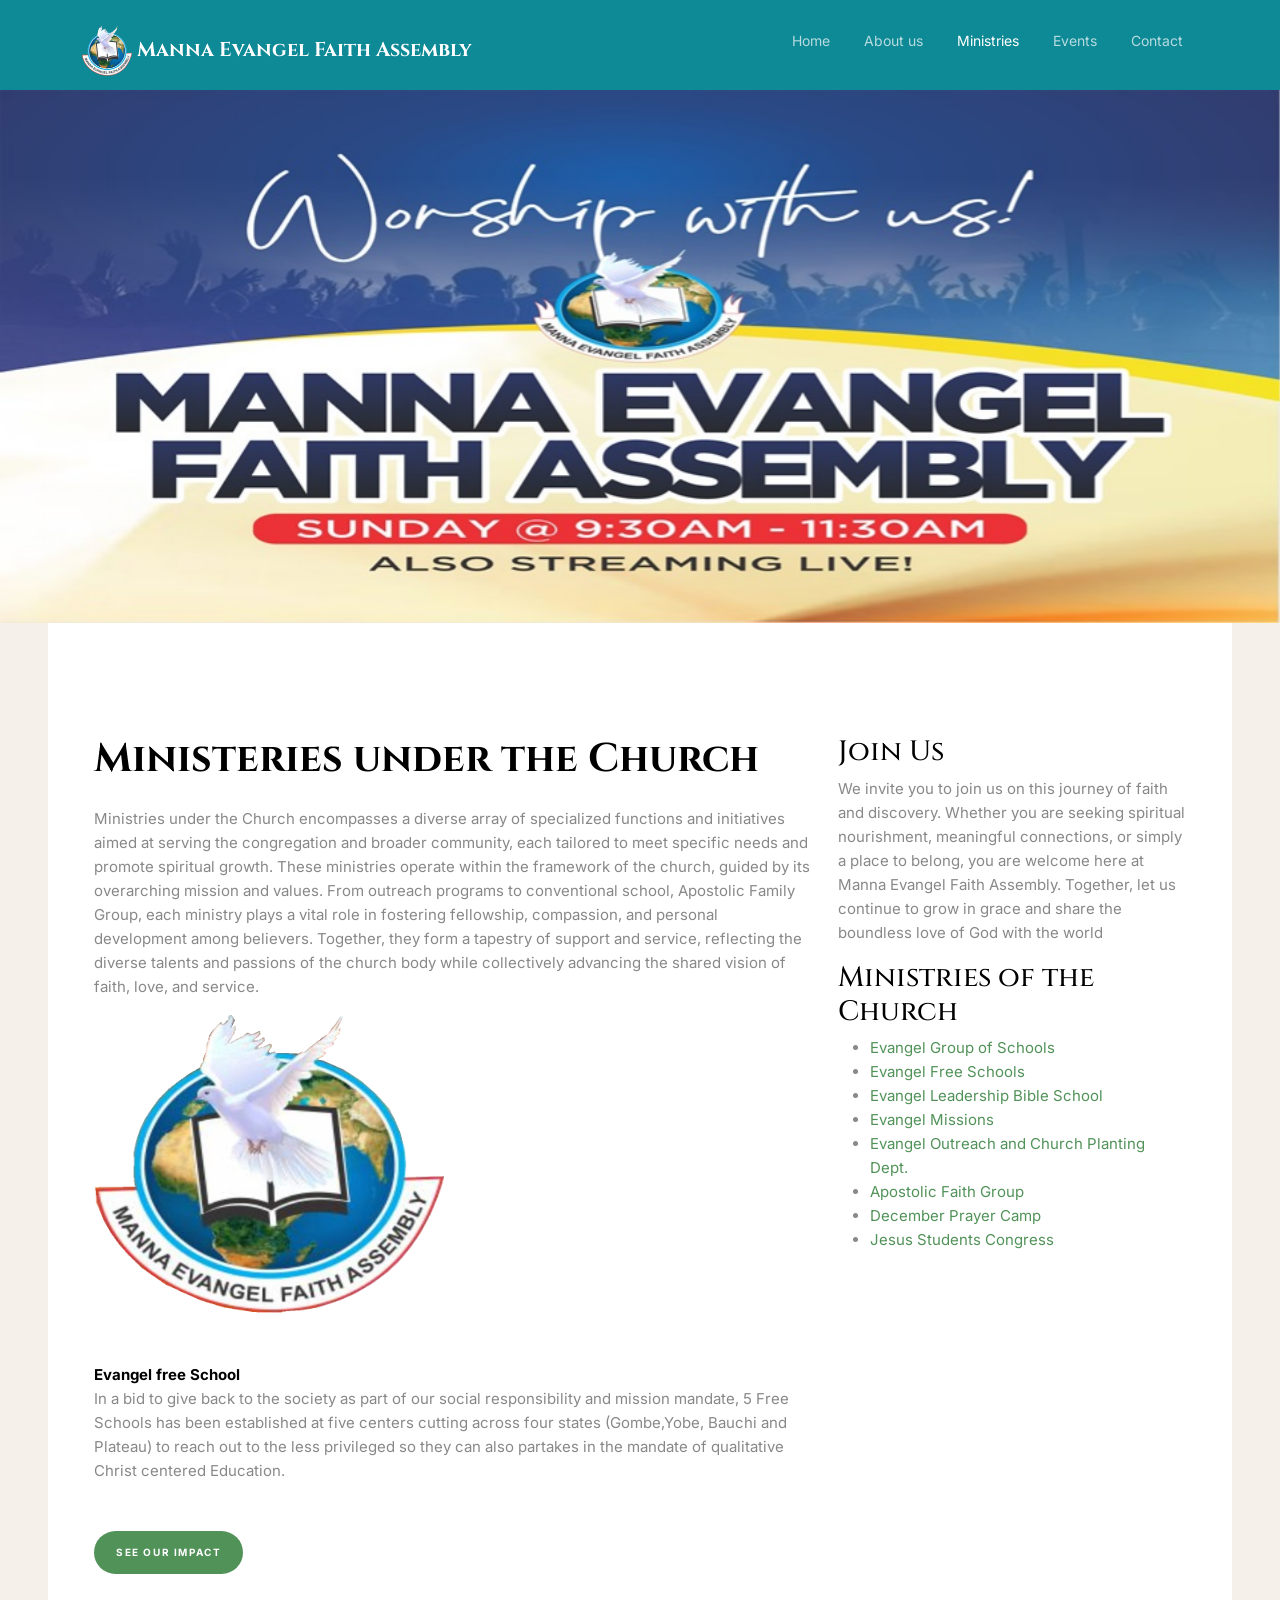
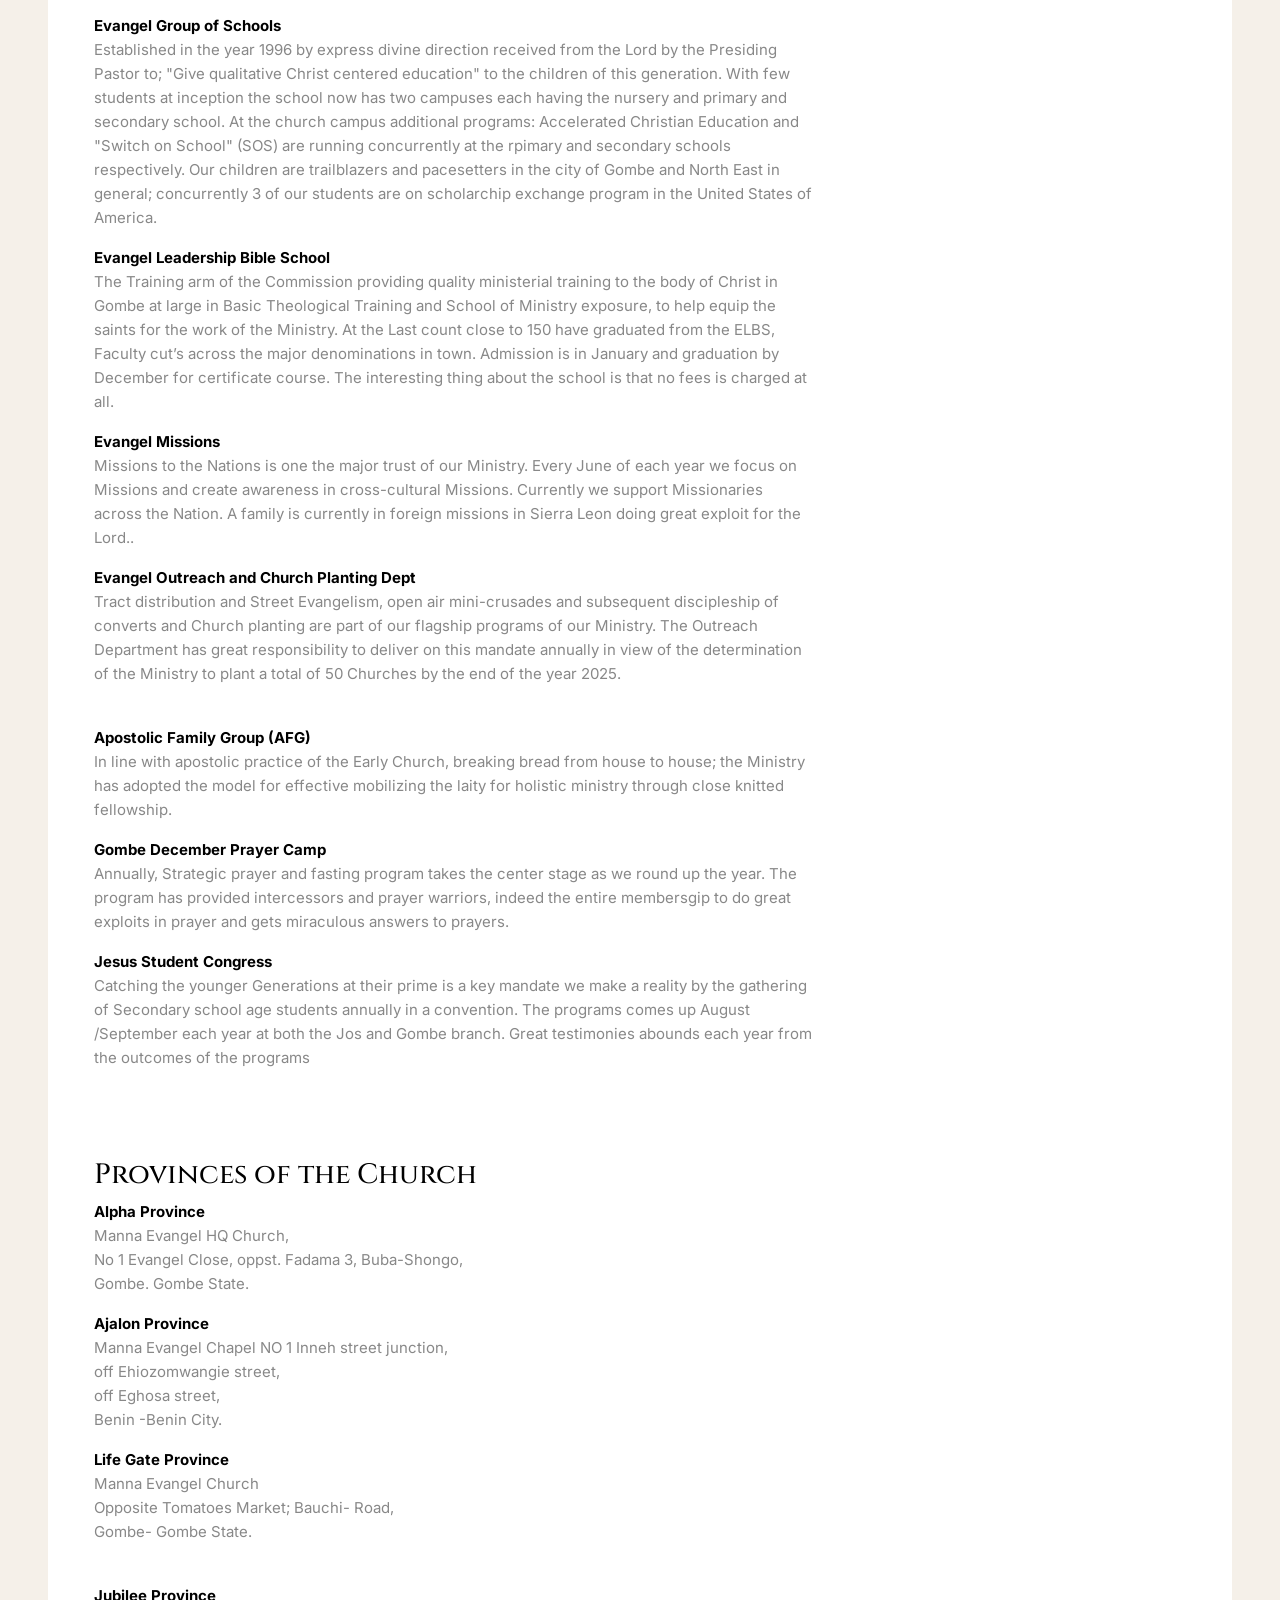
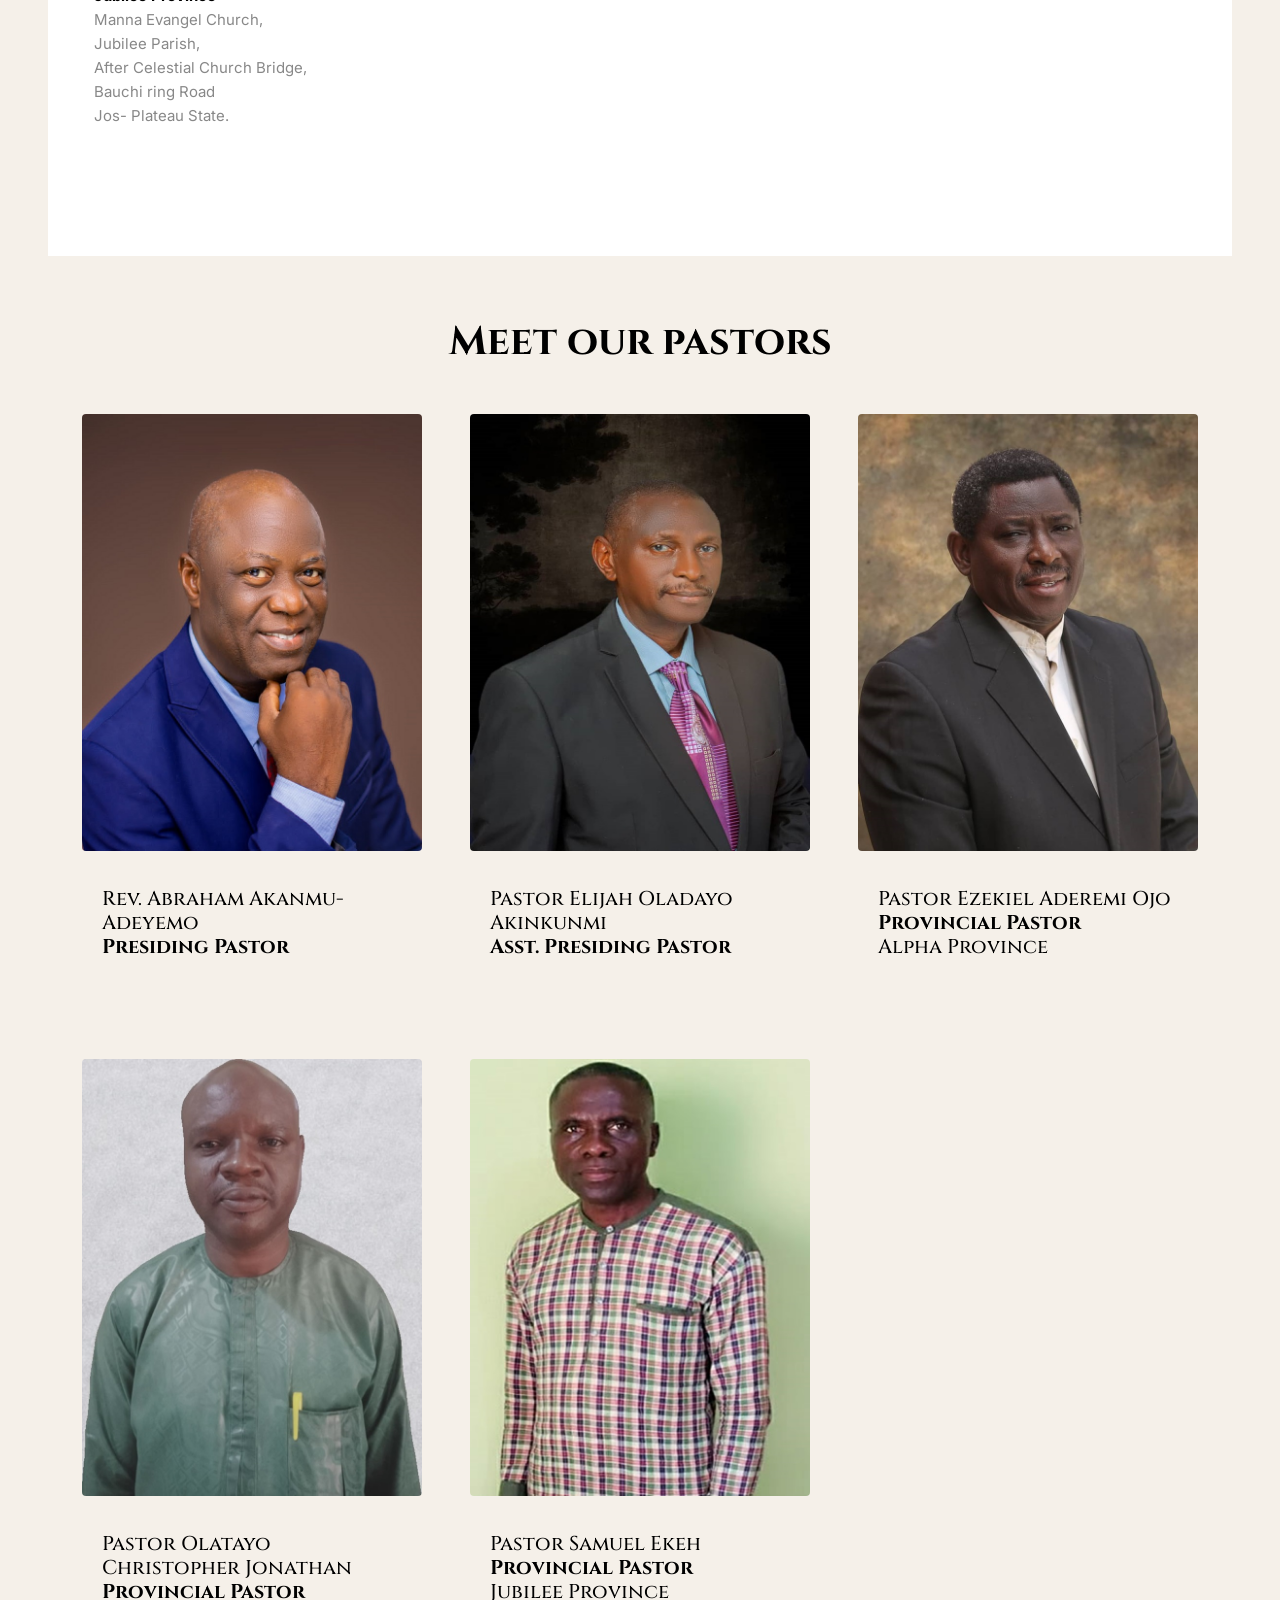
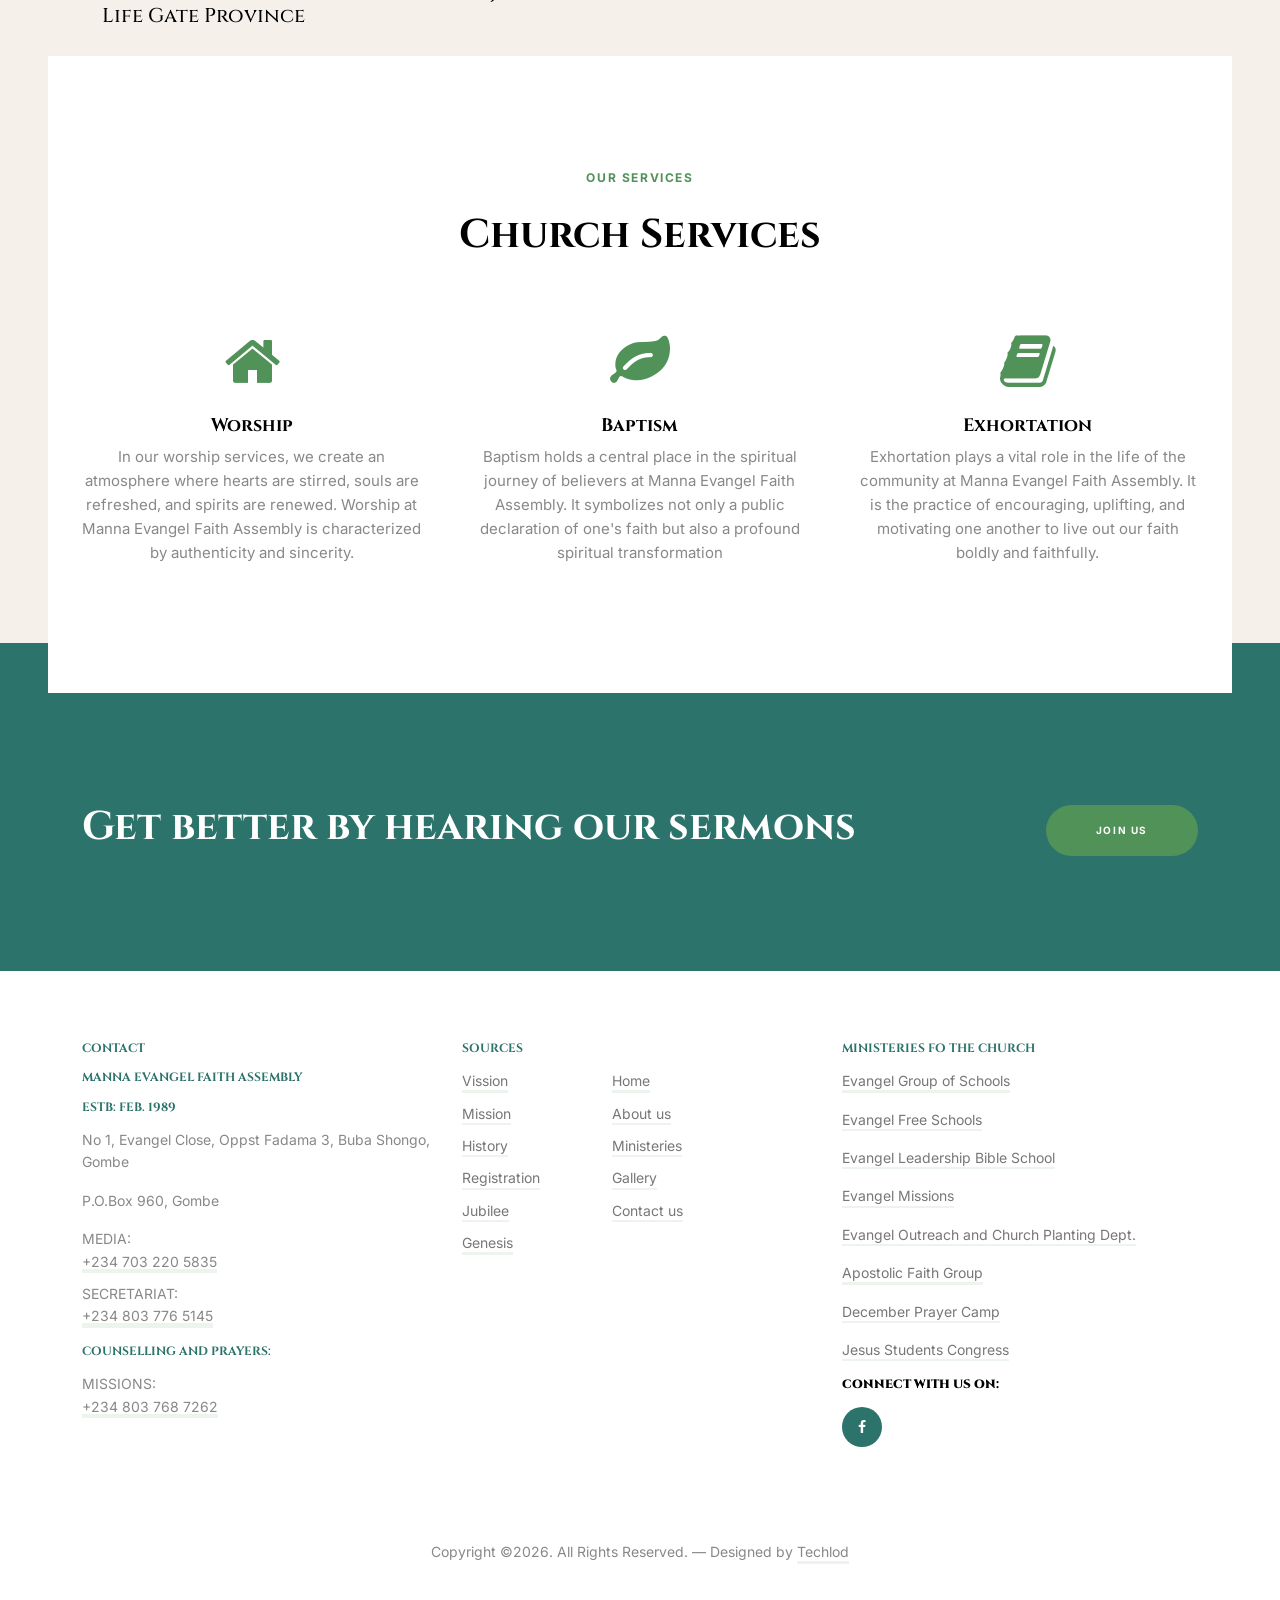
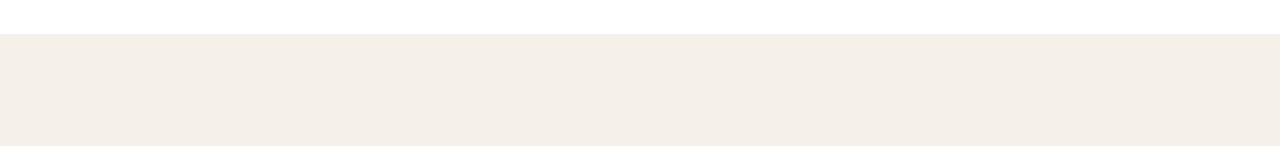
==== commit e01f56af: "new additions" ====
--- a/MannaEvangel/ministry.html
+++ b/MannaEvangel/ministry.html
@@ -95,7 +95,7 @@
 
 				<ul class="js-clone-nav d-none d-lg-inline-block text-start site-menu float-end">
 					<li><a href="index.html">Home</a></li>
-					<li class="active"><a href="aboutus.html">About us</a></li>
+					<li ><a href="aboutus.html">About us</a></li>
 					<!-- <li class="has-children">
 						<a href="sermons.html">About us</a>
 						<ul class="dropdown">
@@ -109,7 +109,7 @@
 							</li>
 						</ul>
 					</li> -->
-					<li><a href="ministry.html">Ministries</a></li>
+					<li class="active"><a href="ministry.html">Ministries</a></li>
 					<li><a href="events.html">Events</a></li>
 					<li><a href="contact.html">Contact</a></li>
 					<!-- <li class="cta-button"><a href="contact.html">Request a prayer</a></li> -->
@@ -182,15 +182,23 @@
 														to conventional school, Apostolic Family Group, each ministry plays a vital role in 
 														fostering fellowship, compassion, and personal development among believers. Together, they form 
 														a tapestry of support and service, reflecting the diverse talents and passions of the church body 
-														while collectively advancing the shared vision of faith, love, and service.</p>
+														while collectively advancing the shared vision of faith, love, and service.
+													</p>
+													<div class="image featured"><img src="images/logo.png" alt=""  width="350" height="300"/></div>
 												</header>
 	
-												<span class="image featured"><img src="images/logo.png" alt=""  width="350" height="300"/></span>
 	
 												<br/>
 												<br/>
 											
-	
+												<strong style="color:black">Evangel free School</strong>
+												<p class="justify">In a bid to give back to the society as part of our social responsibility 
+													and mission mandate, 5 Free Schools has been established at five centers cutting across four states 
+													(Gombe,Yobe, Bauchi and Plateau) to reach out to the less privileged so they can also partakes in the 
+													mandate of qualitative Christ centered Education.
+													<div class="mt-5"><a href="freeschool.html" class="btn btn-primary">See Our Impact</a></div>											   
+												</p><br/>
+
 												<strong style="color:black">Evangel Group of Schools</strong>
 												<p class="justify">Established in the year 1996 by express divine direction received from the Lord
 													by the Presiding Pastor to; "Give qualitative Christ centered education" to the 
@@ -203,12 +211,7 @@
 													United States of America.
 												</p>
 												
-												<strong style="color:black">Evangel free School</strong>
-												<p class="justify">In a bid to give back to the society as part of our social responsibility 
-													and mission mandate, 5 Free Schools has been established at five centers cutting across four states 
-													(Gombe,Yobe, Bauchi and Plateau) to reach out to the less privileged so they can also partakes in the 
-													mandate of qualitative Christ centered Education.											   
-												</p><br/>
+												
 	
 												<strong style="color:black">Evangel Leadership Bible School</strong>
 													<p class="justify">The Training arm of the Commission providing quality ministerial   training to the body of Christ in 
